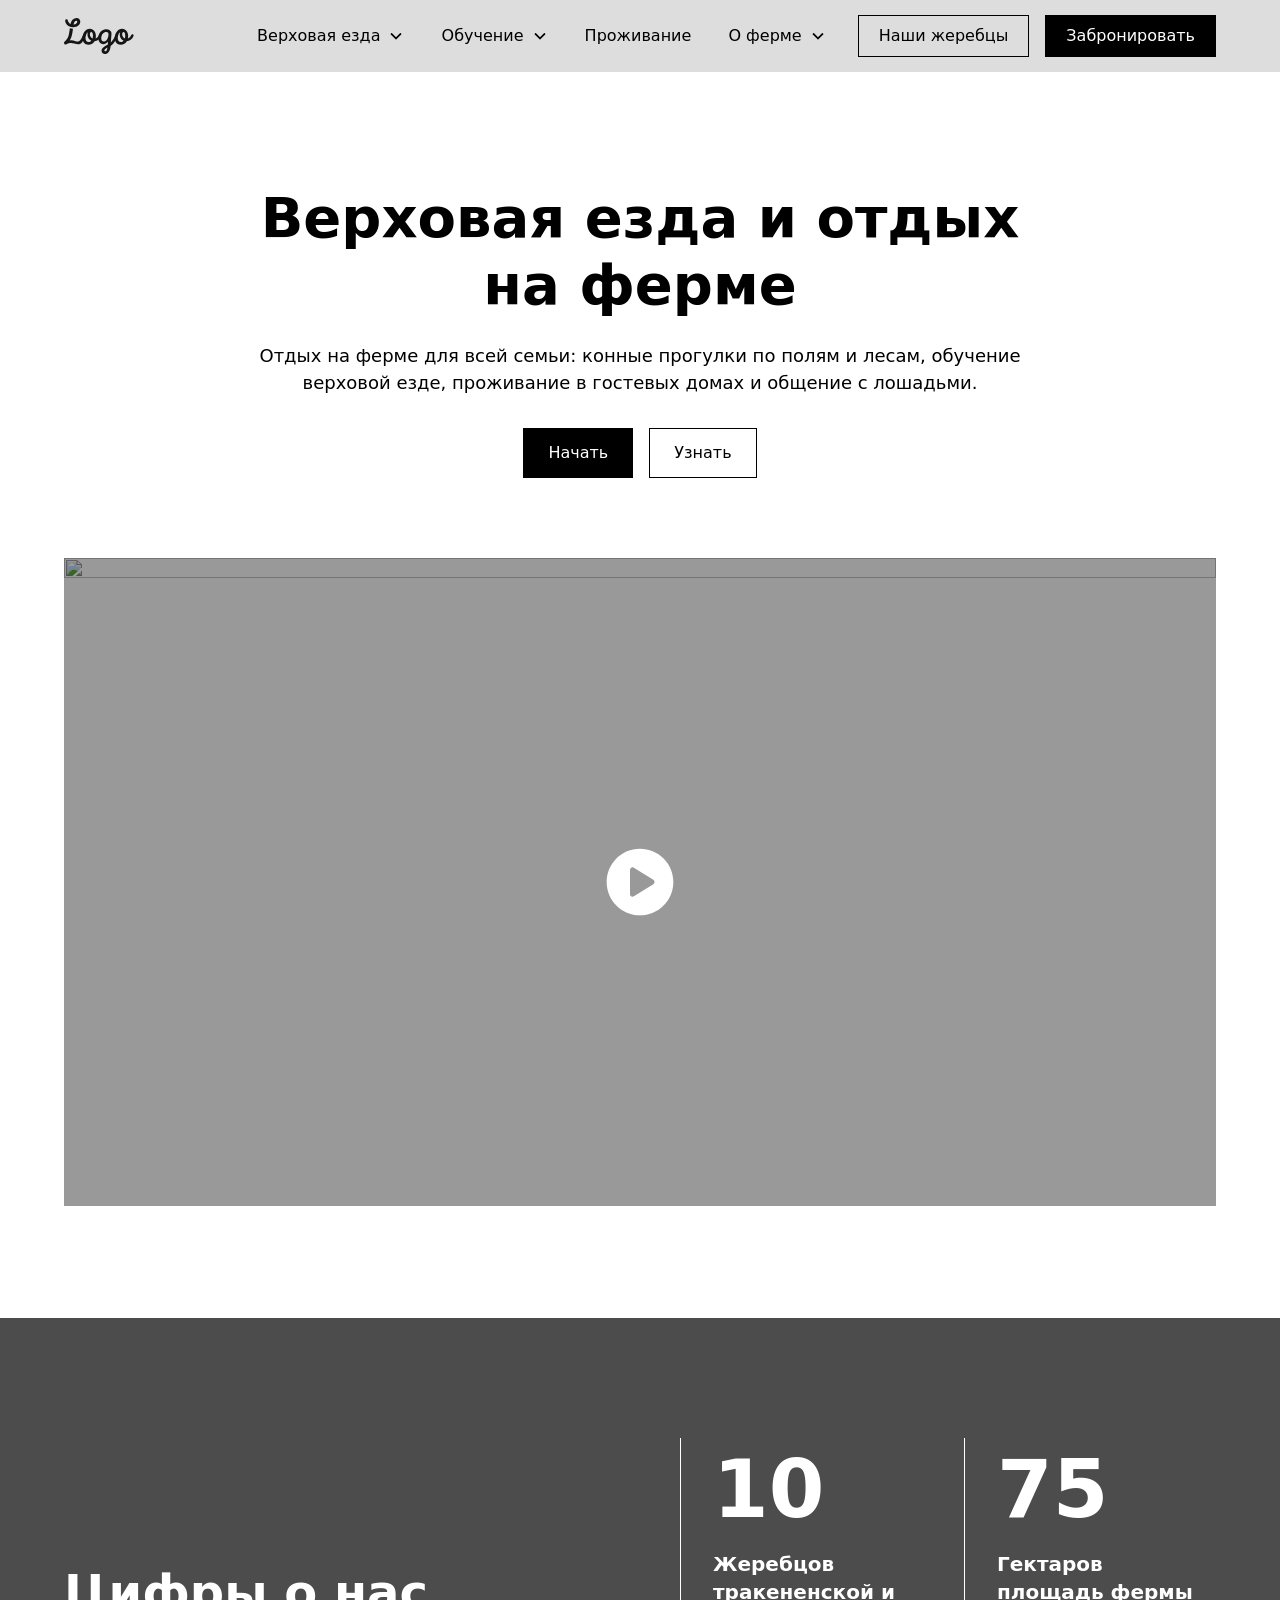
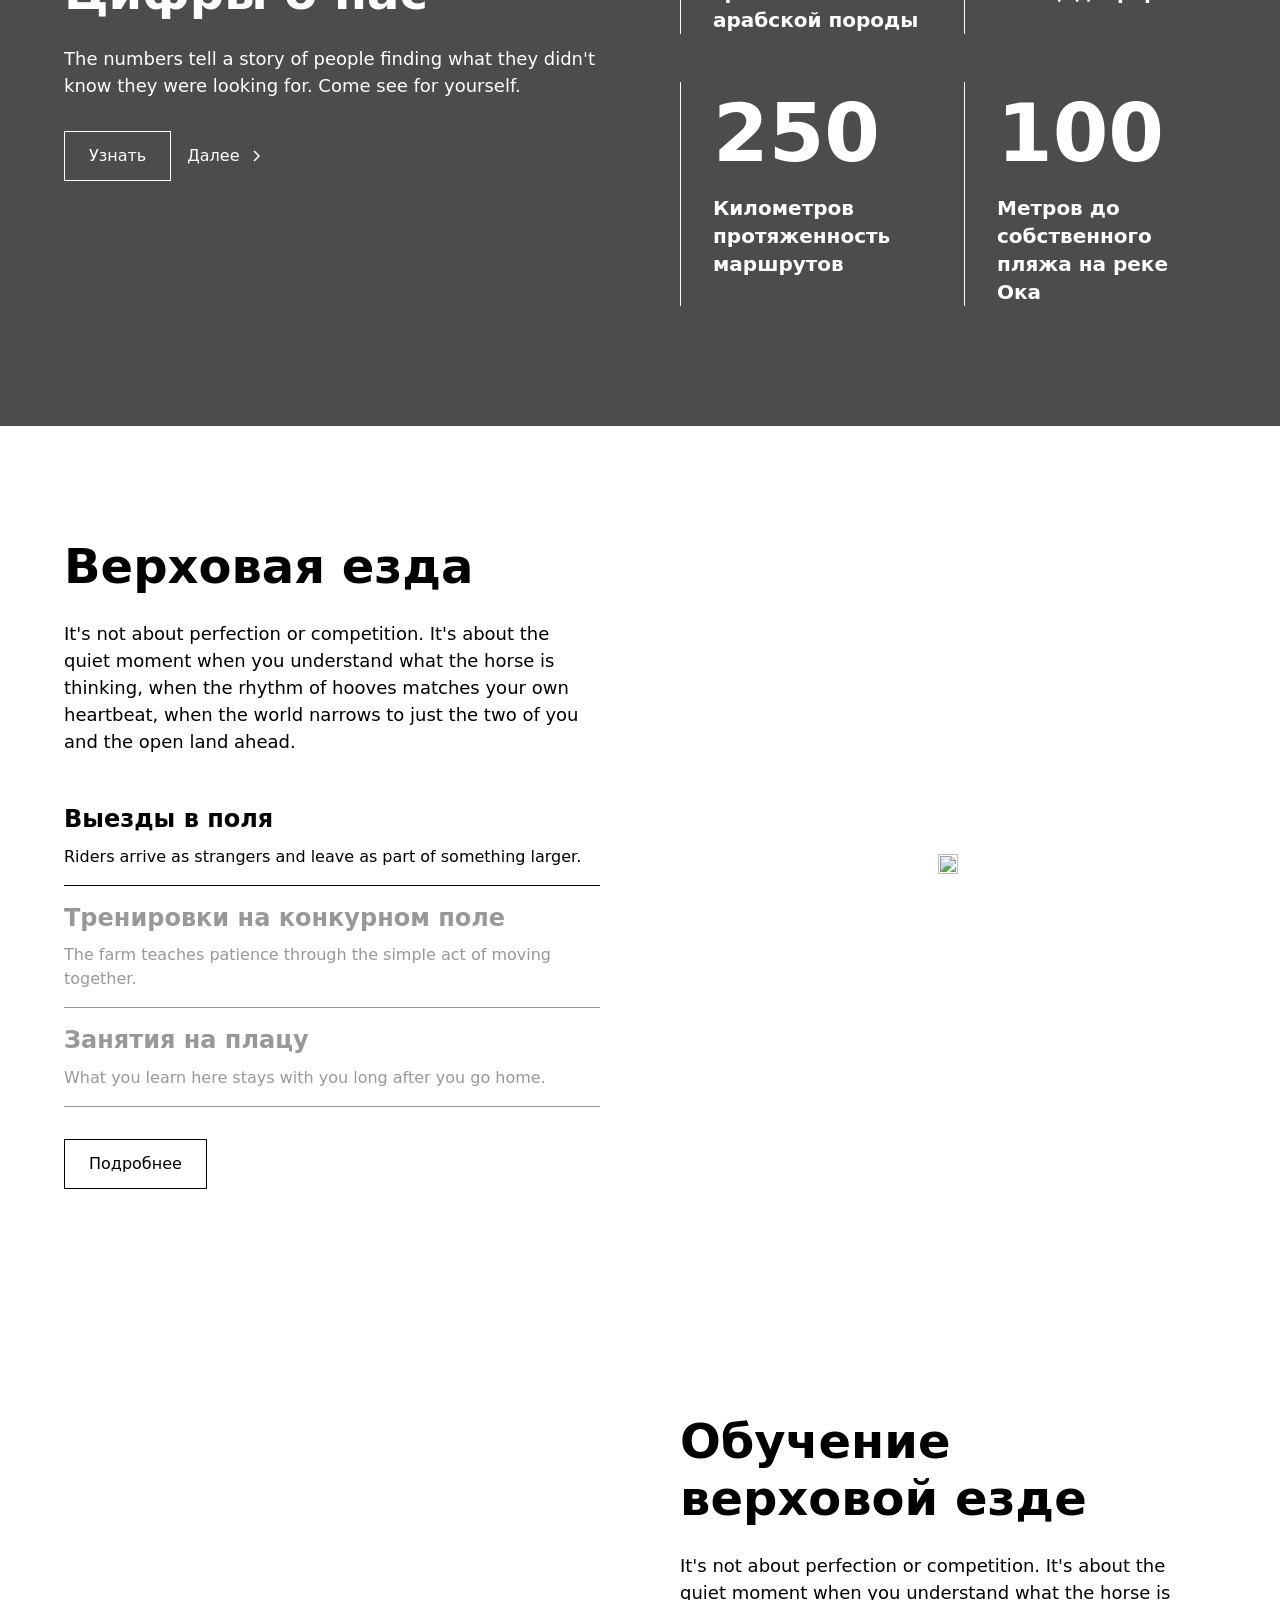
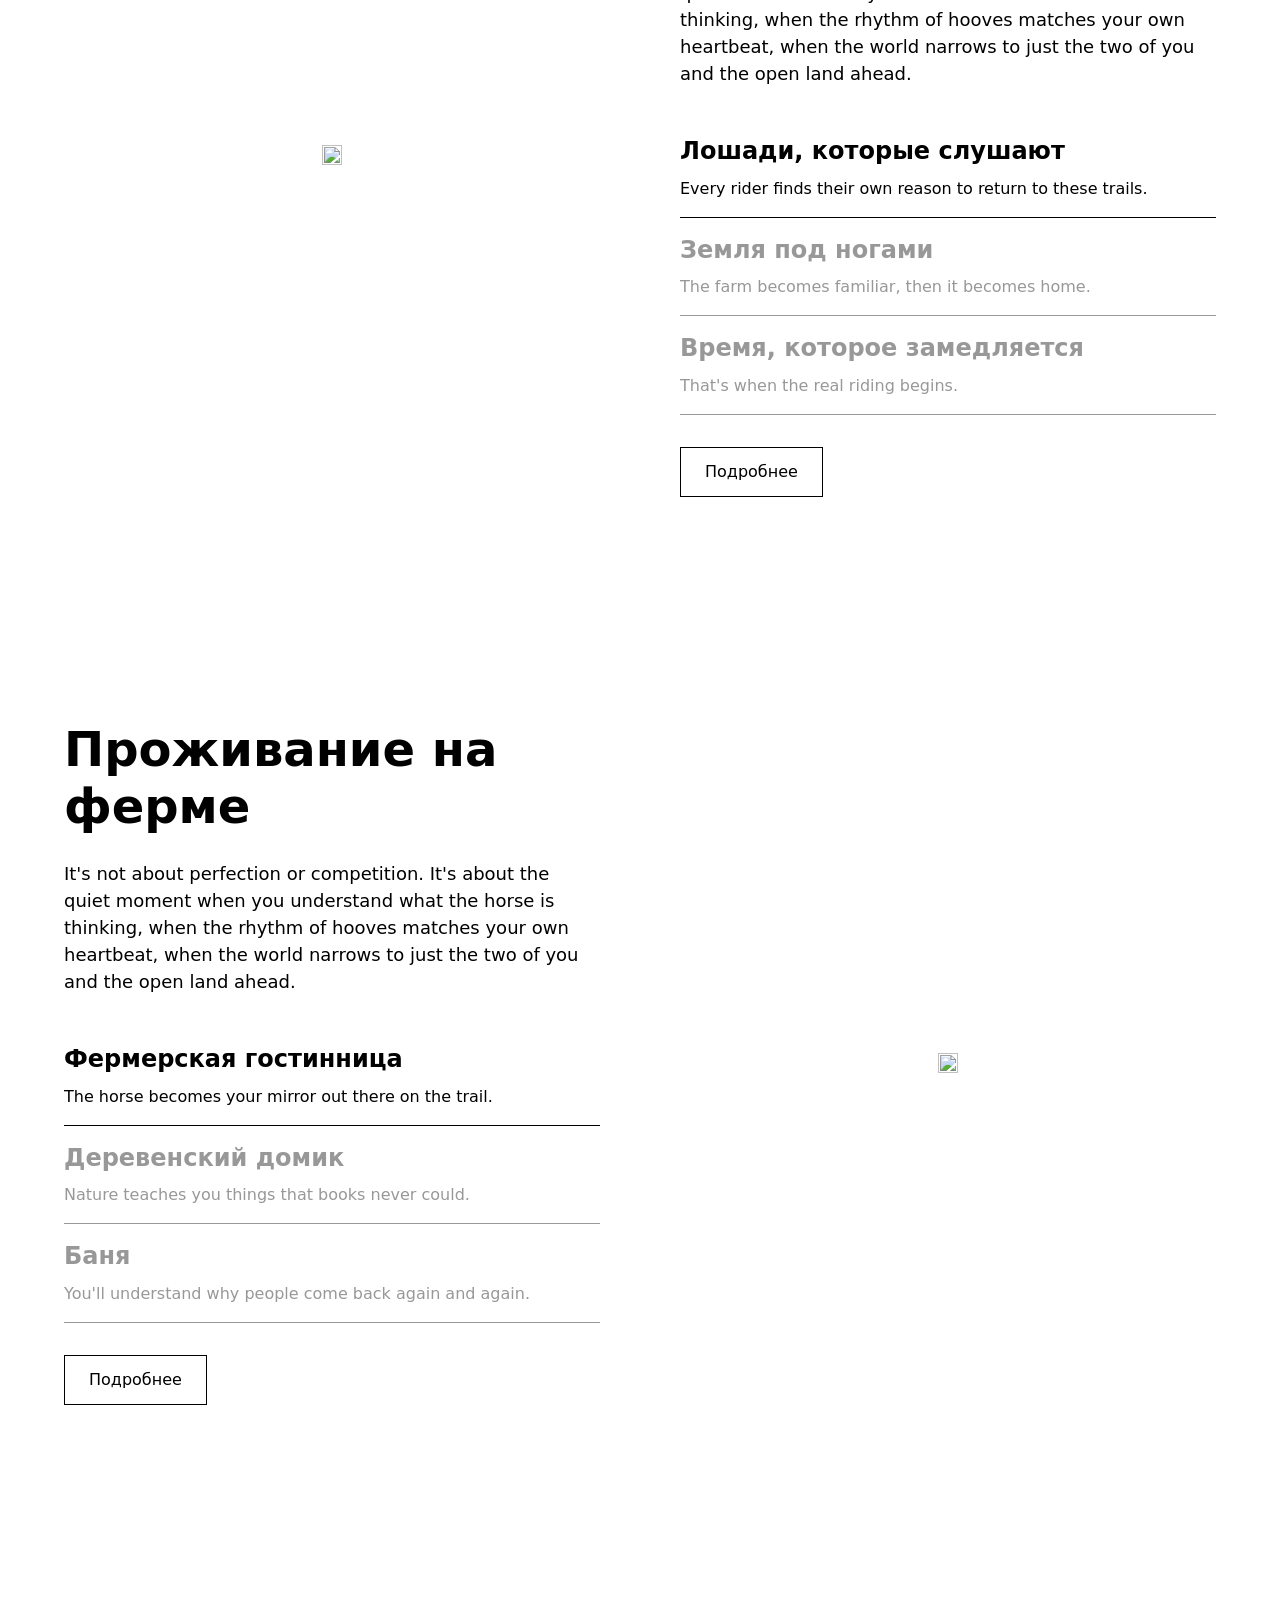
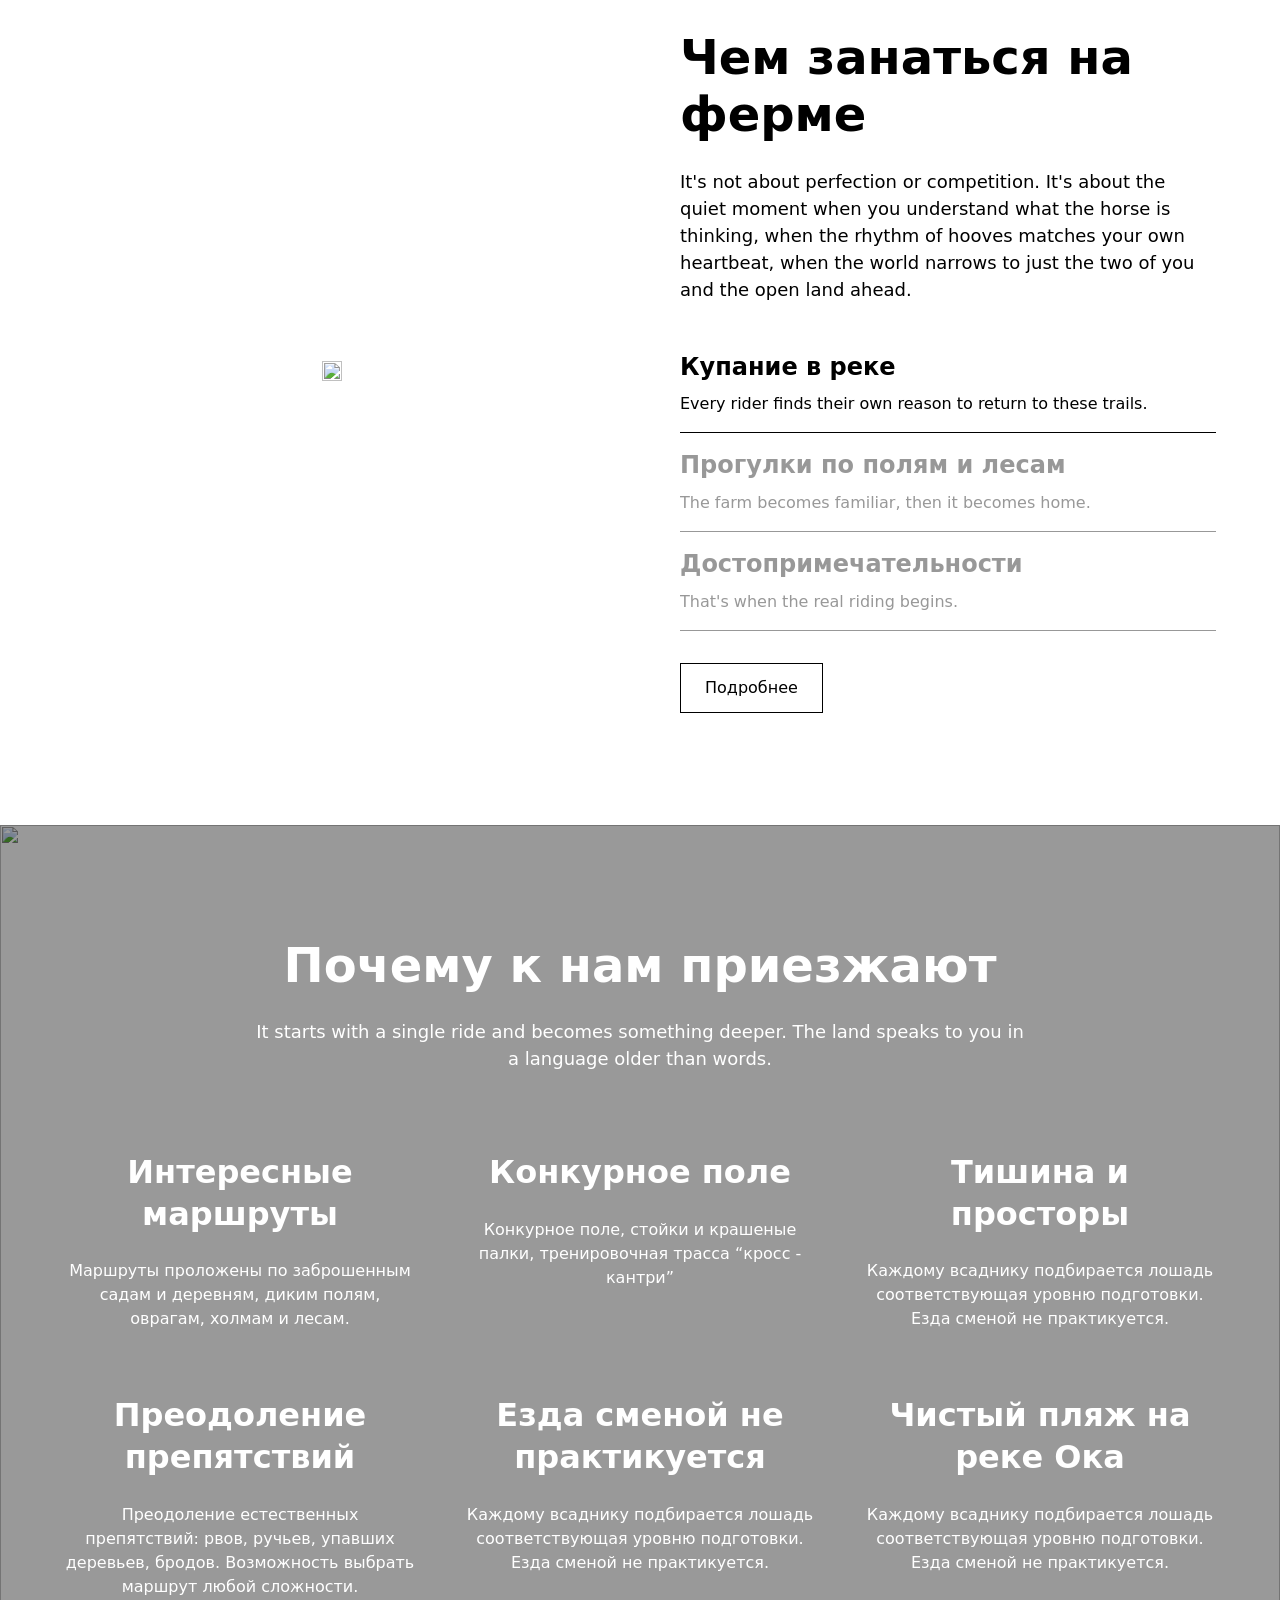
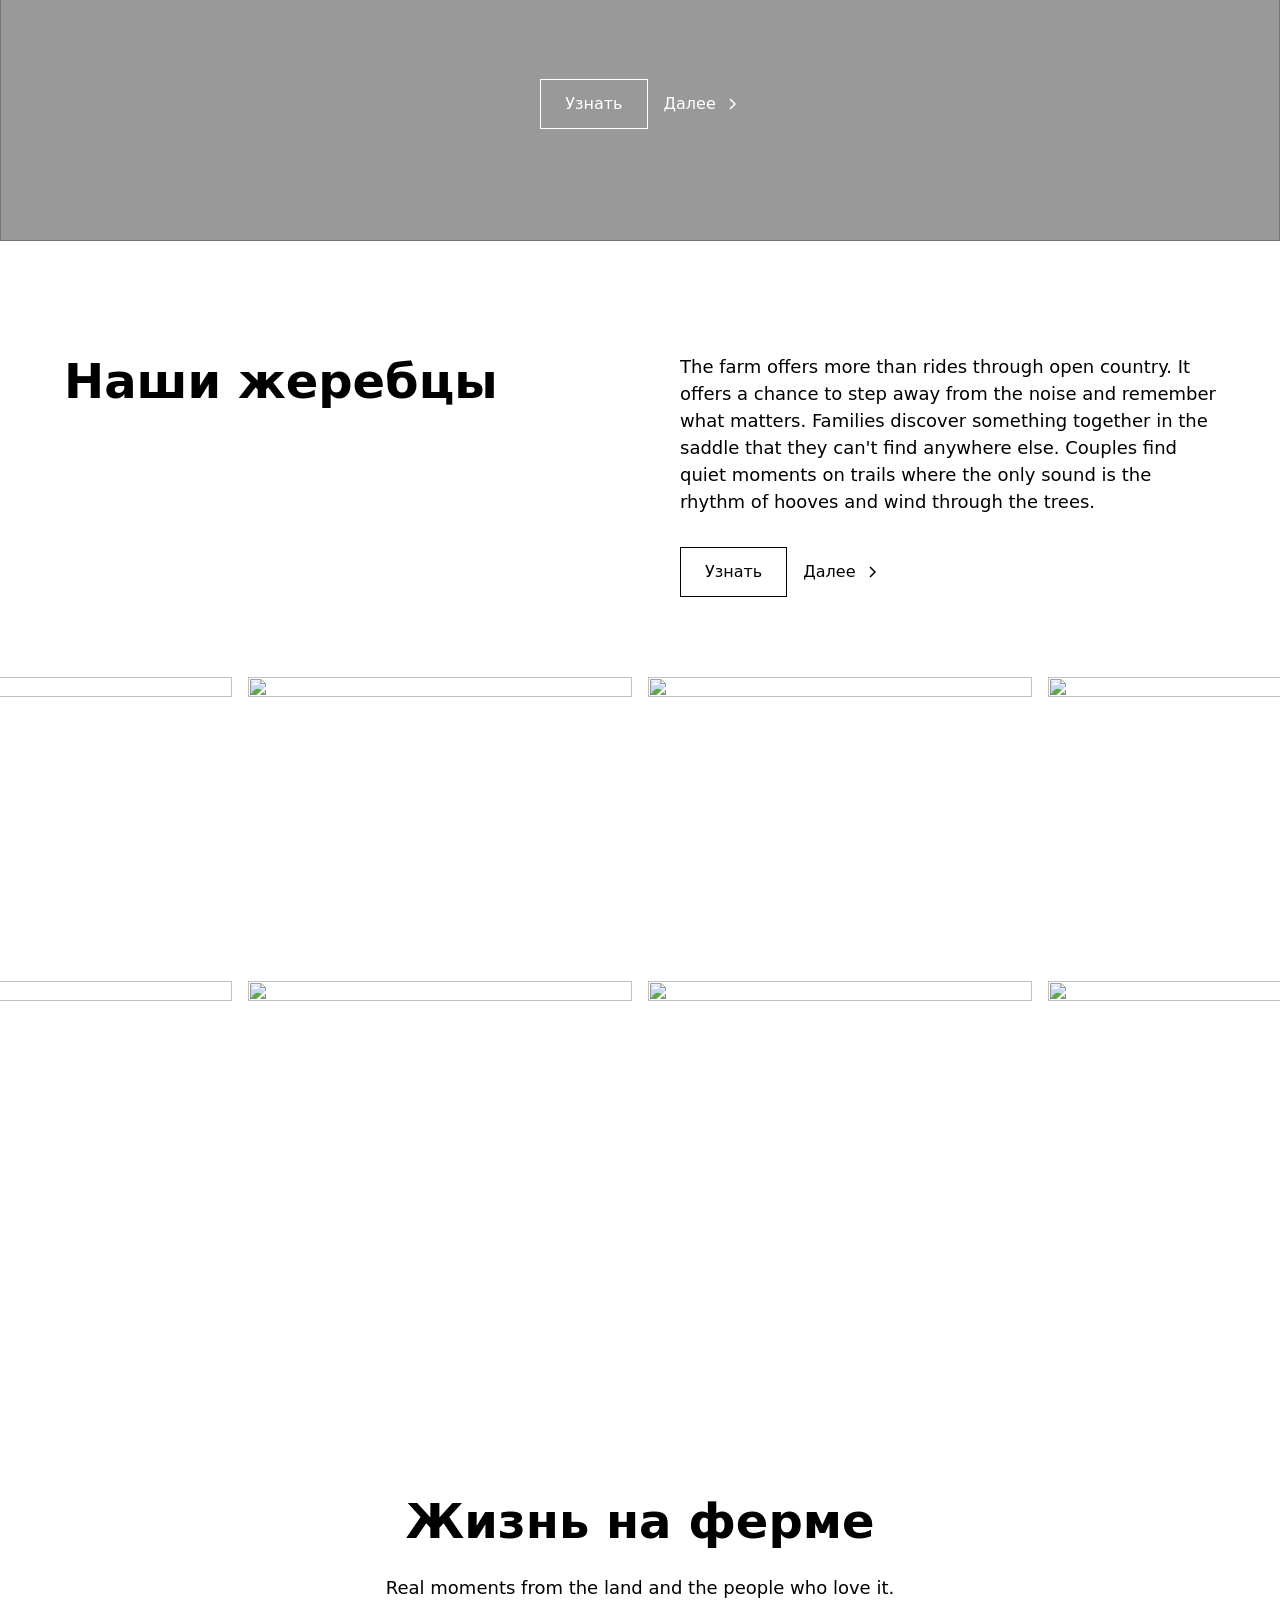
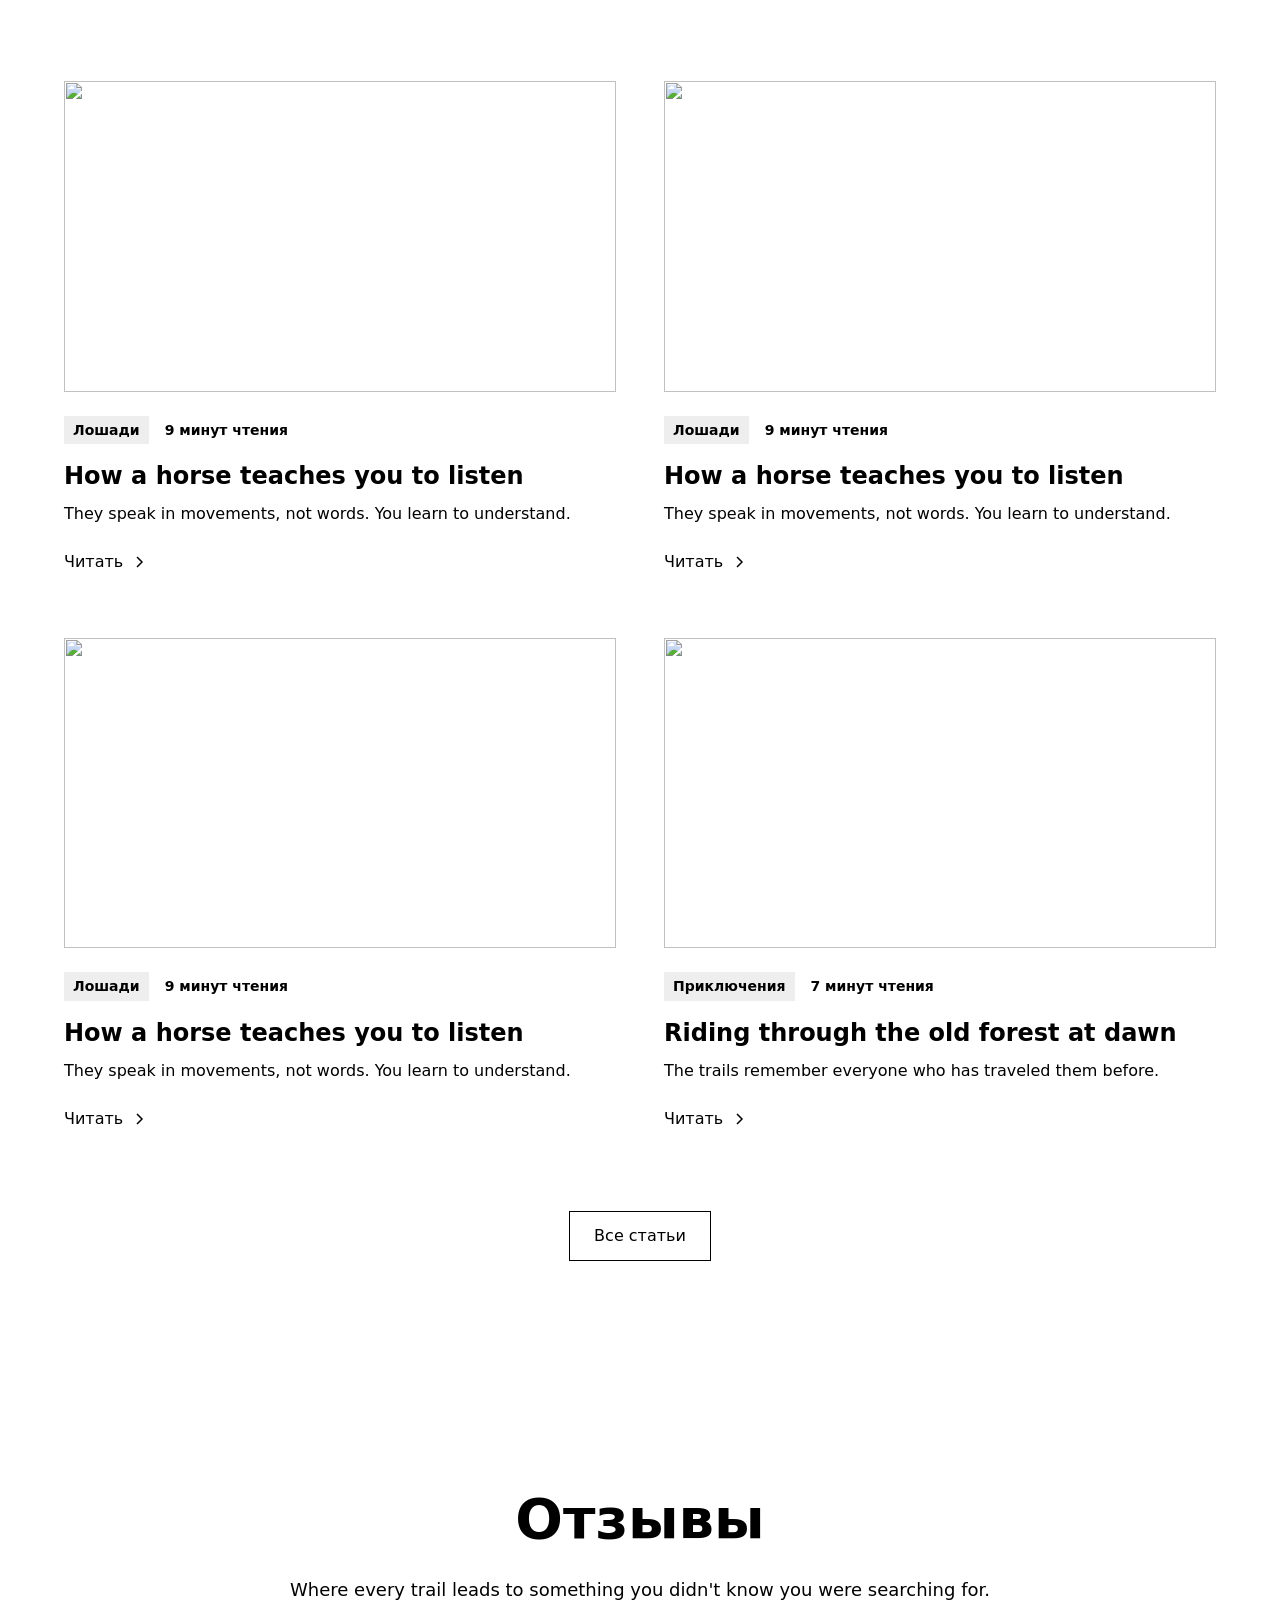
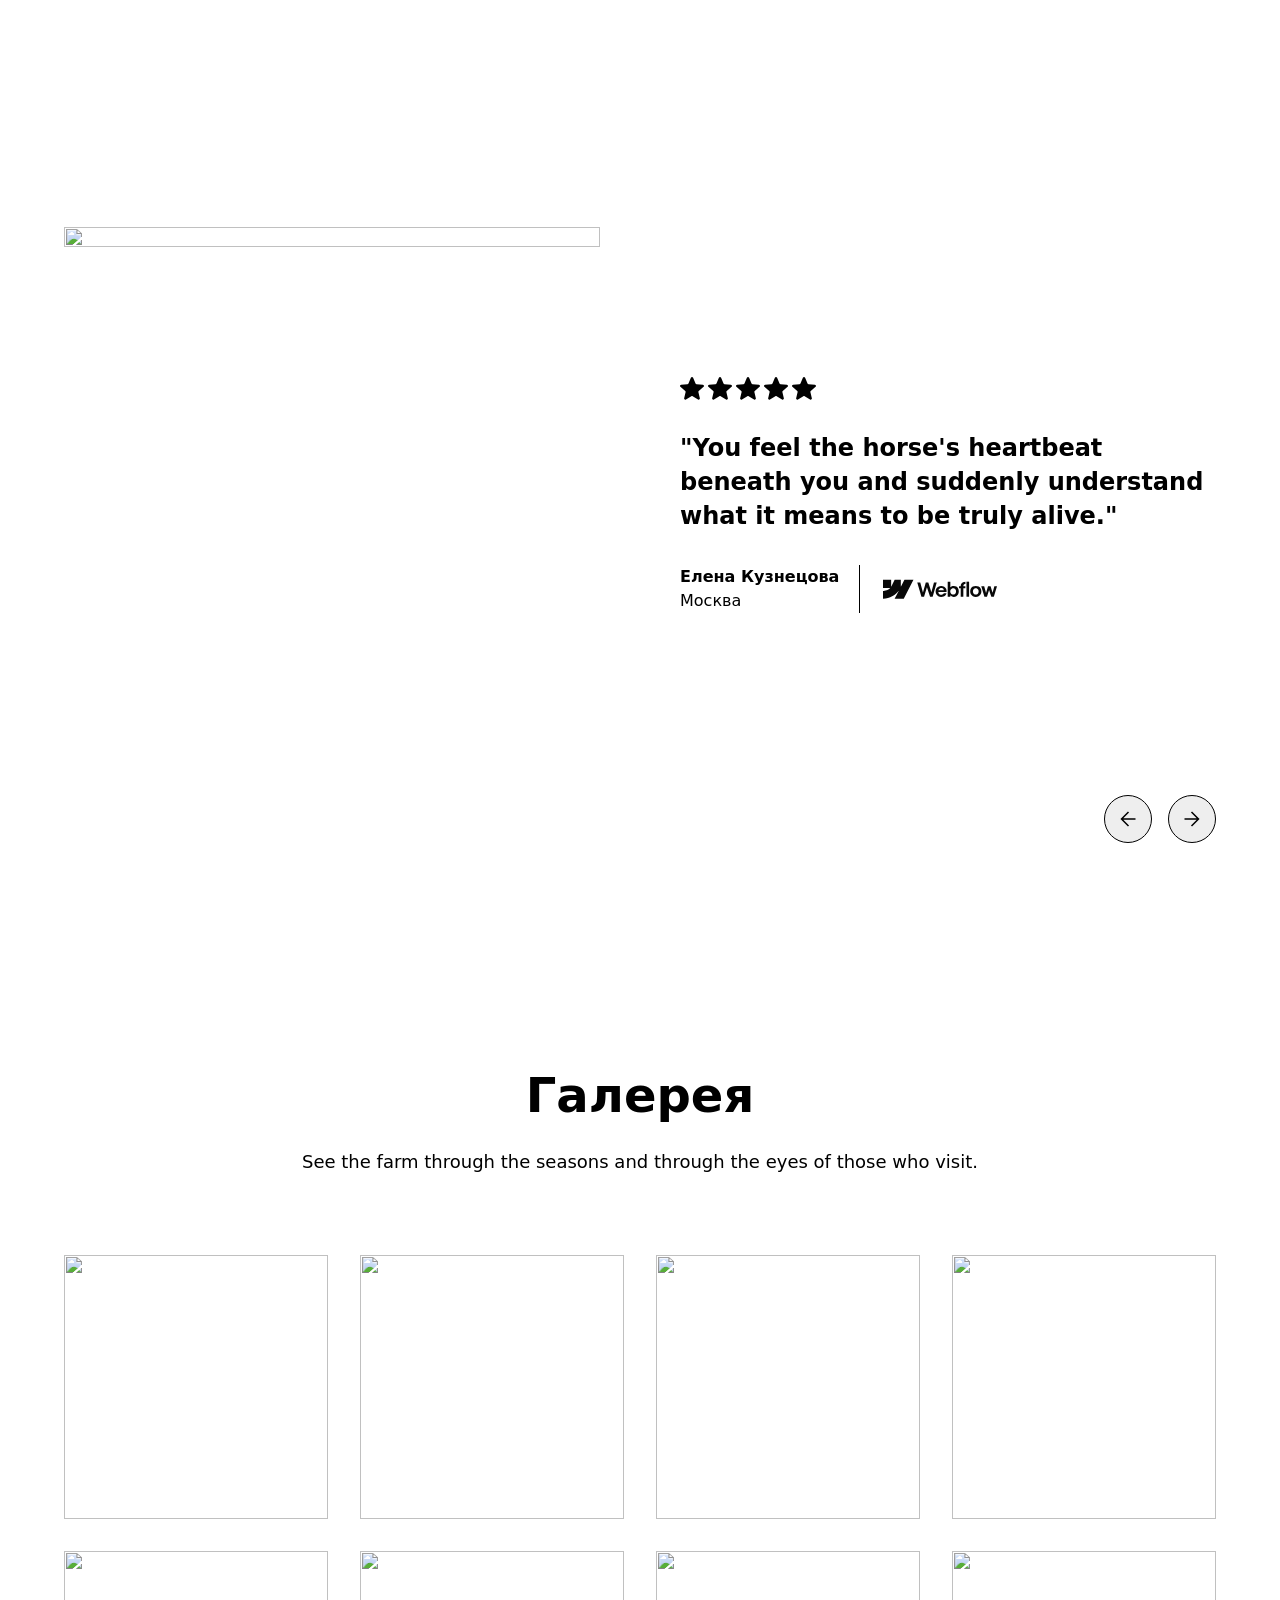
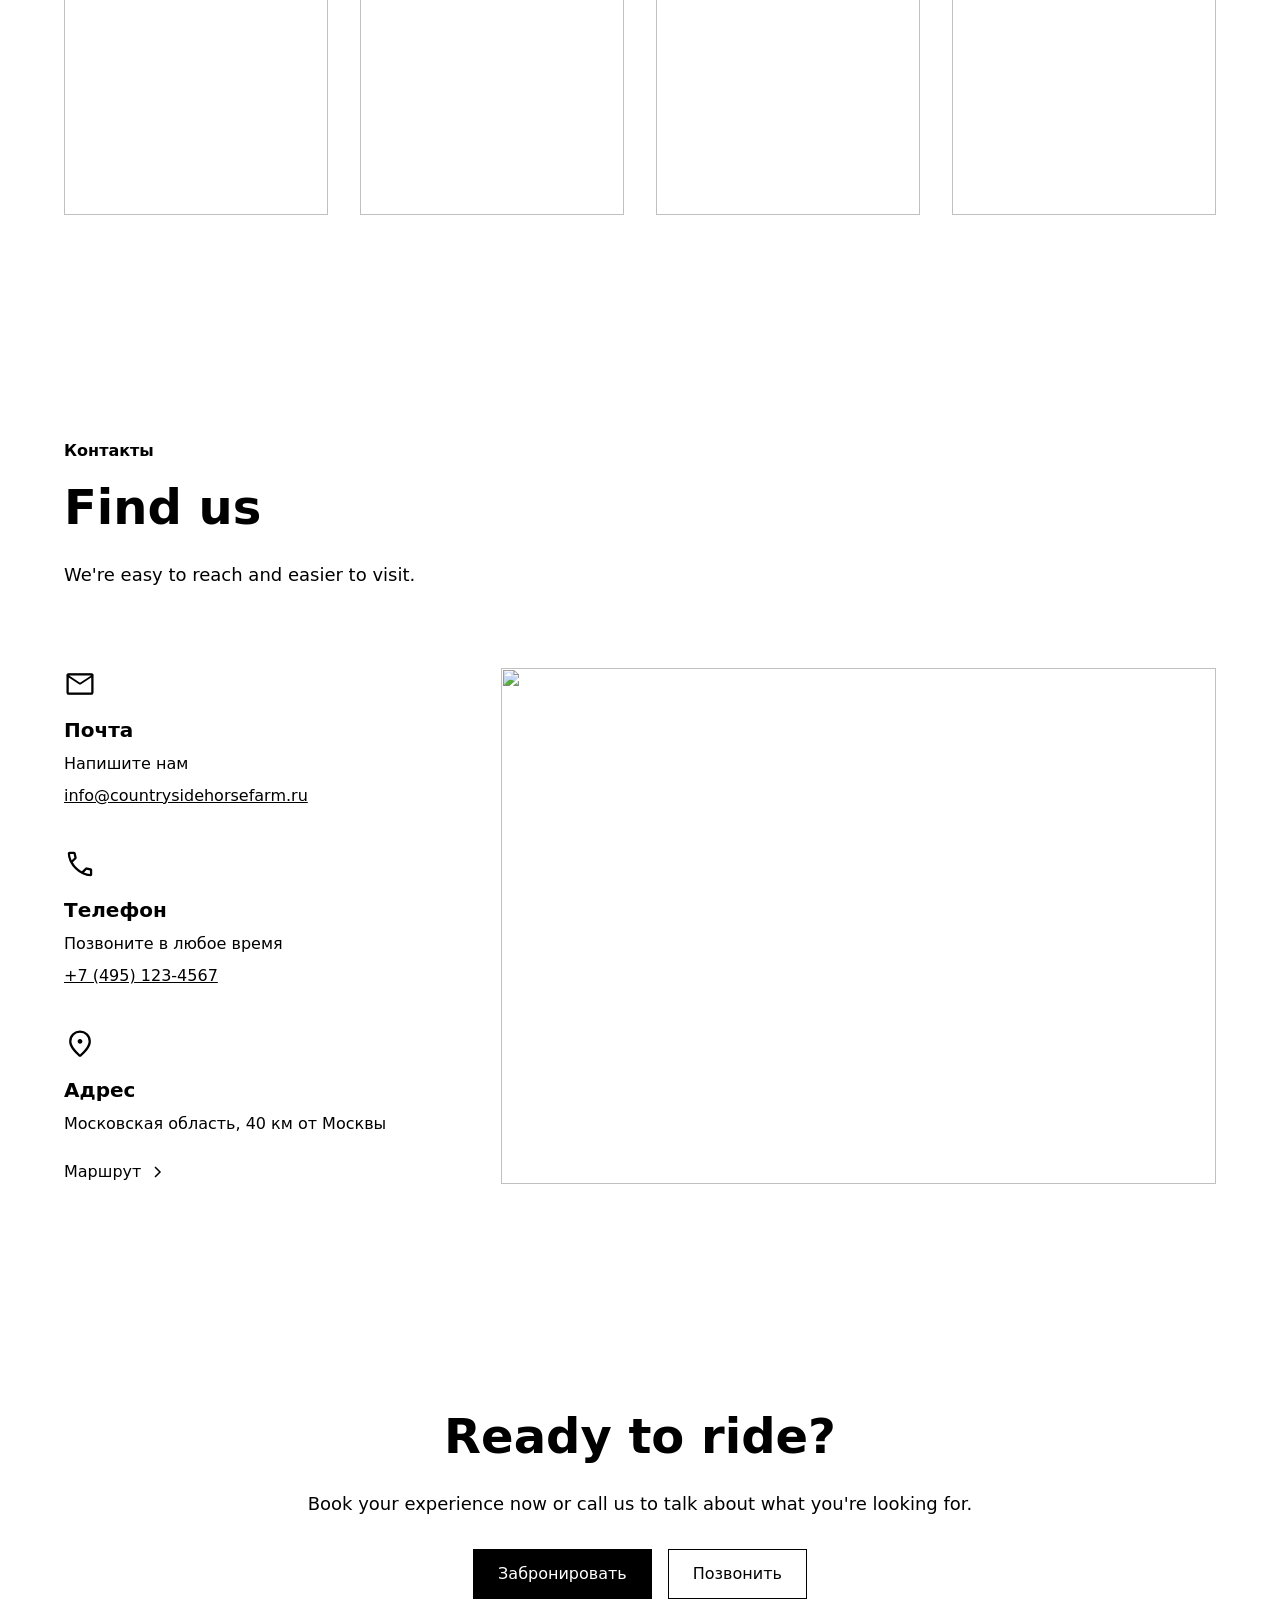
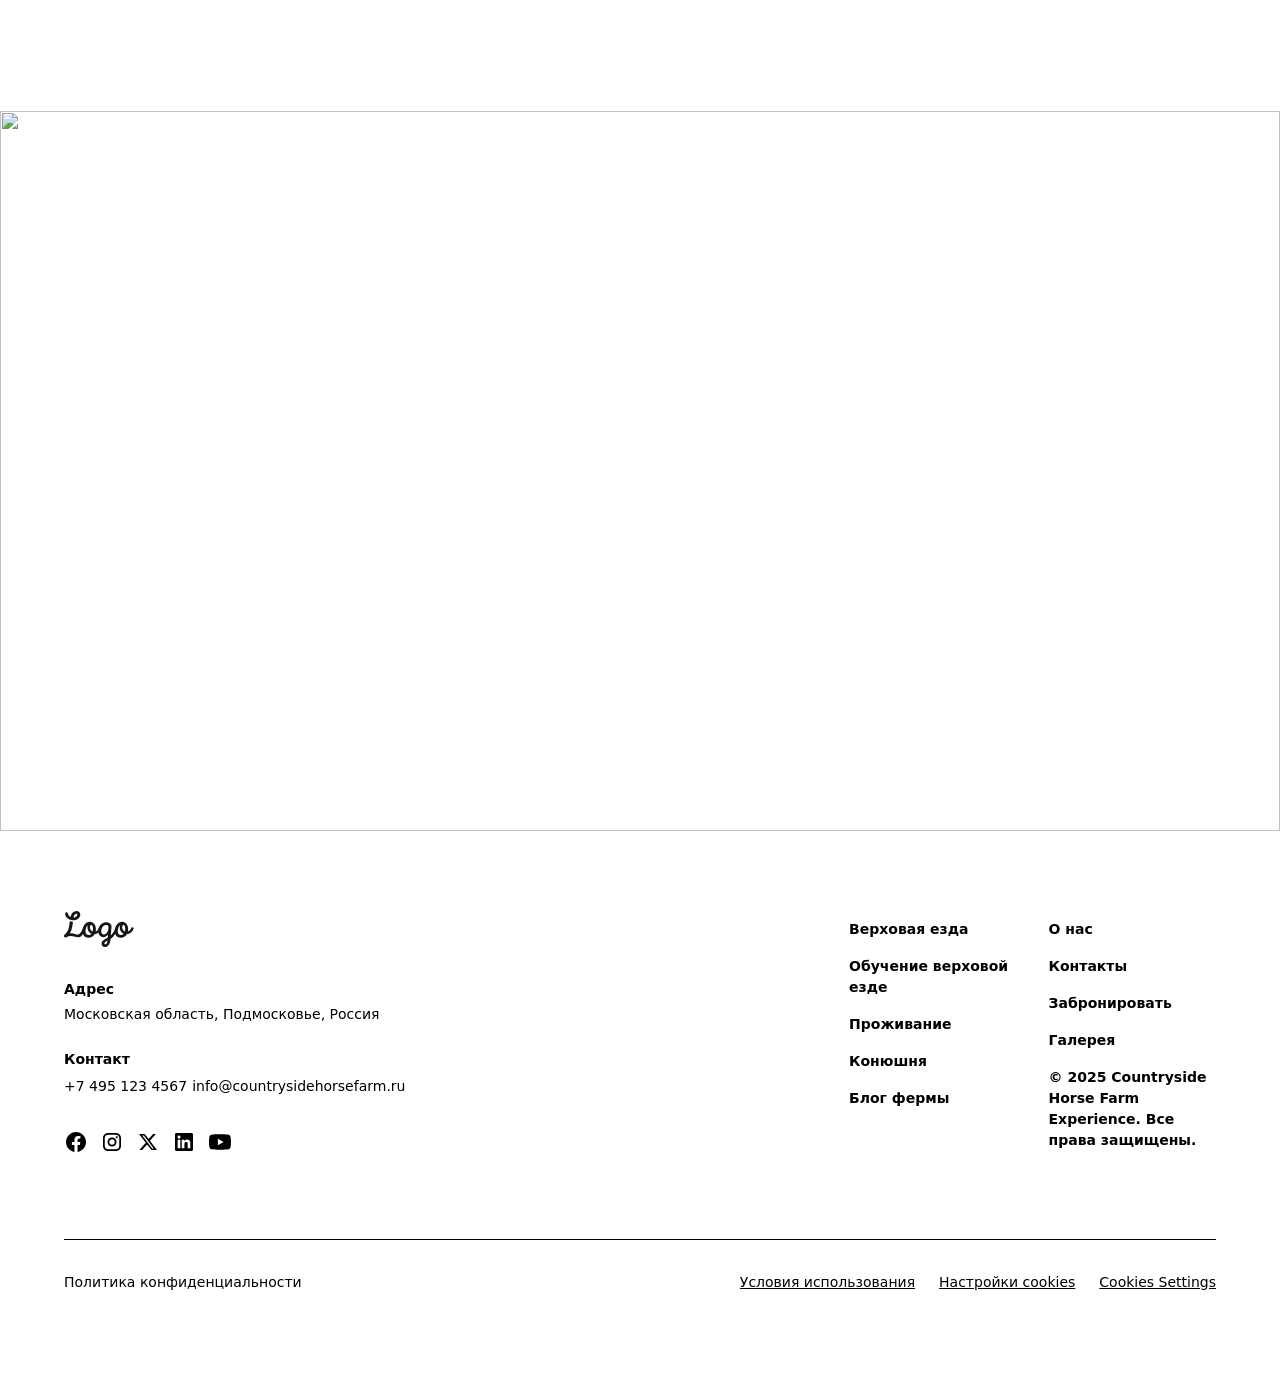
==== index.html @ bc9079ed "f" ====
<!DOCTYPE html><!--  This site was created in Webflow. https://webflow.com  --><!--  Last Published: Mon Jun 15 2026 16:36:24 GMT+0000 (Coordinated Universal Time)  -->
<html data-wf-page="6a2dc2e837f743aeac8a3085" data-wf-site="6a2dc2e637f743aeac8a3040">
<head>
  <meta charset="utf-8">
  <title>SUSLOVFARM</title>
  <meta content="width=device-width, initial-scale=1" name="viewport">
  <meta content="Webflow" name="generator">
  <link href="css/normalize.css" rel="stylesheet" type="text/css">
  <link href="css/webflow.css" rel="stylesheet" type="text/css">
  <link href="css/suslovfarm-b3d943.webflow.css" rel="stylesheet" type="text/css">
  <script type="text/javascript">!function(o,c){var n=c.documentElement,t=" w-mod-";n.className+=t+"js",("ontouchstart"in o||o.DocumentTouch&&c instanceof DocumentTouch)&&(n.className+=t+"touch")}(window,document);</script>
  <link href="images/favicon.png" rel="shortcut icon" type="image/x-icon">
  <link href="images/webclip.png" rel="apple-touch-icon"><!--  Keep this css code to improve the font quality -->
  <style>
  * {
  -webkit-font-smoothing: antialiased;
  -moz-osx-font-smoothing: grayscale;
  -o-font-smoothing: antialiased;
}
</style>
</head>
<body>
  <div class="page-wrapper">
    <div class="global-styles">
      <div class="style-overrides w-embed">
        <style>
/* Ensure all elements inherit the color from its parent */
a,
.w-input,
.w-select,
.w-tab-link,
.w-nav-link,
.w-nav-brand,
.w-dropdown-btn,
.w-dropdown-toggle,
.w-slider-arrow-left,
.w-slider-arrow-right,
.w-dropdown-link {
  color: inherit;
  text-decoration: inherit;
  font-size: inherit;
}
/* Focus state style for keyboard navigation for the focusable elements */
*[tabindex]:focus-visible,
  input[type="file"]:focus-visible {
   outline: 0.125rem solid #4d65ff;
   outline-offset: 0.125rem;
}
/* Get rid of top margin on first element in any rich text element */
.w-richtext > :not(div):first-child, .w-richtext > div:first-child > :first-child {
  margin-top: 0 !important;
}
/* Get rid of bottom margin on last element in any rich text element */
.w-richtext>:last-child, .w-richtext ol li:last-child, .w-richtext ul li:last-child {
	margin-bottom: 0 !important;
}
/* Prevent all click and hover interaction with an element */
.pointer-events-off {
	pointer-events: none;
}
/* Enables all click and hover interaction with an element */
.pointer-events-on {
  pointer-events: auto;
}
/* Create a class of .div-square which maintains a 1:1 dimension of a div */
.div-square::after {
	content: "";
	display: block;
	padding-bottom: 100%;
}
/* Make sure containers never lose their center alignment */
.container-medium,.container-small, .container-large {
	margin-right: auto !important;
  margin-left: auto !important;
}
/* Apply "..." after 3 lines of text */
.text-style-3lines {
	display: -webkit-box;
	overflow: hidden;
	-webkit-line-clamp: 3;
	-webkit-box-orient: vertical;
}
/* Apply "..." after 2 lines of text */
.text-style-2lines {
	display: -webkit-box;
	overflow: hidden;
	-webkit-line-clamp: 2;
	-webkit-box-orient: vertical;
}
/* Adds inline flex display */
.display-inlineflex {
  display: inline-flex;
}
/* These classes are never overwritten */
.hide {
  display: none !important;
}
/* Remove default Webflow chevron from form select */
select{
  -webkit-appearance:none;
}
@media screen and (max-width: 991px) {
    .hide, .hide-tablet {
        display: none !important;
    }
}
  @media screen and (max-width: 767px) {
    .hide-mobile-landscape{
      display: none !important;
    }
}
  @media screen and (max-width: 479px) {
    .hide-mobile{
      display: none !important;
    }
}
.margin-0 {
  margin: 0rem !important;
}
.padding-0 {
  padding: 0rem !important;
}
.spacing-clean {
padding: 0rem !important;
margin: 0rem !important;
}
.margin-top {
  margin-right: 0rem !important;
  margin-bottom: 0rem !important;
  margin-left: 0rem !important;
}
.padding-top {
  padding-right: 0rem !important;
  padding-bottom: 0rem !important;
  padding-left: 0rem !important;
}
.margin-right {
  margin-top: 0rem !important;
  margin-bottom: 0rem !important;
  margin-left: 0rem !important;
}
.padding-right {
  padding-top: 0rem !important;
  padding-bottom: 0rem !important;
  padding-left: 0rem !important;
}
.margin-bottom {
  margin-top: 0rem !important;
  margin-right: 0rem !important;
  margin-left: 0rem !important;
}
.padding-bottom {
  padding-top: 0rem !important;
  padding-right: 0rem !important;
  padding-left: 0rem !important;
}
.margin-left {
  margin-top: 0rem !important;
  margin-right: 0rem !important;
  margin-bottom: 0rem !important;
}
.padding-left {
  padding-top: 0rem !important;
  padding-right: 0rem !important;
  padding-bottom: 0rem !important;
}
.margin-horizontal {
  margin-top: 0rem !important;
  margin-bottom: 0rem !important;
}
.padding-horizontal {
  padding-top: 0rem !important;
  padding-bottom: 0rem !important;
}
.margin-vertical {
  margin-right: 0rem !important;
  margin-left: 0rem !important;
}
.padding-vertical {
  padding-right: 0rem !important;
  padding-left: 0rem !important;
}
/* Apply "..." at 100% width */
.truncate-width { 
		width: 100%; 
    white-space: nowrap; 
    overflow: hidden; 
    text-overflow: ellipsis; 
}
/* Removes native scrollbar */
.no-scrollbar {
    -ms-overflow-style: none;
    overflow: -moz-scrollbars-none; 
}
.no-scrollbar::-webkit-scrollbar {
    display: none;
}
</style>
      </div>
      <div class="color-schemes w-embed">
        <style>
/* Color Schemes Controls*/
<meta name="relume-color-schemes" content="false"/>
  .color-scheme-1 {
/*All sections should point to Color Scheme 1*/
  }
  .color-scheme-2 {
    --color-scheme-1--text: var(--color-scheme-2--text);
    --color-scheme-1--background: var(--color-scheme-2--background);
    --color-scheme-1--foreground: var(--color-scheme-2--foreground);
    --color-scheme-1--border: var(--color-scheme-2--border);
    --color-scheme-1--accent: var(--color-scheme-2--accent);
  }
  .color-scheme-3 {
    --color-scheme-1--text: var(--color-scheme-3--text);
    --color-scheme-1--background: var(--color-scheme-3--background);
    --color-scheme-1--foreground: var(--color-scheme-3--foreground);
    --color-scheme-1--border: var(--color-scheme-3--border);
    --color-scheme-1--accent: var(--color-scheme-3--accent);
  }
  .color-scheme-4 {
    --color-scheme-1--text: var(--color-scheme-4--text);
    --color-scheme-1--background: var(--color-scheme-4--background);
    --color-scheme-1--foreground: var(--color-scheme-4--foreground);
    --color-scheme-1--border: var(--color-scheme-4--border);
    --color-scheme-1--accent: var(--color-scheme-4--accent);
  }
  .color-scheme-5 {
    --color-scheme-1--text: var(--color-scheme-5--text);
    --color-scheme-1--background: var(--color-scheme-5--background);
    --color-scheme-1--foreground: var(--color-scheme-5--foreground);
    --color-scheme-1--border: var(--color-scheme-5--border);
    --color-scheme-1--accent: var(--color-scheme-5--accent);
  }
  .color-scheme-6 {
    --color-scheme-1--text: var(--color-scheme-6--text);
    --color-scheme-1--background: var(--color-scheme-6--background);
    --color-scheme-1--foreground: var(--color-scheme-6--foreground);
    --color-scheme-1--border: var(--color-scheme-6--border);
    --color-scheme-1--accent: var(--color-scheme-6--accent);
  }
  .color-scheme-7 {
    --color-scheme-1--text: var(--color-scheme-7--text);
    --color-scheme-1--background: var(--color-scheme-7--background);
    --color-scheme-1--foreground: var(--color-scheme-7--foreground);
    --color-scheme-1--border: var(--color-scheme-7--border);
    --color-scheme-1--accent: var(--color-scheme-7--accent);
  }
  .color-scheme-8 {
    --color-scheme-1--text: var(--color-scheme-8--text);
    --color-scheme-1--background: var(--color-scheme-8--background);
    --color-scheme-1--foreground: var(--color-scheme-8--foreground);
    --color-scheme-1--border: var(--color-scheme-8--border);
    --color-scheme-1--accent: var(--color-scheme-8--accent);
  }
  .color-scheme-9 {
    --color-scheme-1--text: var(--color-scheme-9--text);
    --color-scheme-1--background: var(--color-scheme-9--background);
    --color-scheme-1--foreground: var(--color-scheme-9--foreground);
    --color-scheme-1--border: var(--color-scheme-9--border);
    --color-scheme-1--accent: var(--color-scheme-9--accent);
  }
  .color-scheme-10 {
    --color-scheme-1--text: var(--color-scheme-10--text);
    --color-scheme-1--background: var(--color-scheme-10--background);
    --color-scheme-1--foreground: var(--color-scheme-10--foreground);
    --color-scheme-1--border: var(--color-scheme-10--border);
    --color-scheme-1--accent: var(--color-scheme-10--accent);
  }
/* Inherit slider dot colors */
.w-slider-dot {
  background-color: var(--color-scheme-1--text);
  opacity: 0.20;
}
.w-slider-dot.w-active {
  background-color: var(--color-scheme-1--text);
  opacity: 1;
}
/* Override .w-slider-nav-invert styles */
.w-slider-nav-invert .w-slider-dot {
  background-color: var(--color-scheme-1--text) !important;
  opacity: 0.20 !important;
}
.w-slider-nav-invert .w-slider-dot.w-active {
  background-color: var(--color-scheme-1--text) !important;
  opacity: 1 !important;
}
</style>
      </div>
    </div>
    <div data-collapse="medium" data-animation="default" data-duration="400" fs-scrolldisable-element="smart-nav" data-easing="ease" data-easing2="ease" role="banner" class="navbar1_component w-nav">
      <div class="navbar1_container">
        <a href="#" class="navbar1_logo-link w-nav-brand"><img loading="lazy" src="images/Logo-wide.svg" alt="" class="navbar1_logo"></a>
        <nav role="navigation" class="navbar1_menu is-page-height-tablet w-nav-menu">
          <div class="navbar1_menu-links">
            <div data-delay="200" data-hover="true" class="navbar1_menu-dropdown w-dropdown">
              <div class="navbar1_dropdown-toggle w-dropdown-toggle">
                <div>Верховая езда</div>
                <div class="dropdown-chevron w-embed"><svg width=" 100%" height=" 100%" viewbox="0 0 16 16" fill="none" xmlns="http://www.w3.org/2000/svg">
                    <path fill-rule="evenodd" clip-rule="evenodd" d="M2.55806 6.29544C2.46043 6.19781 2.46043 6.03952 2.55806 5.94189L3.44195 5.058C3.53958 4.96037 3.69787 4.96037 3.7955 5.058L8.00001 9.26251L12.2045 5.058C12.3021 4.96037 12.4604 4.96037 12.5581 5.058L13.4419 5.94189C13.5396 6.03952 13.5396 6.19781 13.4419 6.29544L8.17678 11.5606C8.07915 11.6582 7.92086 11.6582 7.82323 11.5606L2.55806 6.29544Z" fill="currentColor"></path>
                  </svg></div>
              </div>
              <nav class="navbar1_dropdown-list w-dropdown-list">
                <a href="#" class="navbar1_dropdown-link w-dropdown-link">Блог</a>
                <a href="#" class="navbar1_dropdown-link w-dropdown-link">О ферме</a>
                <a href="#" class="navbar1_dropdown-link w-dropdown-link">Контакты</a>
              </nav>
            </div>
            <div data-delay="200" data-hover="true" class="navbar1_menu-dropdown w-dropdown">
              <div class="navbar1_dropdown-toggle w-dropdown-toggle">
                <div>Обучение</div>
                <div class="dropdown-chevron w-embed"><svg width=" 100%" height=" 100%" viewbox="0 0 16 16" fill="none" xmlns="http://www.w3.org/2000/svg">
                    <path fill-rule="evenodd" clip-rule="evenodd" d="M2.55806 6.29544C2.46043 6.19781 2.46043 6.03952 2.55806 5.94189L3.44195 5.058C3.53958 4.96037 3.69787 4.96037 3.7955 5.058L8.00001 9.26251L12.2045 5.058C12.3021 4.96037 12.4604 4.96037 12.5581 5.058L13.4419 5.94189C13.5396 6.03952 13.5396 6.19781 13.4419 6.29544L8.17678 11.5606C8.07915 11.6582 7.92086 11.6582 7.82323 11.5606L2.55806 6.29544Z" fill="currentColor"></path>
                  </svg></div>
              </div>
              <nav class="navbar1_dropdown-list w-dropdown-list">
                <a href="#" class="navbar1_dropdown-link w-dropdown-link">Блог</a>
                <a href="#" class="navbar1_dropdown-link w-dropdown-link">О ферме</a>
                <a href="#" class="navbar1_dropdown-link w-dropdown-link">Контакты</a>
              </nav>
            </div>
            <a href="#" class="navbar1_link w-nav-link">Проживание</a>
            <div data-delay="200" data-hover="true" class="navbar1_menu-dropdown w-dropdown">
              <div class="navbar1_dropdown-toggle w-dropdown-toggle">
                <div>О ферме</div>
                <div class="dropdown-chevron w-embed"><svg width=" 100%" height=" 100%" viewbox="0 0 16 16" fill="none" xmlns="http://www.w3.org/2000/svg">
                    <path fill-rule="evenodd" clip-rule="evenodd" d="M2.55806 6.29544C2.46043 6.19781 2.46043 6.03952 2.55806 5.94189L3.44195 5.058C3.53958 4.96037 3.69787 4.96037 3.7955 5.058L8.00001 9.26251L12.2045 5.058C12.3021 4.96037 12.4604 4.96037 12.5581 5.058L13.4419 5.94189C13.5396 6.03952 13.5396 6.19781 13.4419 6.29544L8.17678 11.5606C8.07915 11.6582 7.92086 11.6582 7.82323 11.5606L2.55806 6.29544Z" fill="currentColor"></path>
                  </svg></div>
              </div>
              <nav class="navbar1_dropdown-list w-dropdown-list">
                <a href="#" class="navbar1_dropdown-link w-dropdown-link">Блог</a>
                <a href="#" class="navbar1_dropdown-link w-dropdown-link">О ферме</a>
                <a href="#" class="navbar1_dropdown-link w-dropdown-link">Контакты</a>
              </nav>
            </div>
          </div>
          <div class="navbar1_menu-buttons">
            <a href="#" class="button is-secondary is-small w-button">Наши жеребцы</a>
            <a href="#" class="button is-small w-button">Забронировать</a>
          </div>
        </nav>
        <div class="navbar1_menu-button w-nav-button">
          <div class="menu-icon1">
            <div class="menu-icon1_line-top"></div>
            <div class="menu-icon1_line-middle">
              <div class="menu-icon1_line-middle-inner"></div>
            </div>
            <div class="menu-icon1_line-bottom"></div>
          </div>
        </div>
      </div>
    </div>
    <main class="main-wrapper">
      <header class="section_header28">
        <div class="padding-global">
          <div class="container-large">
            <div class="padding-section-large">
              <div class="header28_component">
                <div class="margin-bottom margin-xxlarge">
                  <div class="text-align-center">
                    <div class="max-width-large align-center">
                      <div class="margin-bottom margin-small">
                        <h1 class="heading-style-h1">Верховая езда и отдых на ферме</h1>
                      </div>
                      <p class="text-size-medium">Отдых на ферме для всей семьи: конные прогулки по полям и лесам, обучение верховой езде, проживание в гостевых домах и общение с лошадьми.</p>
                      <div class="margin-top margin-medium">
                        <div class="button-group is-center">
                          <a href="#" class="button w-button">Начать</a>
                          <a href="#" class="button is-secondary w-button">Узнать</a>
                        </div>
                      </div>
                    </div>
                  </div>
                </div>
                <a href="#" class="header28_lightbox w-inline-block w-lightbox"><img loading="eager" src="https://uploads-ssl.webflow.com/624380709031623bfe4aee60/6243807090316216244aee67_Placeholder%20Video%20-%20Landscape.svg" alt="" class="header28_lightbox-image">
                  <div class="lightbox-play-icon">
                    <div class="icon-embed-large w-embed"><svg width="100%" height="100%" viewbox="0 0 64 64" fill="none" xmlns="http://www.w3.org/2000/svg">
                        <path fill-rule="evenodd" clip-rule="evenodd" d="M5.33301 32C5.33301 17.2724 17.2721 5.33334 31.9997 5.33334C39.0721 5.33334 45.8549 8.14286 50.8559 13.1438C55.8568 18.1448 58.6663 24.9276 58.6663 32C58.6663 46.7276 46.7273 58.6667 31.9997 58.6667C17.2721 58.6667 5.33301 46.7276 5.33301 32ZM27.1198 43.4134L42.6664 33.7067C43.2482 33.3341 43.6001 32.6909 43.6001 32C43.6001 31.3092 43.2482 30.6659 42.6664 30.2934L27.0664 20.5867C26.452 20.1993 25.6758 20.1755 25.0388 20.5244C24.4018 20.8734 24.004 21.5403 23.9998 22.2667V41.7334C23.9912 42.4774 24.3963 43.1647 25.0514 43.5174C25.7065 43.8702 26.5033 43.8301 27.1198 43.4134Z" fill="CurrentColor"></path>
                      </svg></div>
                  </div>
                  <div class="video-overlay-layer"></div>
                  <script type="application/json" class="w-json">{
  "items": [
    {
      "url": "https://www.youtube.com/watch?v=8DKLYsikxTs",
      "originalUrl": "https://www.youtube.com/watch?v=8DKLYsikxTs",
      "width": 940,
      "height": 528,
      "thumbnailUrl": "https://i.ytimg.com/vi/8DKLYsikxTs/hqdefault.jpg",
      "html": "<iframe class=\"embedly-embed\" src=\"//cdn.embedly.com/widgets/media.html?src=https%3A%2F%2Fwww.youtube.com%2Fembed%2F8DKLYsikxTs%3Ffeature%3Doembed&display_name=YouTube&url=https%3A%2F%2Fwww.youtube.com%2Fwatch%3Fv%3D8DKLYsikxTs&image=https%3A%2F%2Fi.ytimg.com%2Fvi%2F8DKLYsikxTs%2Fhqdefault.jpg&key=c4e54deccf4d4ec997a64902e9a30300&type=text%2Fhtml&schema=youtube\" width=\"940\" height=\"528\" scrolling=\"no\" title=\"YouTube embed\" frameborder=\"0\" allow=\"autoplay; fullscreen\" allowfullscreen=\"true\"></iframe>",
      "type": "video"
    }
  ],
  "group": ""
}</script>
                </a>
              </div>
            </div>
          </div>
        </div>
      </header>
      <section class="section_stats17 text-color-white">
        <div class="padding-global">
          <div class="container-large">
            <div class="padding-section-large">
              <div class="stats17_component">
                <div class="w-layout-grid stats17_content">
                  <div id="w-node-c8d8d073-ec2b-bf37-5c71-1337765cfe50-ac8a3085" class="stats17_content-left">
                    <div class="margin-bottom margin-small">
                      <h2 class="heading-style-h2">Цифры о нас</h2>
                    </div>
                    <p class="text-size-medium">The numbers tell a story of people finding what they didn&#x27;t know they were looking for. Come see for yourself.</p>
                    <div class="margin-top margin-medium">
                      <div class="button-group">
                        <a href="#" class="button is-secondary is-alternate w-button">Узнать</a>
                        <a href="#" class="button is-link is-icon is-alternate w-inline-block">
                          <div>Далее</div>
                          <div class="icon-embed-xxsmall w-embed"><svg width="16" height="16" viewbox="0 0 16 16" fill="none" xmlns="http://www.w3.org/2000/svg">
                              <path d="M6 3L11 8L6 13" stroke="CurrentColor" stroke-width="1.5"></path>
                            </svg></div>
                        </a>
                      </div>
                    </div>
                  </div>
                  <div class="w-layout-grid stats17_item-list">
                    <div class="stats17_item">
                      <div class="margin-bottom margin-xxsmall">
                        <div class="stats17_number">10</div>
                      </div>
                      <h3 class="heading-style-h6">Жеребцов тракененской и арабской породы</h3>
                    </div>
                    <div class="stats17_item">
                      <div class="margin-bottom margin-xxsmall">
                        <div class="stats17_number">75</div>
                      </div>
                      <h3 class="heading-style-h6">Гектаров<br>площадь фермы</h3>
                    </div>
                    <div class="stats17_item">
                      <div class="margin-bottom margin-xxsmall">
                        <div class="stats17_number">250</div>
                      </div>
                      <h3 class="heading-style-h6">Километров протяженность маршрутов</h3>
                    </div>
                    <div class="stats17_item">
                      <div class="margin-bottom margin-xxsmall">
                        <div class="stats17_number">100</div>
                      </div>
                      <h3 class="heading-style-h6">Метров до собственного пляжа на реке Ока</h3>
                    </div>
                  </div>
                </div>
              </div>
            </div>
          </div>
        </div>
        <div class="stats17_background-video-wrapper">
          <div class="video-overlay-layer"></div>
          <div data-video-urls="" data-autoplay="true" data-loop="true" data-wf-ignore="true" data-beta-bgvideo-upgrade="false" class="stats17_background-video w-background-video w-background-video-atom"><video id="c8d8d073-ec2b-bf37-5c71-1337765cfe7b-video" autoplay="" loop="" muted="" playsinline="" data-wf-ignore="true" data-object-fit="cover"></video></div>
        </div>
      </section>
      <section class="section_layout493">
        <div class="padding-global">
          <div class="container-large">
            <div class="padding-section-large">
              <div class="layout493_component">
                <div class="layout493_content">
                  <div class="layout493_inner-wrapper">
                    <div class="layout493_header">
                      <div class="margin-bottom margin-small">
                        <h2 class="heading-style-h2">Верховая езда</h2>
                      </div>
                      <p class="text-size-medium">It&#x27;s not about perfection or competition. It&#x27;s about the quiet moment when you understand what the horse is thinking, when the rhythm of hooves matches your own heartbeat, when the world narrows to just the two of you and the open land ahead.</p>
                    </div>
                    <div data-duration-in="400" data-duration-out="200" data-current="Tab 1" data-easing="ease" class="layout493_tabs w-tabs">
                      <div id="w-node-c8d8d073-ec2b-bf37-5c71-1337765cfe8a-ac8a3085" class="layout493_tabs-menu w-tab-menu">
                        <a data-w-tab="Tab 1" id="w-node-c8d8d073-ec2b-bf37-5c71-1337765cfe8b-ac8a3085" class="layout493_tab-link w-inline-block w-tab-link w--current">
                          <h3 class="heading-style-h5">Выезды в поля</h3>
                          <div class="layout493_paragraph">
                            <div class="margin-top margin-xxsmall">
                              <p>Riders arrive as strangers and leave as part of something larger.</p>
                            </div>
                          </div>
                        </a>
                        <a data-w-tab="Tab 2" class="layout493_tab-link w-inline-block w-tab-link">
                          <h3 class="heading-style-h5">Тренировки на конкурном поле</h3>
                          <div class="layout493_paragraph">
                            <div class="margin-top margin-xxsmall">
                              <p>The farm teaches patience through the simple act of moving together.</p>
                            </div>
                          </div>
                        </a>
                        <a data-w-tab="Tab 3" class="layout493_tab-link w-inline-block w-tab-link">
                          <h3 class="heading-style-h5">Занятия на плацу</h3>
                          <div class="layout493_paragraph">
                            <div class="margin-top margin-xxsmall">
                              <p>What you learn here stays with you long after you go home.</p>
                            </div>
                          </div>
                        </a>
                      </div>
                      <div class="layout493_tabs-content w-tab-content">
                        <div data-w-tab="Tab 1" class="layout493_tab-pane w-tab-pane w--tab-active">
                          <div class="layout493_image-wrapper"><img loading="lazy" src="https://uploads-ssl.webflow.com/624380709031623bfe4aee60/6243807090316203124aee66_placeholder-image.svg" alt="" class="layout493_image"></div>
                        </div>
                        <div data-w-tab="Tab 2" class="layout493_tab-pane w-tab-pane">
                          <a href="#" class="layout493_lightbox w-inline-block w-lightbox"><img loading="lazy" src="https://uploads-ssl.webflow.com/624380709031623bfe4aee60/6243807090316259584aee68_placeholder-video-thumbnail.svg" alt="" class="layout493_lightbox-image">
                            <div class="lightbox-play-icon w-embed"><svg width="64" height="64" viewbox="0 0 64 64" fill="none" xmlns="http://www.w3.org/2000/svg">
                                <path fill-rule="evenodd" clip-rule="evenodd" d="M5.33301 32C5.33301 17.2724 17.2721 5.33334 31.9997 5.33334C39.0721 5.33334 45.8549 8.14286 50.8559 13.1438C55.8568 18.1448 58.6663 24.9276 58.6663 32C58.6663 46.7276 46.7273 58.6667 31.9997 58.6667C17.2721 58.6667 5.33301 46.7276 5.33301 32ZM27.1198 43.4134L42.6664 33.7067C43.2482 33.3341 43.6001 32.6909 43.6001 32C43.6001 31.3092 43.2482 30.6659 42.6664 30.2934L27.0664 20.5867C26.452 20.1993 25.6758 20.1755 25.0388 20.5244C24.4018 20.8734 24.004 21.5403 23.9998 22.2667V41.7334C23.9912 42.4774 24.3963 43.1647 25.0514 43.5174C25.7065 43.8702 26.5033 43.8301 27.1198 43.4134Z" fill="CurrentColor"></path>
                              </svg></div>
                            <div class="video-overlay-layer"></div>
                            <script type="application/json" class="w-json">{
  "items": [
    {
      "url": "https://www.youtube.com/watch?v=8DKLYsikxTs",
      "originalUrl": "https://www.youtube.com/watch?v=8DKLYsikxTs",
      "width": 940,
      "height": 528,
      "thumbnailUrl": "https://i.ytimg.com/vi/8DKLYsikxTs/hqdefault.jpg",
      "html": "<iframe class=\"embedly-embed\" src=\"//cdn.embedly.com/widgets/media.html?src=https%3A%2F%2Fwww.youtube.com%2Fembed%2F8DKLYsikxTs%3Ffeature%3Doembed&display_name=YouTube&url=https%3A%2F%2Fwww.youtube.com%2Fwatch%3Fv%3D8DKLYsikxTs&image=https%3A%2F%2Fi.ytimg.com%2Fvi%2F8DKLYsikxTs%2Fhqdefault.jpg&key=c4e54deccf4d4ec997a64902e9a30300&type=text%2Fhtml&schema=youtube\" width=\"940\" height=\"528\" scrolling=\"no\" title=\"YouTube embed\" frameborder=\"0\" allow=\"autoplay; fullscreen\" allowfullscreen=\"true\"></iframe>",
      "type": "video"
    }
  ],
  "group": ""
}</script>
                          </a>
                        </div>
                        <div data-w-tab="Tab 3" class="layout493_tab-pane w-tab-pane">
                          <div class="layout493_image-wrapper"><img loading="lazy" src="https://uploads-ssl.webflow.com/624380709031623bfe4aee60/6243807090316203124aee66_placeholder-image.svg" alt="" class="layout493_image"></div>
                        </div>
                      </div>
                    </div>
                    <div class="margin-top margin-medium">
                      <div class="button-group">
                        <a href="#" class="button is-secondary w-button">Подробнее</a>
                      </div>
                    </div>
                  </div>
                </div>
              </div>
            </div>
          </div>
        </div>
      </section>
      <section class="section_layout494">
        <div class="padding-global">
          <div class="container-large">
            <div class="padding-section-large">
              <div class="layout494_component">
                <div class="layout494_content">
                  <div class="layout494_inner-wrapper">
                    <div class="layout494_header">
                      <div class="margin-bottom margin-small">
                        <h2 class="heading-style-h2">Обучение верховой езде</h2>
                      </div>
                      <p class="text-size-medium">It&#x27;s not about perfection or competition. It&#x27;s about the quiet moment when you understand what the horse is thinking, when the rhythm of hooves matches your own heartbeat, when the world narrows to just the two of you and the open land ahead.</p>
                    </div>
                    <div data-duration-in="400" data-duration-out="200" data-current="Tab 1" data-easing="ease" class="layout494_tabs w-tabs">
                      <div id="w-node-c8d8d073-ec2b-bf37-5c71-1337765cfebe-ac8a3085" class="layout494_tabs-menu w-tab-menu">
                        <a data-w-tab="Tab 1" id="w-node-c8d8d073-ec2b-bf37-5c71-1337765cfebf-ac8a3085" class="layout494_tab-link w-inline-block w-tab-link w--current">
                          <h3 class="heading-style-h5">Лошади, которые слушают</h3>
                          <div class="layout494_paragraph">
                            <div class="margin-top margin-xxsmall">
                              <p>Every rider finds their own reason to return to these trails.</p>
                            </div>
                          </div>
                        </a>
                        <a data-w-tab="Tab 2" class="layout494_tab-link w-inline-block w-tab-link">
                          <h3 class="heading-style-h5">Земля под ногами</h3>
                          <div class="layout494_paragraph">
                            <div class="margin-top margin-xxsmall">
                              <p>The farm becomes familiar, then it becomes home.</p>
                            </div>
                          </div>
                        </a>
                        <a data-w-tab="Tab 3" class="layout494_tab-link w-inline-block w-tab-link">
                          <h3 class="heading-style-h5">Время, которое замедляется</h3>
                          <div class="layout494_paragraph">
                            <div class="margin-top margin-xxsmall">
                              <p>That&#x27;s when the real riding begins.</p>
                            </div>
                          </div>
                        </a>
                      </div>
                      <div class="layout494_tabs-content w-tab-content">
                        <div data-w-tab="Tab 1" class="layout494_tab-pane w-tab-pane w--tab-active">
                          <div class="layout494_image-wrapper"><img loading="lazy" src="https://uploads-ssl.webflow.com/624380709031623bfe4aee60/6243807090316203124aee66_placeholder-image.svg" alt="" class="layout494_image"></div>
                        </div>
                        <div data-w-tab="Tab 2" class="layout494_tab-pane w-tab-pane">
                          <a href="#" class="layout494_lightbox w-inline-block w-lightbox"><img loading="lazy" src="https://uploads-ssl.webflow.com/624380709031623bfe4aee60/6243807090316259584aee68_placeholder-video-thumbnail.svg" alt="" class="layout494_lightbox-image">
                            <div class="lightbox-play-icon w-embed"><svg width="64" height="64" viewbox="0 0 64 64" fill="none" xmlns="http://www.w3.org/2000/svg">
                                <path fill-rule="evenodd" clip-rule="evenodd" d="M5.33301 32C5.33301 17.2724 17.2721 5.33334 31.9997 5.33334C39.0721 5.33334 45.8549 8.14286 50.8559 13.1438C55.8568 18.1448 58.6663 24.9276 58.6663 32C58.6663 46.7276 46.7273 58.6667 31.9997 58.6667C17.2721 58.6667 5.33301 46.7276 5.33301 32ZM27.1198 43.4134L42.6664 33.7067C43.2482 33.3341 43.6001 32.6909 43.6001 32C43.6001 31.3092 43.2482 30.6659 42.6664 30.2934L27.0664 20.5867C26.452 20.1993 25.6758 20.1755 25.0388 20.5244C24.4018 20.8734 24.004 21.5403 23.9998 22.2667V41.7334C23.9912 42.4774 24.3963 43.1647 25.0514 43.5174C25.7065 43.8702 26.5033 43.8301 27.1198 43.4134Z" fill="CurrentColor"></path>
                              </svg></div>
                            <div class="video-overlay-layer"></div>
                            <script type="application/json" class="w-json">{
  "items": [
    {
      "url": "https://www.youtube.com/watch?v=8DKLYsikxTs",
      "originalUrl": "https://www.youtube.com/watch?v=8DKLYsikxTs",
      "width": 940,
      "height": 528,
      "thumbnailUrl": "https://i.ytimg.com/vi/8DKLYsikxTs/hqdefault.jpg",
      "html": "<iframe class=\"embedly-embed\" src=\"//cdn.embedly.com/widgets/media.html?src=https%3A%2F%2Fwww.youtube.com%2Fembed%2F8DKLYsikxTs%3Ffeature%3Doembed&display_name=YouTube&url=https%3A%2F%2Fwww.youtube.com%2Fwatch%3Fv%3D8DKLYsikxTs&image=https%3A%2F%2Fi.ytimg.com%2Fvi%2F8DKLYsikxTs%2Fhqdefault.jpg&key=c4e54deccf4d4ec997a64902e9a30300&type=text%2Fhtml&schema=youtube\" width=\"940\" height=\"528\" scrolling=\"no\" title=\"YouTube embed\" frameborder=\"0\" allow=\"autoplay; fullscreen\" allowfullscreen=\"true\"></iframe>",
      "type": "video"
    }
  ],
  "group": ""
}</script>
                          </a>
                        </div>
                        <div data-w-tab="Tab 3" class="layout494_tab-pane w-tab-pane">
                          <div class="layout494_image-wrapper"><img loading="lazy" src="https://uploads-ssl.webflow.com/624380709031623bfe4aee60/6243807090316203124aee66_placeholder-image.svg" alt="" class="layout494_image"></div>
                        </div>
                      </div>
                    </div>
                    <div class="margin-top margin-medium">
                      <div class="button-group">
                        <a href="#" class="button is-secondary w-button">Подробнее</a>
                      </div>
                    </div>
                  </div>
                </div>
              </div>
            </div>
          </div>
        </div>
      </section>
      <section class="section_layout493">
        <div class="padding-global">
          <div class="container-large">
            <div class="padding-section-large">
              <div class="layout493_component">
                <div class="layout493_content">
                  <div class="layout493_inner-wrapper">
                    <div class="layout493_header">
                      <div class="margin-bottom margin-small">
                        <h2 class="heading-style-h2">Проживание на ферме</h2>
                      </div>
                      <p class="text-size-medium">It&#x27;s not about perfection or competition. It&#x27;s about the quiet moment when you understand what the horse is thinking, when the rhythm of hooves matches your own heartbeat, when the world narrows to just the two of you and the open land ahead.</p>
                    </div>
                    <div data-duration-in="400" data-duration-out="200" data-current="Tab 1" data-easing="ease" class="layout493_tabs w-tabs">
                      <div id="w-node-c8d8d073-ec2b-bf37-5c71-1337765cfef2-ac8a3085" class="layout493_tabs-menu w-tab-menu">
                        <a data-w-tab="Tab 1" id="w-node-c8d8d073-ec2b-bf37-5c71-1337765cfef3-ac8a3085" class="layout493_tab-link w-inline-block w-tab-link w--current">
                          <h3 class="heading-style-h5">Фермерская гостинница</h3>
                          <div class="layout493_paragraph">
                            <div class="margin-top margin-xxsmall">
                              <p>The horse becomes your mirror out there on the trail.</p>
                            </div>
                          </div>
                        </a>
                        <a data-w-tab="Tab 2" class="layout493_tab-link w-inline-block w-tab-link">
                          <h3 class="heading-style-h5">Деревенский домик</h3>
                          <div class="layout493_paragraph">
                            <div class="margin-top margin-xxsmall">
                              <p>Nature teaches you things that books never could.</p>
                            </div>
                          </div>
                        </a>
                        <a data-w-tab="Tab 3" class="layout493_tab-link w-inline-block w-tab-link">
                          <h3 class="heading-style-h5">Баня</h3>
                          <div class="layout493_paragraph">
                            <div class="margin-top margin-xxsmall">
                              <p>You&#x27;ll understand why people come back again and again.</p>
                            </div>
                          </div>
                        </a>
                      </div>
                      <div class="layout493_tabs-content w-tab-content">
                        <div data-w-tab="Tab 1" class="layout493_tab-pane w-tab-pane w--tab-active">
                          <div class="layout493_image-wrapper"><img loading="lazy" src="https://uploads-ssl.webflow.com/624380709031623bfe4aee60/6243807090316203124aee66_placeholder-image.svg" alt="" class="layout493_image"></div>
                        </div>
                        <div data-w-tab="Tab 2" class="layout493_tab-pane w-tab-pane">
                          <a href="#" class="layout493_lightbox w-inline-block w-lightbox"><img loading="lazy" src="https://uploads-ssl.webflow.com/624380709031623bfe4aee60/6243807090316259584aee68_placeholder-video-thumbnail.svg" alt="" class="layout493_lightbox-image">
                            <div class="lightbox-play-icon w-embed"><svg width="64" height="64" viewbox="0 0 64 64" fill="none" xmlns="http://www.w3.org/2000/svg">
                                <path fill-rule="evenodd" clip-rule="evenodd" d="M5.33301 32C5.33301 17.2724 17.2721 5.33334 31.9997 5.33334C39.0721 5.33334 45.8549 8.14286 50.8559 13.1438C55.8568 18.1448 58.6663 24.9276 58.6663 32C58.6663 46.7276 46.7273 58.6667 31.9997 58.6667C17.2721 58.6667 5.33301 46.7276 5.33301 32ZM27.1198 43.4134L42.6664 33.7067C43.2482 33.3341 43.6001 32.6909 43.6001 32C43.6001 31.3092 43.2482 30.6659 42.6664 30.2934L27.0664 20.5867C26.452 20.1993 25.6758 20.1755 25.0388 20.5244C24.4018 20.8734 24.004 21.5403 23.9998 22.2667V41.7334C23.9912 42.4774 24.3963 43.1647 25.0514 43.5174C25.7065 43.8702 26.5033 43.8301 27.1198 43.4134Z" fill="CurrentColor"></path>
                              </svg></div>
                            <div class="video-overlay-layer"></div>
                            <script type="application/json" class="w-json">{
  "items": [
    {
      "url": "https://www.youtube.com/watch?v=8DKLYsikxTs",
      "originalUrl": "https://www.youtube.com/watch?v=8DKLYsikxTs",
      "width": 940,
      "height": 528,
      "thumbnailUrl": "https://i.ytimg.com/vi/8DKLYsikxTs/hqdefault.jpg",
      "html": "<iframe class=\"embedly-embed\" src=\"//cdn.embedly.com/widgets/media.html?src=https%3A%2F%2Fwww.youtube.com%2Fembed%2F8DKLYsikxTs%3Ffeature%3Doembed&display_name=YouTube&url=https%3A%2F%2Fwww.youtube.com%2Fwatch%3Fv%3D8DKLYsikxTs&image=https%3A%2F%2Fi.ytimg.com%2Fvi%2F8DKLYsikxTs%2Fhqdefault.jpg&key=c4e54deccf4d4ec997a64902e9a30300&type=text%2Fhtml&schema=youtube\" width=\"940\" height=\"528\" scrolling=\"no\" title=\"YouTube embed\" frameborder=\"0\" allow=\"autoplay; fullscreen\" allowfullscreen=\"true\"></iframe>",
      "type": "video"
    }
  ],
  "group": ""
}</script>
                          </a>
                        </div>
                        <div data-w-tab="Tab 3" class="layout493_tab-pane w-tab-pane">
                          <div class="layout493_image-wrapper"><img loading="lazy" src="https://uploads-ssl.webflow.com/624380709031623bfe4aee60/6243807090316203124aee66_placeholder-image.svg" alt="" class="layout493_image"></div>
                        </div>
                      </div>
                    </div>
                    <div class="margin-top margin-medium">
                      <div class="button-group">
                        <a href="#" class="button is-secondary w-button">Подробнее</a>
                      </div>
                    </div>
                  </div>
                </div>
              </div>
            </div>
          </div>
        </div>
      </section>
      <section class="section_layout494">
        <div class="padding-global">
          <div class="container-large">
            <div class="padding-section-large">
              <div class="layout494_component">
                <div class="layout494_content">
                  <div class="layout494_inner-wrapper">
                    <div class="layout494_header">
                      <div class="margin-bottom margin-small">
                        <h2 class="heading-style-h2">Чем занаться на ферме</h2>
                      </div>
                      <p class="text-size-medium">It&#x27;s not about perfection or competition. It&#x27;s about the quiet moment when you understand what the horse is thinking, when the rhythm of hooves matches your own heartbeat, when the world narrows to just the two of you and the open land ahead.</p>
                    </div>
                    <div data-duration-in="400" data-duration-out="200" data-current="Tab 1" data-easing="ease" class="layout494_tabs w-tabs">
                      <div id="w-node-c8d8d073-ec2b-bf37-5c71-1337765cff26-ac8a3085" class="layout494_tabs-menu w-tab-menu">
                        <a data-w-tab="Tab 1" id="w-node-c8d8d073-ec2b-bf37-5c71-1337765cff27-ac8a3085" class="layout494_tab-link w-inline-block w-tab-link w--current">
                          <h3 class="heading-style-h5">Купание в реке</h3>
                          <div class="layout494_paragraph">
                            <div class="margin-top margin-xxsmall">
                              <p>Every rider finds their own reason to return to these trails.</p>
                            </div>
                          </div>
                        </a>
                        <a data-w-tab="Tab 2" class="layout494_tab-link w-inline-block w-tab-link">
                          <h3 class="heading-style-h5">Прогулки по полям и лесам</h3>
                          <div class="layout494_paragraph">
                            <div class="margin-top margin-xxsmall">
                              <p>The farm becomes familiar, then it becomes home.</p>
                            </div>
                          </div>
                        </a>
                        <a data-w-tab="Tab 3" class="layout494_tab-link w-inline-block w-tab-link">
                          <h3 class="heading-style-h5">Достопримечательности</h3>
                          <div class="layout494_paragraph">
                            <div class="margin-top margin-xxsmall">
                              <p>That&#x27;s when the real riding begins.</p>
                            </div>
                          </div>
                        </a>
                      </div>
                      <div class="layout494_tabs-content w-tab-content">
                        <div data-w-tab="Tab 1" class="layout494_tab-pane w-tab-pane w--tab-active">
                          <div class="layout494_image-wrapper"><img loading="lazy" src="https://uploads-ssl.webflow.com/624380709031623bfe4aee60/6243807090316203124aee66_placeholder-image.svg" alt="" class="layout494_image"></div>
                        </div>
                        <div data-w-tab="Tab 2" class="layout494_tab-pane w-tab-pane">
                          <a href="#" class="layout494_lightbox w-inline-block w-lightbox"><img loading="lazy" src="https://uploads-ssl.webflow.com/624380709031623bfe4aee60/6243807090316259584aee68_placeholder-video-thumbnail.svg" alt="" class="layout494_lightbox-image">
                            <div class="lightbox-play-icon w-embed"><svg width="64" height="64" viewbox="0 0 64 64" fill="none" xmlns="http://www.w3.org/2000/svg">
                                <path fill-rule="evenodd" clip-rule="evenodd" d="M5.33301 32C5.33301 17.2724 17.2721 5.33334 31.9997 5.33334C39.0721 5.33334 45.8549 8.14286 50.8559 13.1438C55.8568 18.1448 58.6663 24.9276 58.6663 32C58.6663 46.7276 46.7273 58.6667 31.9997 58.6667C17.2721 58.6667 5.33301 46.7276 5.33301 32ZM27.1198 43.4134L42.6664 33.7067C43.2482 33.3341 43.6001 32.6909 43.6001 32C43.6001 31.3092 43.2482 30.6659 42.6664 30.2934L27.0664 20.5867C26.452 20.1993 25.6758 20.1755 25.0388 20.5244C24.4018 20.8734 24.004 21.5403 23.9998 22.2667V41.7334C23.9912 42.4774 24.3963 43.1647 25.0514 43.5174C25.7065 43.8702 26.5033 43.8301 27.1198 43.4134Z" fill="CurrentColor"></path>
                              </svg></div>
                            <div class="video-overlay-layer"></div>
                            <script type="application/json" class="w-json">{
  "items": [
    {
      "url": "https://www.youtube.com/watch?v=8DKLYsikxTs",
      "originalUrl": "https://www.youtube.com/watch?v=8DKLYsikxTs",
      "width": 940,
      "height": 528,
      "thumbnailUrl": "https://i.ytimg.com/vi/8DKLYsikxTs/hqdefault.jpg",
      "html": "<iframe class=\"embedly-embed\" src=\"//cdn.embedly.com/widgets/media.html?src=https%3A%2F%2Fwww.youtube.com%2Fembed%2F8DKLYsikxTs%3Ffeature%3Doembed&display_name=YouTube&url=https%3A%2F%2Fwww.youtube.com%2Fwatch%3Fv%3D8DKLYsikxTs&image=https%3A%2F%2Fi.ytimg.com%2Fvi%2F8DKLYsikxTs%2Fhqdefault.jpg&key=c4e54deccf4d4ec997a64902e9a30300&type=text%2Fhtml&schema=youtube\" width=\"940\" height=\"528\" scrolling=\"no\" title=\"YouTube embed\" frameborder=\"0\" allow=\"autoplay; fullscreen\" allowfullscreen=\"true\"></iframe>",
      "type": "video"
    }
  ],
  "group": ""
}</script>
                          </a>
                        </div>
                        <div data-w-tab="Tab 3" class="layout494_tab-pane w-tab-pane">
                          <div class="layout494_image-wrapper"><img loading="lazy" src="https://uploads-ssl.webflow.com/624380709031623bfe4aee60/6243807090316203124aee66_placeholder-image.svg" alt="" class="layout494_image"></div>
                        </div>
                      </div>
                    </div>
                    <div class="margin-top margin-medium">
                      <div class="button-group">
                        <a href="#" class="button is-secondary w-button">Подробнее</a>
                      </div>
                    </div>
                  </div>
                </div>
              </div>
            </div>
          </div>
        </div>
      </section>
      <section class="section_layout267 text-color-white">
        <div class="padding-global">
          <div class="container-large">
            <div class="padding-section-large">
              <div class="layout267_component">
                <div class="margin-bottom margin-xxlarge">
                  <div class="text-align-center">
                    <div class="max-width-large align-center">
                      <div class="margin-bottom margin-small">
                        <h2 class="heading-style-h2">Почему к нам приезжают</h2>
                      </div>
                      <p class="text-size-medium">It starts with a single ride and becomes something deeper. The land speaks to you in a language older than words.</p>
                    </div>
                  </div>
                </div>
                <div class="w-layout-grid layout267_list">
                  <div class="layout267_item">
                    <div class="margin-bottom margin-small">
                      <h3 class="heading-style-h4">Интересные маршруты</h3>
                    </div>
                    <p>Маршруты проложены по заброшенным садам и деревням, диким полям, оврагам, холмам и лесам.</p>
                  </div>
                  <div class="layout267_item">
                    <div class="margin-bottom margin-small">
                      <h3 class="heading-style-h4">Конкурное поле</h3>
                    </div>
                    <p>Конкурное поле, стойки и крашеные палки, тренировочная трасса “кросс - кантри”</p>
                  </div>
                  <div class="layout267_item">
                    <div class="margin-bottom margin-small">
                      <h3 class="heading-style-h4">Тишина и просторы</h3>
                    </div>
                    <p>Каждому всаднику подбирается лошадь соответствующая уровню подготовки. Езда сменой не практикуется.</p>
                  </div>
                  <div class="layout267_item">
                    <div class="margin-bottom margin-small">
                      <h3 class="heading-style-h4">Преодоление препятствий</h3>
                    </div>
                    <p>Преодоление естественных препятствий: рвов, ручьев, упавших деревьев, бродов. Возможность выбрать маршрут любой сложности.</p>
                  </div>
                  <div class="layout267_item">
                    <div class="margin-bottom margin-small">
                      <h3 class="heading-style-h4">Езда сменой не практикуется</h3>
                    </div>
                    <p>Каждому всаднику подбирается лошадь соответствующая уровню подготовки. Езда сменой не практикуется.</p>
                  </div>
                  <div class="layout267_item">
                    <div class="margin-bottom margin-small">
                      <h3 class="heading-style-h4">Чистый пляж на реке Ока</h3>
                    </div>
                    <p>Каждому всаднику подбирается лошадь соответствующая уровню подготовки. Езда сменой не практикуется.</p>
                  </div>
                </div>
                <div class="margin-top margin-xxlarge">
                  <div class="button-group is-center">
                    <a href="#" class="button is-secondary is-alternate w-button">Узнать</a>
                    <a href="#" class="button is-link is-icon is-alternate w-inline-block">
                      <div>Далее</div>
                      <div class="icon-embed-xxsmall w-embed"><svg width="16" height="16" viewbox="0 0 16 16" fill="none" xmlns="http://www.w3.org/2000/svg">
                          <path d="M6 3L11 8L6 13" stroke="CurrentColor" stroke-width="1.5"></path>
                        </svg></div>
                    </a>
                  </div>
                </div>
              </div>
            </div>
          </div>
        </div>
        <div class="layout267_background-image-wrapper">
          <div class="image-overlay-layer"></div><img loading="lazy" src="https://uploads-ssl.webflow.com/624380709031623bfe4aee60/6243807090316203124aee66_placeholder-image.svg" alt="" class="layout267_background-image">
        </div>
      </section>
      <section class="section_layout414">
        <div class="padding-global">
          <div class="container-large">
            <div class="padding-section-large">
              <div class="layout414_component">
                <div class="margin-bottom margin-xxlarge">
                  <div class="w-layout-grid layout414_content-top">
                    <div class="layout414_content-left">
                      <h2 class="heading-style-h2">Наши жеребцы</h2>
                    </div>
                    <div class="layout414_content-right">
                      <p class="text-size-medium">The farm offers more than rides through open country. It offers a chance to step away from the noise and remember what matters. Families discover something together in the saddle that they can&#x27;t find anywhere else. Couples find quiet moments on trails where the only sound is the rhythm of hooves and wind through the trees.</p>
                      <div class="margin-top margin-medium">
                        <div class="button-group">
                          <a href="#" class="button is-secondary w-button">Узнать</a>
                          <a href="#" class="button is-link is-icon w-inline-block">
                            <div>Далее</div>
                            <div class="icon-embed-xxsmall w-embed"><svg width="16" height="16" viewbox="0 0 16 16" fill="none" xmlns="http://www.w3.org/2000/svg">
                                <path d="M6 3L11 8L6 13" stroke="CurrentColor" stroke-width="1.5"></path>
                              </svg></div>
                          </a>
                        </div>
                      </div>
                    </div>
                  </div>
                </div>
                <div data-w-id="c8d8d073-ec2b-bf37-5c71-1337765cff9e" class="layout414_content-bottom">
                  <div class="layout414_image-list image-list-top">
                    <div id="w-node-c8d8d073-ec2b-bf37-5c71-1337765cffa0-ac8a3085" class="layout414_image-wrapper"><img id="w-node-c8d8d073-ec2b-bf37-5c71-1337765cffa1-ac8a3085" loading="lazy" alt="" src="https://uploads-ssl.webflow.com/624380709031623bfe4aee60/6243807090316203124aee66_placeholder-image.svg" class="layout414_image"></div>
                    <div id="w-node-c8d8d073-ec2b-bf37-5c71-1337765cffa2-ac8a3085" class="layout414_image-wrapper"><img id="w-node-c8d8d073-ec2b-bf37-5c71-1337765cffa3-ac8a3085" loading="lazy" alt="" src="https://uploads-ssl.webflow.com/624380709031623bfe4aee60/6243807090316203124aee66_placeholder-image.svg" class="layout414_image"></div>
                    <div id="w-node-c8d8d073-ec2b-bf37-5c71-1337765cffa4-ac8a3085" class="layout414_image-wrapper"><img id="w-node-c8d8d073-ec2b-bf37-5c71-1337765cffa5-ac8a3085" loading="lazy" alt="" src="https://uploads-ssl.webflow.com/624380709031623bfe4aee60/6243807090316203124aee66_placeholder-image.svg" class="layout414_image"></div>
                    <div id="w-node-c8d8d073-ec2b-bf37-5c71-1337765cffa6-ac8a3085" class="layout414_image-wrapper"><img id="w-node-c8d8d073-ec2b-bf37-5c71-1337765cffa7-ac8a3085" loading="lazy" alt="" src="https://uploads-ssl.webflow.com/624380709031623bfe4aee60/6243807090316203124aee66_placeholder-image.svg" class="layout414_image"></div>
                  </div>
                  <div class="layout414_image-list image-list-bottom">
                    <div id="w-node-c8d8d073-ec2b-bf37-5c71-1337765cffa9-ac8a3085" class="layout414_image-wrapper"><img id="w-node-c8d8d073-ec2b-bf37-5c71-1337765cffaa-ac8a3085" loading="lazy" alt="" src="https://uploads-ssl.webflow.com/624380709031623bfe4aee60/6243807090316203124aee66_placeholder-image.svg" class="layout414_image"></div>
                    <div id="w-node-c8d8d073-ec2b-bf37-5c71-1337765cffab-ac8a3085" class="layout414_image-wrapper"><img id="w-node-c8d8d073-ec2b-bf37-5c71-1337765cffac-ac8a3085" loading="lazy" alt="" src="https://uploads-ssl.webflow.com/624380709031623bfe4aee60/6243807090316203124aee66_placeholder-image.svg" class="layout414_image"></div>
                    <div id="w-node-c8d8d073-ec2b-bf37-5c71-1337765cffad-ac8a3085" class="layout414_image-wrapper"><img id="w-node-c8d8d073-ec2b-bf37-5c71-1337765cffae-ac8a3085" loading="lazy" alt="" src="https://uploads-ssl.webflow.com/624380709031623bfe4aee60/6243807090316203124aee66_placeholder-image.svg" class="layout414_image"></div>
                    <div id="w-node-c8d8d073-ec2b-bf37-5c71-1337765cffaf-ac8a3085" class="layout414_image-wrapper"><img id="w-node-c8d8d073-ec2b-bf37-5c71-1337765cffb0-ac8a3085" loading="lazy" alt="" src="https://uploads-ssl.webflow.com/624380709031623bfe4aee60/6243807090316203124aee66_placeholder-image.svg" class="layout414_image"></div>
                  </div>
                </div>
              </div>
            </div>
          </div>
        </div>
      </section>
      <section class="section_blog46">
        <div class="padding-global">
          <div class="container-large">
            <div class="padding-section-large">
              <div class="blog46_component">
                <div class="margin-bottom margin-xxlarge">
                  <div class="text-align-center">
                    <div class="max-width-large align-center">
                      <div class="margin-bottom margin-small">
                        <h2 class="heading-style-h2">Жизнь на ферме</h2>
                      </div>
                      <p class="text-size-medium">Real moments from the land and the people who love it.</p>
                    </div>
                  </div>
                </div>
                <div class="blog46_list-wrapper">
                  <div class="w-layout-grid blog46_list">
                    <div class="blog46_item">
                      <a href="#" class="blog46_item-link w-inline-block">
                        <div class="margin-bottom margin-small">
                          <div class="blog46_image-wrapper"><img loading="lazy" src="https://uploads-ssl.webflow.com/624380709031623bfe4aee60/6243807090316262904aee69_Placeholder%20Image%20-%20Landscape.svg" alt="" class="blog46_image"></div>
                        </div>
                        <div class="margin-bottom margin-xsmall">
                          <div class="blog46_meta-wrapper">
                            <div class="tag">
                              <div>Лошади</div>
                            </div>
                            <div class="text-size-small text-weight-semibold">9 минут чтения</div>
                          </div>
                        </div>
                        <div class="margin-bottom margin-xxsmall">
                          <h3 class="heading-style-h5">How a horse teaches you to listen</h3>
                        </div>
                        <div class="text-size-regular">They speak in movements, not words. You learn to understand.</div>
                        <div class="margin-top margin-small">
                          <div class="button-group">
                            <div class="button is-link is-icon">
                              <div>Читать</div>
                              <div class="icon-embed-xxsmall w-embed"><svg width="16" height="16" viewbox="0 0 16 16" fill="none" xmlns="http://www.w3.org/2000/svg">
                                  <path d="M6 3L11 8L6 13" stroke="CurrentColor" stroke-width="1.5"></path>
                                </svg></div>
                            </div>
                          </div>
                        </div>
                      </a>
                    </div>
                    <div class="blog46_item">
                      <a href="#" class="blog46_item-link w-inline-block">
                        <div class="margin-bottom margin-small">
                          <div class="blog46_image-wrapper"><img loading="lazy" src="https://uploads-ssl.webflow.com/624380709031623bfe4aee60/6243807090316262904aee69_Placeholder%20Image%20-%20Landscape.svg" alt="" class="blog46_image"></div>
                        </div>
                        <div class="margin-bottom margin-xsmall">
                          <div class="blog46_meta-wrapper">
                            <div class="tag">
                              <div>Лошади</div>
                            </div>
                            <div class="text-size-small text-weight-semibold">9 минут чтения</div>
                          </div>
                        </div>
                        <div class="margin-bottom margin-xxsmall">
                          <h3 class="heading-style-h5">How a horse teaches you to listen</h3>
                        </div>
                        <div class="text-size-regular">They speak in movements, not words. You learn to understand.</div>
                        <div class="margin-top margin-small">
                          <div class="button-group">
                            <div class="button is-link is-icon">
                              <div>Читать</div>
                              <div class="icon-embed-xxsmall w-embed"><svg width="16" height="16" viewbox="0 0 16 16" fill="none" xmlns="http://www.w3.org/2000/svg">
                                  <path d="M6 3L11 8L6 13" stroke="CurrentColor" stroke-width="1.5"></path>
                                </svg></div>
                            </div>
                          </div>
                        </div>
                      </a>
                    </div>
                    <div class="blog46_item">
                      <a href="#" class="blog46_item-link w-inline-block">
                        <div class="margin-bottom margin-small">
                          <div class="blog46_image-wrapper"><img loading="lazy" src="https://uploads-ssl.webflow.com/624380709031623bfe4aee60/6243807090316262904aee69_Placeholder%20Image%20-%20Landscape.svg" alt="" class="blog46_image"></div>
                        </div>
                        <div class="margin-bottom margin-xsmall">
                          <div class="blog46_meta-wrapper">
                            <div class="tag">
                              <div>Лошади</div>
                            </div>
                            <div class="text-size-small text-weight-semibold">9 минут чтения</div>
                          </div>
                        </div>
                        <div class="margin-bottom margin-xxsmall">
                          <h3 class="heading-style-h5">How a horse teaches you to listen</h3>
                        </div>
                        <div class="text-size-regular">They speak in movements, not words. You learn to understand.</div>
                        <div class="margin-top margin-small">
                          <div class="button-group">
                            <div class="button is-link is-icon">
                              <div>Читать</div>
                              <div class="icon-embed-xxsmall w-embed"><svg width="16" height="16" viewbox="0 0 16 16" fill="none" xmlns="http://www.w3.org/2000/svg">
                                  <path d="M6 3L11 8L6 13" stroke="CurrentColor" stroke-width="1.5"></path>
                                </svg></div>
                            </div>
                          </div>
                        </div>
                      </a>
                    </div>
                    <div class="blog46_item">
                      <a href="#" class="blog46_item-link w-inline-block">
                        <div class="margin-bottom margin-small">
                          <div class="blog46_image-wrapper"><img loading="lazy" src="https://uploads-ssl.webflow.com/624380709031623bfe4aee60/6243807090316262904aee69_Placeholder%20Image%20-%20Landscape.svg" alt="" class="blog46_image"></div>
                        </div>
                        <div class="margin-bottom margin-xsmall">
                          <div class="blog46_meta-wrapper">
                            <div class="tag">
                              <div>Приключения</div>
                            </div>
                            <div class="text-size-small text-weight-semibold">7 минут чтения</div>
                          </div>
                        </div>
                        <div class="margin-bottom margin-xxsmall">
                          <h3 class="heading-style-h5">Riding through the old forest at dawn</h3>
                        </div>
                        <div class="text-size-regular">The trails remember everyone who has traveled them before.</div>
                        <div class="margin-top margin-small">
                          <div class="button-group">
                            <div class="button is-link is-icon">
                              <div>Читать</div>
                              <div class="icon-embed-xxsmall w-embed"><svg width="16" height="16" viewbox="0 0 16 16" fill="none" xmlns="http://www.w3.org/2000/svg">
                                  <path d="M6 3L11 8L6 13" stroke="CurrentColor" stroke-width="1.5"></path>
                                </svg></div>
                            </div>
                          </div>
                        </div>
                      </a>
                    </div>
                  </div>
                </div>
                <div class="margin-top margin-xxlarge">
                  <div class="button-group is-center">
                    <a href="#" class="button is-secondary w-button">Все статьи</a>
                  </div>
                </div>
              </div>
            </div>
          </div>
        </div>
      </section>
      <header class="section_header64">
        <div class="padding-global">
          <div class="container-large">
            <div class="padding-section-large">
              <div class="header64_component">
                <div class="text-align-center">
                  <div class="max-width-large align-center">
                    <div class="margin-bottom margin-small">
                      <h1 class="heading-style-h1">Отзывы</h1>
                    </div>
                    <p class="text-size-medium">Where every trail leads to something you didn&#x27;t know you were searching for.</p>
                  </div>
                </div>
              </div>
            </div>
          </div>
        </div>
      </header>
      <section class="section_testimonial15">
        <div class="padding-global">
          <div class="container-large">
            <div class="padding-section-large">
              <div class="testimonial15_component">
                <div data-delay="4000" data-animation="slide" class="testimonial15_slider w-slider" data-autoplay="false" data-easing="ease" data-hide-arrows="false" data-disable-swipe="false" data-autoplay-limit="0" data-nav-spacing="3" data-duration="500" data-infinite="true">
                  <div class="testimonial15_mask w-slider-mask">
                    <div class="testimonial15_slide w-slide">
                      <div class="w-layout-grid testimonial15_slide-content">
                        <div class="testimonial15_client-image-wrapper"><img loading="lazy" src="https://uploads-ssl.webflow.com/624380709031623bfe4aee60/6243807090316203124aee66_placeholder-image.svg" alt="" class="testimonial15_client-image"></div>
                        <div id="w-node-c8d8d073-ec2b-bf37-5c71-1337765d0037-ac8a3085" class="testimonial15_content-right">
                          <div class="margin-bottom margin-medium">
                            <div class="testimonial15_rating-wrapper">
                              <div class="testimonial15_rating-icon">
                                <div class="icon-embed-xsmall w-embed"><svg width="100%" viewbox="0 0 18 17" fill="none" xmlns="http://www.w3.org/2000/svg">
                                    <path d="M8.16379 0.551109C8.47316 -0.183704 9.52684 -0.183703 9.83621 0.551111L11.6621 4.88811C11.7926 5.19789 12.0875 5.40955 12.426 5.43636L17.1654 5.81173C17.9684 5.87533 18.294 6.86532 17.6822 7.38306L14.0713 10.4388C13.8134 10.6571 13.7007 10.9996 13.7795 11.3259L14.8827 15.8949C15.0696 16.669 14.2172 17.2809 13.5297 16.8661L9.47208 14.4176C9.18225 14.2427 8.81775 14.2427 8.52793 14.4176L4.47029 16.8661C3.7828 17.2809 2.93036 16.669 3.11727 15.8949L4.22048 11.3259C4.29928 10.9996 4.18664 10.6571 3.92873 10.4388L0.317756 7.38306C-0.294046 6.86532 0.0315611 5.87533 0.834562 5.81173L5.57402 5.43636C5.91255 5.40955 6.20744 5.19789 6.33786 4.88811L8.16379 0.551109Z" fill="currentColor"></path>
                                  </svg></div>
                              </div>
                              <div class="testimonial15_rating-icon">
                                <div class="icon-embed-xsmall w-embed"><svg width="100%" viewbox="0 0 18 17" fill="none" xmlns="http://www.w3.org/2000/svg">
                                    <path d="M8.16379 0.551109C8.47316 -0.183704 9.52684 -0.183703 9.83621 0.551111L11.6621 4.88811C11.7926 5.19789 12.0875 5.40955 12.426 5.43636L17.1654 5.81173C17.9684 5.87533 18.294 6.86532 17.6822 7.38306L14.0713 10.4388C13.8134 10.6571 13.7007 10.9996 13.7795 11.3259L14.8827 15.8949C15.0696 16.669 14.2172 17.2809 13.5297 16.8661L9.47208 14.4176C9.18225 14.2427 8.81775 14.2427 8.52793 14.4176L4.47029 16.8661C3.7828 17.2809 2.93036 16.669 3.11727 15.8949L4.22048 11.3259C4.29928 10.9996 4.18664 10.6571 3.92873 10.4388L0.317756 7.38306C-0.294046 6.86532 0.0315611 5.87533 0.834562 5.81173L5.57402 5.43636C5.91255 5.40955 6.20744 5.19789 6.33786 4.88811L8.16379 0.551109Z" fill="currentColor"></path>
                                  </svg></div>
                              </div>
                              <div class="testimonial15_rating-icon">
                                <div class="icon-embed-xsmall w-embed"><svg width="100%" viewbox="0 0 18 17" fill="none" xmlns="http://www.w3.org/2000/svg">
                                    <path d="M8.16379 0.551109C8.47316 -0.183704 9.52684 -0.183703 9.83621 0.551111L11.6621 4.88811C11.7926 5.19789 12.0875 5.40955 12.426 5.43636L17.1654 5.81173C17.9684 5.87533 18.294 6.86532 17.6822 7.38306L14.0713 10.4388C13.8134 10.6571 13.7007 10.9996 13.7795 11.3259L14.8827 15.8949C15.0696 16.669 14.2172 17.2809 13.5297 16.8661L9.47208 14.4176C9.18225 14.2427 8.81775 14.2427 8.52793 14.4176L4.47029 16.8661C3.7828 17.2809 2.93036 16.669 3.11727 15.8949L4.22048 11.3259C4.29928 10.9996 4.18664 10.6571 3.92873 10.4388L0.317756 7.38306C-0.294046 6.86532 0.0315611 5.87533 0.834562 5.81173L5.57402 5.43636C5.91255 5.40955 6.20744 5.19789 6.33786 4.88811L8.16379 0.551109Z" fill="currentColor"></path>
                                  </svg></div>
                              </div>
                              <div class="testimonial15_rating-icon">
                                <div class="icon-embed-xsmall w-embed"><svg width="100%" viewbox="0 0 18 17" fill="none" xmlns="http://www.w3.org/2000/svg">
                                    <path d="M8.16379 0.551109C8.47316 -0.183704 9.52684 -0.183703 9.83621 0.551111L11.6621 4.88811C11.7926 5.19789 12.0875 5.40955 12.426 5.43636L17.1654 5.81173C17.9684 5.87533 18.294 6.86532 17.6822 7.38306L14.0713 10.4388C13.8134 10.6571 13.7007 10.9996 13.7795 11.3259L14.8827 15.8949C15.0696 16.669 14.2172 17.2809 13.5297 16.8661L9.47208 14.4176C9.18225 14.2427 8.81775 14.2427 8.52793 14.4176L4.47029 16.8661C3.7828 17.2809 2.93036 16.669 3.11727 15.8949L4.22048 11.3259C4.29928 10.9996 4.18664 10.6571 3.92873 10.4388L0.317756 7.38306C-0.294046 6.86532 0.0315611 5.87533 0.834562 5.81173L5.57402 5.43636C5.91255 5.40955 6.20744 5.19789 6.33786 4.88811L8.16379 0.551109Z" fill="currentColor"></path>
                                  </svg></div>
                              </div>
                              <div class="testimonial15_rating-icon">
                                <div class="icon-embed-xsmall w-embed"><svg width="100%" viewbox="0 0 18 17" fill="none" xmlns="http://www.w3.org/2000/svg">
                                    <path d="M8.16379 0.551109C8.47316 -0.183704 9.52684 -0.183703 9.83621 0.551111L11.6621 4.88811C11.7926 5.19789 12.0875 5.40955 12.426 5.43636L17.1654 5.81173C17.9684 5.87533 18.294 6.86532 17.6822 7.38306L14.0713 10.4388C13.8134 10.6571 13.7007 10.9996 13.7795 11.3259L14.8827 15.8949C15.0696 16.669 14.2172 17.2809 13.5297 16.8661L9.47208 14.4176C9.18225 14.2427 8.81775 14.2427 8.52793 14.4176L4.47029 16.8661C3.7828 17.2809 2.93036 16.669 3.11727 15.8949L4.22048 11.3259C4.29928 10.9996 4.18664 10.6571 3.92873 10.4388L0.317756 7.38306C-0.294046 6.86532 0.0315611 5.87533 0.834562 5.81173L5.57402 5.43636C5.91255 5.40955 6.20744 5.19789 6.33786 4.88811L8.16379 0.551109Z" fill="currentColor"></path>
                                  </svg></div>
                              </div>
                            </div>
                          </div>
                          <h3 class="heading-style-h5">&quot;You feel the horse&#x27;s heartbeat beneath you and suddenly understand what it means to be truly alive.&quot;</h3>
                          <div class="margin-top margin-medium">
                            <div class="testimonial15_client">
                              <div class="testimonial15_client-info">
                                <div class="text-weight-semibold">Елена Кузнецова</div>
                                <div>Москва</div>
                              </div>
                              <div class="divider-vertical"></div>
                              <div class="testimonial15_logo-wrapper"><img loading="lazy" src="images/logo-webflow.svg" alt="" class="testimonial15_logo"></div>
                            </div>
                          </div>
                        </div>
                      </div>
                    </div>
                    <div class="testimonial15_slide w-slide">
                      <div class="w-layout-grid testimonial15_slide-content">
                        <div class="testimonial15_client-image-wrapper"><img loading="lazy" src="https://uploads-ssl.webflow.com/624380709031623bfe4aee60/6243807090316203124aee66_placeholder-image.svg" alt="" class="testimonial15_client-image"></div>
                        <div id="w-node-c8d8d073-ec2b-bf37-5c71-1337765d0054-ac8a3085" class="testimonial15_content-right">
                          <div class="margin-bottom margin-medium">
                            <div class="testimonial15_rating-wrapper">
                              <div class="testimonial15_rating-icon">
                                <div class="icon-embed-xsmall w-embed"><svg width="100%" viewbox="0 0 18 17" fill="none" xmlns="http://www.w3.org/2000/svg">
                                    <path d="M8.16379 0.551109C8.47316 -0.183704 9.52684 -0.183703 9.83621 0.551111L11.6621 4.88811C11.7926 5.19789 12.0875 5.40955 12.426 5.43636L17.1654 5.81173C17.9684 5.87533 18.294 6.86532 17.6822 7.38306L14.0713 10.4388C13.8134 10.6571 13.7007 10.9996 13.7795 11.3259L14.8827 15.8949C15.0696 16.669 14.2172 17.2809 13.5297 16.8661L9.47208 14.4176C9.18225 14.2427 8.81775 14.2427 8.52793 14.4176L4.47029 16.8661C3.7828 17.2809 2.93036 16.669 3.11727 15.8949L4.22048 11.3259C4.29928 10.9996 4.18664 10.6571 3.92873 10.4388L0.317756 7.38306C-0.294046 6.86532 0.0315611 5.87533 0.834562 5.81173L5.57402 5.43636C5.91255 5.40955 6.20744 5.19789 6.33786 4.88811L8.16379 0.551109Z" fill="currentColor"></path>
                                  </svg></div>
                              </div>
                              <div class="testimonial15_rating-icon">
                                <div class="icon-embed-xsmall w-embed"><svg width="100%" viewbox="0 0 18 17" fill="none" xmlns="http://www.w3.org/2000/svg">
                                    <path d="M8.16379 0.551109C8.47316 -0.183704 9.52684 -0.183703 9.83621 0.551111L11.6621 4.88811C11.7926 5.19789 12.0875 5.40955 12.426 5.43636L17.1654 5.81173C17.9684 5.87533 18.294 6.86532 17.6822 7.38306L14.0713 10.4388C13.8134 10.6571 13.7007 10.9996 13.7795 11.3259L14.8827 15.8949C15.0696 16.669 14.2172 17.2809 13.5297 16.8661L9.47208 14.4176C9.18225 14.2427 8.81775 14.2427 8.52793 14.4176L4.47029 16.8661C3.7828 17.2809 2.93036 16.669 3.11727 15.8949L4.22048 11.3259C4.29928 10.9996 4.18664 10.6571 3.92873 10.4388L0.317756 7.38306C-0.294046 6.86532 0.0315611 5.87533 0.834562 5.81173L5.57402 5.43636C5.91255 5.40955 6.20744 5.19789 6.33786 4.88811L8.16379 0.551109Z" fill="currentColor"></path>
                                  </svg></div>
                              </div>
                              <div class="testimonial15_rating-icon">
                                <div class="icon-embed-xsmall w-embed"><svg width="100%" viewbox="0 0 18 17" fill="none" xmlns="http://www.w3.org/2000/svg">
                                    <path d="M8.16379 0.551109C8.47316 -0.183704 9.52684 -0.183703 9.83621 0.551111L11.6621 4.88811C11.7926 5.19789 12.0875 5.40955 12.426 5.43636L17.1654 5.81173C17.9684 5.87533 18.294 6.86532 17.6822 7.38306L14.0713 10.4388C13.8134 10.6571 13.7007 10.9996 13.7795 11.3259L14.8827 15.8949C15.0696 16.669 14.2172 17.2809 13.5297 16.8661L9.47208 14.4176C9.18225 14.2427 8.81775 14.2427 8.52793 14.4176L4.47029 16.8661C3.7828 17.2809 2.93036 16.669 3.11727 15.8949L4.22048 11.3259C4.29928 10.9996 4.18664 10.6571 3.92873 10.4388L0.317756 7.38306C-0.294046 6.86532 0.0315611 5.87533 0.834562 5.81173L5.57402 5.43636C5.91255 5.40955 6.20744 5.19789 6.33786 4.88811L8.16379 0.551109Z" fill="currentColor"></path>
                                  </svg></div>
                              </div>
                              <div class="testimonial15_rating-icon">
                                <div class="icon-embed-xsmall w-embed"><svg width="100%" viewbox="0 0 18 17" fill="none" xmlns="http://www.w3.org/2000/svg">
                                    <path d="M8.16379 0.551109C8.47316 -0.183704 9.52684 -0.183703 9.83621 0.551111L11.6621 4.88811C11.7926 5.19789 12.0875 5.40955 12.426 5.43636L17.1654 5.81173C17.9684 5.87533 18.294 6.86532 17.6822 7.38306L14.0713 10.4388C13.8134 10.6571 13.7007 10.9996 13.7795 11.3259L14.8827 15.8949C15.0696 16.669 14.2172 17.2809 13.5297 16.8661L9.47208 14.4176C9.18225 14.2427 8.81775 14.2427 8.52793 14.4176L4.47029 16.8661C3.7828 17.2809 2.93036 16.669 3.11727 15.8949L4.22048 11.3259C4.29928 10.9996 4.18664 10.6571 3.92873 10.4388L0.317756 7.38306C-0.294046 6.86532 0.0315611 5.87533 0.834562 5.81173L5.57402 5.43636C5.91255 5.40955 6.20744 5.19789 6.33786 4.88811L8.16379 0.551109Z" fill="currentColor"></path>
                                  </svg></div>
                              </div>
                              <div class="testimonial15_rating-icon">
                                <div class="icon-embed-xsmall w-embed"><svg width="100%" viewbox="0 0 18 17" fill="none" xmlns="http://www.w3.org/2000/svg">
                                    <path d="M8.16379 0.551109C8.47316 -0.183704 9.52684 -0.183703 9.83621 0.551111L11.6621 4.88811C11.7926 5.19789 12.0875 5.40955 12.426 5.43636L17.1654 5.81173C17.9684 5.87533 18.294 6.86532 17.6822 7.38306L14.0713 10.4388C13.8134 10.6571 13.7007 10.9996 13.7795 11.3259L14.8827 15.8949C15.0696 16.669 14.2172 17.2809 13.5297 16.8661L9.47208 14.4176C9.18225 14.2427 8.81775 14.2427 8.52793 14.4176L4.47029 16.8661C3.7828 17.2809 2.93036 16.669 3.11727 15.8949L4.22048 11.3259C4.29928 10.9996 4.18664 10.6571 3.92873 10.4388L0.317756 7.38306C-0.294046 6.86532 0.0315611 5.87533 0.834562 5.81173L5.57402 5.43636C5.91255 5.40955 6.20744 5.19789 6.33786 4.88811L8.16379 0.551109Z" fill="currentColor"></path>
                                  </svg></div>
                              </div>
                            </div>
                          </div>
                          <h3 class="heading-style-h5">&quot;The horse becomes your teacher out there, showing you things about yourself you never knew. That&#x27;s when you understand why people return to this place again and again.&quot;</h3>
                          <div class="margin-top margin-medium">
                            <div class="testimonial15_client">
                              <div class="testimonial15_client-info">
                                <div class="text-weight-semibold">Дмитрий Лебедев</div>
                                <div>Санкт-Петербург</div>
                              </div>
                              <div class="divider-vertical"></div>
                              <div class="testimonial15_logo-wrapper"><img loading="lazy" src="images/logo-webflow.svg" alt="" class="testimonial15_logo"></div>
                            </div>
                          </div>
                        </div>
                      </div>
                    </div>
                  </div>
                  <div class="slider-arrow is-bottom-previous w-slider-arrow-left">
                    <div class="slider-arrow-icon_default w-embed"><svg width="100%" height="100%" viewbox="0 0 16 16" fill="none" xmlns="http://www.w3.org/2000/svg">
                        <path d="M3.31066 8.75001L9.03033 14.4697L7.96967 15.5303L0.439339 8.00001L7.96967 0.469676L9.03033 1.53034L3.31066 7.25001L15.5 7.25L15.5 8.75L3.31066 8.75001Z" fill="currentColor"></path>
                      </svg></div>
                  </div>
                  <div class="slider-arrow is-bottom-next w-slider-arrow-right">
                    <div class="slider-arrow-icon_default w-embed"><svg width="100%" height="100%" viewbox="0 0 16 16" fill="none" xmlns="http://www.w3.org/2000/svg">
                        <path d="M12.6893 7.25L6.96967 1.53033L8.03033 0.469666L15.5607 8L8.03033 15.5303L6.96967 14.4697L12.6893 8.75H0.5V7.25H12.6893Z" fill="currentColor"></path>
                      </svg></div>
                  </div>
                  <div class="testimonial15_slide-nav w-slider-nav w-slider-nav-invert w-round"></div>
                </div>
              </div>
            </div>
          </div>
        </div>
      </section>
      <section class="section_gallery6">
        <div class="padding-global">
          <div class="container-large">
            <div class="padding-section-large">
              <div class="gallery6_component">
                <div class="margin-bottom margin-xxlarge">
                  <div class="text-align-center">
                    <div class="max-width-large align-center">
                      <div class="margin-bottom margin-small">
                        <h2 class="heading-style-h2">Галерея</h2>
                      </div>
                      <p class="text-size-medium">See the farm through the seasons and through the eyes of those who visit.</p>
                    </div>
                  </div>
                </div>
                <div class="w-layout-grid gallery6_grid-list">
                  <div class="w-layout-grid gallery6_row">
                    <a href="#" id="w-node-c8d8d073-ec2b-bf37-5c71-1337765d0081-ac8a3085" class="gallery6_lightbox-link w-inline-block w-lightbox">
                      <div class="gallery6_image-wrapper"><img loading="lazy" src="https://uploads-ssl.webflow.com/624380709031623bfe4aee60/6243807090316203124aee66_placeholder-image.svg" alt="" class="gallery6_image"></div>
                      <script type="application/json" class="w-json">{
  "items": [],
  "group": ""
}</script>
                    </a>
                    <a href="#" id="w-node-c8d8d073-ec2b-bf37-5c71-1337765d0084-ac8a3085" class="gallery6_lightbox-link w-inline-block w-lightbox">
                      <div class="gallery6_image-wrapper"><img loading="lazy" src="https://uploads-ssl.webflow.com/624380709031623bfe4aee60/6243807090316203124aee66_placeholder-image.svg" alt="" class="gallery6_image"></div>
                      <script type="application/json" class="w-json">{
  "items": [],
  "group": ""
}</script>
                    </a>
                    <a href="#" id="w-node-c8d8d073-ec2b-bf37-5c71-1337765d0087-ac8a3085" class="gallery6_lightbox-link w-inline-block w-lightbox">
                      <div class="gallery6_image-wrapper"><img loading="lazy" src="https://uploads-ssl.webflow.com/624380709031623bfe4aee60/6243807090316203124aee66_placeholder-image.svg" alt="" class="gallery6_image"></div>
                      <script type="application/json" class="w-json">{
  "items": [],
  "group": ""
}</script>
                    </a>
                    <a href="#" id="w-node-c8d8d073-ec2b-bf37-5c71-1337765d008a-ac8a3085" class="gallery6_lightbox-link w-inline-block w-lightbox">
                      <div class="gallery6_image-wrapper"><img loading="lazy" src="https://uploads-ssl.webflow.com/624380709031623bfe4aee60/6243807090316203124aee66_placeholder-image.svg" alt="" class="gallery6_image"></div>
                      <script type="application/json" class="w-json">{
  "items": [],
  "group": ""
}</script>
                    </a>
                  </div>
                  <div class="w-layout-grid gallery6_row">
                    <a href="#" id="w-node-c8d8d073-ec2b-bf37-5c71-1337765d008e-ac8a3085" class="gallery6_lightbox-link w-inline-block w-lightbox">
                      <div class="gallery6_image-wrapper"><img loading="lazy" src="https://uploads-ssl.webflow.com/624380709031623bfe4aee60/6243807090316203124aee66_placeholder-image.svg" alt="" class="gallery6_image"></div>
                      <script type="application/json" class="w-json">{
  "items": [],
  "group": ""
}</script>
                    </a>
                    <a href="#" id="w-node-c8d8d073-ec2b-bf37-5c71-1337765d0091-ac8a3085" class="gallery6_lightbox-link w-inline-block w-lightbox">
                      <div class="gallery6_image-wrapper"><img loading="lazy" src="https://uploads-ssl.webflow.com/624380709031623bfe4aee60/6243807090316203124aee66_placeholder-image.svg" alt="" class="gallery6_image"></div>
                      <script type="application/json" class="w-json">{
  "items": [],
  "group": ""
}</script>
                    </a>
                    <a href="#" id="w-node-c8d8d073-ec2b-bf37-5c71-1337765d0094-ac8a3085" class="gallery6_lightbox-link w-inline-block w-lightbox">
                      <div class="gallery6_image-wrapper"><img loading="lazy" src="https://uploads-ssl.webflow.com/624380709031623bfe4aee60/6243807090316203124aee66_placeholder-image.svg" alt="" class="gallery6_image"></div>
                      <script type="application/json" class="w-json">{
  "items": [],
  "group": ""
}</script>
                    </a>
                    <a href="#" id="w-node-c8d8d073-ec2b-bf37-5c71-1337765d0097-ac8a3085" class="gallery6_lightbox-link w-inline-block w-lightbox">
                      <div class="gallery6_image-wrapper"><img loading="lazy" src="https://uploads-ssl.webflow.com/624380709031623bfe4aee60/6243807090316203124aee66_placeholder-image.svg" alt="" class="gallery6_image"></div>
                      <script type="application/json" class="w-json">{
  "items": [],
  "group": ""
}</script>
                    </a>
                  </div>
                </div>
              </div>
            </div>
          </div>
        </div>
      </section>
      <section class="section_contact13">
        <div class="padding-global">
          <div class="container-large">
            <div class="padding-section-large">
              <div class="contact13_component">
                <div class="margin-bottom margin-xxlarge">
                  <div class="max-width-large">
                    <div class="margin-bottom margin-xsmall">
                      <div class="text-style-tagline">Контакты</div>
                    </div>
                    <div class="margin-bottom margin-small">
                      <h2 class="heading-style-h2">Find us</h2>
                    </div>
                    <p class="text-size-medium">We&#x27;re easy to reach and easier to visit.</p>
                  </div>
                </div>
                <div class="w-layout-grid contact13_content">
                  <div class="contact5_content-left">
                    <div class="contact13_contact-list">
                      <div class="contact11_item">
                        <div class="margin-bottom margin-xsmall">
                          <div class="contact13_icon-wrapper">
                            <div class="icon-embed-small w-embed"><svg xmlns="http://www.w3.org/2000/svg" width="100%" height="100%" viewbox="0 0 24 24" fill="none" preserveaspectratio="xMidYMid meet" aria-hidden="true" role="img">
                                <path d="M3.05359 5.74219V18.9463H20.9462V6.13867L20.1708 6.64844L12.2147 11.8867C12.1544 11.9184 12.102 11.944 12.0565 11.9619C12.0534 11.9629 12.0366 11.9678 11.9999 11.9678C11.9626 11.9678 11.946 11.9628 11.9432 11.9619C11.8975 11.9439 11.8448 11.9186 11.7841 11.8867L4.05359 6.7959V6.39648L11.7264 11.4219L11.9999 11.6016L12.2733 11.4229L20.62 5.97266L21.6307 5.31152C21.6464 5.38933 21.6551 5.46973 21.6552 5.55371V18.4463C21.6552 18.7675 21.5429 19.041 21.2938 19.2891C21.0449 19.5371 20.7701 19.6494 20.4462 19.6494H3.55359C3.23187 19.6494 2.95869 19.5371 2.71082 19.2891L2.6239 19.1953C2.43623 18.9725 2.35046 18.7279 2.35046 18.4463V5.55371C2.35048 5.46519 2.35953 5.38047 2.37683 5.29883L3.05359 5.74219ZM3.55359 4.34473H20.4462C20.7696 4.34473 21.0438 4.4579 21.2928 4.70703H21.2938C21.4035 4.81669 21.485 4.93216 21.5438 5.05371H2.46082C2.5195 4.93172 2.60127 4.81595 2.71082 4.70605H2.71179C2.95976 4.45718 3.23251 4.34476 3.55359 4.34473Z" fill="currentColor" stroke="currentColor"></path>
                              </svg></div>
                          </div>
                        </div>
                        <div class="margin-bottom margin-xxsmall">
                          <h3 class="heading-style-h6">Почта</h3>
                        </div>
                        <div class="margin-bottom margin-xxsmall">
                          <div>Напишите нам</div>
                        </div>
                        <a href="#" class="text-style-link">info@countrysidehorsefarm.ru</a>
                      </div>
                      <div class="contact11_item">
                        <div class="margin-bottom margin-xsmall">
                          <div class="contact13_icon-wrapper">
                            <div class="icon-embed-small w-embed"><svg xmlns="http://www.w3.org/2000/svg" width="100%" height="100%" viewbox="0 0 24 24" fill="none" preserveaspectratio="xMidYMid meet" aria-hidden="true" role="img">
                                <path d="M4.11902 3.34473H7.61902C7.80275 3.34474 7.93038 3.39945 8.03503 3.49805C8.12854 3.58614 8.20705 3.70059 8.2655 3.85156L8.31726 4.01465L8.9823 7.02832C9.01497 7.26011 9.00744 7.44511 8.97253 7.5918C8.94139 7.72276 8.8796 7.83104 8.78015 7.92578L8.77332 7.93164L6.25574 10.415L5.97644 10.6904L6.17664 11.0264C6.60337 11.7435 7.05685 12.416 7.53699 13.042C8.01981 13.6715 8.55599 14.2696 9.14441 14.8369C9.75779 15.4701 10.399 16.0453 11.0682 16.5605C11.7434 17.0804 12.4488 17.5353 13.1844 17.9248L13.5155 18.0996L13.7762 17.832L16.1815 15.3643L16.1913 15.3535C16.3309 15.2021 16.4775 15.111 16.6337 15.0645C16.7647 15.0256 16.8944 15.012 17.0253 15.0215L17.1571 15.0391L19.9774 15.6631C20.1431 15.7092 20.2749 15.7806 20.3817 15.875L20.4813 15.9775C20.5981 16.1186 20.6552 16.2764 20.6552 16.4707V19.8809C20.6552 20.1178 20.581 20.2895 20.4374 20.4316C20.2909 20.5766 20.1181 20.6494 19.8866 20.6494C18.0114 20.6494 16.0911 20.1991 14.1219 19.2842C12.1538 18.3698 10.3229 17.0691 8.62976 15.376C7.0427 13.7889 5.79967 12.0798 4.89539 10.249L4.71863 9.88086C3.80159 7.90938 3.35046 5.99008 3.35046 4.11914C3.35048 3.94128 3.39174 3.79881 3.47351 3.67773L3.56921 3.56348C3.71327 3.41863 3.88502 3.34473 4.11902 3.34473ZM4.06628 4.5752C4.09721 5.28818 4.20923 6.0365 4.39929 6.81836C4.59086 7.60639 4.89058 8.47618 5.2948 9.4248L5.58386 10.1035L6.1073 9.58301L8.12683 7.5752L8.32019 7.38281L8.26257 7.11621L7.69421 4.44922L7.60925 4.05371H4.04382L4.06628 4.5752ZM19.9462 16.377L19.5477 16.2949L17.0624 15.7803L16.7909 15.7246L16.5985 15.9248L14.6356 17.9824L14.1542 18.4863L14.787 18.7812C15.4818 19.1045 16.2353 19.3664 17.0448 19.5693C17.8555 19.7725 18.6477 19.8945 19.4208 19.9336L19.9462 19.96V16.377Z" fill="currentColor" stroke="currentColor"></path>
                              </svg></div>
                          </div>
                        </div>
                        <div class="margin-bottom margin-xxsmall">
                          <h3 class="heading-style-h6">Телефон</h3>
                        </div>
                        <div class="margin-bottom margin-xxsmall">
                          <div>Позвоните в любое время</div>
                        </div>
                        <a href="#" class="text-style-link">+7 (495) 123-4567</a>
                      </div>
                      <div class="contact11_item">
                        <div class="margin-bottom margin-xsmall">
                          <div class="contact13_icon-wrapper">
                            <div class="icon-embed-small w-embed"><svg xmlns="http://www.w3.org/2000/svg" width="100%" height="100%" viewbox="0 0 24 24" fill="none" preserveaspectratio="xMidYMid meet" aria-hidden="true" role="img">
                                <path d="M11.9999 2.34473C14.0242 2.34473 15.8029 3.04933 17.3553 4.47754C18.8789 5.87913 19.6552 7.7626 19.6552 10.1826C19.6551 11.1679 19.4382 12.1526 18.996 13.1406C18.5425 14.154 17.9734 15.1246 17.288 16.0527C16.5966 16.9889 15.8458 17.8627 15.035 18.6738C14.212 19.4974 13.4447 20.2259 12.7333 20.8594L12.7274 20.8643L12.7225 20.8691C12.632 20.9548 12.5274 21.017 12.4052 21.0566C12.2587 21.1041 12.1215 21.126 11.9921 21.126C11.8628 21.126 11.7292 21.104 11.5897 21.0576C11.474 21.0191 11.3759 20.959 11.2899 20.875L11.2811 20.8662L11.2714 20.8584C10.5564 20.2252 9.78741 19.497 8.96472 18.6738C8.15398 17.8627 7.40315 16.9889 6.71179 16.0527C6.02653 15.1248 5.45811 14.1547 5.00671 13.1416C4.56634 12.1534 4.35052 11.1682 4.35046 10.1826C4.35046 7.76231 5.12659 5.8791 6.64832 4.47754C8.19864 3.04953 9.9756 2.34475 11.9999 2.34473ZM11.9999 3.05371C10.0646 3.05371 8.40981 3.72261 7.06824 5.05664C5.71865 6.39887 5.05359 8.12233 5.05359 10.1826C5.0537 11.6021 5.6475 13.1413 6.75183 14.7861C7.85668 16.4317 9.49736 18.2606 11.6591 20.2715L11.996 20.585L12.3358 20.2764C14.5486 18.2689 16.2062 16.4381 17.2889 14.7852C18.3677 13.138 18.9461 11.5989 18.9462 10.1826C18.9462 8.12228 18.2812 6.39888 16.9315 5.05664V5.05566C15.5897 3.72177 13.935 3.05375 11.9999 3.05371ZM11.9979 8.70215C12.3641 8.7022 12.6619 8.82522 12.9188 9.08105C13.175 9.33617 13.2977 9.63248 13.2977 9.99805C13.2977 10.3642 13.1747 10.6605 12.9198 10.915C12.6649 11.1694 12.3682 11.292 12.0018 11.292C11.6348 11.2919 11.3391 11.169 11.0848 10.916C10.8313 10.6634 10.708 10.3691 10.7079 10.0029C10.7079 9.68146 10.8022 9.41279 10.996 9.17871L11.0848 9.08105C11.3378 8.82567 11.6324 8.70215 11.9979 8.70215Z" fill="currentColor" stroke="currentColor"></path>
                              </svg></div>
                          </div>
                        </div>
                        <div class="margin-bottom margin-xxsmall">
                          <h3 class="heading-style-h6">Адрес</h3>
                        </div>
                        <div>Московская область, 40 км от Москвы</div>
                        <div class="margin-top margin-small">
                          <div class="button-group">
                            <a href="#" class="button is-link is-icon w-inline-block">
                              <div>Маршрут</div>
                              <div class="icon-embed-xxsmall w-embed"><svg width="16" height="16" viewbox="0 0 16 16" fill="none" xmlns="http://www.w3.org/2000/svg">
                                  <path d="M6 3L11 8L6 13" stroke="CurrentColor" stroke-width="1.5"></path>
                                </svg></div>
                            </a>
                          </div>
                        </div>
                      </div>
                    </div>
                  </div>
                  <div class="contact13_image-wrapper"><img loading="lazy" src="https://uploads-ssl.webflow.com/624380709031623bfe4aee60/6243807090316262904aee69_Placeholder%20Image%20-%20Landscape.svg" alt="" class="contact13_image"></div>
                </div>
              </div>
            </div>
          </div>
        </div>
      </section>
      <section class="section_cta65">
        <div class="cta65_component">
          <div class="padding-global">
            <div class="container-large">
              <div class="padding-section-large">
                <div class="text-align-center">
                  <div class="max-width-large align-center">
                    <div class="margin-bottom margin-small">
                      <h2 class="heading-style-h2">Ready to ride?</h2>
                    </div>
                    <p class="text-size-medium">Book your experience now or call us to talk about what you&#x27;re looking for.</p>
                    <div class="margin-top margin-medium">
                      <div class="button-group is-center">
                        <a href="#" class="button w-button">Забронировать</a>
                        <a href="#" class="button is-secondary w-button">Позвонить</a>
                      </div>
                    </div>
                  </div>
                </div>
              </div>
            </div>
          </div>
          <div class="cta65_image-wrapper"><img loading="eager" src="https://cdn.prod.website-files.com/624380709031623bfe4aee60/6243807090316203124aee66_placeholder-image.svg" alt="" class="cta65_image"></div>
        </div>
      </section>
    </main>
    <footer class="footer3_component">
      <div class="padding-global">
        <div class="container-large">
          <div class="padding-vertical padding-xxlarge">
            <div class="padding-bottom padding-xxlarge">
              <div class="w-layout-grid footer3_top-wrapper">
                <div class="footer3_left-wrapper">
                  <div class="margin-bottom margin-medium">
                    <a href="#" class="footer3_logo-link w-nav-brand"><img loading="lazy" src="images/Logo-wide.svg" alt="" class="footer3_logo"></a>
                  </div>
                  <div class="margin-bottom margin-medium">
                    <div class="footer3_details-wrapper">
                      <div class="margin-bottom margin-tiny">
                        <div class="text-size-small text-weight-semibold">Адрес</div>
                      </div>
                      <div class="margin-bottom margin-small">
                        <div class="text-size-small">Московская область, Подмосковье, Россия</div>
                      </div>
                      <div class="margin-bottom margin-tiny">
                        <div class="text-size-small text-weight-semibold">Контакт</div>
                      </div>
                      <a href="#" class="text-size-small">+7 495 123 4567</a>
                      <a href="#" class="text-size-small">info@countrysidehorsefarm.ru</a>
                    </div>
                  </div>
                  <div class="w-layout-grid footer3_social-list">
                    <a href="#" class="footer3_social-link w-inline-block">
                      <div class="icon-embed-xsmall w-embed"><svg width="100%" height="100%" viewbox="0 0 24 24" fill="none" xmlns="http://www.w3.org/2000/svg">
                          <path d="M22 12.0611C22 6.50451 17.5229 2 12 2C6.47715 2 2 6.50451 2 12.0611C2 17.0828 5.65684 21.2452 10.4375 22V14.9694H7.89844V12.0611H10.4375V9.84452C10.4375 7.32296 11.9305 5.93012 14.2146 5.93012C15.3088 5.93012 16.4531 6.12663 16.4531 6.12663V8.60261H15.1922C13.95 8.60261 13.5625 9.37822 13.5625 10.1739V12.0611H16.3359L15.8926 14.9694H13.5625V22C18.3432 21.2452 22 17.083 22 12.0611Z" fill="CurrentColor"></path>
                        </svg></div>
                    </a>
                    <a href="#" class="footer3_social-link w-inline-block">
                      <div class="icon-embed-xsmall w-embed"><svg width="100%" height="100%" viewbox="0 0 24 24" fill="none" xmlns="http://www.w3.org/2000/svg">
                          <path fill-rule="evenodd" clip-rule="evenodd" d="M16 3H8C5.23858 3 3 5.23858 3 8V16C3 18.7614 5.23858 21 8 21H16C18.7614 21 21 18.7614 21 16V8C21 5.23858 18.7614 3 16 3ZM19.25 16C19.2445 17.7926 17.7926 19.2445 16 19.25H8C6.20735 19.2445 4.75549 17.7926 4.75 16V8C4.75549 6.20735 6.20735 4.75549 8 4.75H16C17.7926 4.75549 19.2445 6.20735 19.25 8V16ZM16.75 8.25C17.3023 8.25 17.75 7.80228 17.75 7.25C17.75 6.69772 17.3023 6.25 16.75 6.25C16.1977 6.25 15.75 6.69772 15.75 7.25C15.75 7.80228 16.1977 8.25 16.75 8.25ZM12 7.5C9.51472 7.5 7.5 9.51472 7.5 12C7.5 14.4853 9.51472 16.5 12 16.5C14.4853 16.5 16.5 14.4853 16.5 12C16.5027 10.8057 16.0294 9.65957 15.1849 8.81508C14.3404 7.97059 13.1943 7.49734 12 7.5ZM9.25 12C9.25 13.5188 10.4812 14.75 12 14.75C13.5188 14.75 14.75 13.5188 14.75 12C14.75 10.4812 13.5188 9.25 12 9.25C10.4812 9.25 9.25 10.4812 9.25 12Z" fill="CurrentColor"></path>
                        </svg></div>
                    </a>
                    <a href="#" class="footer3_social-link w-inline-block">
                      <div class="icon-embed-xsmall w-embed"><svg width="100%" height="100%" viewbox="0 0 24 24" fill="none" xmlns="http://www.w3.org/2000/svg">
                          <path d="M17.1761 4H19.9362L13.9061 10.7774L21 20H15.4456L11.0951 14.4066L6.11723 20H3.35544L9.80517 12.7508L3 4H8.69545L12.6279 9.11262L17.1761 4ZM16.2073 18.3754H17.7368L7.86441 5.53928H6.2232L16.2073 18.3754Z" fill="CurrentColor"></path>
                        </svg></div>
                    </a>
                    <a href="#" class="footer3_social-link w-inline-block">
                      <div class="icon-embed-xsmall w-embed"><svg width="100%" height="100%" viewbox="0 0 24 24" fill="none" xmlns="http://www.w3.org/2000/svg">
                          <path fill-rule="evenodd" clip-rule="evenodd" d="M4.5 3C3.67157 3 3 3.67157 3 4.5V19.5C3 20.3284 3.67157 21 4.5 21H19.5C20.3284 21 21 20.3284 21 19.5V4.5C21 3.67157 20.3284 3 19.5 3H4.5ZM8.52076 7.00272C8.52639 7.95897 7.81061 8.54819 6.96123 8.54397C6.16107 8.53975 5.46357 7.90272 5.46779 7.00413C5.47201 6.15897 6.13998 5.47975 7.00764 5.49944C7.88795 5.51913 8.52639 6.1646 8.52076 7.00272ZM12.2797 9.76176H9.75971H9.7583V18.3216H12.4217V18.1219C12.4217 17.742 12.4214 17.362 12.4211 16.9819V16.9818V16.9816V16.9815V16.9812C12.4203 15.9674 12.4194 14.9532 12.4246 13.9397C12.426 13.6936 12.4372 13.4377 12.5005 13.2028C12.7381 12.3253 13.5271 11.7586 14.4074 11.8979C14.9727 11.9864 15.3467 12.3141 15.5042 12.8471C15.6013 13.1803 15.6449 13.5389 15.6491 13.8863C15.6605 14.9339 15.6589 15.9815 15.6573 17.0292V17.0294C15.6567 17.3992 15.6561 17.769 15.6561 18.1388V18.3202H18.328V18.1149C18.328 17.6629 18.3278 17.211 18.3275 16.7591V16.759V16.7588C18.327 15.6293 18.3264 14.5001 18.3294 13.3702C18.3308 12.8597 18.276 12.3563 18.1508 11.8627C17.9638 11.1286 17.5771 10.5211 16.9485 10.0824C16.5027 9.77019 16.0133 9.5691 15.4663 9.5466C15.404 9.54401 15.3412 9.54062 15.2781 9.53721L15.2781 9.53721L15.2781 9.53721C14.9984 9.52209 14.7141 9.50673 14.4467 9.56066C13.6817 9.71394 13.0096 10.0641 12.5019 10.6814C12.4429 10.7522 12.3852 10.8241 12.2991 10.9314L12.2991 10.9315L12.2797 10.9557V9.76176ZM5.68164 18.3244H8.33242V9.76733H5.68164V18.3244Z" fill="CurrentColor"></path>
                        </svg></div>
                    </a>
                    <a href="#" class="footer3_social-link w-inline-block">
                      <div class="icon-embed-xsmall w-embed"><svg width="100%" height="100%" viewbox="0 0 24 24" fill="none" xmlns="http://www.w3.org/2000/svg">
                          <path fill-rule="evenodd" clip-rule="evenodd" d="M20.5686 4.77345C21.5163 5.02692 22.2555 5.76903 22.5118 6.71673C23.1821 9.42042 23.1385 14.5321 22.5259 17.278C22.2724 18.2257 21.5303 18.965 20.5826 19.2213C17.9071 19.8831 5.92356 19.8015 3.40294 19.2213C2.45524 18.9678 1.71595 18.2257 1.45966 17.278C0.827391 14.7011 0.871044 9.25144 1.44558 6.73081C1.69905 5.78311 2.44116 5.04382 3.38886 4.78753C6.96561 4.0412 19.2956 4.282 20.5686 4.77345ZM9.86682 8.70227L15.6122 11.9974L9.86682 15.2925V8.70227Z" fill="CurrentColor"></path>
                        </svg></div>
                    </a>
                  </div>
                </div>
                <div class="w-layout-grid footer3_menu-wrapper">
                  <div class="footer3_link-list">
                    <a href="#" class="footer3_link">Верховая езда</a>
                    <a href="#" class="footer3_link">Обучение верховой езде</a>
                    <a href="#" class="footer3_link">Проживание</a>
                    <a href="#" class="footer3_link">Конюшня</a>
                    <a href="#" class="footer3_link">Блог фермы</a>
                  </div>
                  <div class="footer3_link-list">
                    <a href="#" class="footer3_link">О нас</a>
                    <a href="#" class="footer3_link">Контакты</a>
                    <a href="#" class="footer3_link">Забронировать</a>
                    <a href="#" class="footer3_link">Галерея</a>
                    <a href="#" class="footer3_link">© 2025 Countryside Horse Farm Experience. Все права защищены.</a>
                  </div>
                </div>
              </div>
            </div>
            <div class="divider-horizontal"></div>
            <div class="padding-top padding-medium">
              <div class="footer3_bottom-wrapper">
                <div class="footer3_credit-text">Политика конфиденциальности</div>
                <div class="w-layout-grid footer3_legal-list">
                  <a href="#" class="footer3_legal-link">Условия использования</a>
                  <a href="#" class="footer3_legal-link">Настройки cookies</a>
                  <a href="#" class="footer3_legal-link">Cookies Settings</a>
                </div>
              </div>
            </div>
          </div>
        </div>
      </div>
    </footer>
  </div>
  <script src="https://d3e54v103j8qbb.cloudfront.net/js/jquery-3.5.1.min.dc5e7f18c8.js?site=6a2dc2e637f743aeac8a3040" type="text/javascript" integrity="sha256-9/aliU8dGd2tb6OSsuzixeV4y/faTqgFtohetphbbj0=" crossorigin="anonymous"></script>
  <script src="js/webflow.js" type="text/javascript"></script>
</body>
</html>
---- css/webflow.css ----
@font-face {
  font-family: 'webflow-icons';
  src: url("[data-uri]") format('truetype');
  font-weight: normal;
  font-style: normal;
}
[class^="w-icon-"],
[class*=" w-icon-"] {
  /* use !important to prevent issues with browser extensions that change fonts */
  font-family: 'webflow-icons' !important;
  speak: none;
  font-style: normal;
  font-weight: normal;
  font-variant: normal;
  text-transform: none;
  line-height: 1;
  /* Better Font Rendering =========== */
  -webkit-font-smoothing: antialiased;
  -moz-osx-font-smoothing: grayscale;
}
.w-icon-slider-right:before {
  content: "\e600";
}
.w-icon-slider-left:before {
  content: "\e601";
}
.w-icon-nav-menu:before {
  content: "\e602";
}
.w-icon-arrow-down:before,
.w-icon-dropdown-toggle:before {
  content: "\e603";
}
.w-icon-file-upload-remove:before {
  content: "\e900";
}
.w-icon-file-upload-icon:before {
  content: "\e903";
}
* {
  -webkit-box-sizing: border-box;
  -moz-box-sizing: border-box;
  box-sizing: border-box;
}
html {
  height: 100%;
}
body {
  margin: 0;
  min-height: 100%;
  background-color: #fff;
  font-family: Arial, sans-serif;
  font-size: 14px;
  line-height: 20px;
  color: #333;
}
img {
  max-width: 100%;
  vertical-align: middle;
  display: inline-block;
}
html.w-mod-touch * {
  background-attachment: scroll !important;
}
.w-block {
  display: block;
}
.w-inline-block {
  max-width: 100%;
  display: inline-block;
}
.w-clearfix:before,
.w-clearfix:after {
  content: " ";
  display: table;
  grid-column-start: 1;
  grid-row-start: 1;
  grid-column-end: 2;
  grid-row-end: 2;
}
.w-clearfix:after {
  clear: both;
}
.w-hidden {
  display: none;
}
.w-button {
  display: inline-block;
  padding: 9px 15px;
  background-color: #3898EC;
  color: white;
  border: 0;
  line-height: inherit;
  text-decoration: none;
  cursor: pointer;
  border-radius: 0;
}
input.w-button {
  -webkit-appearance: button;
}
html[data-w-dynpage] [data-w-cloak] {
  color: transparent !important;
}
.w-code-block {
  margin: unset;
}
pre.w-code-block code {
  all: inherit;
}
pre.w-code-block code > span {
  display: block !important;
}
.w-optimization {
  display: contents;
}
.w-webflow-badge,
.w-webflow-badge > img {
  box-sizing: unset;
  width: unset;
  height: unset;
  max-height: unset;
  max-width: unset;
  min-height: unset;
  min-width: unset;
  margin: unset;
  padding: unset;
  float: unset;
  clear: unset;
  border: unset;
  border-radius: unset;
  background: unset;
  background-image: unset;
  background-position: unset;
  background-size: unset;
  background-repeat: unset;
  background-origin: unset;
  background-clip: unset;
  background-attachment: unset;
  background-color: unset;
  box-shadow: unset;
  transform: unset;
  transition: unset;
  direction: unset;
  font-family: unset;
  font-weight: unset;
  color: unset;
  font-size: unset;
  line-height: unset;
  font-style: unset;
  font-variant: unset;
  text-align: unset;
  letter-spacing: unset;
  text-decoration: unset;
  text-indent: unset;
  text-transform: unset;
  list-style-type: unset;
  text-shadow: unset;
  vertical-align: unset;
  cursor: unset;
  white-space: unset;
  word-break: unset;
  word-spacing: unset;
  word-wrap: unset;
}
.w-webflow-badge {
  position: fixed !important;
  display: inline-block !important;
  visibility: visible !important;
  opacity: 1 !important;
  z-index: 2147483647 !important;
  top: auto !important;
  right: 12px !important;
  bottom: 12px !important;
  left: auto !important;
  color: #aaadb0 !important;
  background-color: #fff !important;
  border-radius: 3px !important;
  padding: 6px !important;
  font-size: 12px !important;
  line-height: 14px !important;
  text-decoration: none !important;
  transform: none !important;
  margin: 0 !important;
  width: auto !important;
  height: auto !important;
  overflow: unset !important;
  white-space: nowrap;
  box-shadow: 0 0 0 1px rgba(0, 0, 0, 0.1), 0px 1px 3px rgba(0, 0, 0, 0.1);
  cursor: pointer;
}
.w-webflow-badge > img {
  position: unset;
  display: inline-block !important;
  visibility: unset !important;
  opacity: 1 !important;
  vertical-align: middle !important;
}
h1,
h2,
h3,
h4,
h5,
h6 {
  font-weight: bold;
  margin-bottom: 10px;
}
h1 {
  font-size: 38px;
  line-height: 44px;
  margin-top: 20px;
}
h2 {
  font-size: 32px;
  line-height: 36px;
  margin-top: 20px;
}
h3 {
  font-size: 24px;
  line-height: 30px;
  margin-top: 20px;
}
h4 {
  font-size: 18px;
  line-height: 24px;
  margin-top: 10px;
}
h5 {
  font-size: 14px;
  line-height: 20px;
  margin-top: 10px;
}
h6 {
  font-size: 12px;
  line-height: 18px;
  margin-top: 10px;
}
p {
  margin-top: 0;
  margin-bottom: 10px;
}
blockquote {
  margin: 0 0 10px 0;
  padding: 10px 20px;
  border-left: 5px solid #E2E2E2;
  font-size: 18px;
  line-height: 22px;
}
figure {
  margin: 0;
  margin-bottom: 10px;
}
figcaption {
  margin-top: 5px;
  text-align: center;
}
ul,
ol {
  margin-top: 0px;
  margin-bottom: 10px;
  padding-left: 40px;
}
.w-list-unstyled {
  padding-left: 0;
  list-style: none;
}
.w-embed:before,
.w-embed:after {
  content: " ";
  display: table;
  grid-column-start: 1;
  grid-row-start: 1;
  grid-column-end: 2;
  grid-row-end: 2;
}
.w-embed:after {
  clear: both;
}
.w-video {
  width: 100%;
  position: relative;
  padding: 0;
}
.w-video iframe,
.w-video object,
.w-video embed {
  position: absolute;
  top: 0;
  left: 0;
  width: 100%;
  height: 100%;
  border: none;
}
fieldset {
  padding: 0;
  margin: 0;
  border: 0;
}
button,
[type='button'],
[type='reset'] {
  border: 0;
  cursor: pointer;
  -webkit-appearance: button;
}
.w-form {
  margin: 0 0 15px;
}
.w-form-done {
  display: none;
  padding: 20px;
  text-align: center;
  background-color: #dddddd;
}
.w-form-fail {
  display: none;
  margin-top: 10px;
  padding: 10px;
  background-color: #ffdede;
}
label {
  display: block;
  margin-bottom: 5px;
  font-weight: bold;
}
.w-input,
.w-select {
  display: block;
  width: 100%;
  height: 38px;
  padding: 8px 12px;
  margin-bottom: 10px;
  font-size: 14px;
  line-height: 1.42857143;
  color: #333333;
  vertical-align: middle;
  background-color: #ffffff;
  border: 1px solid #cccccc;
}
.w-input::placeholder,
.w-select::placeholder {
  color: #999;
}
.w-input:focus,
.w-select:focus {
  border-color: #3898EC;
  outline: 0;
}
.w-input[disabled],
.w-select[disabled],
.w-input[readonly],
.w-select[readonly],
fieldset[disabled] .w-input,
fieldset[disabled] .w-select {
  cursor: not-allowed;
}
.w-input[disabled]:not(.w-input-disabled),
.w-select[disabled]:not(.w-input-disabled),
.w-input[readonly],
.w-select[readonly],
fieldset[disabled]:not(.w-input-disabled) .w-input,
fieldset[disabled]:not(.w-input-disabled) .w-select {
  background-color: #eeeeee;
}
textarea.w-input,
textarea.w-select {
  height: auto;
}
.w-select {
  background-color: #f3f3f3;
}
.w-select[multiple] {
  height: auto;
}
.w-form-label {
  display: inline-block;
  cursor: pointer;
  font-weight: normal;
  margin-bottom: 0px;
}
.w-radio {
  display: block;
  margin-bottom: 5px;
  padding-left: 20px;
}
.w-radio:before,
.w-radio:after {
  content: " ";
  display: table;
  grid-column-start: 1;
  grid-row-start: 1;
  grid-column-end: 2;
  grid-row-end: 2;
}
.w-radio:after {
  clear: both;
}
.w-radio-input {
  margin: 4px 0 0;
  line-height: normal;
  float: left;
  margin-left: -20px;
}
.w-radio-input {
  margin-top: 3px;
}
.w-file-upload {
  display: block;
  margin-bottom: 10px;
}
.w-file-upload-input {
  width: 0.1px;
  height: 0.1px;
  opacity: 0;
  overflow: hidden;
  position: absolute;
  z-index: -100;
}
.w-file-upload-default,
.w-file-upload-uploading,
.w-file-upload-success {
  display: inline-block;
  color: #333333;
}
.w-file-upload-error {
  display: block;
  margin-top: 10px;
}
.w-file-upload-default.w-hidden,
.w-file-upload-uploading.w-hidden,
.w-file-upload-error.w-hidden,
.w-file-upload-success.w-hidden {
  display: none;
}
.w-file-upload-uploading-btn {
  display: flex;
  font-size: 14px;
  font-weight: normal;
  cursor: pointer;
  margin: 0;
  padding: 8px 12px;
  border: 1px solid #cccccc;
  background-color: #fafafa;
}
.w-file-upload-file {
  display: flex;
  flex-grow: 1;
  justify-content: space-between;
  margin: 0;
  padding: 8px 9px 8px 11px;
  border: 1px solid #cccccc;
  background-color: #fafafa;
}
.w-file-upload-file-name {
  font-size: 14px;
  font-weight: normal;
  display: block;
}
.w-file-remove-link {
  margin-top: 3px;
  margin-left: 10px;
  width: auto;
  height: auto;
  padding: 3px;
  display: block;
  cursor: pointer;
}
.w-icon-file-upload-remove {
  margin: auto;
  font-size: 10px;
}
.w-file-upload-error-msg {
  display: inline-block;
  color: #ea384c;
  padding: 2px 0;
}
.w-file-upload-info {
  display: inline-block;
  line-height: 38px;
  padding: 0 12px;
}
.w-file-upload-label {
  display: inline-block;
  font-size: 14px;
  font-weight: normal;
  cursor: pointer;
  margin: 0;
  padding: 8px 12px;
  border: 1px solid #cccccc;
  background-color: #fafafa;
}
.w-icon-file-upload-icon,
.w-icon-file-upload-uploading {
  display: inline-block;
  margin-right: 8px;
  width: 20px;
}
.w-icon-file-upload-uploading {
  height: 20px;
}
.w-container {
  margin-left: auto;
  margin-right: auto;
  max-width: 940px;
}
.w-container:before,
.w-container:after {
  content: " ";
  display: table;
  grid-column-start: 1;
  grid-row-start: 1;
  grid-column-end: 2;
  grid-row-end: 2;
}
.w-container:after {
  clear: both;
}
.w-container .w-row {
  margin-left: -10px;
  margin-right: -10px;
}
.w-row:before,
.w-row:after {
  content: " ";
  display: table;
  grid-column-start: 1;
  grid-row-start: 1;
  grid-column-end: 2;
  grid-row-end: 2;
}
.w-row:after {
  clear: both;
}
.w-row .w-row {
  margin-left: 0;
  margin-right: 0;
}
.w-col {
  position: relative;
  float: left;
  width: 100%;
  min-height: 1px;
  padding-left: 10px;
  padding-right: 10px;
}
.w-col .w-col {
  padding-left: 0;
  padding-right: 0;
}
.w-col-1 {
  width: 8.33333333%;
}
.w-col-2 {
  width: 16.66666667%;
}
.w-col-3 {
  width: 25%;
}
.w-col-4 {
  width: 33.33333333%;
}
.w-col-5 {
  width: 41.66666667%;
}
.w-col-6 {
  width: 50%;
}
.w-col-7 {
  width: 58.33333333%;
}
.w-col-8 {
  width: 66.66666667%;
}
.w-col-9 {
  width: 75%;
}
.w-col-10 {
  width: 83.33333333%;
}
.w-col-11 {
  width: 91.66666667%;
}
.w-col-12 {
  width: 100%;
}
.w-hidden-main {
  display: none !important;
}
@media screen and (max-width: 991px) {
  .w-container {
    max-width: 728px;
  }
  .w-hidden-main {
    display: inherit !important;
  }
  .w-hidden-medium {
    display: none !important;
  }
  .w-col-medium-1 {
    width: 8.33333333%;
  }
  .w-col-medium-2 {
    width: 16.66666667%;
  }
  .w-col-medium-3 {
    width: 25%;
  }
  .w-col-medium-4 {
    width: 33.33333333%;
  }
  .w-col-medium-5 {
    width: 41.66666667%;
  }
  .w-col-medium-6 {
    width: 50%;
  }
  .w-col-medium-7 {
    width: 58.33333333%;
  }
  .w-col-medium-8 {
    width: 66.66666667%;
  }
  .w-col-medium-9 {
    width: 75%;
  }
  .w-col-medium-10 {
    width: 83.33333333%;
  }
  .w-col-medium-11 {
    width: 91.66666667%;
  }
  .w-col-medium-12 {
    width: 100%;
  }
  .w-col-stack {
    width: 100%;
    left: auto;
    right: auto;
  }
}
@media screen and (max-width: 767px) {
  .w-hidden-main {
    display: inherit !important;
  }
  .w-hidden-medium {
    display: inherit !important;
  }
  .w-hidden-small {
    display: none !important;
  }
  .w-row,
  .w-container .w-row {
    margin-left: 0;
    margin-right: 0;
  }
  .w-col {
    width: 100%;
    left: auto;
    right: auto;
  }
  .w-col-small-1 {
    width: 8.33333333%;
  }
  .w-col-small-2 {
    width: 16.66666667%;
  }
  .w-col-small-3 {
    width: 25%;
  }
  .w-col-small-4 {
    width: 33.33333333%;
  }
  .w-col-small-5 {
    width: 41.66666667%;
  }
  .w-col-small-6 {
    width: 50%;
  }
  .w-col-small-7 {
    width: 58.33333333%;
  }
  .w-col-small-8 {
    width: 66.66666667%;
  }
  .w-col-small-9 {
    width: 75%;
  }
  .w-col-small-10 {
    width: 83.33333333%;
  }
  .w-col-small-11 {
    width: 91.66666667%;
  }
  .w-col-small-12 {
    width: 100%;
  }
}
@media screen and (max-width: 479px) {
  .w-container {
    max-width: none;
  }
  .w-hidden-main {
    display: inherit !important;
  }
  .w-hidden-medium {
    display: inherit !important;
  }
  .w-hidden-small {
    display: inherit !important;
  }
  .w-hidden-tiny {
    display: none !important;
  }
  .w-col {
    width: 100%;
  }
  .w-col-tiny-1 {
    width: 8.33333333%;
  }
  .w-col-tiny-2 {
    width: 16.66666667%;
  }
  .w-col-tiny-3 {
    width: 25%;
  }
  .w-col-tiny-4 {
    width: 33.33333333%;
  }
  .w-col-tiny-5 {
    width: 41.66666667%;
  }
  .w-col-tiny-6 {
    width: 50%;
  }
  .w-col-tiny-7 {
    width: 58.33333333%;
  }
  .w-col-tiny-8 {
    width: 66.66666667%;
  }
  .w-col-tiny-9 {
    width: 75%;
  }
  .w-col-tiny-10 {
    width: 83.33333333%;
  }
  .w-col-tiny-11 {
    width: 91.66666667%;
  }
  .w-col-tiny-12 {
    width: 100%;
  }
}
.w-widget {
  position: relative;
}
.w-widget-map {
  width: 100%;
  height: 400px;
}
.w-widget-map label {
  width: auto;
  display: inline;
}
.w-widget-map img {
  max-width: inherit;
}
.w-widget-map .gm-style-iw {
  text-align: center;
}
.w-widget-map .gm-style-iw > button {
  display: none !important;
}
.w-widget-twitter {
  overflow: hidden;
}
.w-widget-twitter-count-shim {
  display: inline-block;
  vertical-align: top;
  position: relative;
  width: 28px;
  height: 20px;
  text-align: center;
  background: white;
  border: #758696 solid 1px;
  border-radius: 3px;
}
.w-widget-twitter-count-shim * {
  pointer-events: none;
  user-select: none;
}
.w-widget-twitter-count-shim .w-widget-twitter-count-inner {
  position: relative;
  font-size: 15px;
  line-height: 12px;
  text-align: center;
  color: #999;
  font-family: serif;
}
.w-widget-twitter-count-shim .w-widget-twitter-count-clear {
  position: relative;
  display: block;
}
.w-widget-twitter-count-shim.w--large {
  width: 36px;
  height: 28px;
}
.w-widget-twitter-count-shim.w--large .w-widget-twitter-count-inner {
  font-size: 18px;
  line-height: 18px;
}
.w-widget-twitter-count-shim:not(.w--vertical) {
  margin-left: 5px;
  margin-right: 8px;
}
.w-widget-twitter-count-shim:not(.w--vertical).w--large {
  margin-left: 6px;
}
.w-widget-twitter-count-shim:not(.w--vertical):before,
.w-widget-twitter-count-shim:not(.w--vertical):after {
  top: 50%;
  left: 0;
  border: solid transparent;
  content: ' ';
  height: 0;
  width: 0;
  position: absolute;
  pointer-events: none;
}
.w-widget-twitter-count-shim:not(.w--vertical):before {
  border-color: rgba(117, 134, 150, 0);
  border-right-color: #5d6c7b;
  border-width: 4px;
  margin-left: -9px;
  margin-top: -4px;
}
.w-widget-twitter-count-shim:not(.w--vertical).w--large:before {
  border-width: 5px;
  margin-left: -10px;
  margin-top: -5px;
}
.w-widget-twitter-count-shim:not(.w--vertical):after {
  border-color: rgba(255, 255, 255, 0);
  border-right-color: white;
  border-width: 4px;
  margin-left: -8px;
  margin-top: -4px;
}
.w-widget-twitter-count-shim:not(.w--vertical).w--large:after {
  border-width: 5px;
  margin-left: -9px;
  margin-top: -5px;
}
.w-widget-twitter-count-shim.w--vertical {
  width: 61px;
  height: 33px;
  margin-bottom: 8px;
}
.w-widget-twitter-count-shim.w--vertical:before,
.w-widget-twitter-count-shim.w--vertical:after {
  top: 100%;
  left: 50%;
  border: solid transparent;
  content: ' ';
  height: 0;
  width: 0;
  position: absolute;
  pointer-events: none;
}
.w-widget-twitter-count-shim.w--vertical:before {
  border-color: rgba(117, 134, 150, 0);
  border-top-color: #5d6c7b;
  border-width: 5px;
  margin-left: -5px;
}
.w-widget-twitter-count-shim.w--vertical:after {
  border-color: rgba(255, 255, 255, 0);
  border-top-color: white;
  border-width: 4px;
  margin-left: -4px;
}
.w-widget-twitter-count-shim.w--vertical .w-widget-twitter-count-inner {
  font-size: 18px;
  line-height: 22px;
}
.w-widget-twitter-count-shim.w--vertical.w--large {
  width: 76px;
}
.w-background-video {
  position: relative;
  overflow: hidden;
  height: 500px;
  color: white;
}
.w-background-video > video {
  background-size: cover;
  background-position: 50% 50%;
  position: absolute;
  margin: auto;
  width: 100%;
  height: 100%;
  right: -100%;
  bottom: -100%;
  top: -100%;
  left: -100%;
  object-fit: cover;
  z-index: -100;
}
.w-background-video > video::-webkit-media-controls-start-playback-button {
  display: none !important;
  -webkit-appearance: none;
}
.w-background-video--control {
  position: absolute;
  bottom: 1em;
  right: 1em;
  background-color: transparent;
  padding: 0;
}
.w-background-video--control > [hidden] {
  display: none !important;
}
.w-slider {
  position: relative;
  height: 300px;
  text-align: center;
  background: #dddddd;
  clear: both;
  -webkit-tap-highlight-color: rgba(0, 0, 0, 0);
  tap-highlight-color: rgba(0, 0, 0, 0);
}
.w-slider-mask {
  position: relative;
  display: block;
  overflow: hidden;
  z-index: 1;
  left: 0;
  right: 0;
  height: 100%;
  white-space: nowrap;
}
.w-slide {
  position: relative;
  display: inline-block;
  vertical-align: top;
  width: 100%;
  height: 100%;
  white-space: normal;
  text-align: left;
}
.w-slider-nav {
  position: absolute;
  z-index: 2;
  top: auto;
  right: 0;
  bottom: 0;
  left: 0;
  margin: auto;
  padding-top: 10px;
  height: 40px;
  text-align: center;
  -webkit-tap-highlight-color: rgba(0, 0, 0, 0);
  tap-highlight-color: rgba(0, 0, 0, 0);
}
.w-slider-nav.w-round > div {
  border-radius: 100%;
}
.w-slider-nav.w-num > div {
  width: auto;
  height: auto;
  padding: 0.2em 0.5em;
  font-size: inherit;
  line-height: inherit;
}
.w-slider-nav.w-shadow > div {
  box-shadow: 0 0 3px rgba(51, 51, 51, 0.4);
}
.w-slider-nav-invert {
  color: #fff;
}
.w-slider-nav-invert > div {
  background-color: rgba(34, 34, 34, 0.4);
}
.w-slider-nav-invert > div.w-active {
  background-color: #222;
}
.w-slider-dot {
  position: relative;
  display: inline-block;
  width: 1em;
  height: 1em;
  background-color: rgba(255, 255, 255, 0.4);
  cursor: pointer;
  margin: 0 3px 0.5em;
  transition: background-color 100ms, color 100ms;
}
.w-slider-dot.w-active {
  background-color: #fff;
}
.w-slider-dot:focus {
  outline: none;
  box-shadow: 0px 0px 0px 2px #fff;
}
.w-slider-dot:focus.w-active {
  box-shadow: none;
}
.w-slider-arrow-left,
.w-slider-arrow-right {
  position: absolute;
  width: 80px;
  top: 0;
  right: 0;
  bottom: 0;
  left: 0;
  margin: auto;
  cursor: pointer;
  overflow: hidden;
  color: white;
  font-size: 40px;
  -webkit-tap-highlight-color: rgba(0, 0, 0, 0);
  tap-highlight-color: rgba(0, 0, 0, 0);
  user-select: none;
}
.w-slider-arrow-left [class^='w-icon-'],
.w-slider-arrow-right [class^='w-icon-'],
.w-slider-arrow-left [class*=' w-icon-'],
.w-slider-arrow-right [class*=' w-icon-'] {
  position: absolute;
}
.w-slider-arrow-left:focus,
.w-slider-arrow-right:focus {
  outline: 0;
}
.w-slider-arrow-left {
  z-index: 3;
  right: auto;
}
.w-slider-arrow-right {
  z-index: 4;
  left: auto;
}
.w-icon-slider-left,
.w-icon-slider-right {
  top: 0;
  right: 0;
  bottom: 0;
  left: 0;
  margin: auto;
  width: 1em;
  height: 1em;
}
.w-slider-aria-label {
  border: 0;
  clip: rect(0 0 0 0);
  height: 1px;
  margin: -1px;
  overflow: hidden;
  padding: 0;
  position: absolute;
  width: 1px;
}
.w-slider-force-show {
  display: block !important;
}
.w-dropdown {
  display: inline-block;
  position: relative;
  text-align: left;
  margin-left: auto;
  margin-right: auto;
  z-index: 900;
}
.w-dropdown-btn,
.w-dropdown-toggle,
.w-dropdown-link {
  position: relative;
  vertical-align: top;
  text-decoration: none;
  color: #222222;
  padding: 20px;
  text-align: left;
  margin-left: auto;
  margin-right: auto;
  white-space: nowrap;
}
.w-dropdown-toggle {
  user-select: none;
  display: inline-block;
  cursor: pointer;
  padding-right: 40px;
}
.w-dropdown-toggle:focus {
  outline: 0;
}
.w-icon-dropdown-toggle {
  position: absolute;
  top: 0;
  right: 0;
  bottom: 0;
  margin: auto;
  margin-right: 20px;
  width: 1em;
  height: 1em;
}
.w-dropdown-list {
  position: absolute;
  background: #dddddd;
  display: none;
  min-width: 100%;
}
.w-dropdown-list.w--open {
  display: block;
}
.w-dropdown-link {
  padding: 10px 20px;
  display: block;
  color: #222222;
}
.w-dropdown-link.w--current {
  color: #0082f3;
}
.w-dropdown-link:focus {
  outline: 0;
}
/**
 * ## Note
 * Safari (on both iOS and OS X) does not handle viewport units (vh, vw) well.
 * For example percentage units do not work on descendants of elements that
 * have any dimensions expressed in viewport units. It also doesn’t handle them at
 * all in `calc()`.
 */
/**
 * Wrapper around all lightbox elements
 *
 * 1. Since the lightbox can receive focus, IE also gives it an outline.
 * 2. Fixes flickering on Chrome when a transition is in progress
 *    underneath the lightbox.
 */
.w-lightbox-backdrop {
  cursor: auto;
  font-style: normal;
  letter-spacing: normal;
  list-style: disc;
  text-indent: 0;
  text-shadow: none;
  text-transform: none;
  visibility: visible;
  white-space: normal;
  word-break: normal;
  word-spacing: normal;
  word-wrap: normal;
  position: fixed;
  top: 0;
  right: 0;
  bottom: 0;
  left: 0;
  color: #fff;
  font-family: "Helvetica Neue", Helvetica, Ubuntu, "Segoe UI", Verdana, sans-serif;
  font-size: 17px;
  line-height: 1.2;
  font-weight: 300;
  text-align: center;
  background: rgba(0, 0, 0, 0.9);
  z-index: 2000;
  outline: 0;
  /* 1 */
  opacity: 0;
  -webkit-user-select: none;
  -moz-user-select: none;
  -webkit-tap-highlight-color: transparent;
  -webkit-transform: translate(0, 0);
  /* 2 */
}
/**
 * Neat trick to bind the rubberband effect to our canvas instead of the whole
 * document on iOS. It also prevents a bug that causes the document underneath to scroll.
 */
.w-lightbox-backdrop,
.w-lightbox-container {
  height: 100%;
  overflow: auto;
  -webkit-overflow-scrolling: touch;
}
.w-lightbox-content {
  position: relative;
  height: 100vh;
  overflow: hidden;
}
.w-lightbox-view {
  position: absolute;
  width: 100vw;
  height: 100vh;
  opacity: 0;
}
.w-lightbox-view:before {
  content: "";
  height: 100vh;
}
/* .w-lightbox-content */
.w-lightbox-group,
.w-lightbox-group .w-lightbox-view,
.w-lightbox-group .w-lightbox-view:before {
  height: 86vh;
}
.w-lightbox-frame,
.w-lightbox-view:before {
  display: inline-block;
  vertical-align: middle;
}
/*
 * 1. Remove default margin set by user-agent on the <figure> element.
 */
.w-lightbox-figure {
  position: relative;
  margin: 0;
  /* 1 */
}
.w-lightbox-group .w-lightbox-figure {
  cursor: pointer;
}
/**
 * IE adds image dimensions as width and height attributes on the IMG tag,
 * but we need both width and height to be set to auto to enable scaling.
 */
.w-lightbox-img {
  width: auto;
  height: auto;
  max-width: none;
}
/**
 * 1. Reset if style is set by user on "All Images"
 */
.w-lightbox-image {
  display: block;
  float: none;
  /* 1 */
  max-width: 100vw;
  max-height: 100vh;
}
.w-lightbox-group .w-lightbox-image {
  max-height: 86vh;
}
.w-lightbox-caption {
  position: absolute;
  right: 0;
  bottom: 0;
  left: 0;
  padding: 0.5em 1em;
  background: rgba(0, 0, 0, 0.4);
  text-align: left;
  text-overflow: ellipsis;
  white-space: nowrap;
  overflow: hidden;
}
.w-lightbox-embed {
  position: absolute;
  top: 0;
  right: 0;
  bottom: 0;
  left: 0;
  width: 100%;
  height: 100%;
}
.w-lightbox-control {
  position: absolute;
  top: 0;
  width: 4em;
  background-size: 24px;
  background-repeat: no-repeat;
  background-position: center;
  cursor: pointer;
  -webkit-transition: all 0.3s;
  transition: all 0.3s;
}
.w-lightbox-left {
  display: none;
  bottom: 0;
  left: 0;
  /* <svg xmlns="http://www.w3.org/2000/svg" viewBox="-20 0 24 40" width="24" height="40"><g transform="rotate(45)"><path d="m0 0h5v23h23v5h-28z" opacity=".4"/><path d="m1 1h3v23h23v3h-26z" fill="#fff"/></g></svg> */
  background-image: url("[data-uri]");
}
.w-lightbox-right {
  display: none;
  right: 0;
  bottom: 0;
  /* <svg xmlns="http://www.w3.org/2000/svg" viewBox="-4 0 24 40" width="24" height="40"><g transform="rotate(45)"><path d="m0-0h28v28h-5v-23h-23z" opacity=".4"/><path d="m1 1h26v26h-3v-23h-23z" fill="#fff"/></g></svg> */
  background-image: url("[data-uri]");
}
/*
 * Without specifying the with and height inside the SVG, all versions of IE render the icon too small.
 * The bug does not seem to manifest itself if the elements are tall enough such as the above arrows.
 * (http://stackoverflow.com/questions/16092114/background-size-differs-in-internet-explorer)
 */
.w-lightbox-close {
  right: 0;
  height: 2.6em;
  /* <svg xmlns="http://www.w3.org/2000/svg" viewBox="-4 0 18 17" width="18" height="17"><g transform="rotate(45)"><path d="m0 0h7v-7h5v7h7v5h-7v7h-5v-7h-7z" opacity=".4"/><path d="m1 1h7v-7h3v7h7v3h-7v7h-3v-7h-7z" fill="#fff"/></g></svg> */
  background-image: url("[data-uri]");
  background-size: 18px;
}
/**
 * 1. All IE versions add extra space at the bottom without this.
 */
.w-lightbox-strip {
  position: absolute;
  bottom: 0;
  left: 0;
  right: 0;
  padding: 0 1vh;
  line-height: 0;
  /* 1 */
  white-space: nowrap;
  overflow-x: auto;
  overflow-y: hidden;
}
/*
 * 1. We use content-box to avoid having to do `width: calc(10vh + 2vw)`
 *    which doesn’t work in Safari anyway.
 * 2. Chrome renders images pixelated when switching to GPU. Making sure
 *    the parent is also rendered on the GPU (by setting translate3d for
 *    example) fixes this behavior.
 */
.w-lightbox-item {
  display: inline-block;
  width: 10vh;
  padding: 2vh 1vh;
  box-sizing: content-box;
  /* 1 */
  cursor: pointer;
  -webkit-transform: translate3d(0, 0, 0);
  /* 2 */
}
.w-lightbox-active {
  opacity: 0.3;
}
.w-lightbox-thumbnail {
  position: relative;
  height: 10vh;
  background: #222;
  overflow: hidden;
}
.w-lightbox-thumbnail-image {
  position: absolute;
  top: 0;
  left: 0;
}
.w-lightbox-thumbnail .w-lightbox-tall {
  top: 50%;
  width: 100%;
  -webkit-transform: translate(0, -50%);
  transform: translate(0, -50%);
}
.w-lightbox-thumbnail .w-lightbox-wide {
  left: 50%;
  height: 100%;
  -webkit-transform: translate(-50%, 0);
  transform: translate(-50%, 0);
}
/*
 * Spinner
 *
 * Absolute pixel values are used to avoid rounding errors that would cause
 * the white spinning element to be misaligned with the track.
 */
.w-lightbox-spinner {
  position: absolute;
  top: 50%;
  left: 50%;
  box-sizing: border-box;
  width: 40px;
  height: 40px;
  margin-top: -20px;
  margin-left: -20px;
  border: 5px solid rgba(0, 0, 0, 0.4);
  border-radius: 50%;
  -webkit-animation: spin 0.8s infinite linear;
  animation: spin 0.8s infinite linear;
}
.w-lightbox-spinner:after {
  content: "";
  position: absolute;
  top: -4px;
  right: -4px;
  bottom: -4px;
  left: -4px;
  border: 3px solid transparent;
  border-bottom-color: #fff;
  border-radius: 50%;
}
/*
 * Utility classes
 */
.w-lightbox-hide {
  display: none;
}
.w-lightbox-noscroll {
  overflow: hidden;
}
@media (min-width: 768px) {
  .w-lightbox-content {
    height: 96vh;
    margin-top: 2vh;
  }
  .w-lightbox-view,
  .w-lightbox-view:before {
    height: 96vh;
  }
  /* .w-lightbox-content */
  .w-lightbox-group,
  .w-lightbox-group .w-lightbox-view,
  .w-lightbox-group .w-lightbox-view:before {
    height: 84vh;
  }
  .w-lightbox-image {
    max-width: 96vw;
    max-height: 96vh;
  }
  .w-lightbox-group .w-lightbox-image {
    max-width: 82.3vw;
    max-height: 84vh;
  }
  .w-lightbox-left,
  .w-lightbox-right {
    display: block;
    opacity: 0.5;
  }
  .w-lightbox-close {
    opacity: 0.8;
  }
  .w-lightbox-control:hover {
    opacity: 1;
  }
}
.w-lightbox-inactive,
.w-lightbox-inactive:hover {
  opacity: 0;
}
.w-richtext:before,
.w-richtext:after {
  content: " ";
  display: table;
  grid-column-start: 1;
  grid-row-start: 1;
  grid-column-end: 2;
  grid-row-end: 2;
}
.w-richtext:after {
  clear: both;
}
.w-richtext[contenteditable="true"]:before,
.w-richtext[contenteditable="true"]:after {
  white-space: initial;
}
.w-richtext ol,
.w-richtext ul {
  overflow: hidden;
}
.w-richtext .w-richtext-figure-selected.w-richtext-figure-type-video div:after,
.w-richtext .w-richtext-figure-selected[data-rt-type="video"] div:after {
  outline: 2px solid #2895f7;
}
.w-richtext .w-richtext-figure-selected.w-richtext-figure-type-image div,
.w-richtext .w-richtext-figure-selected[data-rt-type="image"] div {
  outline: 2px solid #2895f7;
}
.w-richtext figure.w-richtext-figure-type-video > div:after,
.w-richtext figure[data-rt-type="video"] > div:after {
  content: '';
  position: absolute;
  display: none;
  left: 0;
  top: 0;
  right: 0;
  bottom: 0;
}
.w-richtext figure {
  position: relative;
  max-width: 60%;
}
.w-richtext figure > div:before {
  cursor: default!important;
}
.w-richtext figure img {
  width: 100%;
}
.w-richtext figure figcaption.w-richtext-figcaption-placeholder {
  opacity: 0.6;
}
.w-richtext figure div {
  /* fix incorrectly sized selection border in the data manager */
  font-size: 0px;
  color: transparent;
}
.w-richtext figure.w-richtext-figure-type-image,
.w-richtext figure[data-rt-type="image"] {
  display: table;
}
.w-richtext figure.w-richtext-figure-type-image > div,
.w-richtext figure[data-rt-type="image"] > div {
  display: inline-block;
}
.w-richtext figure.w-richtext-figure-type-image > figcaption,
.w-richtext figure[data-rt-type="image"] > figcaption {
  display: table-caption;
  caption-side: bottom;
}
.w-richtext figure.w-richtext-figure-type-video,
.w-richtext figure[data-rt-type="video"] {
  width: 60%;
  height: 0;
}
.w-richtext figure.w-richtext-figure-type-video iframe,
.w-richtext figure[data-rt-type="video"] iframe {
  position: absolute;
  top: 0;
  left: 0;
  width: 100%;
  height: 100%;
}
.w-richtext figure.w-richtext-figure-type-video > div,
.w-richtext figure[data-rt-type="video"] > div {
  width: 100%;
}
.w-richtext figure.w-richtext-align-center {
  margin-right: auto;
  margin-left: auto;
  clear: both;
}
.w-richtext figure.w-richtext-align-center.w-richtext-figure-type-image > div,
.w-richtext figure.w-richtext-align-center[data-rt-type="image"] > div {
  max-width: 100%;
}
.w-richtext figure.w-richtext-align-normal {
  clear: both;
}
.w-richtext figure.w-richtext-align-fullwidth {
  width: 100%;
  max-width: 100%;
  text-align: center;
  clear: both;
  display: block;
  margin-right: auto;
  margin-left: auto;
}
.w-richtext figure.w-richtext-align-fullwidth > div {
  display: inline-block;
  /* padding-bottom is used for aspect ratios in video figures
      we want the div to inherit that so hover/selection borders in the designer-canvas
      fit right*/
  padding-bottom: inherit;
}
.w-richtext figure.w-richtext-align-fullwidth > figcaption {
  display: block;
}
.w-richtext figure.w-richtext-align-floatleft {
  float: left;
  margin-right: 15px;
  clear: none;
}
.w-richtext figure.w-richtext-align-floatright {
  float: right;
  margin-left: 15px;
  clear: none;
}
.w-nav {
  position: relative;
  background: #dddddd;
  z-index: 1000;
}
.w-nav:before,
.w-nav:after {
  content: " ";
  display: table;
  grid-column-start: 1;
  grid-row-start: 1;
  grid-column-end: 2;
  grid-row-end: 2;
}
.w-nav:after {
  clear: both;
}
.w-nav-brand {
  position: relative;
  float: left;
  text-decoration: none;
  color: #333333;
}
.w-nav-link {
  position: relative;
  display: inline-block;
  vertical-align: top;
  text-decoration: none;
  color: #222222;
  padding: 20px;
  text-align: left;
  margin-left: auto;
  margin-right: auto;
}
.w-nav-link.w--current {
  color: #0082f3;
}
.w-nav-menu {
  position: relative;
  float: right;
}
[data-nav-menu-open] {
  display: block !important;
  position: absolute;
  top: 100%;
  left: 0;
  right: 0;
  background: #C8C8C8;
  text-align: center;
  overflow: visible;
  min-width: 200px;
}
.w--nav-link-open {
  display: block;
  position: relative;
}
.w-nav-overlay {
  position: absolute;
  overflow: hidden;
  display: none;
  top: 100%;
  left: 0;
  right: 0;
  width: 100%;
}
.w-nav-overlay [data-nav-menu-open] {
  top: 0;
}
.w-nav[data-animation='over-left'] .w-nav-overlay {
  width: auto;
}
.w-nav[data-animation='over-left'] .w-nav-overlay,
.w-nav[data-animation='over-left'] [data-nav-menu-open] {
  right: auto;
  z-index: 1;
  top: 0;
}
.w-nav[data-animation='over-right'] .w-nav-overlay {
  width: auto;
}
.w-nav[data-animation='over-right'] .w-nav-overlay,
.w-nav[data-animation='over-right'] [data-nav-menu-open] {
  left: auto;
  z-index: 1;
  top: 0;
}
.w-nav-button {
  position: relative;
  float: right;
  padding: 18px;
  font-size: 24px;
  display: none;
  cursor: pointer;
  -webkit-tap-highlight-color: rgba(0, 0, 0, 0);
  tap-highlight-color: rgba(0, 0, 0, 0);
  user-select: none;
}
.w-nav-button:focus {
  outline: 0;
}
.w-nav-button.w--open {
  background-color: #C8C8C8;
  color: white;
}
.w-nav[data-collapse='all'] .w-nav-menu {
  display: none;
}
.w-nav[data-collapse='all'] .w-nav-button {
  display: block;
}
.w--nav-dropdown-open {
  display: block;
}
.w--nav-dropdown-toggle-open {
  display: block;
}
.w--nav-dropdown-list-open {
  position: static;
}
/**
 * NOTE: These rules are overridden in site-designer.less to use container queries instead of media queries
 * when the navbar is inside a Frame on the Open Canvas.
 */
@media screen and (max-width: 991px) {
  .w-nav[data-collapse='medium'] .w-nav-menu {
    display: none;
  }
  .w-nav[data-collapse='medium'] .w-nav-button {
    display: block;
  }
}
@media screen and (max-width: 767px) {
  .w-nav[data-collapse='small'] .w-nav-menu {
    display: none;
  }
  .w-nav[data-collapse='small'] .w-nav-button {
    display: block;
  }
  .w-nav-brand {
    padding-left: 10px;
  }
}
@media screen and (max-width: 479px) {
  .w-nav[data-collapse='tiny'] .w-nav-menu {
    display: none;
  }
  .w-nav[data-collapse='tiny'] .w-nav-button {
    display: block;
  }
}
.w-tabs {
  position: relative;
}
.w-tabs:before,
.w-tabs:after {
  content: " ";
  display: table;
  grid-column-start: 1;
  grid-row-start: 1;
  grid-column-end: 2;
  grid-row-end: 2;
}
.w-tabs:after {
  clear: both;
}
.w-tab-menu {
  position: relative;
}
.w-tab-link {
  position: relative;
  display: inline-block;
  vertical-align: top;
  text-decoration: none;
  padding: 9px 30px;
  text-align: left;
  cursor: pointer;
  color: #222222;
  background-color: #dddddd;
}
.w-tab-link.w--current {
  background-color: #C8C8C8;
}
.w-tab-link:focus {
  outline: 0;
}
.w-tab-content {
  position: relative;
  display: block;
  overflow: hidden;
}
.w-tab-pane {
  position: relative;
  display: none;
}
.w--tab-active {
  display: block;
}
@media screen and (max-width: 479px) {
  .w-tab-link {
    display: block;
  }
}
.w-ix-emptyfix:after {
  content: "";
}
@keyframes spin {
  0% {
    transform: rotate(0deg);
  }
  100% {
    transform: rotate(360deg);
  }
}
.w-dyn-empty {
  padding: 10px;
  background-color: #dddddd;
}
.w-dyn-hide {
  display: none !important;
}
.w-dyn-bind-empty {
  display: none !important;
}
.w-condition-invisible {
  display: none !important;
}
.wf-layout-layout {
  display: grid;
}
.w-layout-grid {
  display: grid;
  grid-auto-columns: 1fr;
  grid-template-columns: 1fr 1fr;
  grid-template-rows: auto auto;
  grid-row-gap: 16px;
  grid-column-gap: 16px;
}
---- css/suslovfarm-b3d943.webflow.css ----
:root {
  --color-scheme-1--background: var(--_primitives---colors--white);
  --_typography---font-styles--body: system-ui, -apple-system, BlinkMacSystemFont, "Segoe UI", Roboto, Oxygen, Ubuntu, Cantarell, "Fira Sans", "Droid Sans", "Helvetica Neue", sans-serif;
  --color-scheme-1--text: var(--_primitives---colors--neutral-darkest);
  --_typography---font-styles--heading: system-ui, -apple-system, BlinkMacSystemFont, "Segoe UI", Roboto, Oxygen, Ubuntu, Cantarell, "Fira Sans", "Droid Sans", "Helvetica Neue", sans-serif;
  --_primitives---colors--white: #fff;
  --_primitives---colors--neutral-darkest: black;
  --text-color--text-alternate\<deleted\|relume-variable-text-color-3\>: var(--base-color-neutral--white\<deleted\|relume-variable-color-neutral-2\>);
  --_primitives---opacity--transparent: transparent;
  --_primitives---opacity--neutral-darkest-60: #0009;
  --_primitives---opacity--white-60: #fff9;
  --_ui-styles---stroke--border-width: 1px;
  --color-scheme-1--border: var(--_primitives---colors--neutral-darkest);
  --_ui-styles---radius--medium: 0px;
  --color-scheme-1--foreground: var(--_primitives---colors--neutral-lightest);
  --background-color--background-secondary\<deleted\|relume-variable-background-color-2\>: var(--base-color-neutral--neutral-lightest\<deleted\|relume-variable-color-neutral-3\>);
  --border-color--border-primary\<deleted\|relume-variable-border-color-1\>: var(--base-color-neutral--black\<deleted\|relume-variable-color-neutral-1\>);
  --_ui-styles---radius--small: 0px;
  --_primitives---colors--neutral-lightest: #eee;
  --_ui-styles---radius--large: 0px;
  --color-scheme-1--accent: var(--_primitives---colors--neutral-darkest);
  --_primitives---opacity--neutral-darkest-40: #0006;
  --_ui-styles---stroke--divider-width: 1px;
  --_primitives---colors--neutral-lighter: #ccc;
  --_primitives---colors--neutral-light: #aaa;
  --_primitives---colors--neutral: #666;
  --_primitives---colors--neutral-dark: #444;
  --_primitives---colors--neutral-darker: #222;
  --_primitives---opacity--white-5: #ffffff0d;
  --_primitives---opacity--white-10: #ffffff1a;
  --_primitives---opacity--white-15: #ffffff26;
  --_primitives---opacity--white-20: #fff3;
  --_primitives---opacity--white-30: #ffffff4d;
  --_primitives---opacity--white-40: #fff6;
  --_primitives---opacity--white-50: #ffffff80;
  --_primitives---opacity--neutral-darkest-5: #0000000d;
  --_primitives---opacity--neutral-darkest-10: #0000001a;
  --_primitives---opacity--neutral-darkest-15: #00000026;
  --_primitives---opacity--neutral-darkest-20: #0003;
  --_primitives---opacity--neutral-darkest-30: #0000004d;
  --_primitives---opacity--neutral-darkest-50: #00000080;
  --base-color-neutral--white\<deleted\|relume-variable-color-neutral-2\>: white;
  --base-color-neutral--neutral-lightest\<deleted\|relume-variable-color-neutral-3\>: #eee;
  --base-color-neutral--black\<deleted\|relume-variable-color-neutral-1\>: black;
}

.w-layout-grid {
  grid-row-gap: 16px;
  grid-column-gap: 16px;
  grid-template-rows: auto auto;
  grid-template-columns: 1fr 1fr;
  grid-auto-columns: 1fr;
  display: grid;
}

.w-checkbox {
  margin-bottom: 5px;
  padding-left: 20px;
  display: block;
}

.w-checkbox:before {
  content: " ";
  grid-area: 1 / 1 / 2 / 2;
  display: table;
}

.w-checkbox:after {
  content: " ";
  clear: both;
  grid-area: 1 / 1 / 2 / 2;
  display: table;
}

.w-checkbox-input {
  float: left;
  margin: 4px 0 0 -20px;
  line-height: normal;
}

.w-checkbox-input--inputType-custom {
  border: 1px solid #ccc;
  border-radius: 2px;
  width: 12px;
  height: 12px;
}

.w-checkbox-input--inputType-custom.w--redirected-checked {
  background-color: #3898ec;
  background-image: url('https://d3e54v103j8qbb.cloudfront.net/static/custom-checkbox-checkmark.589d534424.svg');
  background-position: 50%;
  background-repeat: no-repeat;
  background-size: cover;
  border-color: #3898ec;
}

.w-checkbox-input--inputType-custom.w--redirected-focus {
  box-shadow: 0 0 3px 1px #3898ec;
}

.w-form-formradioinput--inputType-custom {
  border: 1px solid #ccc;
  border-radius: 50%;
  width: 12px;
  height: 12px;
}

.w-form-formradioinput--inputType-custom.w--redirected-focus {
  box-shadow: 0 0 3px 1px #3898ec;
}

.w-form-formradioinput--inputType-custom.w--redirected-checked {
  border-width: 4px;
  border-color: #3898ec;
}

body {
  background-color: var(--color-scheme-1--background);
  font-family: var(--_typography---font-styles--body);
  color: var(--color-scheme-1--text);
  font-size: 1rem;
  line-height: 1.5;
}

h1 {
  font-family: var(--_typography---font-styles--heading);
  margin-top: 0;
  margin-bottom: 0;
  font-size: 3.5rem;
  font-weight: 700;
  line-height: 1.2;
}

h2 {
  font-family: var(--_typography---font-styles--heading);
  margin-top: 0;
  margin-bottom: 0;
  font-size: 3rem;
  font-weight: 700;
  line-height: 1.2;
}

h3 {
  font-family: var(--_typography---font-styles--heading);
  margin-top: 0;
  margin-bottom: 0;
  font-size: 2.5rem;
  font-weight: 700;
  line-height: 1.2;
}

h4 {
  font-family: var(--_typography---font-styles--heading);
  margin-top: 0;
  margin-bottom: 0;
  font-size: 2rem;
  font-weight: 700;
  line-height: 1.3;
}

h5 {
  font-family: var(--_typography---font-styles--heading);
  margin-top: 0;
  margin-bottom: 0;
  font-size: 1.5rem;
  font-weight: 700;
  line-height: 1.4;
}

h6 {
  font-family: var(--_typography---font-styles--heading);
  margin-top: 0;
  margin-bottom: 0;
  font-size: 1.25rem;
  font-weight: 700;
  line-height: 1.4;
}

p {
  margin-bottom: 0;
}

a {
  color: var(--color-scheme-1--text);
  text-decoration: underline;
}

ul {
  margin-top: 1rem;
  margin-bottom: 1rem;
  padding-left: 1.25rem;
}

ol {
  margin-top: 1rem;
  margin-bottom: 1rem;
  padding-left: 1.5rem;
}

li {
  margin-top: .25rem;
  margin-bottom: .25rem;
  padding-left: .5rem;
}

img {
  max-width: 100%;
  display: inline-block;
}

label {
  margin-bottom: .25rem;
  font-weight: 500;
}

blockquote {
  border-left: .1875rem solid var(--color-scheme-1--text);
  margin-bottom: 0;
  padding: .75rem 1.25rem;
  font-size: 1.25rem;
  line-height: 1.5;
}

figure {
  margin-top: 3rem;
  margin-bottom: 3rem;
}

figcaption {
  text-align: center;
  margin-top: .25rem;
}

.z-index-2 {
  z-index: 2;
  position: relative;
}

.max-width-full {
  width: 100%;
  max-width: none;
}

.layer {
  justify-content: center;
  align-items: center;
  position: absolute;
  inset: 0%;
}

.overflow-hidden {
  overflow: hidden;
}

.global-styles {
  display: block;
  position: fixed;
  inset: 0% auto auto 0%;
}

.z-index-1 {
  z-index: 1;
  position: relative;
}

.hide {
  display: none;
}

.text-style-link {
  text-decoration: underline;
}

.max-width-xlarge {
  width: 100%;
  max-width: 64rem;
}

.max-width-medium {
  width: 100%;
  max-width: 35rem;
}

.max-width-xsmall {
  width: 100%;
  max-width: 25rem;
}

.max-width-xxsmall {
  width: 100%;
  max-width: 20rem;
}

.container-large {
  width: 100%;
  max-width: 80rem;
  margin-left: auto;
  margin-right: auto;
}

.max-width-xxlarge {
  width: 100%;
  max-width: 80rem;
}

.align-center {
  margin-left: auto;
  margin-right: auto;
}

.spacing-clean {
  margin: 0;
  padding: 0;
}

.max-width-large {
  width: 100%;
  max-width: 48rem;
}

.max-width-small {
  width: 100%;
  max-width: 30rem;
}

.utility_component {
  justify-content: center;
  align-items: center;
  width: 100vw;
  max-width: 100%;
  height: 100vh;
  max-height: 100%;
  padding-left: 1.25rem;
  padding-right: 1.25rem;
  display: flex;
}

.utility_form-block {
  text-align: center;
  flex-direction: column;
  max-width: 20rem;
  display: flex;
}

.utility_form {
  flex-direction: column;
  align-items: stretch;
  display: flex;
}

.utility_image {
  margin-bottom: .5rem;
  margin-left: auto;
  margin-right: auto;
}

.container-medium {
  width: 100%;
  max-width: 64rem;
  margin-left: auto;
  margin-right: auto;
}

.container-small {
  width: 100%;
  max-width: 48rem;
  margin-left: auto;
  margin-right: auto;
}

.margin-tiny {
  margin: .25rem;
}

.margin-xxsmall {
  margin: .5rem;
}

.margin-xsmall {
  margin: 1rem;
}

.margin-small {
  margin: 1.5rem;
}

.margin-medium {
  margin: 2rem;
}

.margin-large {
  margin: 3rem;
}

.margin-xlarge {
  margin: 4rem;
}

.margin-xxlarge {
  margin: 5rem;
}

.margin-huge {
  margin: 6rem;
}

.margin-xhuge {
  margin: 7rem;
}

.margin-xxhuge {
  margin: 10rem;
}

.margin-0 {
  margin: 0;
}

.padding-0 {
  padding: 0;
}

.padding-tiny {
  padding: .25rem;
}

.padding-xxsmall {
  padding: .5rem;
}

.padding-xsmall {
  padding: 1rem;
}

.padding-small {
  padding: 1.5rem;
}

.padding-medium {
  padding: 2rem;
}

.padding-large {
  padding: 3rem;
}

.padding-xlarge {
  padding: 4rem;
}

.padding-xxlarge {
  padding: 5rem;
}

.padding-huge {
  padding: 6rem;
}

.padding-xhuge {
  padding: 7rem;
}

.padding-xxhuge {
  padding: 10rem;
}

.margin-top, .margin-top.margin-custom1, .margin-top.margin-huge, .margin-top.margin-small, .margin-top.margin-tiny, .margin-top.margin-custom3, .margin-top.margin-medium, .margin-top.margin-xxsmall, .margin-top.margin-xxhuge, .margin-top.margin-custom2, .margin-top.margin-xsmall, .margin-top.margin-large, .margin-top.margin-xxlarge, .margin-top.margin-xlarge, .margin-top.margin-0, .margin-top.margin-xhuge {
  margin-bottom: 0;
  margin-left: 0;
  margin-right: 0;
}

.margin-bottom, .margin-bottom.margin-xxlarge, .margin-bottom.margin-medium, .margin-bottom.margin-custom3, .margin-bottom.margin-custom1, .margin-bottom.margin-tiny, .margin-bottom.margin-small, .margin-bottom.margin-large, .margin-bottom.margin-0, .margin-bottom.margin-xlarge, .margin-bottom.margin-xhuge, .margin-bottom.margin-xxhuge, .margin-bottom.margin-huge, .margin-bottom.margin-xxsmall, .margin-bottom.margin-custom2, .margin-bottom.margin-xsmall {
  margin-top: 0;
  margin-left: 0;
  margin-right: 0;
}

.margin-left, .margin-left.margin-tiny, .margin-left.margin-xxlarge, .margin-left.margin-0, .margin-left.margin-small, .margin-left.margin-xsmall, .margin-left.margin-large, .margin-left.margin-huge, .margin-left.margin-xlarge, .margin-left.margin-custom3, .margin-left.margin-xxsmall, .margin-left.margin-custom1, .margin-left.margin-custom2, .margin-left.margin-xhuge, .margin-left.margin-xxhuge, .margin-left.margin-medium {
  margin-top: 0;
  margin-bottom: 0;
  margin-right: 0;
}

.margin-right, .margin-right.margin-huge, .margin-right.margin-xsmall, .margin-right.margin-xxhuge, .margin-right.margin-small, .margin-right.margin-medium, .margin-right.margin-xlarge, .margin-right.margin-custom3, .margin-right.margin-custom2, .margin-right.margin-xxsmall, .margin-right.margin-xhuge, .margin-right.margin-custom1, .margin-right.margin-large, .margin-right.margin-0, .margin-right.margin-xxlarge, .margin-right.margin-tiny {
  margin-top: 0;
  margin-bottom: 0;
  margin-left: 0;
}

.margin-vertical, .margin-vertical.margin-medium, .margin-vertical.margin-xlarge, .margin-vertical.margin-xxsmall, .margin-vertical.margin-xxlarge, .margin-vertical.margin-huge, .margin-vertical.margin-0, .margin-vertical.margin-xxhuge, .margin-vertical.margin-tiny, .margin-vertical.margin-xsmall, .margin-vertical.margin-custom1, .margin-vertical.margin-small, .margin-vertical.margin-large, .margin-vertical.margin-xhuge, .margin-vertical.margin-custom2, .margin-vertical.margin-custom3 {
  margin-left: 0;
  margin-right: 0;
}

.margin-horizontal, .margin-horizontal.margin-medium, .margin-horizontal.margin-tiny, .margin-horizontal.margin-custom3, .margin-horizontal.margin-0, .margin-horizontal.margin-xxlarge, .margin-horizontal.margin-xhuge, .margin-horizontal.margin-huge, .margin-horizontal.margin-xlarge, .margin-horizontal.margin-custom1, .margin-horizontal.margin-xxsmall, .margin-horizontal.margin-xsmall, .margin-horizontal.margin-large, .margin-horizontal.margin-custom2, .margin-horizontal.margin-small, .margin-horizontal.margin-xxhuge {
  margin-top: 0;
  margin-bottom: 0;
}

.padding-top, .padding-top.padding-xhuge, .padding-top.padding-xxhuge, .padding-top.padding-0, .padding-top.padding-large, .padding-top.padding-custom2, .padding-top.padding-xlarge, .padding-top.padding-huge, .padding-top.padding-xxsmall, .padding-top.padding-custom3, .padding-top.padding-tiny, .padding-top.padding-medium, .padding-top.padding-xxlarge, .padding-top.padding-small, .padding-top.padding-xsmall, .padding-top.padding-custom1 {
  padding-bottom: 0;
  padding-left: 0;
  padding-right: 0;
}

.padding-bottom, .padding-bottom.padding-xlarge, .padding-bottom.padding-small, .padding-bottom.padding-xxhuge, .padding-bottom.padding-large, .padding-bottom.padding-xhuge, .padding-bottom.padding-custom2, .padding-bottom.padding-xxsmall, .padding-bottom.padding-xxlarge, .padding-bottom.padding-custom3, .padding-bottom.padding-custom1, .padding-bottom.padding-xsmall, .padding-bottom.padding-huge, .padding-bottom.padding-tiny, .padding-bottom.padding-medium, .padding-bottom.padding-0 {
  padding-top: 0;
  padding-left: 0;
  padding-right: 0;
}

.padding-left, .padding-left.padding-xhuge, .padding-left.padding-xlarge, .padding-left.padding-0, .padding-left.padding-small, .padding-left.padding-xsmall, .padding-left.padding-medium, .padding-left.padding-xxhuge, .padding-left.padding-huge, .padding-left.padding-custom1, .padding-left.padding-tiny, .padding-left.padding-xxsmall, .padding-left.padding-custom3, .padding-left.padding-custom2, .padding-left.padding-xxlarge, .padding-left.padding-large {
  padding-top: 0;
  padding-bottom: 0;
  padding-right: 0;
}

.padding-right, .padding-right.padding-xxhuge, .padding-right.padding-custom2, .padding-right.padding-large, .padding-right.padding-xlarge, .padding-right.padding-tiny, .padding-right.padding-custom3, .padding-right.padding-custom1, .padding-right.padding-xsmall, .padding-right.padding-xxlarge, .padding-right.padding-xxsmall, .padding-right.padding-medium, .padding-right.padding-xhuge, .padding-right.padding-huge, .padding-right.padding-0, .padding-right.padding-small {
  padding-top: 0;
  padding-bottom: 0;
  padding-left: 0;
}

.padding-vertical, .padding-vertical.padding-0, .padding-vertical.padding-xxhuge, .padding-vertical.padding-large, .padding-vertical.padding-custom3, .padding-vertical.padding-medium, .padding-vertical.padding-tiny, .padding-vertical.padding-xxlarge, .padding-vertical.padding-custom1, .padding-vertical.padding-xsmall, .padding-vertical.padding-xhuge, .padding-vertical.padding-xlarge, .padding-vertical.padding-custom2, .padding-vertical.padding-xxsmall, .padding-vertical.padding-huge, .padding-vertical.padding-small {
  padding-left: 0;
  padding-right: 0;
}

.padding-horizontal, .padding-horizontal.padding-xxsmall, .padding-horizontal.padding-0, .padding-horizontal.padding-custom3, .padding-horizontal.padding-huge, .padding-horizontal.padding-xsmall, .padding-horizontal.padding-medium, .padding-horizontal.padding-xxlarge, .padding-horizontal.padding-large, .padding-horizontal.padding-xhuge, .padding-horizontal.padding-custom1, .padding-horizontal.padding-tiny, .padding-horizontal.padding-custom2, .padding-horizontal.padding-xxhuge, .padding-horizontal.padding-small, .padding-horizontal.padding-xlarge {
  padding-top: 0;
  padding-bottom: 0;
}

.overflow-scroll {
  overflow: scroll;
}

.overflow-auto {
  overflow: auto;
}

.text-weight-medium {
  font-weight: 500;
}

.text-size-medium {
  font-size: 1.125rem;
}

.margin-top-auto {
  margin-top: auto;
}

.text-style-quote {
  border-left: .1875rem solid var(--color-scheme-1--text);
  margin-bottom: 0;
  padding: .75rem 1.25rem;
  font-size: 1.25rem;
  line-height: 1.5;
}

.icon-embed-small {
  flex-direction: column;
  justify-content: center;
  align-items: center;
  width: 2rem;
  height: 2rem;
  display: flex;
}

.heading-style-h2 {
  font-size: 3rem;
  font-weight: 700;
  line-height: 1.2;
}

.rl-styleguide_heading {
  z-index: 4;
  font-family: var(--_typography---font-styles--heading);
  margin-bottom: 1.5rem;
  padding: .25rem .5rem;
  font-size: 3.5rem;
  font-weight: 700;
}

.heading-style-h6 {
  font-size: 1.25rem;
  font-weight: 700;
  line-height: 1.4;
}

.rl-styleguide_item-row {
  grid-column-gap: 1.5rem;
  grid-row-gap: 0rem;
  grid-template-rows: auto;
  grid-template-columns: 15rem 1fr;
  align-items: center;
}

.rl-styleguide_item-row.is-button-row {
  grid-template-columns: 19rem 1fr;
}

.icon-1x1-xsmall {
  width: 1.5rem;
  height: 1.5rem;
}

.rl-styleguide_empty-space {
  z-index: -1;
  flex-direction: column;
  justify-content: space-between;
  align-items: flex-start;
  padding: 2rem;
  display: flex;
  position: relative;
}

.shadow-xxlarge {
  box-shadow: 0 32px 64px -12px #00000024;
}

.rl-styleguide_icons-list {
  grid-column-gap: 1rem;
  grid-row-gap: 1rem;
  flex-wrap: wrap;
  grid-template-rows: auto;
  grid-template-columns: 1fr;
  grid-auto-columns: 1fr;
  grid-auto-flow: column;
  display: grid;
}

.icon-embed-medium {
  flex-direction: column;
  justify-content: center;
  align-items: center;
  width: 3rem;
  height: 3rem;
  display: flex;
}

.form_radio {
  align-items: center;
  margin-bottom: 0;
  padding-left: 1.125rem;
  display: flex;
}

.form_radio.is-alternate {
  color: var(--_primitives---colors--white);
}

.heading-style-h5 {
  font-size: 1.5rem;
  font-weight: 700;
  line-height: 1.4;
}

.text-style-strikethrough {
  text-decoration: line-through;
}

.heading-style-h1 {
  font-size: 3.5rem;
  font-weight: 700;
  line-height: 1.2;
}

.form_checkbox-icon {
  border: 1px solid var(--_primitives---colors--neutral-darkest);
  cursor: pointer;
  border-radius: 0;
  width: 1.125rem;
  min-width: 1.125rem;
  height: 1.125rem;
  min-height: 1.125rem;
  margin-top: 0;
  margin-left: -1.25rem;
  margin-right: .5rem;
  transition: all .2s;
}

.form_checkbox-icon.w--redirected-checked {
  box-shadow: none;
  background-color: #000;
  background-size: 16px 16px;
  border-width: 1px;
  border-color: #000;
}

.form_checkbox-icon.w--redirected-focus {
  box-shadow: none;
  border-color: #000;
}

.form_checkbox-icon.is-alternate {
  border-color: var(--_primitives---colors--white);
}

.form_checkbox-label {
  margin-bottom: 0;
}

.text-size-tiny {
  font-size: .75rem;
}

.form_field-label {
  margin-bottom: .5rem;
  font-weight: 400;
}

.form_field-label.is-alternate {
  color: var(--text-color--text-alternate\<deleted\|relume-variable-text-color-3\>);
}

.button {
  border: 1px solid var(--_primitives---colors--neutral-darkest);
  background-color: var(--_primitives---colors--neutral-darkest);
  color: var(--_primitives---colors--white);
  text-align: center;
  padding: .75rem 1.5rem;
  text-decoration: none;
}

.button.is-link {
  background-color: var(--_primitives---opacity--transparent);
  color: var(--_primitives---colors--neutral-darkest);
  border-style: none;
  padding: .25rem 0;
  line-height: 1;
  text-decoration: none;
}

.button.is-link.is-alternate {
  background-color: var(--_primitives---opacity--transparent);
  color: var(--_primitives---colors--white);
}

.button.is-link.is-icon {
  grid-column-gap: .5rem;
  grid-row-gap: .5rem;
}

.button.is-icon {
  grid-column-gap: .75rem;
  grid-row-gap: .75rem;
  justify-content: center;
  align-items: center;
  display: flex;
}

.button.is-secondary {
  background-color: var(--_primitives---opacity--transparent);
  color: var(--_primitives---colors--neutral-darkest);
}

.button.is-secondary.is-alternate {
  background-color: var(--_primitives---opacity--transparent);
  color: var(--_primitives---colors--white);
}

.button.is-small {
  padding: .5rem 1.25rem;
}

.button.is-alternate {
  border-color: var(--_primitives---colors--white);
  background-color: var(--_primitives---colors--white);
  color: var(--_primitives---colors--neutral-darkest);
}

.text-weight-normal {
  font-weight: 400;
}

.heading-style-h4 {
  font-size: 2rem;
  font-weight: 700;
  line-height: 1.3;
}

.text-style-italic {
  font-style: italic;
}

.icon-1x1-xxsmall {
  width: 1rem;
  height: 1rem;
}

.form_radio-label {
  margin-bottom: 0;
}

.rl-styleguide_item {
  grid-column-gap: 1rem;
  grid-row-gap: 1rem;
  flex-direction: column;
  grid-template-rows: auto;
  grid-template-columns: 1fr;
  grid-auto-columns: 1fr;
  place-content: start;
  place-items: start;
  padding-bottom: 1rem;
  display: grid;
}

.rl-styleguide_item.is-stretch {
  grid-row-gap: 1rem;
  justify-items: stretch;
}

.icon-1x1-xlarge {
  width: 6.5rem;
  height: 6.5rem;
}

.shadow-xlarge {
  box-shadow: 0 24px 48px -12px #0000002e;
}

.text-weight-light {
  font-weight: 300;
}

.rl-styleguide_label {
  color: #1e51f7;
  white-space: nowrap;
  cursor: context-menu;
  background-color: #e8edff;
  padding: .25rem .5rem;
  font-size: .75rem;
  display: inline-block;
}

.rl-styleguide_label.is-html-tag {
  color: #bb4198;
  background-color: #f9eff6;
}

.text-size-regular {
  font-size: 1rem;
}

.text-weight-xbold {
  font-weight: 800;
}

.text-align-right {
  text-align: right;
}

.text-weight-bold {
  font-weight: 700;
}

.icon-height-xlarge {
  height: 6.5rem;
}

.heading-style-h3 {
  font-size: 2.5rem;
  font-weight: 700;
  line-height: 1.2;
}

.icon-1x1-large {
  width: 5rem;
  height: 5rem;
}

.form_input {
  border: 1px solid var(--_primitives---colors--neutral-darkest);
  background-color: var(--_primitives---colors--white);
  height: auto;
  min-height: 2.75rem;
  color: var(--_primitives---colors--neutral-darkest);
  border-radius: 0;
  margin-bottom: 0;
  padding: .5rem .75rem;
  font-size: 1rem;
  line-height: 1.6;
}

.form_input:focus {
  border-color: var(--_primitives---colors--neutral-darkest);
}

.form_input::placeholder {
  color: var(--_primitives---opacity--neutral-darkest-60);
}

.form_input.is-text-area {
  height: auto;
  min-height: 11.25rem;
  padding-top: .75rem;
  padding-bottom: .75rem;
  overflow: auto;
}

.form_input.is-select-input {
  background-image: url('../images/chevron-down.svg');
  background-position: 99%;
  background-repeat: no-repeat;
  background-size: auto;
}

.form_input.is-select-input.is-alternate {
  background-image: url('../images/chevron-down-white.svg');
}

.form_input.is-alternate {
  border-color: var(--_primitives---colors--white);
  background-color: var(--_primitives---opacity--transparent);
  color: var(--_primitives---colors--white);
}

.form_input.is-alternate::placeholder {
  color: var(--_primitives---opacity--white-60);
}

.rl-styleguide_button-list {
  grid-column-gap: 1rem;
  grid-row-gap: 1.5rem;
  white-space: normal;
  grid-template-rows: auto;
  grid-template-columns: auto;
  grid-auto-columns: max-content;
  grid-auto-flow: row;
  place-items: center start;
  padding-top: 1.5rem;
  padding-bottom: 1.5rem;
  display: grid;
}

.rl-styleguide_list {
  grid-column-gap: 1rem;
  grid-row-gap: 1rem;
  grid-template-rows: auto;
  grid-template-columns: 1fr;
  padding-bottom: 4rem;
}

.icon-embed-custom1 {
  flex-direction: column;
  justify-content: center;
  align-items: center;
  width: 1.25rem;
  height: 1.25rem;
  display: flex;
}

.button-group {
  grid-column-gap: 1rem;
  grid-row-gap: 1rem;
  flex-wrap: wrap;
  align-items: center;
  display: flex;
}

.button-group.is-center {
  justify-content: center;
}

.text-color-white {
  color: var(--_primitives---colors--white);
}

.background-color-white {
  background-color: var(--_primitives---colors--white);
}

.text-style-muted {
  opacity: .6;
}

.text-style-nowrap {
  white-space: nowrap;
}

.text-align-left {
  text-align: left;
}

.icon-embed-large {
  flex-direction: column;
  justify-content: center;
  align-items: center;
  width: 5rem;
  height: 5rem;
  display: flex;
}

.shadow-xxsmall {
  box-shadow: 0 1px 2px #0000000d;
}

.text-color-black {
  color: var(--_primitives---colors--neutral-darkest);
}

.icon-embed-xxsmall {
  flex-direction: column;
  justify-content: center;
  align-items: center;
  width: 1rem;
  height: 1rem;
  display: flex;
}

.icon-embed-xsmall {
  flex-direction: column;
  justify-content: center;
  align-items: center;
  width: 1.5rem;
  height: 1.5rem;
  display: flex;
}

.icon-height-xxsmall {
  height: 1rem;
}

.background-color-black {
  background-color: var(--_primitives---colors--neutral-darkest);
}

.shadow-xsmall {
  box-shadow: 0 1px 3px #0000001a, 0 1px 2px #0000000f;
}

.icon-1x1-custom1 {
  width: 1.25rem;
  height: 1.25rem;
}

.rl-styleguide_header {
  grid-column-gap: 1rem;
  grid-row-gap: 1rem;
  grid-template-rows: auto;
  grid-template-columns: 1fr 1fr 1fr;
  grid-auto-columns: 1fr;
  justify-content: space-between;
  align-items: flex-start;
  padding-top: 3rem;
  padding-bottom: 3rem;
  display: flex;
}

.rl-styleguide_subheading {
  z-index: 3;
  border: var(--_ui-styles---stroke--border-width) solid var(--color-scheme-1--border);
  border-radius: var(--_ui-styles---radius--medium);
  background-color: var(--color-scheme-1--foreground);
  font-family: var(--_typography---font-styles--heading);
  margin-bottom: 1rem;
  padding: 1rem;
  font-size: 2rem;
  font-weight: 700;
  line-height: 1;
}

.rl-styleguide_subheading.is-text-small {
  font-family: var(--_typography---font-styles--body);
  font-size: 1rem;
  font-weight: 400;
}

.form_radio-icon {
  border: 1px solid var(--_primitives---colors--neutral-darkest);
  cursor: pointer;
  border-radius: 100px;
  width: 1.125rem;
  min-width: 1.125rem;
  height: 1.125rem;
  min-height: 1.125rem;
  margin-top: 0;
  margin-left: -1.125rem;
  margin-right: .5rem;
}

.form_radio-icon.w--redirected-checked {
  background-color: #fff;
  background-image: none;
  border-width: 6px;
  border-color: #000;
}

.form_radio-icon.w--redirected-focus {
  box-shadow: none;
  border-color: #000;
  margin-top: 0;
}

.form_radio-icon.is-alternate {
  border-color: var(--_primitives---colors--white);
}

.rl-styleguide_shadows-list {
  grid-column-gap: 1.5rem;
  grid-row-gap: 1.5rem;
  grid-template-rows: auto;
  grid-template-columns: 1fr 1fr 1fr 1fr;
  align-items: start;
}

.form_form {
  grid-column-gap: 1.5rem;
  grid-row-gap: 1.5rem;
  grid-template-rows: auto;
  grid-template-columns: 1fr;
  grid-auto-columns: 1fr;
  display: grid;
}

.text-style-allcaps {
  text-transform: uppercase;
}

.icon-height-custom1 {
  height: 1.25rem;
}

.text-align-center {
  text-align: center;
}

.text-size-small {
  font-size: .875rem;
}

.class-label-column {
  grid-column-gap: .75rem;
  grid-row-gap: .75rem;
  grid-template-rows: auto;
  grid-template-columns: 1fr;
  grid-auto-columns: 1fr;
  display: grid;
}

.form_field-wrapper {
  position: relative;
}

.icon-height-small {
  height: 2rem;
}

.icon-height-large {
  height: 5rem;
}

.shadow-large {
  box-shadow: 0 20px 24px -4px #00000014, 0 8px 8px -4px #00000008;
}

.icon-embed-xlarge {
  flex-direction: column;
  justify-content: center;
  align-items: center;
  width: 6.5rem;
  height: 6.5rem;
  display: flex;
}

.icon-1x1-small {
  width: 2rem;
  height: 2rem;
}

.class-label-row {
  grid-column-gap: .25rem;
  grid-row-gap: .25rem;
  flex-wrap: wrap;
  align-items: center;
  display: flex;
}

.text-rich-text h1 {
  margin-top: 2rem;
  margin-bottom: 1rem;
}

.text-rich-text blockquote {
  margin-top: 1.5rem;
  margin-bottom: 1.5rem;
  font-style: italic;
}

.text-rich-text h2, .text-rich-text h3, .text-rich-text h4 {
  margin-top: 1.5rem;
  margin-bottom: 1rem;
}

.text-rich-text h5, .text-rich-text h6 {
  margin-top: 1.25rem;
  margin-bottom: 1rem;
}

.text-rich-text p {
  margin-bottom: 1rem;
}

.text-rich-text figcaption {
  border-left: 2px solid var(--color-scheme-1--text);
  text-align: left;
  margin-top: .5rem;
  padding-left: .5rem;
  font-size: .875rem;
}

.icon-height-medium {
  height: 3rem;
}

.form_checkbox {
  align-items: center;
  margin-bottom: 0;
  padding-left: 1.25rem;
  display: flex;
}

.form_checkbox.is-alternate {
  color: var(--_primitives---colors--white);
}

.shadow-small {
  box-shadow: 0 4px 8px -2px #0000001a, 0 2px 4px -2px #0000000f;
}

.icon-1x1-medium {
  width: 3rem;
  height: 3rem;
}

.shadow-medium {
  box-shadow: 0 12px 16px -4px #00000014, 0 4px 6px -2px #00000008;
}

.text-size-large {
  font-size: 1.25rem;
}

.icon-height-xsmall {
  height: 1.5rem;
}

.pointer-events-auto {
  pointer-events: auto;
}

.rl-styleguide_spacing-all {
  display: none;
}

.pointer-events-none {
  pointer-events: none;
}

.padding-section-small {
  padding-top: 3rem;
  padding-bottom: 3rem;
}

.rl-styleguide_empty-box {
  z-index: -1;
  background-color: var(--background-color--background-secondary\<deleted\|relume-variable-background-color-2\>);
  min-width: 3rem;
  height: 3rem;
  position: relative;
}

.rl-styleguide_spacing {
  border: 1px dashed var(--border-color--border-primary\<deleted\|relume-variable-border-color-1\>);
}

.padding-global {
  padding-left: 5%;
  padding-right: 5%;
}

.padding-section-medium {
  padding-top: 5rem;
  padding-bottom: 5rem;
}

.padding-section-large {
  padding-top: 7rem;
  padding-bottom: 7rem;
}

.spacer-tiny {
  width: 100%;
  padding-top: .25rem;
}

.spacer-xxsmall {
  width: 100%;
  padding-top: .5rem;
}

.spacer-xsmall {
  width: 100%;
  padding-top: 1rem;
}

.spacer-small {
  width: 100%;
  padding-top: 1.5rem;
}

.spacer-medium {
  width: 100%;
  padding-top: 2rem;
}

.spacer-large {
  width: 100%;
  padding-top: 3rem;
}

.spacer-xlarge {
  width: 100%;
  padding-top: 4rem;
}

.spacer-xxlarge {
  width: 100%;
  padding-top: 5rem;
}

.spacer-huge {
  width: 100%;
  padding-top: 6rem;
}

.spacer-xhuge {
  width: 100%;
  padding-top: 7rem;
}

.spacer-xxhuge {
  width: 100%;
  padding-top: 10rem;
}

.rl-styleguide_nav {
  z-index: 1000;
  border: var(--_ui-styles---stroke--border-width) solid var(--color-scheme-1--border);
  border-radius: var(--_ui-styles---radius--medium);
  background-color: var(--color-scheme-1--foreground);
  margin-top: 1rem;
  padding: .5rem;
  position: sticky;
  top: 1rem;
}

.rl-styleguide_nav-link {
  border-radius: var(--_ui-styles---radius--small);
  padding: .5rem 1rem;
  text-decoration: none;
}

.rl-styleguide_nav-link.w--current {
  background-color: var(--color-scheme-1--background);
}

.rl-styleguide_subheading-small {
  font-size: 1rem;
  font-weight: 400;
}

.rl-styleguide_background-color-list {
  grid-column-gap: 0rem;
  grid-row-gap: 0rem;
  grid-template-rows: auto;
  grid-template-columns: 1fr;
}

.rl-styleguide_color-spacer {
  flex-direction: column;
  justify-content: space-between;
  align-items: flex-start;
  padding: 1rem;
  display: flex;
}

.aspect-ratio-square {
  aspect-ratio: 1;
}

.rl-styleguide_ratio-bg {
  z-index: -1;
  background-color: var(--background-color--background-secondary\<deleted\|relume-variable-background-color-2\>);
  min-width: 3rem;
  height: 100%;
  position: relative;
}

.aspect-ratio-portrait {
  aspect-ratio: 2 / 3;
}

.aspect-ratio-landscape {
  aspect-ratio: 3 / 2;
}

.aspect-ratio-widescreen {
  aspect-ratio: 16 / 9;
}

.form_message-success-wrapper {
  margin-top: 1rem;
  padding: 0;
}

.form_message-success {
  color: #027a48;
  background-color: #ecfdf3;
  flex-direction: column;
  justify-content: center;
  align-items: center;
  padding: 2.5rem;
  display: flex;
}

.form_message-error {
  color: #b42318;
  background-color: #fef3f2;
  flex-direction: column;
  justify-content: center;
  align-items: center;
  padding: 1rem;
  display: flex;
}

.form_message-error-wrapper {
  margin-top: 1rem;
  padding: 0;
}

.rl-styleguide_component {
  grid-column-gap: 0rem;
  color: #000;
  background-color: #f1f0ee;
  grid-template-rows: auto;
  grid-template-columns: 1fr 1fr;
  grid-auto-columns: 1fr;
  align-items: center;
  width: 100%;
  display: grid;
}

.rl-styleguide_image {
  object-fit: cover;
  object-position: 50% 100%;
  width: 100%;
  max-width: 50rem;
  height: 100vh;
  max-height: 60rem;
}

.rl-styleguide_content {
  max-width: 35rem;
  margin-left: 5vw;
  margin-right: 5rem;
}

.delete-this {
  display: flex;
}

.rl-styleguide_image-wrapper {
  background-image: url('../images/Webflow-Background.svg');
  background-position: 0%;
  background-repeat: no-repeat;
  background-size: 1080px;
  justify-content: center;
  align-items: center;
  display: flex;
}

.text-style-tagline {
  justify-content: center;
  align-items: center;
  font-weight: 600;
  text-decoration: none;
  display: inline-block;
}

.text-style-tagline.text-color-white {
  color: var(--_primitives---colors--white);
}

.rl-styleguide_form-wrapper {
  padding-right: 1.5rem;
}

.tag {
  grid-column-gap: .5rem;
  grid-row-gap: .5rem;
  border: 1px solid var(--_primitives---colors--neutral-lightest);
  background-color: var(--_primitives---colors--neutral-lightest);
  color: var(--_primitives---colors--neutral-darkest);
  justify-content: center;
  align-items: center;
  padding: .175rem .5rem;
  font-size: .875rem;
  font-weight: 600;
  text-decoration: none;
  display: inline-flex;
}

.tag.is-text {
  border-style: none;
  border-color: var(--_primitives---opacity--transparent);
  background-color: var(--_primitives---opacity--transparent);
  padding: 0;
  display: inline-block;
}

.tag.is-text.is-alternate {
  background-color: var(--_primitives---opacity--transparent);
  color: var(--_primitives---colors--white);
}

.tag.is-alternate {
  border-color: var(--_primitives---colors--white);
  background-color: var(--_primitives---colors--white);
  color: var(--_primitives---colors--neutral-darkest);
}

.color-scheme-1 {
  background-color: var(--color-scheme-1--background);
  color: var(--color-scheme-1--text);
}

.rl-styleguide_scheme-foreground {
  grid-column-gap: .5rem;
  grid-row-gap: .5rem;
  border: var(--_ui-styles---stroke--border-width) solid var(--color-scheme-1--border);
  border-radius: var(--_ui-styles---radius--medium);
  background-color: var(--color-scheme-1--foreground);
  flex-flow: column;
  padding: 1rem;
  display: flex;
}

.rl-styleguide_scheme-wrapper {
  padding: 1rem;
}

.rl-styleguide_scheme-list {
  grid-column-gap: 1rem;
  grid-row-gap: 2rem;
  grid-template-rows: auto;
  grid-template-columns: 1fr 1fr;
  grid-auto-columns: 1fr;
  display: grid;
}

.rl-styleguide_scheme-card {
  border-radius: var(--_ui-styles---radius--large);
  overflow: hidden;
}

.rl-styleguide-accent {
  color: var(--color-scheme-1--accent);
}

.rl-styleguide_scheme {
  grid-column-gap: .5rem;
  grid-row-gap: .5rem;
  flex-flow: column;
  justify-content: flex-start;
  align-items: stretch;
}

.rl-styleguide_radius-large-list {
  grid-column-gap: 1.5rem;
  grid-row-gap: 1.5rem;
  grid-template-rows: auto;
  grid-template-columns: 1fr 1fr;
}

.rl-styleguide_radius-large {
  aspect-ratio: 1;
  border: 1px solid var(--color-scheme-1--border);
  border-radius: var(--_ui-styles---radius--large);
  object-fit: cover;
}

.rl-styleguide_radius-medium-list {
  grid-column-gap: 1.5rem;
  grid-row-gap: 1.5rem;
  grid-template-rows: auto;
  grid-template-columns: 1fr 1fr 1fr;
}

.rl-styleguide_radius-medium {
  aspect-ratio: 1;
  border: 1px solid var(--color-scheme-1--border);
  border-radius: var(--_ui-styles---radius--medium);
  object-fit: cover;
}

.rl-styleguide_radius-small-list {
  grid-column-gap: 1.5rem;
  grid-row-gap: 1.5rem;
  grid-template-rows: auto;
  grid-template-columns: 1fr 1fr 1fr 1fr 1fr 1fr;
}

.rl-styleguide_radius-small {
  aspect-ratio: 1;
  border: 1px solid var(--color-scheme-1--border);
  border-radius: var(--_ui-styles---radius--small);
  object-fit: cover;
}

.tabs-menu {
  border: 1px solid var(--color-scheme-1--border);
  background-color: var(--color-scheme-1--foreground);
  align-self: center;
  margin-bottom: 3rem;
  padding: .25rem;
  display: flex;
}

.tab-link {
  border: 1px solid var(--_primitives---opacity--transparent);
  background-color: var(--_primitives---opacity--transparent);
  padding: .5rem 1.5rem;
}

.tab-link.w--current {
  border-color: var(--color-scheme-1--border);
  background-color: var(--color-scheme-1--background);
}

.category-filter-menu {
  align-items: center;
  width: 100%;
  margin-bottom: 4rem;
  display: flex;
}

.category-filter-menu.is-center {
  justify-content: center;
  align-items: center;
}

.category-filter-link {
  border: 1px solid var(--_primitives---opacity--transparent);
  background-color: var(--_primitives---opacity--transparent);
  white-space: nowrap;
  flex: none;
  padding: .5rem 1rem;
  text-decoration: none;
}

.category-filter-link.w--current {
  border-color: var(--color-scheme-1--border);
  background-color: var(--color-scheme-1--foreground);
}

.slider-arrow {
  border: 1px solid var(--color-scheme-1--border);
  background-color: var(--color-scheme-1--foreground);
  width: 3rem;
  height: 3rem;
  color: var(--color-scheme-1--text);
  border-radius: 100%;
  justify-content: center;
  align-items: center;
  display: flex;
}

.slider-arrow.is-bottom-previous {
  inset: auto 4rem 0% auto;
}

.slider-arrow.is-bottom-next {
  inset: auto 0% 0% auto;
}

.slider-arrow.is-centre-previous, .slider-arrow.is-centre-next {
  bottom: 4rem;
}

.slider-arrow-icon_default {
  flex-direction: column;
  justify-content: center;
  align-items: center;
  width: 1rem;
  height: 1rem;
  display: flex;
}

.hidden-ui-elements {
  display: none;
}

.slider-arrow-icon {
  flex-direction: column;
  justify-content: center;
  align-items: center;
  width: 1rem;
  height: 1rem;
  display: flex;
}

.rl-styleguide_logo {
  width: 10rem;
}

.navbar1_menu-button {
  padding: 0;
}

.navbar1_menu-buttons {
  grid-column-gap: 1rem;
  grid-row-gap: 1rem;
  grid-template-rows: auto;
  grid-template-columns: 1fr 1fr;
  grid-auto-columns: 1fr;
  align-items: center;
  margin-left: 1rem;
  display: flex;
}

.dropdown-chevron {
  flex-direction: column;
  justify-content: center;
  align-items: center;
  width: 1rem;
  height: 1rem;
  display: flex;
}

.navbar1_dropdown-link {
  padding: .5rem 1rem;
}

.navbar1_dropdown-link.w--current {
  color: var(--_primitives---colors--neutral-darkest);
}

.navbar1_component {
  border-bottom-style: solid;
  border-bottom-width: 0;
  align-items: center;
  width: 100%;
  height: auto;
  min-height: 4.5rem;
  padding-left: 5%;
  padding-right: 5%;
  display: flex;
}

.navbar1_container {
  justify-content: space-between;
  align-items: center;
  width: 100%;
  height: 100%;
  margin-left: auto;
  margin-right: auto;
  display: flex;
}

.navbar1_dropdown-toggle {
  grid-column-gap: .5rem;
  align-items: center;
  padding: .5rem 1rem;
  display: flex;
}

.navbar1_link {
  padding: .5rem 1rem;
}

.navbar1_link.w--current {
  color: var(--_primitives---colors--neutral-darkest);
}

.navbar1_logo-link {
  padding-left: 0;
}

.navbar1_dropdown-list.w--open {
  border: var(--_ui-styles---stroke--border-width) solid var(--color-scheme-1--border);
  border-radius: var(--_ui-styles---radius--small);
  background-color: var(--color-scheme-1--background);
  padding: .5rem;
}

.navbar1_menu {
  align-items: center;
  display: flex;
  position: static;
}

.video-overlay-layer {
  z-index: 1;
  background-color: var(--_primitives---opacity--neutral-darkest-40);
  position: absolute;
  inset: 0%;
}

.header28_lightbox-image {
  aspect-ratio: 16 / 9;
  object-fit: cover;
  width: 100%;
}

.lightbox-play-icon {
  z-index: 2;
  color: var(--_primitives---colors--white);
  justify-content: center;
  align-items: center;
  display: flex;
  position: absolute;
}

.header28_component {
  flex-direction: column;
  align-items: center;
}

.header28_lightbox {
  border-radius: var(--_ui-styles---radius--large);
  justify-content: center;
  align-items: center;
  width: 100%;
  display: flex;
  position: relative;
  overflow: hidden;
}

.stats17_component {
  z-index: 1;
  position: relative;
}

.section_stats17 {
  position: relative;
}

.stats17_item {
  border-left: var(--_ui-styles---stroke--divider-width) solid var(--_primitives---colors--white);
  flex-direction: column;
  align-items: center;
  width: 100%;
  padding-left: 2rem;
}

.stats17_content {
  grid-column-gap: 5rem;
  grid-row-gap: 4rem;
  grid-template-rows: auto;
  grid-template-columns: 1fr 1fr;
  grid-auto-columns: 1fr;
  align-items: center;
  display: grid;
}

.stats17_item-list {
  grid-column-gap: 2rem;
  grid-row-gap: 3rem;
  grid-template-rows: auto;
  padding-top: .5rem;
  padding-bottom: .5rem;
}

.stats17_background-video {
  z-index: 0;
  object-fit: cover;
  width: 100%;
  height: 100%;
}

.stats17_background-video-wrapper {
  z-index: 0;
  background-image: linear-gradient(#00000080, #00000080);
  position: absolute;
  inset: 0%;
}

.stats17_number {
  color: var(--_primitives---colors--white);
  font-size: 5rem;
  font-weight: 700;
  line-height: 1.3;
}

.layout493_paragraph {
  overflow: hidden;
}

.layout493_header {
  margin-bottom: 2rem;
}

.layout493_inner-wrapper {
  width: 50%;
  padding-right: 2.5rem;
}

.layout493_tabs-menu {
  grid-template-rows: auto auto;
  grid-template-columns: 1fr;
  grid-auto-columns: 1fr;
  display: grid;
}

.layout493_content {
  position: relative;
}

.layout493_lightbox-image {
  aspect-ratio: 1;
  object-fit: cover;
  width: 100%;
}

.layout493_image {
  aspect-ratio: 1;
  object-fit: cover;
  width: 100%;
  height: 100%;
}

.layout493_lightbox {
  border-radius: var(--_ui-styles---radius--large);
  justify-content: center;
  align-items: center;
  width: 100%;
  display: flex;
  position: relative;
  overflow: hidden;
}

.layout493_image-wrapper {
  border-radius: var(--_ui-styles---radius--large);
  overflow: hidden;
}

.layout493_tabs {
  grid-template-rows: auto auto;
  grid-template-columns: 1fr 1fr;
  grid-auto-columns: 1fr;
  justify-items: stretch;
  position: static;
}

.layout493_tabs-content {
  justify-content: center;
  align-items: center;
  width: 50%;
  height: 100%;
  padding-left: 2.5rem;
  display: flex;
  position: absolute;
  inset: 0% 0% 0% auto;
  overflow: visible;
}

.layout493_tab-link {
  border-bottom: 1px solid var(--color-scheme-1--border);
  background-color: var(--_primitives---opacity--transparent);
  opacity: .4;
  padding: 1rem 0;
}

.layout493_tab-link.w--current {
  background-color: var(--_primitives---opacity--transparent);
  opacity: 1;
  border-left-color: #000;
}

.layout494_paragraph {
  overflow: hidden;
}

.layout494_image {
  aspect-ratio: 1;
  object-fit: cover;
  width: 100%;
  height: 100%;
}

.layout494_tabs-content {
  justify-content: center;
  align-items: center;
  width: 50%;
  height: 100%;
  padding-right: 2.5rem;
  display: flex;
  position: absolute;
  inset: 0% auto 0% 0%;
  overflow: visible;
}

.layout494_header {
  margin-bottom: 2rem;
}

.layout494_lightbox-image {
  aspect-ratio: 1;
  object-fit: cover;
  width: 100%;
}

.layout494_tabs-menu {
  grid-template-rows: auto auto;
  grid-template-columns: 1fr;
  grid-auto-columns: 1fr;
  display: grid;
}

.layout494_image-wrapper {
  border-radius: var(--_ui-styles---radius--large);
  overflow: hidden;
}

.layout494_inner-wrapper {
  width: 50%;
  padding-left: 2.5rem;
}

.layout494_tabs {
  grid-template-rows: auto auto;
  grid-template-columns: 1fr 1fr;
  grid-auto-columns: 1fr;
  justify-items: stretch;
  position: static;
}

.layout494_tab-link {
  border-bottom: 1px solid var(--color-scheme-1--border);
  background-color: var(--_primitives---opacity--transparent);
  opacity: .4;
  padding: 1rem 0;
}

.layout494_tab-link.w--current {
  background-color: var(--_primitives---opacity--transparent);
  opacity: 1;
  border-left-color: #000;
}

.layout494_content {
  flex-flow: column;
  justify-content: center;
  align-items: flex-end;
  display: flex;
  position: relative;
}

.layout494_lightbox {
  border-radius: var(--_ui-styles---radius--large);
  justify-content: center;
  align-items: center;
  width: 100%;
  display: flex;
  position: relative;
  overflow: hidden;
}

.layout267_background-image-wrapper {
  z-index: 0;
  position: absolute;
  inset: 0%;
}

.layout267_item-icon-wrapper {
  display: inline-block;
}

.section_layout267 {
  position: relative;
}

.layout267_background-image {
  object-fit: cover;
  width: 100%;
  height: 100%;
  position: absolute;
  inset: 0%;
}

.layout267_list {
  grid-column-gap: 3rem;
  grid-row-gap: 4rem;
  grid-template-rows: auto;
  grid-template-columns: 1fr 1fr 1fr;
  grid-auto-columns: 1fr;
  place-items: start center;
  display: grid;
}

.layout267_item {
  text-align: center;
  width: 100%;
}

.layout267_component {
  z-index: 1;
  position: relative;
}

.image-overlay-layer {
  z-index: 1;
  background-color: var(--_primitives---opacity--neutral-darkest-40);
  position: absolute;
  inset: 0%;
}

.layout414_image-list {
  grid-column-gap: 1rem;
  grid-row-gap: 1rem;
  grid-template-rows: auto;
  grid-template-columns: 1fr;
  grid-auto-columns: 1fr;
  grid-auto-flow: column;
  display: grid;
}

.layout414_image {
  aspect-ratio: 4 / 3;
  object-fit: cover;
  width: 100%;
}

.layout414_image-wrapper {
  border-radius: var(--_ui-styles---radius--medium);
  width: 30vw;
  overflow: hidden;
}

.layout414_content-bottom {
  grid-column-gap: 1rem;
  grid-row-gap: 1rem;
  flex-direction: column;
  align-items: center;
  width: 100vw;
  display: flex;
  overflow: hidden;
}

.section_layout414 {
  overflow: hidden;
}

.layout414_component {
  flex-direction: column;
  align-items: center;
  display: flex;
}

.layout414_content-top {
  grid-column-gap: 5rem;
  grid-row-gap: 4rem;
  grid-template-rows: auto;
  grid-template-columns: 1fr 1fr;
  grid-auto-columns: 1fr;
  align-items: start;
  display: grid;
}

.blog46_component {
  flex-direction: column;
  align-items: center;
}

.blog46_image {
  aspect-ratio: 16 / 9;
  object-fit: cover;
  width: 100%;
  height: 100%;
}

.blog46_list {
  grid-column-gap: 3rem;
  grid-row-gap: 4rem;
  grid-template-rows: auto;
  grid-template-columns: 1fr 1fr;
  display: grid;
}

.blog46_item {
  width: 100%;
}

.blog46_item-link {
  width: 100%;
  text-decoration: none;
}

.blog46_meta-wrapper {
  grid-column-gap: 1rem;
  grid-row-gap: 1rem;
  justify-content: flex-start;
  align-items: center;
  display: flex;
}

.blog46_image-wrapper {
  border-radius: var(--_ui-styles---radius--large);
  width: 100%;
  overflow: hidden;
}

.testimonial15_rating-icon {
  flex-direction: column;
  justify-content: center;
  align-items: center;
  margin-right: .25rem;
  display: flex;
}

.testimonial15_client-image-wrapper {
  border-radius: var(--_ui-styles---radius--large);
  overflow: hidden;
}

.testimonial15_slider {
  background-color: var(--_primitives---opacity--transparent);
  flex-direction: row;
  justify-content: center;
  align-items: center;
  height: auto;
  padding-bottom: 5rem;
}

.testimonial15_slide-content {
  grid-column-gap: 5rem;
  grid-template-rows: auto;
  grid-template-columns: 1fr 1fr;
  grid-auto-columns: 1fr;
  align-items: center;
  display: grid;
}

.testimonial15_client {
  grid-column-gap: 1.25rem;
  grid-row-gap: 1.25rem;
  text-align: left;
  align-items: center;
  display: flex;
}

.divider-vertical {
  width: var(--_ui-styles---stroke--divider-width);
  background-color: var(--color-scheme-1--border);
  align-self: stretch;
}

.testimonial15_slide {
  margin-right: 5rem;
}

.testimonial15_rating-wrapper {
  display: flex;
}

.text-weight-semibold {
  font-weight: 600;
}

.testimonial15_logo {
  max-height: 3rem;
}

.testimonial15_slide-nav {
  height: 1.75rem;
  font-size: .5rem;
  inset: auto auto 0% 0%;
}

.testimonial15_client-image {
  aspect-ratio: 1;
  object-fit: cover;
  width: 100%;
}

.gallery6_image-wrapper {
  border-radius: var(--_ui-styles---radius--medium);
  width: 100%;
  overflow: hidden;
}

.gallery6_image {
  aspect-ratio: 1;
  object-fit: cover;
  width: 100%;
  height: 100%;
}

.gallery6_grid-list {
  grid-column-gap: 2rem;
  grid-row-gap: 2rem;
  grid-template-rows: auto auto;
  grid-template-columns: 1fr;
}

.gallery6_lightbox-link {
  width: 100%;
  height: 100%;
}

.gallery6_row {
  grid-column-gap: 2rem;
  grid-row-gap: 2rem;
  grid-template-rows: auto;
  grid-template-columns: 1fr 1fr 1fr 1fr;
}

.contact13_image-wrapper {
  border-radius: var(--_ui-styles---radius--large);
  overflow: hidden;
}

.contact13_content {
  grid-column-gap: 5rem;
  grid-row-gap: 4rem;
  grid-template-rows: auto;
  grid-template-columns: .5fr 1fr;
  grid-auto-columns: 1fr;
  align-items: stretch;
  display: grid;
}

.contact13_image {
  aspect-ratio: 3 / 2;
  object-fit: cover;
  width: 100%;
  height: 100%;
  display: block;
}

.contact13_contact-list {
  grid-column-gap: 1rem;
  grid-row-gap: 2.5rem;
  grid-template-rows: auto;
  grid-template-columns: 1fr;
  grid-auto-columns: 1fr;
  display: grid;
}

.cta65_image-wrapper {
  width: 100%;
}

.cta65_image {
  aspect-ratio: 16 / 9;
  object-fit: cover;
  width: 100%;
  height: 100%;
}

.cta65_component {
  flex-direction: column;
}

.footer3_legal-list {
  grid-column-gap: 1.5rem;
  grid-row-gap: 0rem;
  white-space: normal;
  grid-template-rows: auto;
  grid-template-columns: max-content;
  grid-auto-columns: max-content;
  grid-auto-flow: column;
  justify-content: center;
  display: flex;
}

.footer3_link-list {
  flex-direction: column;
  grid-template-rows: auto;
  grid-template-columns: 100%;
  grid-auto-columns: 100%;
  place-items: flex-start start;
  display: flex;
}

.footer3_logo-link {
  float: none;
  padding-left: 0;
}

.footer3_social-link {
  align-items: center;
  font-size: 14px;
  text-decoration: none;
  display: flex;
}

.footer3_credit-text {
  font-size: .875rem;
}

.footer3_menu-wrapper {
  grid-column-gap: 2rem;
  grid-row-gap: 1rem;
  grid-template-rows: auto;
  grid-template-columns: 1fr 1fr;
  align-items: start;
}

.footer3_legal-link {
  font-size: .875rem;
  text-decoration: underline;
}

.footer3_top-wrapper {
  grid-column-gap: 4vw;
  grid-template-rows: auto;
  grid-template-columns: 1fr .5fr;
  align-items: start;
}

.footer3_social-list {
  grid-column-gap: .75rem;
  grid-row-gap: 0rem;
  white-space: normal;
  grid-template-rows: auto;
  grid-template-columns: max-content;
  grid-auto-columns: max-content;
  grid-auto-flow: column;
  place-items: start;
  display: flex;
}

.footer3_bottom-wrapper {
  justify-content: space-between;
  align-items: center;
  display: flex;
}

.divider-horizontal {
  width: 100%;
  height: var(--_ui-styles---stroke--divider-width);
  background-color: var(--color-scheme-1--border);
}

.footer3_link {
  padding-top: .5rem;
  padding-bottom: .5rem;
  font-size: .875rem;
  font-weight: 600;
  text-decoration: none;
}

@media screen and (max-width: 991px) {
  h1 {
    font-size: 3.25rem;
  }

  h2 {
    font-size: 2.75rem;
  }

  h3 {
    font-size: 2.25rem;
  }

  h4 {
    font-size: 1.75rem;
  }

  .hide-tablet {
    display: none;
  }

  .max-width-full-tablet {
    width: 100%;
    max-width: none;
  }

  .margin-large {
    margin: 2.5rem;
  }

  .margin-xlarge {
    margin: 3.5rem;
  }

  .margin-xxlarge {
    margin: 4.5rem;
  }

  .margin-huge {
    margin: 5rem;
  }

  .margin-xhuge {
    margin: 6rem;
  }

  .margin-xxhuge {
    margin: 7.5rem;
  }

  .padding-large {
    padding: 2.5rem;
  }

  .padding-xlarge {
    padding: 3.5rem;
  }

  .padding-xxlarge {
    padding: 4.5rem;
  }

  .padding-huge {
    padding: 5rem;
  }

  .padding-xhuge {
    padding: 6rem;
  }

  .padding-xxhuge {
    padding: 7.5rem;
  }

  .margin-top {
    margin-bottom: 0;
    margin-left: 0;
    margin-right: 0;
  }

  .margin-bottom {
    margin-top: 0;
    margin-left: 0;
    margin-right: 0;
  }

  .margin-left {
    margin-top: 0;
    margin-bottom: 0;
    margin-right: 0;
  }

  .margin-right {
    margin-top: 0;
    margin-bottom: 0;
    margin-left: 0;
  }

  .margin-vertical {
    margin-left: 0;
    margin-right: 0;
  }

  .margin-horizontal {
    margin-top: 0;
    margin-bottom: 0;
  }

  .padding-top {
    padding-bottom: 0;
    padding-left: 0;
    padding-right: 0;
  }

  .padding-bottom {
    padding-top: 0;
    padding-left: 0;
    padding-right: 0;
  }

  .padding-left {
    padding-top: 0;
    padding-bottom: 0;
    padding-right: 0;
  }

  .padding-right {
    padding-top: 0;
    padding-bottom: 0;
    padding-left: 0;
  }

  .padding-vertical {
    padding-left: 0;
    padding-right: 0;
  }

  .padding-horizontal {
    padding-top: 0;
    padding-bottom: 0;
  }

  .heading-style-h2 {
    font-size: 2.75rem;
  }

  .rl-styleguide_item-row {
    grid-template-columns: auto 1fr;
  }

  .rl-styleguide_icons-list {
    grid-auto-flow: row;
  }

  .heading-style-h1 {
    font-size: 3.25rem;
  }

  .heading-style-h4 {
    font-size: 1.75rem;
  }

  .heading-style-h3 {
    font-size: 2.25rem;
  }

  .padding-section-medium {
    padding-top: 4rem;
    padding-bottom: 4rem;
  }

  .padding-section-large {
    padding-top: 6rem;
    padding-bottom: 6rem;
  }

  .spacer-large {
    padding-top: 2.5rem;
  }

  .spacer-xlarge {
    padding-top: 3.5rem;
  }

  .spacer-xxlarge {
    padding-top: 4.5rem;
  }

  .spacer-huge {
    padding-top: 5rem;
  }

  .spacer-xhuge {
    padding-top: 6rem;
  }

  .spacer-xxhuge {
    padding-top: 7.5rem;
  }

  .rl-styleguide_component {
    grid-row-gap: 4rem;
    grid-template-columns: 1fr;
    grid-auto-flow: row;
    min-height: auto;
    padding-top: 4rem;
  }

  .rl-styleguide_image {
    height: 100%;
    max-height: none;
  }

  .rl-styleguide_content {
    max-width: none;
    margin-left: 4rem;
    margin-right: 4rem;
  }

  .rl-styleguide_image-wrapper {
    height: 640px;
  }

  .rl-styleguide_scheme-list {
    grid-template-columns: 1fr;
  }

  .menu-icon1 {
    flex-direction: column;
    justify-content: center;
    align-items: center;
    width: 48px;
    height: 48px;
    margin-right: -.5rem;
    padding-bottom: 0;
    padding-right: 0;
    display: flex;
  }

  .navbar1_menu-button.w--open {
    background-color: var(--_primitives---opacity--transparent);
  }

  .navbar1_menu-buttons {
    flex-direction: column;
    grid-template-rows: auto auto;
    grid-template-columns: 1fr;
    align-items: stretch;
    margin-top: 1.5rem;
    margin-left: 0;
  }

  .dropdown-chevron {
    inset: auto 0% auto auto;
  }

  .navbar1_dropdown-link {
    width: auto;
    padding: .75rem 0 .75rem 5%;
  }

  .navbar1_menu-dropdown {
    width: 100%;
    font-size: 1.125rem;
  }

  .menu-icon1_line-top {
    background-color: var(--color-scheme-1--text);
    width: 24px;
    height: 2px;
    padding-bottom: 0;
    padding-right: 0;
  }

  .navbar1_dropdown-toggle {
    align-items: center;
    padding-top: .75rem;
    padding-bottom: .75rem;
    padding-left: 0;
    display: flex;
  }

  .navbar1_link {
    width: auto;
    padding: .75rem 0;
    font-size: 1.125rem;
  }

  .menu-icon1_line-bottom {
    background-color: var(--color-scheme-1--text);
    width: 24px;
    height: 2px;
    padding-bottom: 0;
    padding-right: 0;
  }

  .navbar1_dropdown-list {
    position: static;
    overflow: hidden;
  }

  .navbar1_dropdown-list.w--open {
    border-style: none;
    padding: 0;
  }

  .menu-icon1_line-middle {
    background-color: var(--color-scheme-1--text);
    justify-content: center;
    align-items: center;
    width: 24px;
    height: 2px;
    margin-top: 6px;
    margin-bottom: 6px;
    padding-bottom: 0;
    padding-right: 0;
    display: flex;
  }

  .navbar1_menu {
    border-bottom: 1px solid var(--color-scheme-1--border);
    background-color: var(--color-scheme-1--background);
    -webkit-text-fill-color: inherit;
    background-clip: border-box;
    padding: 1rem 5% 2rem;
    position: absolute;
    overflow: auto;
  }

  .navbar1_menu.is-page-height-tablet {
    height: 100dvh;
    padding-bottom: 6.5rem;
    transition: height .5s;
  }

  .menu-icon1_line-middle-inner {
    width: 4px;
    height: 0;
    padding-bottom: 0;
    padding-right: 0;
  }

  .header28_lightbox-image {
    object-fit: cover;
    width: 100%;
    height: 100%;
  }

  .stats17_content {
    grid-column-gap: 3rem;
    grid-row-gap: 3rem;
    grid-template-columns: 1fr;
    grid-auto-flow: row;
    min-height: auto;
  }

  .stats17_item-list {
    grid-column-gap: 2rem;
    grid-row-gap: 3rem;
  }

  .stats17_number {
    font-size: 4rem;
  }

  .layout493_inner-wrapper {
    padding-right: 1.5rem;
  }

  .layout493_lightbox-image {
    object-fit: cover;
    width: 100%;
    height: 100%;
  }

  .layout493_tabs {
    grid-column-gap: 3rem;
  }

  .layout493_tabs-content {
    padding-left: 1.5rem;
  }

  .layout494_tabs-content {
    padding-right: 1.5rem;
  }

  .layout494_lightbox-image {
    object-fit: cover;
    width: 100%;
    height: 100%;
  }

  .layout494_inner-wrapper {
    padding-left: 1.5rem;
  }

  .layout494_tabs {
    grid-column-gap: 3rem;
  }

  .layout267_list {
    grid-column-gap: 2rem;
  }

  .layout414_content-top {
    grid-column-gap: 3rem;
    grid-row-gap: 2rem;
  }

  .blog46_list {
    grid-column-gap: 2rem;
    grid-template-columns: 1fr 1fr;
  }

  .testimonial15_slide-content {
    grid-column-gap: 2.5rem;
    grid-row-gap: 2.5rem;
    grid-template-columns: 1fr 1fr;
    grid-auto-flow: row;
    min-height: auto;
  }

  .gallery6_row {
    grid-template-rows: auto auto;
    grid-template-columns: 1fr 1fr;
  }

  .contact13_content {
    grid-column-gap: 3rem;
    grid-template-columns: 1fr 1fr;
    grid-auto-flow: row;
    min-height: auto;
  }

  .footer3_top-wrapper {
    grid-row-gap: 4rem;
    grid-template-columns: 1fr;
  }
}

@media screen and (max-width: 767px) {
  h1 {
    font-size: 2.5rem;
  }

  h2 {
    font-size: 2.25rem;
  }

  h3 {
    font-size: 2rem;
  }

  h4 {
    font-size: 1.5rem;
    line-height: 1.4;
  }

  h5 {
    font-size: 1.25rem;
  }

  h6 {
    font-size: 1.125rem;
  }

  .hide-mobile-landscape {
    display: none;
  }

  .max-width-full-mobile-landscape {
    width: 100%;
    max-width: none;
  }

  .margin-xsmall {
    margin: .75rem;
  }

  .margin-small {
    margin: 1.25rem;
  }

  .margin-medium {
    margin: 1.5rem;
  }

  .margin-large {
    margin: 2rem;
  }

  .margin-xlarge {
    margin: 2.5rem;
  }

  .margin-xxlarge {
    margin: 3rem;
  }

  .margin-huge {
    margin: 3.5rem;
  }

  .margin-xhuge {
    margin: 4rem;
  }

  .margin-xxhuge {
    margin: 5rem;
  }

  .padding-xsmall {
    padding: .75rem;
  }

  .padding-small {
    padding: 1.25rem;
  }

  .padding-medium {
    padding: 1.5rem;
  }

  .padding-large {
    padding: 2rem;
  }

  .padding-xlarge {
    padding: 2.5rem;
  }

  .padding-xxlarge {
    padding: 3rem;
  }

  .padding-huge {
    padding: 3.5rem;
  }

  .padding-xhuge {
    padding: 4rem;
  }

  .padding-xxhuge {
    padding: 5rem;
  }

  .margin-top {
    margin-bottom: 0;
    margin-left: 0;
    margin-right: 0;
  }

  .margin-bottom {
    margin-top: 0;
    margin-left: 0;
    margin-right: 0;
  }

  .margin-left {
    margin-top: 0;
    margin-bottom: 0;
    margin-right: 0;
  }

  .margin-right {
    margin-top: 0;
    margin-bottom: 0;
    margin-left: 0;
  }

  .margin-vertical {
    margin-left: 0;
    margin-right: 0;
  }

  .margin-horizontal {
    margin-top: 0;
    margin-bottom: 0;
  }

  .padding-top {
    padding-bottom: 0;
    padding-left: 0;
    padding-right: 0;
  }

  .padding-bottom {
    padding-top: 0;
    padding-left: 0;
    padding-right: 0;
  }

  .padding-left {
    padding-top: 0;
    padding-bottom: 0;
    padding-right: 0;
  }

  .padding-right {
    padding-top: 0;
    padding-bottom: 0;
    padding-left: 0;
  }

  .padding-vertical {
    padding-left: 0;
    padding-right: 0;
  }

  .padding-horizontal {
    padding-top: 0;
    padding-bottom: 0;
  }

  .text-size-medium {
    font-size: 1rem;
  }

  .text-style-quote {
    font-size: 1.125rem;
  }

  .heading-style-h2 {
    font-size: 2.25rem;
  }

  .heading-style-h6 {
    font-size: 1.125rem;
  }

  .heading-style-h5 {
    font-size: 1.25rem;
  }

  .heading-style-h1 {
    font-size: 2.5rem;
  }

  .heading-style-h4 {
    font-size: 1.5rem;
    line-height: 1.4;
  }

  .heading-style-h3 {
    font-size: 2rem;
  }

  .text-style-nowrap {
    white-space: normal;
  }

  .text-size-large {
    font-size: 1.125rem;
  }

  .padding-section-small {
    padding-top: 2rem;
    padding-bottom: 2rem;
  }

  .padding-section-medium {
    padding-top: 3rem;
    padding-bottom: 3rem;
  }

  .padding-section-large {
    padding-top: 4rem;
    padding-bottom: 4rem;
  }

  .spacer-xsmall {
    padding-top: .75rem;
  }

  .spacer-small {
    padding-top: 1.25rem;
  }

  .spacer-medium {
    padding-top: 1.5rem;
  }

  .spacer-large {
    padding-top: 2rem;
  }

  .spacer-xlarge {
    padding-top: 2.5rem;
  }

  .spacer-xxlarge {
    padding-top: 3rem;
  }

  .spacer-huge {
    padding-top: 3.5rem;
  }

  .spacer-xhuge {
    padding-top: 4rem;
  }

  .spacer-xxhuge {
    padding-top: 5rem;
  }

  .rl-styleguide_component {
    padding-top: 4rem;
  }

  .rl-styleguide_content {
    margin-left: 2.5rem;
    margin-right: 2.5rem;
  }

  .category-filter-menu {
    width: 100vw;
    margin-left: -5vw;
    padding-left: 5vw;
    overflow: scroll;
  }

  .navbar1_component {
    height: auto;
    min-height: 4rem;
  }

  .navbar1_logo-link {
    padding-left: 0;
  }

  .navbar1_menu.is-page-height-tablet {
    padding-bottom: 6rem;
  }

  .stats17_content {
    grid-row-gap: 3rem;
    grid-template-columns: 1fr;
  }

  .stats17_item-list {
    grid-row-gap: 2rem;
    grid-template-columns: 1fr;
  }

  .stats17_number {
    font-size: 3.5rem;
  }

  .layout493_header {
    width: 100%;
  }

  .layout493_inner-wrapper {
    width: 100%;
    padding-right: 0;
  }

  .layout493_tabs-menu {
    place-items: start stretch;
    margin-bottom: 2rem;
  }

  .layout493_content {
    flex-flow: column;
    display: flex;
  }

  .layout493_tabs {
    grid-column-gap: 0rem;
    flex-flow: column;
    grid-template-columns: 1fr;
    display: flex;
  }

  .layout493_tabs-content {
    width: 100%;
    padding-left: 0;
    position: relative;
  }

  .layout494_tabs-content {
    order: -1;
    width: 100%;
    margin-bottom: 1.5rem;
    padding-right: 0;
    position: relative;
  }

  .layout494_header {
    width: 100%;
  }

  .layout494_tabs-menu {
    place-items: start stretch;
  }

  .layout494_inner-wrapper {
    width: 100%;
    padding-left: 0;
  }

  .layout494_tabs {
    grid-column-gap: 0rem;
    flex-flow: column;
    grid-template-columns: 1fr;
    display: flex;
  }

  .layout494_content {
    flex-flow: column;
    display: flex;
  }

  .layout267_list {
    grid-row-gap: 3rem;
    grid-template-columns: 1fr;
  }

  .layout414_image-wrapper {
    width: 40vw;
  }

  .layout414_content-top {
    grid-template-columns: 1fr;
  }

  .blog46_list {
    grid-row-gap: 3rem;
    grid-template-columns: 1fr;
  }

  .testimonial15_slider {
    padding-top: 5rem;
    padding-bottom: 0;
  }

  .testimonial15_slide-content {
    grid-row-gap: 3rem;
    grid-template-columns: 1fr;
  }

  .testimonial15_client {
    align-items: center;
    width: 100%;
  }

  .divider-vertical {
    display: none;
  }

  .testimonial15_slide {
    padding-left: 0;
    padding-right: 0;
  }

  .testimonial15_slide-nav {
    inset: 0% auto auto 0%;
  }

  .gallery6_grid-list, .gallery6_row {
    grid-column-gap: 1.5rem;
    grid-row-gap: 1.5rem;
  }

  .contact13_content {
    grid-row-gap: 3rem;
    grid-template-columns: 1fr;
  }

  .cta65_component {
    height: auto;
    max-height: none;
  }

  .footer3_legal-list {
    grid-column-gap: 0rem;
    grid-row-gap: 1rem;
    flex-flow: column;
    grid-auto-flow: row;
  }

  .footer3_credit-text {
    margin-top: 2rem;
  }

  .footer3_menu-wrapper {
    grid-column-gap: 1.5rem;
  }

  .footer3_top-wrapper {
    grid-row-gap: 3rem;
  }

  .footer3_bottom-wrapper {
    flex-direction: column-reverse;
    align-items: flex-start;
    padding-bottom: 1rem;
  }
}

@media screen and (max-width: 479px) {
  h1 {
    font-size: 2.5rem;
  }

  .hide-mobile-portrait {
    display: none;
  }

  .margin-top {
    margin-bottom: 0;
    margin-left: 0;
    margin-right: 0;
  }

  .margin-bottom {
    margin-top: 0;
    margin-left: 0;
    margin-right: 0;
  }

  .margin-left {
    margin-top: 0;
    margin-bottom: 0;
    margin-right: 0;
  }

  .margin-right {
    margin-top: 0;
    margin-bottom: 0;
    margin-left: 0;
  }

  .margin-vertical {
    margin-left: 0;
    margin-right: 0;
  }

  .margin-horizontal {
    margin-top: 0;
    margin-bottom: 0;
  }

  .padding-top {
    padding-bottom: 0;
    padding-left: 0;
    padding-right: 0;
  }

  .padding-bottom {
    padding-top: 0;
    padding-left: 0;
    padding-right: 0;
  }

  .padding-left {
    padding-top: 0;
    padding-bottom: 0;
    padding-right: 0;
  }

  .padding-right {
    padding-top: 0;
    padding-bottom: 0;
    padding-left: 0;
  }

  .padding-vertical {
    padding-left: 0;
    padding-right: 0;
  }

  .padding-horizontal {
    padding-top: 0;
    padding-bottom: 0;
  }

  .max-width-full-mobile-portrait {
    width: 100%;
    max-width: none;
  }

  .rl-styleguide_component {
    grid-template-columns: 1fr;
  }

  .stats17_content {
    grid-row-gap: 3rem;
    grid-template-columns: 1fr;
  }

  .stats17_item-list {
    grid-row-gap: 2rem;
    grid-template-columns: 1fr;
  }

  .layout493_tabs, .layout494_tabs, .layout267_list, .layout414_content-top, .testimonial15_slide-content, .contact13_content {
    grid-template-columns: 1fr;
  }

  .footer3_menu-wrapper {
    grid-row-gap: 2.5rem;
    grid-template-columns: 1fr;
  }
}

#w-node-c8d8d073-ec2b-bf37-5c71-1337765cfe8a-ac8a3085 {
  grid-area: 1 / 1 / 2 / 2;
}

#w-node-c8d8d073-ec2b-bf37-5c71-1337765cfe8b-ac8a3085 {
  grid-area: span 2 / span 1 / span 2 / span 1;
}

#w-node-c8d8d073-ec2b-bf37-5c71-1337765cfebe-ac8a3085 {
  grid-area: 1 / 1 / 2 / 2;
}

#w-node-c8d8d073-ec2b-bf37-5c71-1337765cfebf-ac8a3085 {
  grid-area: span 2 / span 1 / span 2 / span 1;
}

#w-node-c8d8d073-ec2b-bf37-5c71-1337765cfef2-ac8a3085 {
  grid-area: 1 / 1 / 2 / 2;
}

#w-node-c8d8d073-ec2b-bf37-5c71-1337765cfef3-ac8a3085 {
  grid-area: span 2 / span 1 / span 2 / span 1;
}

#w-node-c8d8d073-ec2b-bf37-5c71-1337765cff26-ac8a3085 {
  grid-area: 1 / 1 / 2 / 2;
}

#w-node-c8d8d073-ec2b-bf37-5c71-1337765cff27-ac8a3085 {
  grid-area: span 2 / span 1 / span 2 / span 1;
}

#w-node-c8d8d073-ec2b-bf37-5c71-1337765cffa0-ac8a3085, #w-node-c8d8d073-ec2b-bf37-5c71-1337765cffa1-ac8a3085, #w-node-c8d8d073-ec2b-bf37-5c71-1337765cffa2-ac8a3085, #w-node-c8d8d073-ec2b-bf37-5c71-1337765cffa3-ac8a3085, #w-node-c8d8d073-ec2b-bf37-5c71-1337765cffa4-ac8a3085, #w-node-c8d8d073-ec2b-bf37-5c71-1337765cffa5-ac8a3085, #w-node-c8d8d073-ec2b-bf37-5c71-1337765cffa6-ac8a3085, #w-node-c8d8d073-ec2b-bf37-5c71-1337765cffa7-ac8a3085, #w-node-c8d8d073-ec2b-bf37-5c71-1337765cffa9-ac8a3085, #w-node-c8d8d073-ec2b-bf37-5c71-1337765cffaa-ac8a3085, #w-node-c8d8d073-ec2b-bf37-5c71-1337765cffab-ac8a3085, #w-node-c8d8d073-ec2b-bf37-5c71-1337765cffac-ac8a3085, #w-node-c8d8d073-ec2b-bf37-5c71-1337765cffad-ac8a3085, #w-node-c8d8d073-ec2b-bf37-5c71-1337765cffae-ac8a3085, #w-node-c8d8d073-ec2b-bf37-5c71-1337765cffaf-ac8a3085, #w-node-c8d8d073-ec2b-bf37-5c71-1337765cffb0-ac8a3085, #w-node-c8d8d073-ec2b-bf37-5c71-1337765d0081-ac8a3085, #w-node-c8d8d073-ec2b-bf37-5c71-1337765d0084-ac8a3085, #w-node-c8d8d073-ec2b-bf37-5c71-1337765d0087-ac8a3085, #w-node-c8d8d073-ec2b-bf37-5c71-1337765d008a-ac8a3085, #w-node-c8d8d073-ec2b-bf37-5c71-1337765d008e-ac8a3085, #w-node-c8d8d073-ec2b-bf37-5c71-1337765d0091-ac8a3085, #w-node-c8d8d073-ec2b-bf37-5c71-1337765d0094-ac8a3085, #w-node-c8d8d073-ec2b-bf37-5c71-1337765d0097-ac8a3085 {
  grid-area: span 1 / span 1 / span 1 / span 1;
}

#w-node-_336be75c-ab2b-838b-5642-972b6cc86205-ac8a3088 {
  justify-self: start;
}

#w-node-_336be75c-ab2b-838b-5642-972b6cc86207-ac8a3088 {
  justify-self: center;
}

#w-node-_336be75c-ab2b-838b-5642-972b6cc8621b-ac8a3088 {
  grid-area: span 1 / span 1 / span 1 / span 1;
}

#w-node-_336be75c-ab2b-838b-5642-972b6cc8621c-ac8a3088 {
  justify-self: start;
}

#w-node-_336be75c-ab2b-838b-5642-972b6cc86220-ac8a3088 {
  grid-area: span 1 / span 1 / span 1 / span 1;
}

#w-node-_336be75c-ab2b-838b-5642-972b6cc86221-ac8a3088 {
  justify-self: start;
}

#w-node-_336be75c-ab2b-838b-5642-972b6cc86225-ac8a3088 {
  grid-area: span 1 / span 1 / span 1 / span 1;
}

#w-node-_336be75c-ab2b-838b-5642-972b6cc86226-ac8a3088 {
  justify-self: start;
}

#w-node-_336be75c-ab2b-838b-5642-972b6cc8622a-ac8a3088 {
  grid-area: span 1 / span 1 / span 1 / span 1;
}

#w-node-_336be75c-ab2b-838b-5642-972b6cc8622b-ac8a3088 {
  justify-self: start;
}

#w-node-_336be75c-ab2b-838b-5642-972b6cc8622f-ac8a3088 {
  grid-area: span 1 / span 1 / span 1 / span 1;
}

#w-node-_336be75c-ab2b-838b-5642-972b6cc86230-ac8a3088 {
  justify-self: start;
}

#w-node-_336be75c-ab2b-838b-5642-972b6cc86234-ac8a3088 {
  grid-area: span 1 / span 1 / span 1 / span 1;
}

#w-node-_336be75c-ab2b-838b-5642-972b6cc86235-ac8a3088 {
  justify-self: start;
}

#w-node-_336be75c-ab2b-838b-5642-972b6cc8623f-ac8a3088 {
  grid-area: span 1 / span 1 / span 1 / span 1;
}

#w-node-_336be75c-ab2b-838b-5642-972b6cc86240-ac8a3088 {
  justify-self: start;
}

#w-node-_336be75c-ab2b-838b-5642-972b6cc86244-ac8a3088 {
  grid-area: span 1 / span 1 / span 1 / span 1;
}

#w-node-_336be75c-ab2b-838b-5642-972b6cc86245-ac8a3088 {
  justify-self: start;
}

#w-node-_336be75c-ab2b-838b-5642-972b6cc86249-ac8a3088 {
  grid-area: span 1 / span 1 / span 1 / span 1;
}

#w-node-_336be75c-ab2b-838b-5642-972b6cc8624a-ac8a3088 {
  justify-self: start;
}

#w-node-_336be75c-ab2b-838b-5642-972b6cc8624e-ac8a3088 {
  grid-area: span 1 / span 1 / span 1 / span 1;
}

#w-node-_336be75c-ab2b-838b-5642-972b6cc8624f-ac8a3088 {
  justify-self: start;
}

#w-node-_336be75c-ab2b-838b-5642-972b6cc86253-ac8a3088 {
  grid-area: span 1 / span 1 / span 1 / span 1;
}

#w-node-_336be75c-ab2b-838b-5642-972b6cc86254-ac8a3088 {
  justify-self: start;
}

#w-node-_336be75c-ab2b-838b-5642-972b6cc86258-ac8a3088 {
  grid-area: span 1 / span 1 / span 1 / span 1;
}

#w-node-_336be75c-ab2b-838b-5642-972b6cc86259-ac8a3088 {
  justify-self: start;
}

#w-node-_336be75c-ab2b-838b-5642-972b6cc86263-ac8a3088 {
  grid-area: span 1 / span 1 / span 1 / span 1;
}

#w-node-_336be75c-ab2b-838b-5642-972b6cc86264-ac8a3088 {
  justify-self: start;
}

#w-node-_336be75c-ab2b-838b-5642-972b6cc86268-ac8a3088 {
  grid-area: span 1 / span 1 / span 1 / span 1;
}

#w-node-_336be75c-ab2b-838b-5642-972b6cc86269-ac8a3088 {
  justify-self: start;
}

#w-node-_336be75c-ab2b-838b-5642-972b6cc8626d-ac8a3088 {
  grid-area: span 1 / span 1 / span 1 / span 1;
}

#w-node-_336be75c-ab2b-838b-5642-972b6cc8626e-ac8a3088 {
  justify-self: start;
}

#w-node-_336be75c-ab2b-838b-5642-972b6cc86272-ac8a3088 {
  grid-area: span 1 / span 1 / span 1 / span 1;
}

#w-node-_336be75c-ab2b-838b-5642-972b6cc86273-ac8a3088 {
  justify-self: start;
}

#w-node-_336be75c-ab2b-838b-5642-972b6cc8627c-ac8a3088 {
  grid-area: span 1 / span 1 / span 1 / span 1;
}

#w-node-_336be75c-ab2b-838b-5642-972b6cc8627d-ac8a3088 {
  justify-self: start;
}

#w-node-_336be75c-ab2b-838b-5642-972b6cc86286-ac8a3088 {
  grid-area: span 1 / span 1 / span 1 / span 1;
}

#w-node-_336be75c-ab2b-838b-5642-972b6cc86287-ac8a3088 {
  justify-self: start;
}

#w-node-_336be75c-ab2b-838b-5642-972b6cc86299-ac8a3088 {
  grid-area: span 1 / span 1 / span 1 / span 1;
}

#w-node-_336be75c-ab2b-838b-5642-972b6cc8629a-ac8a3088 {
  justify-self: start;
}

#w-node-_336be75c-ab2b-838b-5642-972b6cc8629e-ac8a3088 {
  grid-area: span 1 / span 1 / span 1 / span 1;
}

#w-node-_336be75c-ab2b-838b-5642-972b6cc8629f-ac8a3088 {
  justify-self: start;
}

#w-node-_336be75c-ab2b-838b-5642-972b6cc862a3-ac8a3088 {
  grid-area: span 1 / span 1 / span 1 / span 1;
}

#w-node-_336be75c-ab2b-838b-5642-972b6cc862a4-ac8a3088 {
  justify-self: start;
}

#w-node-_336be75c-ab2b-838b-5642-972b6cc862a8-ac8a3088 {
  grid-area: span 1 / span 1 / span 1 / span 1;
}

#w-node-_336be75c-ab2b-838b-5642-972b6cc862a9-ac8a3088 {
  justify-self: start;
}

#w-node-_336be75c-ab2b-838b-5642-972b6cc862ad-ac8a3088 {
  grid-area: span 1 / span 1 / span 1 / span 1;
}

#w-node-_336be75c-ab2b-838b-5642-972b6cc862ae-ac8a3088 {
  justify-self: start;
}

#w-node-_336be75c-ab2b-838b-5642-972b6cc862b8-ac8a3088 {
  grid-area: span 1 / span 1 / span 1 / span 1;
}

#w-node-_336be75c-ab2b-838b-5642-972b6cc862b9-ac8a3088 {
  justify-self: start;
}

#w-node-_336be75c-ab2b-838b-5642-972b6cc862bd-ac8a3088 {
  grid-area: span 1 / span 1 / span 1 / span 1;
}

#w-node-_336be75c-ab2b-838b-5642-972b6cc862be-ac8a3088 {
  justify-self: start;
}

#w-node-_336be75c-ab2b-838b-5642-972b6cc862c2-ac8a3088 {
  grid-area: span 1 / span 1 / span 1 / span 1;
}

#w-node-_336be75c-ab2b-838b-5642-972b6cc862c3-ac8a3088 {
  justify-self: start;
}

#w-node-_336be75c-ab2b-838b-5642-972b6cc862c7-ac8a3088 {
  grid-area: span 1 / span 1 / span 1 / span 1;
}

#w-node-_336be75c-ab2b-838b-5642-972b6cc862c8-ac8a3088 {
  justify-self: start;
}

#w-node-_336be75c-ab2b-838b-5642-972b6cc862cc-ac8a3088 {
  grid-area: span 1 / span 1 / span 1 / span 1;
}

#w-node-_336be75c-ab2b-838b-5642-972b6cc862cd-ac8a3088 {
  justify-self: start;
}

#w-node-_336be75c-ab2b-838b-5642-972b6cc862d1-ac8a3088 {
  grid-area: span 1 / span 1 / span 1 / span 1;
}

#w-node-_336be75c-ab2b-838b-5642-972b6cc862d2-ac8a3088 {
  justify-self: start;
}

#w-node-_336be75c-ab2b-838b-5642-972b6cc862dd-ac8a3088 {
  grid-area: span 1 / span 1 / span 1 / span 1;
}

#w-node-_336be75c-ab2b-838b-5642-972b6cc862de-ac8a3088 {
  justify-self: start;
}

#w-node-_336be75c-ab2b-838b-5642-972b6cc862e2-ac8a3088 {
  grid-area: span 1 / span 1 / span 1 / span 1;
}

#w-node-_336be75c-ab2b-838b-5642-972b6cc862e3-ac8a3088 {
  justify-self: start;
}

#w-node-_336be75c-ab2b-838b-5642-972b6cc862e7-ac8a3088 {
  grid-area: span 1 / span 1 / span 1 / span 1;
}

#w-node-_336be75c-ab2b-838b-5642-972b6cc862e8-ac8a3088 {
  justify-self: start;
}

#w-node-_336be75c-ab2b-838b-5642-972b6cc862ec-ac8a3088 {
  grid-area: span 1 / span 1 / span 1 / span 1;
}

#w-node-_336be75c-ab2b-838b-5642-972b6cc862ed-ac8a3088 {
  justify-self: start;
}

#w-node-_336be75c-ab2b-838b-5642-972b6cc862f1-ac8a3088 {
  grid-area: span 1 / span 1 / span 1 / span 1;
}

#w-node-_336be75c-ab2b-838b-5642-972b6cc862f2-ac8a3088 {
  justify-self: start;
}

#w-node-_336be75c-ab2b-838b-5642-972b6cc862f6-ac8a3088 {
  grid-area: span 1 / span 1 / span 1 / span 1;
}

#w-node-_336be75c-ab2b-838b-5642-972b6cc862f7-ac8a3088 {
  justify-self: start;
}

#w-node-_336be75c-ab2b-838b-5642-972b6cc862fb-ac8a3088 {
  grid-area: span 1 / span 1 / span 1 / span 1;
}

#w-node-_336be75c-ab2b-838b-5642-972b6cc862fc-ac8a3088 {
  justify-self: start;
}

#w-node-_336be75c-ab2b-838b-5642-972b6cc86300-ac8a3088 {
  grid-area: span 1 / span 1 / span 1 / span 1;
}

#w-node-_336be75c-ab2b-838b-5642-972b6cc86301-ac8a3088 {
  justify-self: start;
}

#w-node-_336be75c-ab2b-838b-5642-972b6cc86305-ac8a3088 {
  grid-area: span 1 / span 1 / span 1 / span 1;
}

#w-node-_336be75c-ab2b-838b-5642-972b6cc86306-ac8a3088 {
  justify-self: start;
}

#w-node-aceb9adc-ab11-ae9c-832d-ba0cb63794ca-ac8a3088 {
  grid-area: span 1 / span 1 / span 1 / span 1;
}

#w-node-aceb9adc-ab11-ae9c-832d-ba0cb63794cb-ac8a3088 {
  justify-self: start;
}

#w-node-a01e4585-6913-dc47-ad7c-9500af9e534b-ac8a3088 {
  grid-area: span 1 / span 1 / span 1 / span 1;
}

#w-node-a01e4585-6913-dc47-ad7c-9500af9e534c-ac8a3088 {
  justify-self: start;
}

#w-node-_336be75c-ab2b-838b-5642-972b6cc86310-ac8a3088 {
  grid-area: span 1 / span 1 / span 1 / span 1;
}

#w-node-_336be75c-ab2b-838b-5642-972b6cc86311-ac8a3088 {
  justify-self: start;
}

#w-node-_336be75c-ab2b-838b-5642-972b6cc86315-ac8a3088 {
  grid-area: span 1 / span 1 / span 1 / span 1;
}

#w-node-_336be75c-ab2b-838b-5642-972b6cc86316-ac8a3088 {
  justify-self: start;
}

#w-node-_336be75c-ab2b-838b-5642-972b6cc8631a-ac8a3088 {
  grid-area: span 1 / span 1 / span 1 / span 1;
}

#w-node-_336be75c-ab2b-838b-5642-972b6cc8631b-ac8a3088 {
  justify-self: start;
}

#w-node-_336be75c-ab2b-838b-5642-972b6cc86322-ac8a3088 {
  grid-area: span 1 / span 1 / span 1 / span 1;
}

#w-node-_336be75c-ab2b-838b-5642-972b6cc86323-ac8a3088 {
  justify-self: start;
}

#w-node-f850239f-5feb-931e-45b8-7b579b43a164-ac8a3088, #w-node-_336be75c-ab2b-838b-5642-972b6cc863dd-ac8a3088, #w-node-_336be75c-ab2b-838b-5642-972b6cc863de-ac8a3088 {
  grid-area: span 1 / span 1 / span 1 / span 1;
}

#w-node-_336be75c-ab2b-838b-5642-972b6cc863df-ac8a3088 {
  justify-self: start;
}

#w-node-_336be75c-ab2b-838b-5642-972b6cc863e1-ac8a3088, #w-node-_336be75c-ab2b-838b-5642-972b6cc863e4-ac8a3088, #w-node-_336be75c-ab2b-838b-5642-972b6cc863e5-ac8a3088 {
  grid-area: span 1 / span 1 / span 1 / span 1;
}

#w-node-_336be75c-ab2b-838b-5642-972b6cc863e6-ac8a3088 {
  justify-self: start;
}

#w-node-_336be75c-ab2b-838b-5642-972b6cc863ea-ac8a3088, #w-node-_336be75c-ab2b-838b-5642-972b6cc863ed-ac8a3088, #w-node-_336be75c-ab2b-838b-5642-972b6cc863ee-ac8a3088 {
  grid-area: span 1 / span 1 / span 1 / span 1;
}

#w-node-_336be75c-ab2b-838b-5642-972b6cc863ef-ac8a3088 {
  justify-self: start;
}

#w-node-_336be75c-ab2b-838b-5642-972b6cc863f3-ac8a3088, #w-node-_336be75c-ab2b-838b-5642-972b6cc863f7-ac8a3088 {
  grid-area: span 1 / span 1 / span 1 / span 1;
}

#w-node-_336be75c-ab2b-838b-5642-972b6cc863f8-ac8a3088 {
  justify-self: start;
}

#w-node-_336be75c-ab2b-838b-5642-972b6cc863fe-ac8a3088, #w-node-_336be75c-ab2b-838b-5642-972b6cc86402-ac8a3088 {
  grid-area: span 1 / span 1 / span 1 / span 1;
}

#w-node-_336be75c-ab2b-838b-5642-972b6cc86403-ac8a3088 {
  justify-self: start;
}

#w-node-_336be75c-ab2b-838b-5642-972b6cc86407-ac8a3088, #w-node-_336be75c-ab2b-838b-5642-972b6cc8640a-ac8a3088, #w-node-_336be75c-ab2b-838b-5642-972b6cc8640f-ac8a3088, #w-node-_336be75c-ab2b-838b-5642-972b6cc86410-ac8a3088 {
  grid-area: span 1 / span 1 / span 1 / span 1;
}

#w-node-_336be75c-ab2b-838b-5642-972b6cc86411-ac8a3088 {
  justify-self: start;
}

#w-node-_336be75c-ab2b-838b-5642-972b6cc86415-ac8a3088, #w-node-_336be75c-ab2b-838b-5642-972b6cc86418-ac8a3088, #w-node-_336be75c-ab2b-838b-5642-972b6cc86419-ac8a3088 {
  grid-area: span 1 / span 1 / span 1 / span 1;
}

#w-node-_336be75c-ab2b-838b-5642-972b6cc8641a-ac8a3088 {
  justify-self: start;
}

#w-node-_336be75c-ab2b-838b-5642-972b6cc86420-ac8a3088, #w-node-_336be75c-ab2b-838b-5642-972b6cc86423-ac8a3088, #w-node-_336be75c-ab2b-838b-5642-972b6cc86424-ac8a3088 {
  grid-area: span 1 / span 1 / span 1 / span 1;
}

#w-node-_336be75c-ab2b-838b-5642-972b6cc86425-ac8a3088 {
  justify-self: start;
}

#w-node-_336be75c-ab2b-838b-5642-972b6cc8642b-ac8a3088, #w-node-_336be75c-ab2b-838b-5642-972b6cc8642e-ac8a3088, #w-node-_336be75c-ab2b-838b-5642-972b6cc8642f-ac8a3088 {
  grid-area: span 1 / span 1 / span 1 / span 1;
}

#w-node-_336be75c-ab2b-838b-5642-972b6cc86430-ac8a3088 {
  justify-self: start;
}

#w-node-_336be75c-ab2b-838b-5642-972b6cc86438-ac8a3088, #w-node-_336be75c-ab2b-838b-5642-972b6cc8643b-ac8a3088, #w-node-_336be75c-ab2b-838b-5642-972b6cc8643c-ac8a3088 {
  grid-area: span 1 / span 1 / span 1 / span 1;
}

#w-node-_336be75c-ab2b-838b-5642-972b6cc8643d-ac8a3088 {
  justify-self: start;
}

#w-node-_336be75c-ab2b-838b-5642-972b6cc86449-ac8a3088, #w-node-_336be75c-ab2b-838b-5642-972b6cc8644a-ac8a3088 {
  grid-area: span 1 / span 1 / span 1 / span 1;
}

#w-node-_336be75c-ab2b-838b-5642-972b6cc8644b-ac8a3088 {
  justify-self: start;
}

#w-node-_336be75c-ab2b-838b-5642-972b6cc8644f-ac8a3088, #w-node-_336be75c-ab2b-838b-5642-972b6cc86454-ac8a3088, #w-node-_336be75c-ab2b-838b-5642-972b6cc86455-ac8a3088 {
  grid-area: span 1 / span 1 / span 1 / span 1;
}

#w-node-_336be75c-ab2b-838b-5642-972b6cc86456-ac8a3088 {
  justify-self: start;
}

#w-node-_336be75c-ab2b-838b-5642-972b6cc8645c-ac8a3088, #w-node-_336be75c-ab2b-838b-5642-972b6cc86461-ac8a3088, #w-node-_336be75c-ab2b-838b-5642-972b6cc86462-ac8a3088 {
  grid-area: span 1 / span 1 / span 1 / span 1;
}

#w-node-_336be75c-ab2b-838b-5642-972b6cc86463-ac8a3088 {
  justify-self: start;
}

#w-node-_336be75c-ab2b-838b-5642-972b6cc86469-ac8a3088, #w-node-_336be75c-ab2b-838b-5642-972b6cc8646e-ac8a3088, #w-node-_336be75c-ab2b-838b-5642-972b6cc8646f-ac8a3088 {
  grid-area: span 1 / span 1 / span 1 / span 1;
}

#w-node-_336be75c-ab2b-838b-5642-972b6cc86470-ac8a3088 {
  justify-self: start;
}

#w-node-_336be75c-ab2b-838b-5642-972b6cc86478-ac8a3088, #w-node-_336be75c-ab2b-838b-5642-972b6cc8647e-ac8a3088 {
  grid-area: span 1 / span 1 / span 1 / span 1;
}

#w-node-_336be75c-ab2b-838b-5642-972b6cc8647f-ac8a3088 {
  justify-self: start;
}

#w-node-_336be75c-ab2b-838b-5642-972b6cc86485-ac8a3088, #w-node-_3266fde1-3acf-73c3-0dbd-a11049606f17-ac8a3088, #w-node-_3266fde1-3acf-73c3-0dbd-a11049606f18-ac8a3088 {
  grid-area: span 1 / span 1 / span 1 / span 1;
}

#w-node-_3266fde1-3acf-73c3-0dbd-a11049606f19-ac8a3088 {
  justify-self: start;
}

#w-node-_3266fde1-3acf-73c3-0dbd-a11049606f1d-ac8a3088, #w-node-_3266fde1-3acf-73c3-0dbd-a11049606f22-ac8a3088, #w-node-_3266fde1-3acf-73c3-0dbd-a11049606f23-ac8a3088 {
  grid-area: span 1 / span 1 / span 1 / span 1;
}

#w-node-_3266fde1-3acf-73c3-0dbd-a11049606f24-ac8a3088 {
  justify-self: start;
}

#w-node-_3266fde1-3acf-73c3-0dbd-a11049606f2a-ac8a3088, #w-node-_3266fde1-3acf-73c3-0dbd-a11049606f2f-ac8a3088, #w-node-_3266fde1-3acf-73c3-0dbd-a11049606f30-ac8a3088 {
  grid-area: span 1 / span 1 / span 1 / span 1;
}

#w-node-_3266fde1-3acf-73c3-0dbd-a11049606f31-ac8a3088 {
  justify-self: start;
}

#w-node-_3266fde1-3acf-73c3-0dbd-a11049606f37-ac8a3088, #w-node-_3266fde1-3acf-73c3-0dbd-a11049606f3c-ac8a3088, #w-node-_3266fde1-3acf-73c3-0dbd-a11049606f3d-ac8a3088 {
  grid-area: span 1 / span 1 / span 1 / span 1;
}

#w-node-_3266fde1-3acf-73c3-0dbd-a11049606f3e-ac8a3088 {
  justify-self: start;
}

#w-node-_3266fde1-3acf-73c3-0dbd-a11049606f46-ac8a3088, #w-node-_3266fde1-3acf-73c3-0dbd-a11049606f4c-ac8a3088 {
  grid-area: span 1 / span 1 / span 1 / span 1;
}

#w-node-_3266fde1-3acf-73c3-0dbd-a11049606f4d-ac8a3088 {
  justify-self: start;
}

#w-node-_3266fde1-3acf-73c3-0dbd-a11049606f53-ac8a3088, #w-node-d37b2579-9d18-04c9-4090-52481ef792d1-ac8a3088, #w-node-d37b2579-9d18-04c9-4090-52481ef792d2-ac8a3088 {
  grid-area: span 1 / span 1 / span 1 / span 1;
}

#w-node-d37b2579-9d18-04c9-4090-52481ef792d3-ac8a3088 {
  justify-self: start;
}

#w-node-d37b2579-9d18-04c9-4090-52481ef792dc-ac8a3088, #w-node-d37b2579-9d18-04c9-4090-52481ef792dd-ac8a3088 {
  grid-area: span 1 / span 1 / span 1 / span 1;
}

#w-node-d37b2579-9d18-04c9-4090-52481ef792de-ac8a3088 {
  justify-self: start;
}

#w-node-d37b2579-9d18-04c9-4090-52481ef792e7-ac8a3088, #w-node-d37b2579-9d18-04c9-4090-52481ef792e8-ac8a3088 {
  grid-area: span 1 / span 1 / span 1 / span 1;
}

#w-node-d37b2579-9d18-04c9-4090-52481ef792e9-ac8a3088 {
  justify-self: start;
}

#w-node-_4a155e2a-eb56-5e64-2ca9-d86b21d2d284-ac8a3088, #w-node-_4a155e2a-eb56-5e64-2ca9-d86b21d2d285-ac8a3088, #w-node-a9020bef-146e-1178-2cc2-7b5aa4506421-ac8a3088, #w-node-a9020bef-146e-1178-2cc2-7b5aa4506422-ac8a3088, #w-node-_0c03b128-114e-b839-dd05-3a93ee2fd443-ac8a3088, #w-node-_0c03b128-114e-b839-dd05-3a93ee2fd444-ac8a3088, #w-node-_0c03b128-114e-b839-dd05-3a93ee2fd44a-ac8a3088, #w-node-_0c03b128-114e-b839-dd05-3a93ee2fd44b-ac8a3088, #w-node-_336be75c-ab2b-838b-5642-972b6cc8648f-ac8a3088, #w-node-_336be75c-ab2b-838b-5642-972b6cc86490-ac8a3088, #w-node-_336be75c-ab2b-838b-5642-972b6cc86491-ac8a3088 {
  grid-area: span 1 / span 1 / span 1 / span 1;
}

#w-node-_336be75c-ab2b-838b-5642-972b6cc86492-ac8a3088 {
  justify-self: start;
}

#w-node-_336be75c-ab2b-838b-5642-972b6cc86494-ac8a3088, #w-node-_336be75c-ab2b-838b-5642-972b6cc86497-ac8a3088, #w-node-_336be75c-ab2b-838b-5642-972b6cc8649b-ac8a3088, #w-node-_336be75c-ab2b-838b-5642-972b6cc8649c-ac8a3088, #w-node-_336be75c-ab2b-838b-5642-972b6cc8649d-ac8a3088, #w-node-_336be75c-ab2b-838b-5642-972b6cc864a6-ac8a3088, #w-node-_336be75c-ab2b-838b-5642-972b6cc864a7-ac8a3088, #w-node-_336be75c-ab2b-838b-5642-972b6cc864a8-ac8a3088, #w-node-_336be75c-ab2b-838b-5642-972b6cc864b1-ac8a3088, #w-node-_336be75c-ab2b-838b-5642-972b6cc864b2-ac8a3088, #w-node-_336be75c-ab2b-838b-5642-972b6cc864b3-ac8a3088 {
  grid-area: span 1 / span 1 / span 1 / span 1;
}

#w-node-_336be75c-ab2b-838b-5642-972b6cc864b4-ac8a3088 {
  justify-self: start;
}

#w-node-_336be75c-ab2b-838b-5642-972b6cc864ba-ac8a3088, #w-node-_336be75c-ab2b-838b-5642-972b6cc864bb-ac8a3088, #w-node-_336be75c-ab2b-838b-5642-972b6cc864bc-ac8a3088 {
  grid-area: span 1 / span 1 / span 1 / span 1;
}

#w-node-_336be75c-ab2b-838b-5642-972b6cc864bd-ac8a3088 {
  justify-self: start;
}

#w-node-da163454-3d7f-a6d2-8037-3b46b9c50abd-ac8a3088, #w-node-_336be75c-ab2b-838b-5642-972b6cc864c3-ac8a3088, #w-node-_336be75c-ab2b-838b-5642-972b6cc864c4-ac8a3088, #w-node-_336be75c-ab2b-838b-5642-972b6cc864c5-ac8a3088 {
  grid-area: span 1 / span 1 / span 1 / span 1;
}

#w-node-_336be75c-ab2b-838b-5642-972b6cc864c6-ac8a3088, #w-node-_336be75c-ab2b-838b-5642-972b6cc864c8-ac8a3088 {
  justify-self: start;
}

#w-node-efe47a2c-71a3-58fc-52e2-5719cef52200-ac8a3088, #w-node-_4992825b-ed2c-cb01-ffba-02b107e55803-ac8a3088, #w-node-_4992825b-ed2c-cb01-ffba-02b107e55804-ac8a3088, #w-node-_4992825b-ed2c-cb01-ffba-02b107e55805-ac8a3088 {
  grid-area: span 1 / span 1 / span 1 / span 1;
}

#w-node-_4992825b-ed2c-cb01-ffba-02b107e55806-ac8a3088 {
  justify-self: start;
}

#w-node-_4992825b-ed2c-cb01-ffba-02b107e55808-ac8a3088, #w-node-_4992825b-ed2c-cb01-ffba-02b107e5580b-ac8a3088, #w-node-_4992825b-ed2c-cb01-ffba-02b107e5580f-ac8a3088, #w-node-_4992825b-ed2c-cb01-ffba-02b107e55810-ac8a3088, #w-node-_4992825b-ed2c-cb01-ffba-02b107e55811-ac8a3088, #w-node-_4992825b-ed2c-cb01-ffba-02b107e5581a-ac8a3088, #w-node-_4992825b-ed2c-cb01-ffba-02b107e5581b-ac8a3088, #w-node-_4992825b-ed2c-cb01-ffba-02b107e5581c-ac8a3088, #w-node-_4992825b-ed2c-cb01-ffba-02b107e55825-ac8a3088, #w-node-_4992825b-ed2c-cb01-ffba-02b107e55826-ac8a3088, #w-node-_4992825b-ed2c-cb01-ffba-02b107e55827-ac8a3088 {
  grid-area: span 1 / span 1 / span 1 / span 1;
}

#w-node-_4992825b-ed2c-cb01-ffba-02b107e55828-ac8a3088 {
  justify-self: start;
}

#w-node-_4992825b-ed2c-cb01-ffba-02b107e5582e-ac8a3088, #w-node-_4992825b-ed2c-cb01-ffba-02b107e5582f-ac8a3088, #w-node-_4992825b-ed2c-cb01-ffba-02b107e55830-ac8a3088 {
  grid-area: span 1 / span 1 / span 1 / span 1;
}

#w-node-_4992825b-ed2c-cb01-ffba-02b107e55831-ac8a3088 {
  justify-self: start;
}

#w-node-_4992825b-ed2c-cb01-ffba-02b107e55833-ac8a3088, #w-node-_4992825b-ed2c-cb01-ffba-02b107e55837-ac8a3088, #w-node-_4992825b-ed2c-cb01-ffba-02b107e55838-ac8a3088, #w-node-_4992825b-ed2c-cb01-ffba-02b107e55839-ac8a3088 {
  grid-area: span 1 / span 1 / span 1 / span 1;
}

#w-node-_4992825b-ed2c-cb01-ffba-02b107e5583a-ac8a3088, #w-node-_4992825b-ed2c-cb01-ffba-02b107e5583c-ac8a3088 {
  justify-self: start;
}

#w-node-_336be75c-ab2b-838b-5642-972b6cc863ba-ac8a3088, #w-node-_336be75c-ab2b-838b-5642-972b6cc863bd-ac8a3088, #w-node-_336be75c-ab2b-838b-5642-972b6cc863be-ac8a3088, #w-node-_336be75c-ab2b-838b-5642-972b6cc863c1-ac8a3088, #w-node-_336be75c-ab2b-838b-5642-972b6cc863c2-ac8a3088, #w-node-_336be75c-ab2b-838b-5642-972b6cc863c5-ac8a3088, #w-node-_336be75c-ab2b-838b-5642-972b6cc863c6-ac8a3088, #w-node-_336be75c-ab2b-838b-5642-972b6cc863ca-ac8a3088, #w-node-_336be75c-ab2b-838b-5642-972b6cc863cd-ac8a3088, #w-node-_336be75c-ab2b-838b-5642-972b6cc863ce-ac8a3088, #w-node-_336be75c-ab2b-838b-5642-972b6cc863d1-ac8a3088, #w-node-_336be75c-ab2b-838b-5642-972b6cc863d2-ac8a3088, #w-node-_336be75c-ab2b-838b-5642-972b6cc863d5-ac8a3088, #w-node-_9a3cb5be-cc97-b70e-6a89-31a359369290-ac8a3088, #w-node-_9a3cb5be-cc97-b70e-6a89-31a359369294-ac8a3088 {
  grid-area: span 1 / span 1 / span 1 / span 1;
}

#w-node-_9a3cb5be-cc97-b70e-6a89-31a359369295-ac8a3088 {
  justify-self: start;
}

#w-node-_9a3cb5be-cc97-b70e-6a89-31a359369297-ac8a3088 {
  grid-area: span 1 / span 1 / span 1 / span 1;
  justify-self: start;
}

#w-node-_9a3cb5be-cc97-b70e-6a89-31a359369299-ac8a3088 {
  grid-area: span 1 / span 1 / span 1 / span 1;
}

#w-node-_9a3cb5be-cc97-b70e-6a89-31a35936929a-ac8a3088 {
  justify-self: start;
}

#w-node-_9a3cb5be-cc97-b70e-6a89-31a35936929c-ac8a3088 {
  grid-area: span 1 / span 1 / span 1 / span 1;
  justify-self: start;
}

#w-node-_9a3cb5be-cc97-b70e-6a89-31a35936929e-ac8a3088 {
  grid-area: span 1 / span 1 / span 1 / span 1;
}

#w-node-_9a3cb5be-cc97-b70e-6a89-31a35936929f-ac8a3088 {
  justify-self: start;
}

#w-node-_9a3cb5be-cc97-b70e-6a89-31a3593692a1-ac8a3088 {
  grid-area: span 1 / span 1 / span 1 / span 1;
  justify-self: start;
}

#w-node-_9a3cb5be-cc97-b70e-6a89-31a3593692a3-ac8a3088 {
  grid-area: span 1 / span 1 / span 1 / span 1;
}

#w-node-_9a3cb5be-cc97-b70e-6a89-31a3593692a4-ac8a3088 {
  justify-self: start;
}

#w-node-_9a3cb5be-cc97-b70e-6a89-31a3593692a6-ac8a3088 {
  grid-area: span 1 / span 1 / span 1 / span 1;
  justify-self: start;
}

#w-node-_9a3cb5be-cc97-b70e-6a89-31a3593692a8-ac8a3088 {
  grid-area: span 1 / span 1 / span 1 / span 1;
}

#w-node-_9a3cb5be-cc97-b70e-6a89-31a3593692a9-ac8a3088 {
  justify-self: start;
}

#w-node-_9a3cb5be-cc97-b70e-6a89-31a3593692ab-ac8a3088 {
  grid-area: span 1 / span 1 / span 1 / span 1;
  justify-self: start;
}

#w-node-_9a3cb5be-cc97-b70e-6a89-31a3593692ad-ac8a3088 {
  grid-area: span 1 / span 1 / span 1 / span 1;
}

#w-node-_9a3cb5be-cc97-b70e-6a89-31a3593692ae-ac8a3088 {
  justify-self: start;
}

#w-node-_9a3cb5be-cc97-b70e-6a89-31a3593692b0-ac8a3088, #w-node-_8ec19c33-ae2e-90c5-80bf-3c4e7d639cd4-ac8a3088, #w-node-_450fae6e-ea6c-c71d-c007-cbe7f109d617-ac8a3088, #w-node-dcc5fc80-562f-447f-055c-339db14678d8-ac8a3088, #w-node-_9a3cb5be-cc97-b70e-6a89-31a3593692b2-ac8a3088 {
  grid-area: span 1 / span 1 / span 1 / span 1;
}

#w-node-_9a3cb5be-cc97-b70e-6a89-31a3593692b3-ac8a3088 {
  justify-self: start;
}

#w-node-_9a3cb5be-cc97-b70e-6a89-31a3593692b5-ac8a3088, #w-node-_9a3cb5be-cc97-b70e-6a89-31a3593692b6-ac8a3088, #w-node-_9a3cb5be-cc97-b70e-6a89-31a3593692b8-ac8a3088 {
  grid-area: span 1 / span 1 / span 1 / span 1;
}

#w-node-_9a3cb5be-cc97-b70e-6a89-31a3593692b9-ac8a3088 {
  justify-self: start;
}

#w-node-_9a3cb5be-cc97-b70e-6a89-31a3593692bb-ac8a3088, #w-node-_9a3cb5be-cc97-b70e-6a89-31a3593692bc-ac8a3088, #w-node-_9a3cb5be-cc97-b70e-6a89-31a3593692be-ac8a3088 {
  grid-area: span 1 / span 1 / span 1 / span 1;
}

#w-node-_9a3cb5be-cc97-b70e-6a89-31a3593692bf-ac8a3088 {
  justify-self: start;
}

#w-node-_9a3cb5be-cc97-b70e-6a89-31a3593692c1-ac8a3088, #w-node-_9a3cb5be-cc97-b70e-6a89-31a3593692c2-ac8a3088, #w-node-_9a3cb5be-cc97-b70e-6a89-31a3593692c4-ac8a3088 {
  grid-area: span 1 / span 1 / span 1 / span 1;
}

#w-node-_9a3cb5be-cc97-b70e-6a89-31a3593692c5-ac8a3088 {
  justify-self: start;
}

#w-node-_9a3cb5be-cc97-b70e-6a89-31a3593692c7-ac8a3088, #w-node-_9a3cb5be-cc97-b70e-6a89-31a3593692cd-ac8a3088, #w-node-_9a3cb5be-cc97-b70e-6a89-31a3593692d1-ac8a3088 {
  grid-area: span 1 / span 1 / span 1 / span 1;
}

#w-node-_9a3cb5be-cc97-b70e-6a89-31a3593692d2-ac8a3088 {
  justify-self: start;
}

#w-node-_9a3cb5be-cc97-b70e-6a89-31a3593692d4-ac8a3088, #w-node-_9a3cb5be-cc97-b70e-6a89-31a3593692d6-ac8a3088 {
  grid-area: span 1 / span 1 / span 1 / span 1;
}

#w-node-_9a3cb5be-cc97-b70e-6a89-31a3593692d7-ac8a3088 {
  justify-self: start;
}

#w-node-_9a3cb5be-cc97-b70e-6a89-31a3593692d9-ac8a3088 {
  grid-area: span 1 / span 1 / span 1 / span 1;
  justify-self: start;
}

#w-node-_9a3cb5be-cc97-b70e-6a89-31a3593692db-ac8a3088 {
  grid-area: span 1 / span 1 / span 1 / span 1;
}

#w-node-_9a3cb5be-cc97-b70e-6a89-31a3593692dc-ac8a3088 {
  justify-self: start;
}

#w-node-_9a3cb5be-cc97-b70e-6a89-31a3593692de-ac8a3088 {
  grid-area: span 1 / span 1 / span 1 / span 1;
  justify-self: start;
}

#w-node-_9a3cb5be-cc97-b70e-6a89-31a3593692e0-ac8a3088 {
  grid-area: span 1 / span 1 / span 1 / span 1;
}

#w-node-_9a3cb5be-cc97-b70e-6a89-31a3593692e1-ac8a3088 {
  justify-self: start;
}

#w-node-_9a3cb5be-cc97-b70e-6a89-31a3593692e3-ac8a3088 {
  grid-area: span 1 / span 1 / span 1 / span 1;
  justify-self: start;
}

#w-node-_9a3cb5be-cc97-b70e-6a89-31a3593692e5-ac8a3088 {
  grid-area: span 1 / span 1 / span 1 / span 1;
}

#w-node-_9a3cb5be-cc97-b70e-6a89-31a3593692e6-ac8a3088 {
  justify-self: start;
}

#w-node-_9a3cb5be-cc97-b70e-6a89-31a3593692e8-ac8a3088 {
  grid-area: span 1 / span 1 / span 1 / span 1;
  justify-self: start;
}

#w-node-_9a3cb5be-cc97-b70e-6a89-31a3593692ea-ac8a3088 {
  grid-area: span 1 / span 1 / span 1 / span 1;
}

#w-node-_9a3cb5be-cc97-b70e-6a89-31a3593692eb-ac8a3088 {
  justify-self: start;
}

#w-node-_9a3cb5be-cc97-b70e-6a89-31a3593692ed-ac8a3088 {
  grid-area: span 1 / span 1 / span 1 / span 1;
  justify-self: start;
}

#w-node-_9a3cb5be-cc97-b70e-6a89-31a3593692ef-ac8a3088 {
  grid-area: span 1 / span 1 / span 1 / span 1;
}

#w-node-_9a3cb5be-cc97-b70e-6a89-31a3593692f0-ac8a3088 {
  justify-self: start;
}

#w-node-_9a3cb5be-cc97-b70e-6a89-31a3593692f2-ac8a3088 {
  grid-area: span 1 / span 1 / span 1 / span 1;
  justify-self: start;
}

#w-node-_9a3cb5be-cc97-b70e-6a89-31a3593692f4-ac8a3088 {
  grid-area: span 1 / span 1 / span 1 / span 1;
}

#w-node-_9a3cb5be-cc97-b70e-6a89-31a3593692f5-ac8a3088 {
  justify-self: start;
}

#w-node-_9a3cb5be-cc97-b70e-6a89-31a3593692f7-ac8a3088 {
  grid-area: span 1 / span 1 / span 1 / span 1;
  justify-self: start;
}

#w-node-_9a3cb5be-cc97-b70e-6a89-31a3593692f9-ac8a3088 {
  grid-area: span 1 / span 1 / span 1 / span 1;
}

#w-node-_9a3cb5be-cc97-b70e-6a89-31a3593692fa-ac8a3088 {
  justify-self: start;
}

#w-node-_9a3cb5be-cc97-b70e-6a89-31a3593692fc-ac8a3088 {
  grid-area: span 1 / span 1 / span 1 / span 1;
  justify-self: start;
}

#w-node-_9a3cb5be-cc97-b70e-6a89-31a3593692fe-ac8a3088 {
  grid-area: span 1 / span 1 / span 1 / span 1;
}

#w-node-_9a3cb5be-cc97-b70e-6a89-31a3593692ff-ac8a3088 {
  justify-self: start;
}

#w-node-_9a3cb5be-cc97-b70e-6a89-31a359369301-ac8a3088 {
  grid-area: span 1 / span 1 / span 1 / span 1;
  justify-self: start;
}

#w-node-_9a3cb5be-cc97-b70e-6a89-31a359369303-ac8a3088 {
  grid-area: span 1 / span 1 / span 1 / span 1;
}

#w-node-_9a3cb5be-cc97-b70e-6a89-31a359369304-ac8a3088 {
  justify-self: start;
}

#w-node-_9a3cb5be-cc97-b70e-6a89-31a359369306-ac8a3088 {
  grid-area: span 1 / span 1 / span 1 / span 1;
  justify-self: start;
}

#w-node-_9a3cb5be-cc97-b70e-6a89-31a35936930b-ac8a3088 {
  grid-area: span 1 / span 1 / span 1 / span 1;
}

#w-node-_9a3cb5be-cc97-b70e-6a89-31a35936930f-ac8a3088 {
  justify-self: start;
}

#w-node-_9a3cb5be-cc97-b70e-6a89-31a359369311-ac8a3088 {
  grid-area: span 1 / span 1 / span 1 / span 1;
}

#w-node-_9a3cb5be-cc97-b70e-6a89-31a359369314-ac8a3088, #w-node-_9a3cb5be-cc97-b70e-6a89-31a359369319-ac8a3088, #w-node-_9a3cb5be-cc97-b70e-6a89-31a35936931e-ac8a3088, #w-node-_9a3cb5be-cc97-b70e-6a89-31a359369323-ac8a3088, #w-node-_9a3cb5be-cc97-b70e-6a89-31a359369328-ac8a3088 {
  justify-self: start;
}

#w-node-_9a3cb5be-cc97-b70e-6a89-31a35936932f-ac8a3088 {
  grid-area: span 1 / span 1 / span 1 / span 1;
}

#w-node-_9a3cb5be-cc97-b70e-6a89-31a359369330-ac8a3088 {
  justify-self: start;
}

#w-node-_9a3cb5be-cc97-b70e-6a89-31a359369332-ac8a3088, #w-node-_9a3cb5be-cc97-b70e-6a89-31a359369333-ac8a3088, #w-node-_9a3cb5be-cc97-b70e-6a89-31a359369335-ac8a3088 {
  grid-area: span 1 / span 1 / span 1 / span 1;
}

#w-node-_9a3cb5be-cc97-b70e-6a89-31a359369336-ac8a3088 {
  justify-self: start;
}

#w-node-_9a3cb5be-cc97-b70e-6a89-31a359369338-ac8a3088, #w-node-_9a3cb5be-cc97-b70e-6a89-31a359369339-ac8a3088, #w-node-_9a3cb5be-cc97-b70e-6a89-31a35936933b-ac8a3088 {
  grid-area: span 1 / span 1 / span 1 / span 1;
}

#w-node-_9a3cb5be-cc97-b70e-6a89-31a35936933c-ac8a3088 {
  justify-self: start;
}

#w-node-_9a3cb5be-cc97-b70e-6a89-31a35936933e-ac8a3088, #w-node-_9a3cb5be-cc97-b70e-6a89-31a35936933f-ac8a3088, #w-node-_9a3cb5be-cc97-b70e-6a89-31a359369341-ac8a3088 {
  grid-area: span 1 / span 1 / span 1 / span 1;
}

#w-node-_9a3cb5be-cc97-b70e-6a89-31a359369342-ac8a3088 {
  justify-self: start;
}

#w-node-_9a3cb5be-cc97-b70e-6a89-31a359369344-ac8a3088, #w-node-_9a3cb5be-cc97-b70e-6a89-31a359369345-ac8a3088, #w-node-_9a3cb5be-cc97-b70e-6a89-31a359369347-ac8a3088 {
  grid-area: span 1 / span 1 / span 1 / span 1;
}

#w-node-_9a3cb5be-cc97-b70e-6a89-31a359369348-ac8a3088 {
  justify-self: start;
}

#w-node-_9a3cb5be-cc97-b70e-6a89-31a35936934a-ac8a3088, #w-node-_9a3cb5be-cc97-b70e-6a89-31a35936934b-ac8a3088, #w-node-_9a3cb5be-cc97-b70e-6a89-31a35936934d-ac8a3088 {
  grid-area: span 1 / span 1 / span 1 / span 1;
}

#w-node-_9a3cb5be-cc97-b70e-6a89-31a35936934e-ac8a3088 {
  justify-self: start;
}

#w-node-_9a3cb5be-cc97-b70e-6a89-31a359369350-ac8a3088, #w-node-_9a3cb5be-cc97-b70e-6a89-31a359369351-ac8a3088, #w-node-_9a3cb5be-cc97-b70e-6a89-31a359369353-ac8a3088 {
  grid-area: span 1 / span 1 / span 1 / span 1;
}

#w-node-_9a3cb5be-cc97-b70e-6a89-31a359369354-ac8a3088 {
  justify-self: start;
}

#w-node-_9a3cb5be-cc97-b70e-6a89-31a359369356-ac8a3088, #w-node-_9a3cb5be-cc97-b70e-6a89-31a359369357-ac8a3088, #w-node-_9a3cb5be-cc97-b70e-6a89-31a359369359-ac8a3088 {
  grid-area: span 1 / span 1 / span 1 / span 1;
}

#w-node-_9a3cb5be-cc97-b70e-6a89-31a35936935a-ac8a3088 {
  justify-self: start;
}

#w-node-_9a3cb5be-cc97-b70e-6a89-31a35936935c-ac8a3088, #w-node-_9a3cb5be-cc97-b70e-6a89-31a35936935d-ac8a3088, #w-node-_9a3cb5be-cc97-b70e-6a89-31a35936935f-ac8a3088 {
  grid-area: span 1 / span 1 / span 1 / span 1;
}

#w-node-_9a3cb5be-cc97-b70e-6a89-31a359369360-ac8a3088 {
  justify-self: start;
}

#w-node-_9a3cb5be-cc97-b70e-6a89-31a359369362-ac8a3088, #w-node-_9a3cb5be-cc97-b70e-6a89-31a359369363-ac8a3088, #w-node-_9a3cb5be-cc97-b70e-6a89-31a359369365-ac8a3088 {
  grid-area: span 1 / span 1 / span 1 / span 1;
}

#w-node-_9a3cb5be-cc97-b70e-6a89-31a359369366-ac8a3088 {
  justify-self: start;
}

#w-node-_9a3cb5be-cc97-b70e-6a89-31a359369368-ac8a3088, #w-node-_9a3cb5be-cc97-b70e-6a89-31a359369369-ac8a3088, #w-node-_9a3cb5be-cc97-b70e-6a89-31a35936936b-ac8a3088 {
  grid-area: span 1 / span 1 / span 1 / span 1;
}

#w-node-_9a3cb5be-cc97-b70e-6a89-31a35936936c-ac8a3088 {
  justify-self: start;
}

#w-node-_9a3cb5be-cc97-b70e-6a89-31a35936936e-ac8a3088, #w-node-_9a3cb5be-cc97-b70e-6a89-31a35936936f-ac8a3088, #w-node-_9a3cb5be-cc97-b70e-6a89-31a359369371-ac8a3088 {
  grid-area: span 1 / span 1 / span 1 / span 1;
}

#w-node-_9a3cb5be-cc97-b70e-6a89-31a359369372-ac8a3088 {
  justify-self: start;
}

#w-node-_9a3cb5be-cc97-b70e-6a89-31a359369374-ac8a3088, #w-node-_9a3cb5be-cc97-b70e-6a89-31a359369375-ac8a3088, #w-node-_9a3cb5be-cc97-b70e-6a89-31a359369377-ac8a3088 {
  grid-area: span 1 / span 1 / span 1 / span 1;
}

#w-node-_9a3cb5be-cc97-b70e-6a89-31a359369378-ac8a3088 {
  justify-self: start;
}

#w-node-_9a3cb5be-cc97-b70e-6a89-31a35936937a-ac8a3088, #w-node-_9a3cb5be-cc97-b70e-6a89-31a35936937b-ac8a3088, #w-node-_9a3cb5be-cc97-b70e-6a89-31a35936937d-ac8a3088 {
  grid-area: span 1 / span 1 / span 1 / span 1;
}

#w-node-_9a3cb5be-cc97-b70e-6a89-31a35936937e-ac8a3088 {
  justify-self: start;
}

#w-node-_9a3cb5be-cc97-b70e-6a89-31a359369380-ac8a3088, #w-node-_9a3cb5be-cc97-b70e-6a89-31a359369381-ac8a3088, #w-node-_9a3cb5be-cc97-b70e-6a89-31a359369383-ac8a3088 {
  grid-area: span 1 / span 1 / span 1 / span 1;
}

#w-node-_9a3cb5be-cc97-b70e-6a89-31a359369384-ac8a3088 {
  justify-self: start;
}

#w-node-_9a3cb5be-cc97-b70e-6a89-31a359369386-ac8a3088, #w-node-_9a3cb5be-cc97-b70e-6a89-31a359369387-ac8a3088, #w-node-_9a3cb5be-cc97-b70e-6a89-31a35936938c-ac8a3088 {
  grid-area: span 1 / span 1 / span 1 / span 1;
}

#w-node-_9a3cb5be-cc97-b70e-6a89-31a359369390-ac8a3088 {
  justify-self: start;
}

#w-node-_9a3cb5be-cc97-b70e-6a89-31a359369392-ac8a3088 {
  grid-area: span 1 / span 1 / span 1 / span 1;
}

#w-node-_9a3cb5be-cc97-b70e-6a89-31a359369395-ac8a3088, #w-node-_9a3cb5be-cc97-b70e-6a89-31a35936939a-ac8a3088, #w-node-_9a3cb5be-cc97-b70e-6a89-31a35936939f-ac8a3088, #w-node-_9a3cb5be-cc97-b70e-6a89-31a3593693a4-ac8a3088, #w-node-_9a3cb5be-cc97-b70e-6a89-31a3593693a9-ac8a3088 {
  justify-self: start;
}

#w-node-_9a3cb5be-cc97-b70e-6a89-31a3593693b0-ac8a3088 {
  grid-area: span 1 / span 1 / span 1 / span 1;
}

#w-node-_9a3cb5be-cc97-b70e-6a89-31a3593693b1-ac8a3088 {
  justify-self: start;
}

#w-node-_9a3cb5be-cc97-b70e-6a89-31a3593693b3-ac8a3088, #w-node-_9a3cb5be-cc97-b70e-6a89-31a3593693b4-ac8a3088, #w-node-_9a3cb5be-cc97-b70e-6a89-31a3593693b6-ac8a3088 {
  grid-area: span 1 / span 1 / span 1 / span 1;
}

#w-node-_9a3cb5be-cc97-b70e-6a89-31a3593693b7-ac8a3088 {
  justify-self: start;
}

#w-node-_9a3cb5be-cc97-b70e-6a89-31a3593693b9-ac8a3088, #w-node-_9a3cb5be-cc97-b70e-6a89-31a3593693ba-ac8a3088, #w-node-_9a3cb5be-cc97-b70e-6a89-31a3593693bc-ac8a3088 {
  grid-area: span 1 / span 1 / span 1 / span 1;
}

#w-node-_9a3cb5be-cc97-b70e-6a89-31a3593693bd-ac8a3088 {
  justify-self: start;
}

#w-node-_9a3cb5be-cc97-b70e-6a89-31a3593693bf-ac8a3088, #w-node-_9a3cb5be-cc97-b70e-6a89-31a3593693c0-ac8a3088, #w-node-_9a3cb5be-cc97-b70e-6a89-31a3593693c2-ac8a3088 {
  grid-area: span 1 / span 1 / span 1 / span 1;
}

#w-node-_9a3cb5be-cc97-b70e-6a89-31a3593693c3-ac8a3088 {
  justify-self: start;
}

#w-node-_9a3cb5be-cc97-b70e-6a89-31a3593693c5-ac8a3088, #w-node-_9a3cb5be-cc97-b70e-6a89-31a3593693c6-ac8a3088, #w-node-_9a3cb5be-cc97-b70e-6a89-31a3593693c8-ac8a3088 {
  grid-area: span 1 / span 1 / span 1 / span 1;
}

#w-node-_9a3cb5be-cc97-b70e-6a89-31a3593693c9-ac8a3088 {
  justify-self: start;
}

#w-node-_9a3cb5be-cc97-b70e-6a89-31a3593693cb-ac8a3088, #w-node-_9a3cb5be-cc97-b70e-6a89-31a3593693cc-ac8a3088, #w-node-_9a3cb5be-cc97-b70e-6a89-31a3593693ce-ac8a3088 {
  grid-area: span 1 / span 1 / span 1 / span 1;
}

#w-node-_9a3cb5be-cc97-b70e-6a89-31a3593693cf-ac8a3088 {
  justify-self: start;
}

#w-node-_9a3cb5be-cc97-b70e-6a89-31a3593693d1-ac8a3088, #w-node-_9a3cb5be-cc97-b70e-6a89-31a3593693d2-ac8a3088, #w-node-_9a3cb5be-cc97-b70e-6a89-31a3593693d4-ac8a3088 {
  grid-area: span 1 / span 1 / span 1 / span 1;
}

#w-node-_9a3cb5be-cc97-b70e-6a89-31a3593693d5-ac8a3088 {
  justify-self: start;
}

#w-node-_9a3cb5be-cc97-b70e-6a89-31a3593693d7-ac8a3088, #w-node-_9a3cb5be-cc97-b70e-6a89-31a3593693d8-ac8a3088, #w-node-_9a3cb5be-cc97-b70e-6a89-31a3593693da-ac8a3088 {
  grid-area: span 1 / span 1 / span 1 / span 1;
}

#w-node-_9a3cb5be-cc97-b70e-6a89-31a3593693db-ac8a3088 {
  justify-self: start;
}

#w-node-_9a3cb5be-cc97-b70e-6a89-31a3593693dd-ac8a3088, #w-node-_9a3cb5be-cc97-b70e-6a89-31a3593693de-ac8a3088, #w-node-_9a3cb5be-cc97-b70e-6a89-31a3593693e0-ac8a3088 {
  grid-area: span 1 / span 1 / span 1 / span 1;
}

#w-node-_9a3cb5be-cc97-b70e-6a89-31a3593693e1-ac8a3088 {
  justify-self: start;
}

#w-node-_9a3cb5be-cc97-b70e-6a89-31a3593693e3-ac8a3088, #w-node-_9a3cb5be-cc97-b70e-6a89-31a3593693e4-ac8a3088, #w-node-_9a3cb5be-cc97-b70e-6a89-31a3593693e6-ac8a3088 {
  grid-area: span 1 / span 1 / span 1 / span 1;
}

#w-node-_9a3cb5be-cc97-b70e-6a89-31a3593693e7-ac8a3088 {
  justify-self: start;
}

#w-node-_9a3cb5be-cc97-b70e-6a89-31a3593693e9-ac8a3088, #w-node-_9a3cb5be-cc97-b70e-6a89-31a3593693ea-ac8a3088, #w-node-_9a3cb5be-cc97-b70e-6a89-31a3593693ec-ac8a3088 {
  grid-area: span 1 / span 1 / span 1 / span 1;
}

#w-node-_9a3cb5be-cc97-b70e-6a89-31a3593693ed-ac8a3088 {
  justify-self: start;
}

#w-node-_9a3cb5be-cc97-b70e-6a89-31a3593693ef-ac8a3088, #w-node-_9a3cb5be-cc97-b70e-6a89-31a3593693f0-ac8a3088, #w-node-_9a3cb5be-cc97-b70e-6a89-31a3593693f2-ac8a3088 {
  grid-area: span 1 / span 1 / span 1 / span 1;
}

#w-node-_9a3cb5be-cc97-b70e-6a89-31a3593693f3-ac8a3088 {
  justify-self: start;
}

#w-node-_9a3cb5be-cc97-b70e-6a89-31a3593693f5-ac8a3088, #w-node-_9a3cb5be-cc97-b70e-6a89-31a3593693f6-ac8a3088, #w-node-_9a3cb5be-cc97-b70e-6a89-31a3593693f8-ac8a3088 {
  grid-area: span 1 / span 1 / span 1 / span 1;
}

#w-node-_9a3cb5be-cc97-b70e-6a89-31a3593693f9-ac8a3088 {
  justify-self: start;
}

#w-node-_9a3cb5be-cc97-b70e-6a89-31a3593693fb-ac8a3088, #w-node-_9a3cb5be-cc97-b70e-6a89-31a3593693fc-ac8a3088, #w-node-_9a3cb5be-cc97-b70e-6a89-31a3593693fe-ac8a3088 {
  grid-area: span 1 / span 1 / span 1 / span 1;
}

#w-node-_9a3cb5be-cc97-b70e-6a89-31a3593693ff-ac8a3088 {
  justify-self: start;
}

#w-node-_9a3cb5be-cc97-b70e-6a89-31a359369401-ac8a3088, #w-node-_9a3cb5be-cc97-b70e-6a89-31a359369402-ac8a3088, #w-node-_9a3cb5be-cc97-b70e-6a89-31a359369404-ac8a3088 {
  grid-area: span 1 / span 1 / span 1 / span 1;
}

#w-node-_9a3cb5be-cc97-b70e-6a89-31a359369405-ac8a3088 {
  justify-self: start;
}

#w-node-_9a3cb5be-cc97-b70e-6a89-31a359369407-ac8a3088, #w-node-_9a3cb5be-cc97-b70e-6a89-31a359369408-ac8a3088, #w-node-aba73718-5f03-827e-9e0b-61449dc1d37c-ac8a3088, #w-node-_1a6e4211-c1a3-edfa-99df-59c05fb448f8-ac8a3088 {
  grid-area: span 1 / span 1 / span 1 / span 1;
}

#w-node-_1a6e4211-c1a3-edfa-99df-59c05fb448f9-ac8a3088 {
  justify-self: start;
}

#w-node-_1a6e4211-c1a3-edfa-99df-59c05fb448fb-ac8a3088, #w-node-_1a6e4211-c1a3-edfa-99df-59c05fb448fc-ac8a3088, #w-node-_16994295-7a31-57da-1001-8ec0ea846a1e-ac8a3088 {
  grid-area: span 1 / span 1 / span 1 / span 1;
}

#w-node-_16994295-7a31-57da-1001-8ec0ea846a1f-ac8a3088 {
  justify-self: start;
}

#w-node-_16994295-7a31-57da-1001-8ec0ea846a21-ac8a3088, #w-node-_16994295-7a31-57da-1001-8ec0ea846a22-ac8a3088, #w-node-_8f691932-76bb-1979-3d19-a80adf0a25f2-ac8a3088 {
  grid-area: span 1 / span 1 / span 1 / span 1;
}

#w-node-_8f691932-76bb-1979-3d19-a80adf0a25f3-ac8a3088 {
  justify-self: start;
}

#w-node-_8f691932-76bb-1979-3d19-a80adf0a25f5-ac8a3088, #w-node-_8f691932-76bb-1979-3d19-a80adf0a25f6-ac8a3088, #w-node-f28919c2-e180-d075-d1c2-81b601b8a964-ac8a3088 {
  grid-area: span 1 / span 1 / span 1 / span 1;
}

#w-node-f28919c2-e180-d075-d1c2-81b601b8a965-ac8a3088 {
  justify-self: start;
}

#w-node-f28919c2-e180-d075-d1c2-81b601b8a967-ac8a3088, #w-node-f28919c2-e180-d075-d1c2-81b601b8a968-ac8a3088, #w-node-b2bd7b9e-a5b1-0617-1861-ecb60c9b53b3-ac8a3088 {
  grid-area: span 1 / span 1 / span 1 / span 1;
}

#w-node-b2bd7b9e-a5b1-0617-1861-ecb60c9b53b4-ac8a3088 {
  justify-self: start;
}

#w-node-b2bd7b9e-a5b1-0617-1861-ecb60c9b53b6-ac8a3088, #w-node-b2bd7b9e-a5b1-0617-1861-ecb60c9b53b7-ac8a3088, #w-node-ee961e8d-845a-edc3-3307-509470022457-ac8a3088 {
  grid-area: span 1 / span 1 / span 1 / span 1;
}

#w-node-ee961e8d-845a-edc3-3307-509470022458-ac8a3088 {
  justify-self: start;
}

#w-node-ee961e8d-845a-edc3-3307-50947002245a-ac8a3088, #w-node-ee961e8d-845a-edc3-3307-50947002245b-ac8a3088, #w-node-_588dd3e3-4aa6-cc42-1280-2d37cff319e1-ac8a3088 {
  grid-area: span 1 / span 1 / span 1 / span 1;
}

#w-node-_588dd3e3-4aa6-cc42-1280-2d37cff319e2-ac8a3088 {
  justify-self: start;
}

#w-node-_588dd3e3-4aa6-cc42-1280-2d37cff319e4-ac8a3088, #w-node-_588dd3e3-4aa6-cc42-1280-2d37cff319e5-ac8a3088, #w-node-_626bd165-37fe-b21e-713f-accb16c57414-ac8a3088 {
  grid-area: span 1 / span 1 / span 1 / span 1;
}

#w-node-_626bd165-37fe-b21e-713f-accb16c57415-ac8a3088 {
  justify-self: start;
}

#w-node-_626bd165-37fe-b21e-713f-accb16c57417-ac8a3088, #w-node-_626bd165-37fe-b21e-713f-accb16c57418-ac8a3088, #w-node-_8198cc96-510b-d5a9-b63d-22b6607f5f40-ac8a3088 {
  grid-area: span 1 / span 1 / span 1 / span 1;
}

#w-node-_8198cc96-510b-d5a9-b63d-22b6607f5f41-ac8a3088 {
  justify-self: start;
}

#w-node-_8198cc96-510b-d5a9-b63d-22b6607f5f43-ac8a3088, #w-node-_8198cc96-510b-d5a9-b63d-22b6607f5f44-ac8a3088, #w-node-_2a26aaa0-f27b-d541-a441-687d55aa9ee5-ac8a3088 {
  grid-area: span 1 / span 1 / span 1 / span 1;
}

#w-node-_2a26aaa0-f27b-d541-a441-687d55aa9ee6-ac8a3088 {
  justify-self: start;
}

#w-node-_2a26aaa0-f27b-d541-a441-687d55aa9ee8-ac8a3088, #w-node-_2a26aaa0-f27b-d541-a441-687d55aa9ee9-ac8a3088, #w-node-_2abe4c27-4e03-1a95-b21e-aef8fb82fe33-ac8a3088 {
  grid-area: span 1 / span 1 / span 1 / span 1;
}

#w-node-_2abe4c27-4e03-1a95-b21e-aef8fb82fe34-ac8a3088 {
  justify-self: start;
}

#w-node-_2abe4c27-4e03-1a95-b21e-aef8fb82fe36-ac8a3088, #w-node-_2abe4c27-4e03-1a95-b21e-aef8fb82fe37-ac8a3088, #w-node-_9a3cb5be-cc97-b70e-6a89-31a3593694fa-ac8a3088, #w-node-_9a3cb5be-cc97-b70e-6a89-31a3593694fe-ac8a3088 {
  grid-area: span 1 / span 1 / span 1 / span 1;
}

#w-node-_9a3cb5be-cc97-b70e-6a89-31a3593694ff-ac8a3088 {
  justify-self: start;
}

#w-node-_9a3cb5be-cc97-b70e-6a89-31a359369503-ac8a3088, #w-node-_9a3cb5be-cc97-b70e-6a89-31a359369505-ac8a3088 {
  grid-area: span 1 / span 1 / span 1 / span 1;
}

#w-node-_9a3cb5be-cc97-b70e-6a89-31a359369506-ac8a3088 {
  justify-self: start;
}

#w-node-_9a3cb5be-cc97-b70e-6a89-31a35936950a-ac8a3088 {
  grid-area: span 1 / span 1 / span 1 / span 1;
}

#w-node-_9a3cb5be-cc97-b70e-6a89-31a35936950b-ac8a3088 {
  justify-self: start;
}

#w-node-_9a3cb5be-cc97-b70e-6a89-31a35936950f-ac8a3088 {
  grid-area: span 1 / span 1 / span 1 / span 1;
}

#w-node-_9a3cb5be-cc97-b70e-6a89-31a359369510-ac8a3088 {
  justify-self: start;
}

#w-node-_9a3cb5be-cc97-b70e-6a89-31a359369514-ac8a3088 {
  grid-area: span 1 / span 1 / span 1 / span 1;
}

#w-node-_9a3cb5be-cc97-b70e-6a89-31a359369515-ac8a3088 {
  justify-self: start;
}

#w-node-_9a3cb5be-cc97-b70e-6a89-31a359369519-ac8a3088 {
  grid-area: span 1 / span 1 / span 1 / span 1;
}

#w-node-_9a3cb5be-cc97-b70e-6a89-31a35936951a-ac8a3088 {
  justify-self: start;
}

#w-node-_9a3cb5be-cc97-b70e-6a89-31a35936951e-ac8a3088 {
  grid-area: span 1 / span 1 / span 1 / span 1;
}

#w-node-_9a3cb5be-cc97-b70e-6a89-31a35936951f-ac8a3088 {
  justify-self: start;
}

#w-node-_9a3cb5be-cc97-b70e-6a89-31a359369523-ac8a3088 {
  grid-area: span 1 / span 1 / span 1 / span 1;
}

#w-node-_9a3cb5be-cc97-b70e-6a89-31a359369524-ac8a3088 {
  justify-self: start;
}

#w-node-_9a3cb5be-cc97-b70e-6a89-31a359369528-ac8a3088 {
  grid-area: span 1 / span 1 / span 1 / span 1;
}

#w-node-_9a3cb5be-cc97-b70e-6a89-31a359369529-ac8a3088 {
  justify-self: start;
}

#w-node-_9a3cb5be-cc97-b70e-6a89-31a35936952d-ac8a3088 {
  grid-area: span 1 / span 1 / span 1 / span 1;
}

#w-node-_9a3cb5be-cc97-b70e-6a89-31a35936952e-ac8a3088 {
  justify-self: start;
}

#w-node-_9a3cb5be-cc97-b70e-6a89-31a359369532-ac8a3088 {
  grid-area: span 1 / span 1 / span 1 / span 1;
}

#w-node-_9a3cb5be-cc97-b70e-6a89-31a359369533-ac8a3088 {
  justify-self: start;
}

#w-node-_9a3cb5be-cc97-b70e-6a89-31a35936953a-ac8a3088 {
  grid-area: span 1 / span 1 / span 1 / span 1;
}

#w-node-_9a3cb5be-cc97-b70e-6a89-31a35936953b-ac8a3088 {
  justify-self: start;
}

#w-node-_9a3cb5be-cc97-b70e-6a89-31a35936953f-ac8a3088 {
  grid-area: span 1 / span 1 / span 1 / span 1;
}

#w-node-_9a3cb5be-cc97-b70e-6a89-31a359369540-ac8a3088 {
  justify-self: start;
}

#w-node-_9a3cb5be-cc97-b70e-6a89-31a359369544-ac8a3088 {
  grid-area: span 1 / span 1 / span 1 / span 1;
}

#w-node-_9a3cb5be-cc97-b70e-6a89-31a359369545-ac8a3088 {
  justify-self: start;
}

#w-node-_9a3cb5be-cc97-b70e-6a89-31a359369549-ac8a3088 {
  grid-area: span 1 / span 1 / span 1 / span 1;
}

#w-node-_9a3cb5be-cc97-b70e-6a89-31a35936954a-ac8a3088 {
  justify-self: start;
}

#w-node-_9a3cb5be-cc97-b70e-6a89-31a35936954e-ac8a3088 {
  grid-area: span 1 / span 1 / span 1 / span 1;
}

#w-node-_9a3cb5be-cc97-b70e-6a89-31a35936954f-ac8a3088 {
  justify-self: start;
}

#w-node-_9a3cb5be-cc97-b70e-6a89-31a359369553-ac8a3088 {
  grid-area: span 1 / span 1 / span 1 / span 1;
}

#w-node-_9a3cb5be-cc97-b70e-6a89-31a359369554-ac8a3088 {
  justify-self: start;
}

#w-node-de8106d9-b098-80e3-076c-80f3a0fa5e54-ac8a3088 {
  grid-area: span 1 / span 1 / span 1 / span 1;
}

#w-node-de8106d9-b098-80e3-076c-80f3a0fa5e55-ac8a3088 {
  justify-self: start;
}

#w-node-_680345d6-d141-aefc-5e81-01faad69a792-ac8a3088 {
  grid-area: span 1 / span 1 / span 1 / span 1;
}

#w-node-_680345d6-d141-aefc-5e81-01faad69a793-ac8a3088 {
  justify-self: start;
}

#w-node-dc962921-5c74-5687-77a4-c1371012b297-ac8a3088 {
  grid-area: span 1 / span 1 / span 1 / span 1;
}

#w-node-dc962921-5c74-5687-77a4-c1371012b298-ac8a3088 {
  justify-self: start;
}

#w-node-bbf5f4a2-0660-a8f8-7799-a71df583db57-ac8a3088 {
  grid-area: span 1 / span 1 / span 1 / span 1;
}

#w-node-bbf5f4a2-0660-a8f8-7799-a71df583db58-ac8a3088 {
  justify-self: start;
}

#w-node-_723dac19-3a6b-8f5e-89ce-53b9006ba92c-ac8a3088 {
  grid-area: span 1 / span 1 / span 1 / span 1;
}

#w-node-_723dac19-3a6b-8f5e-89ce-53b9006ba92d-ac8a3088 {
  justify-self: start;
}

@media screen and (max-width: 767px) {
  #w-node-c8d8d073-ec2b-bf37-5c71-1337765cfe50-ac8a3085, #w-node-c8d8d073-ec2b-bf37-5c71-1337765d0037-ac8a3085, #w-node-c8d8d073-ec2b-bf37-5c71-1337765d0054-ac8a3085 {
    order: -9999;
  }
}
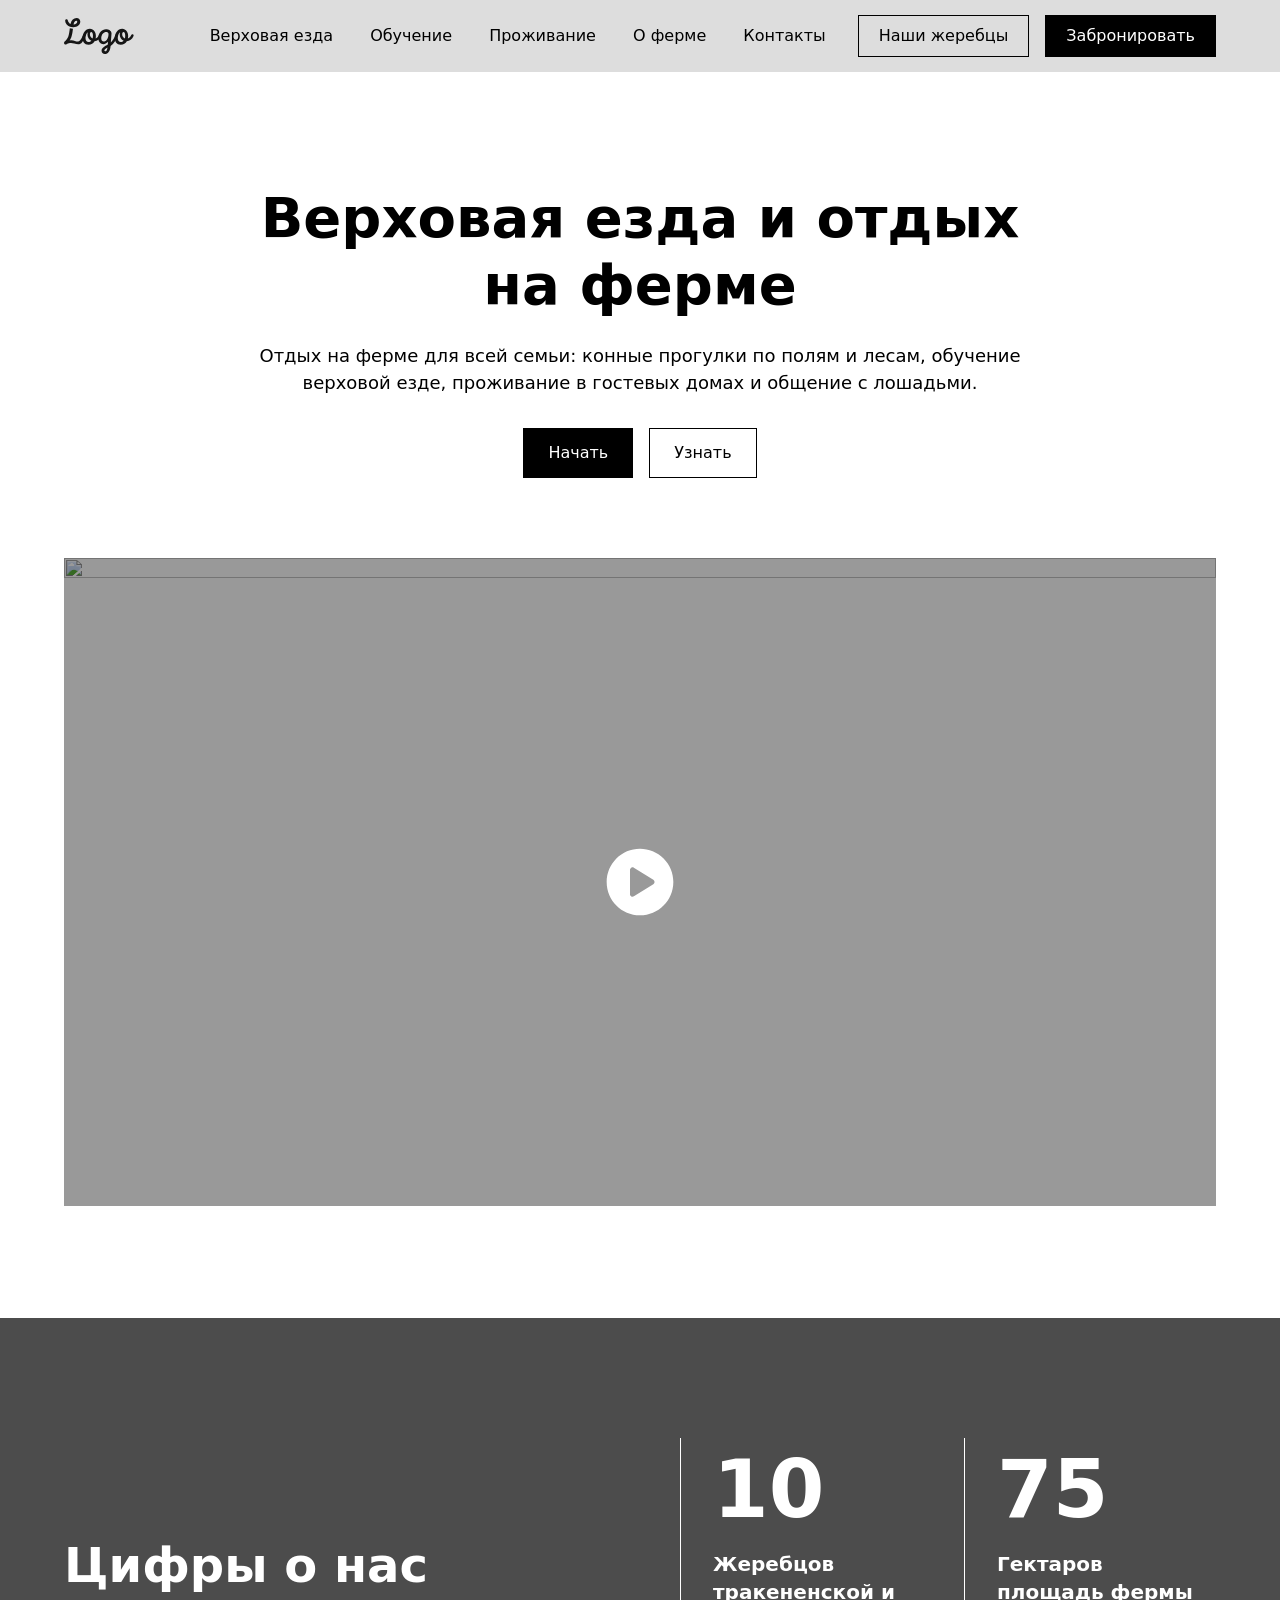
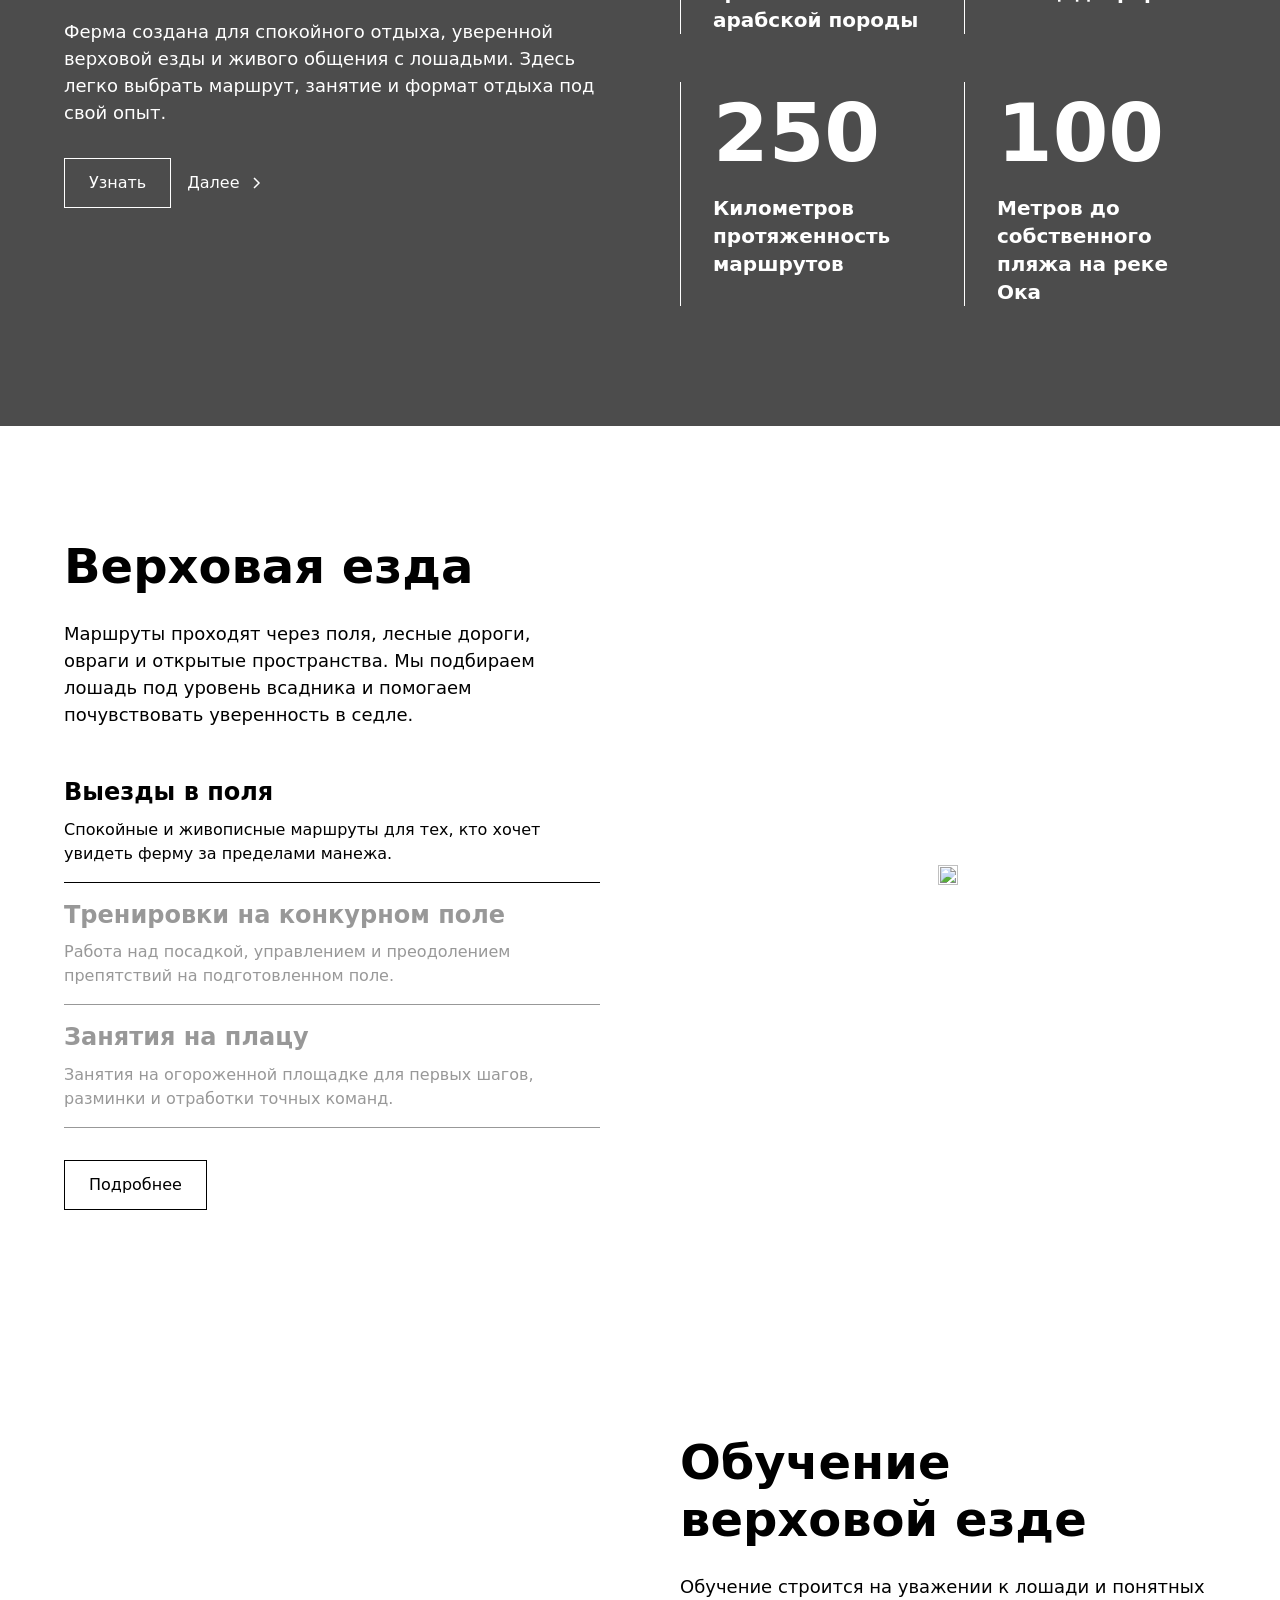
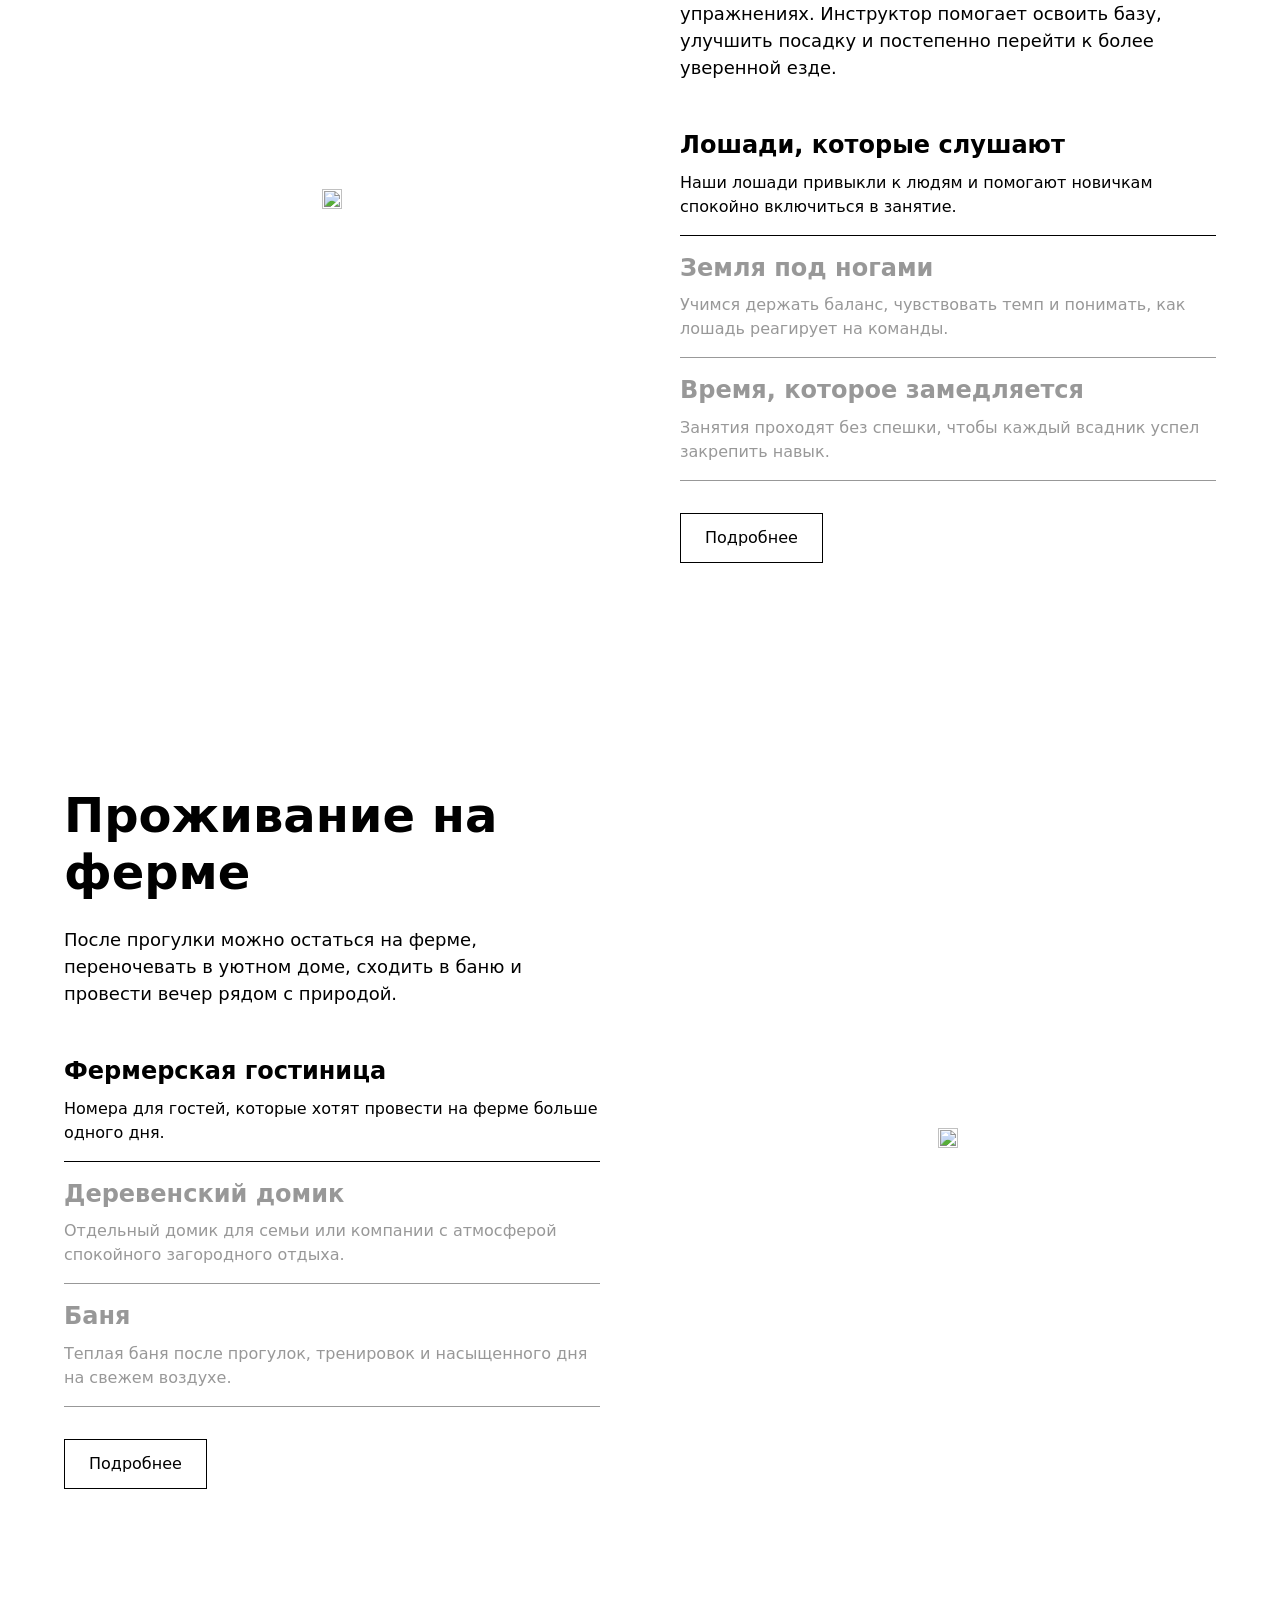
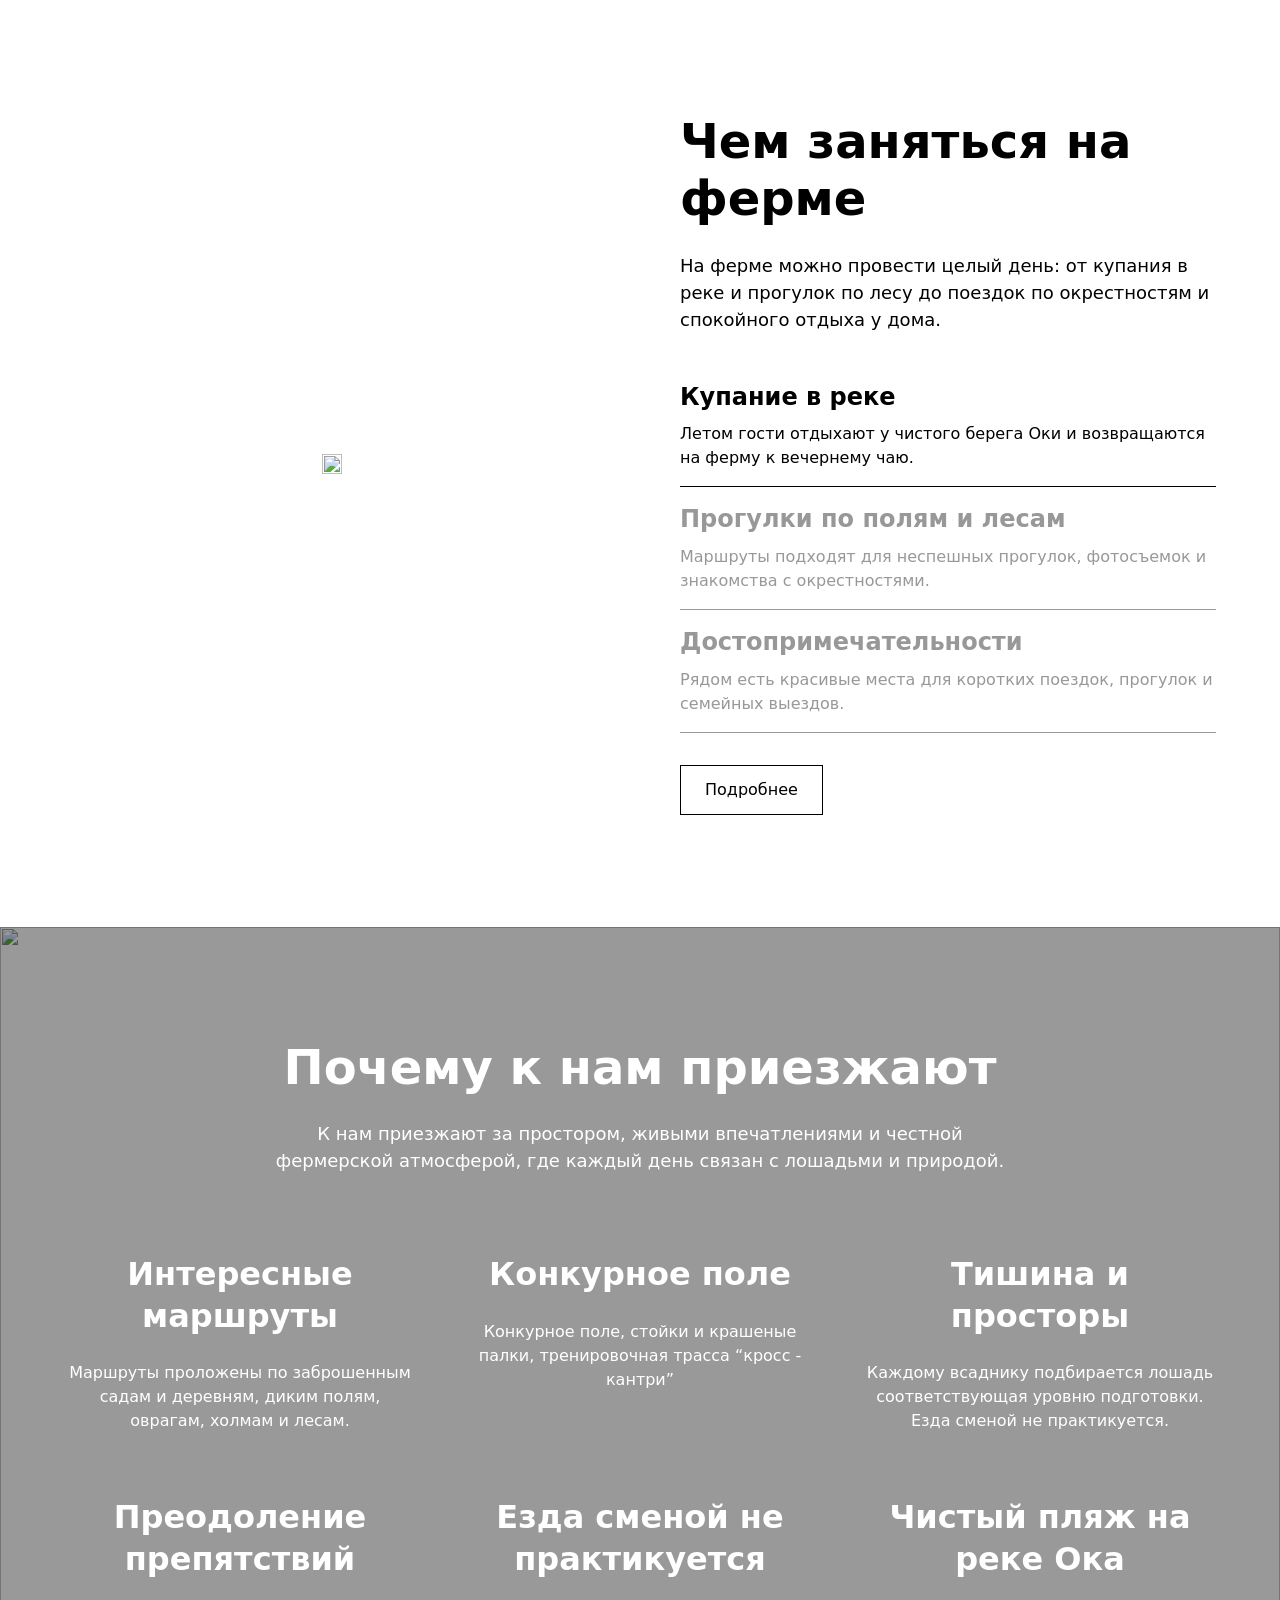
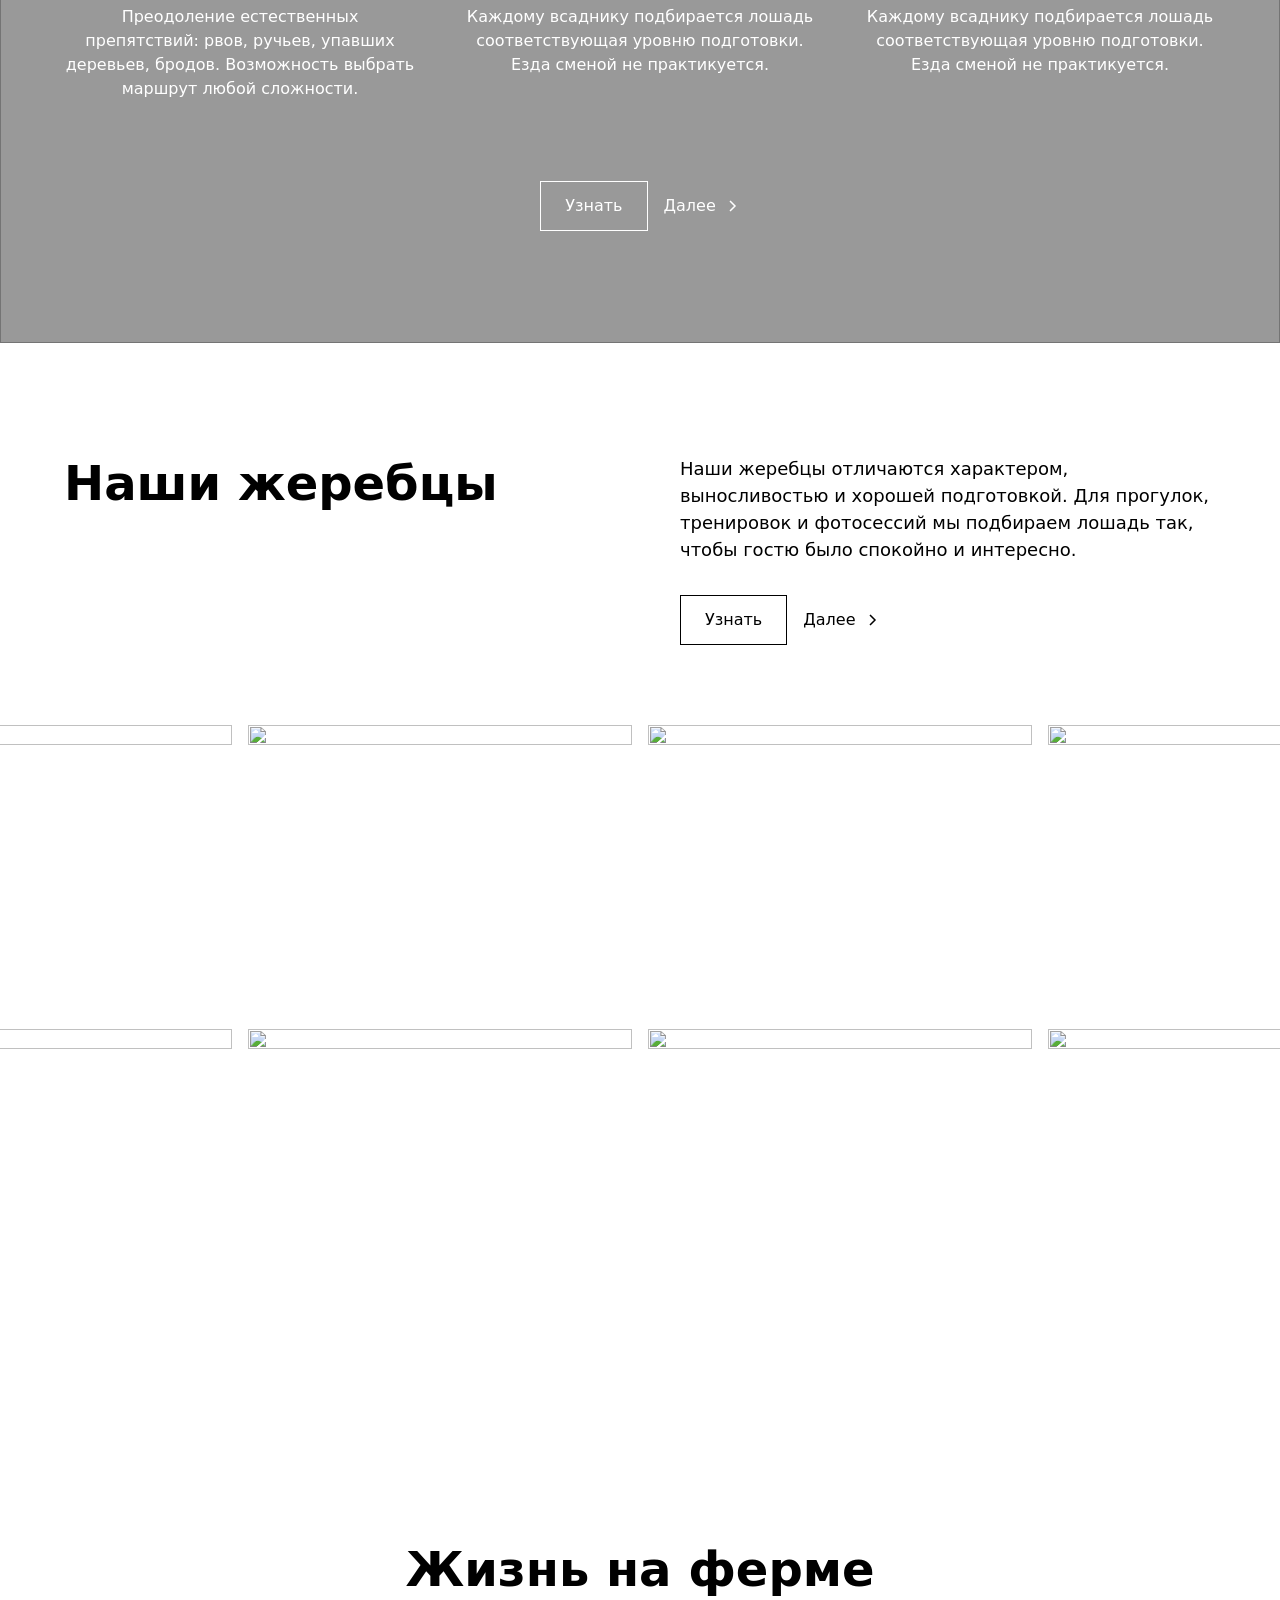
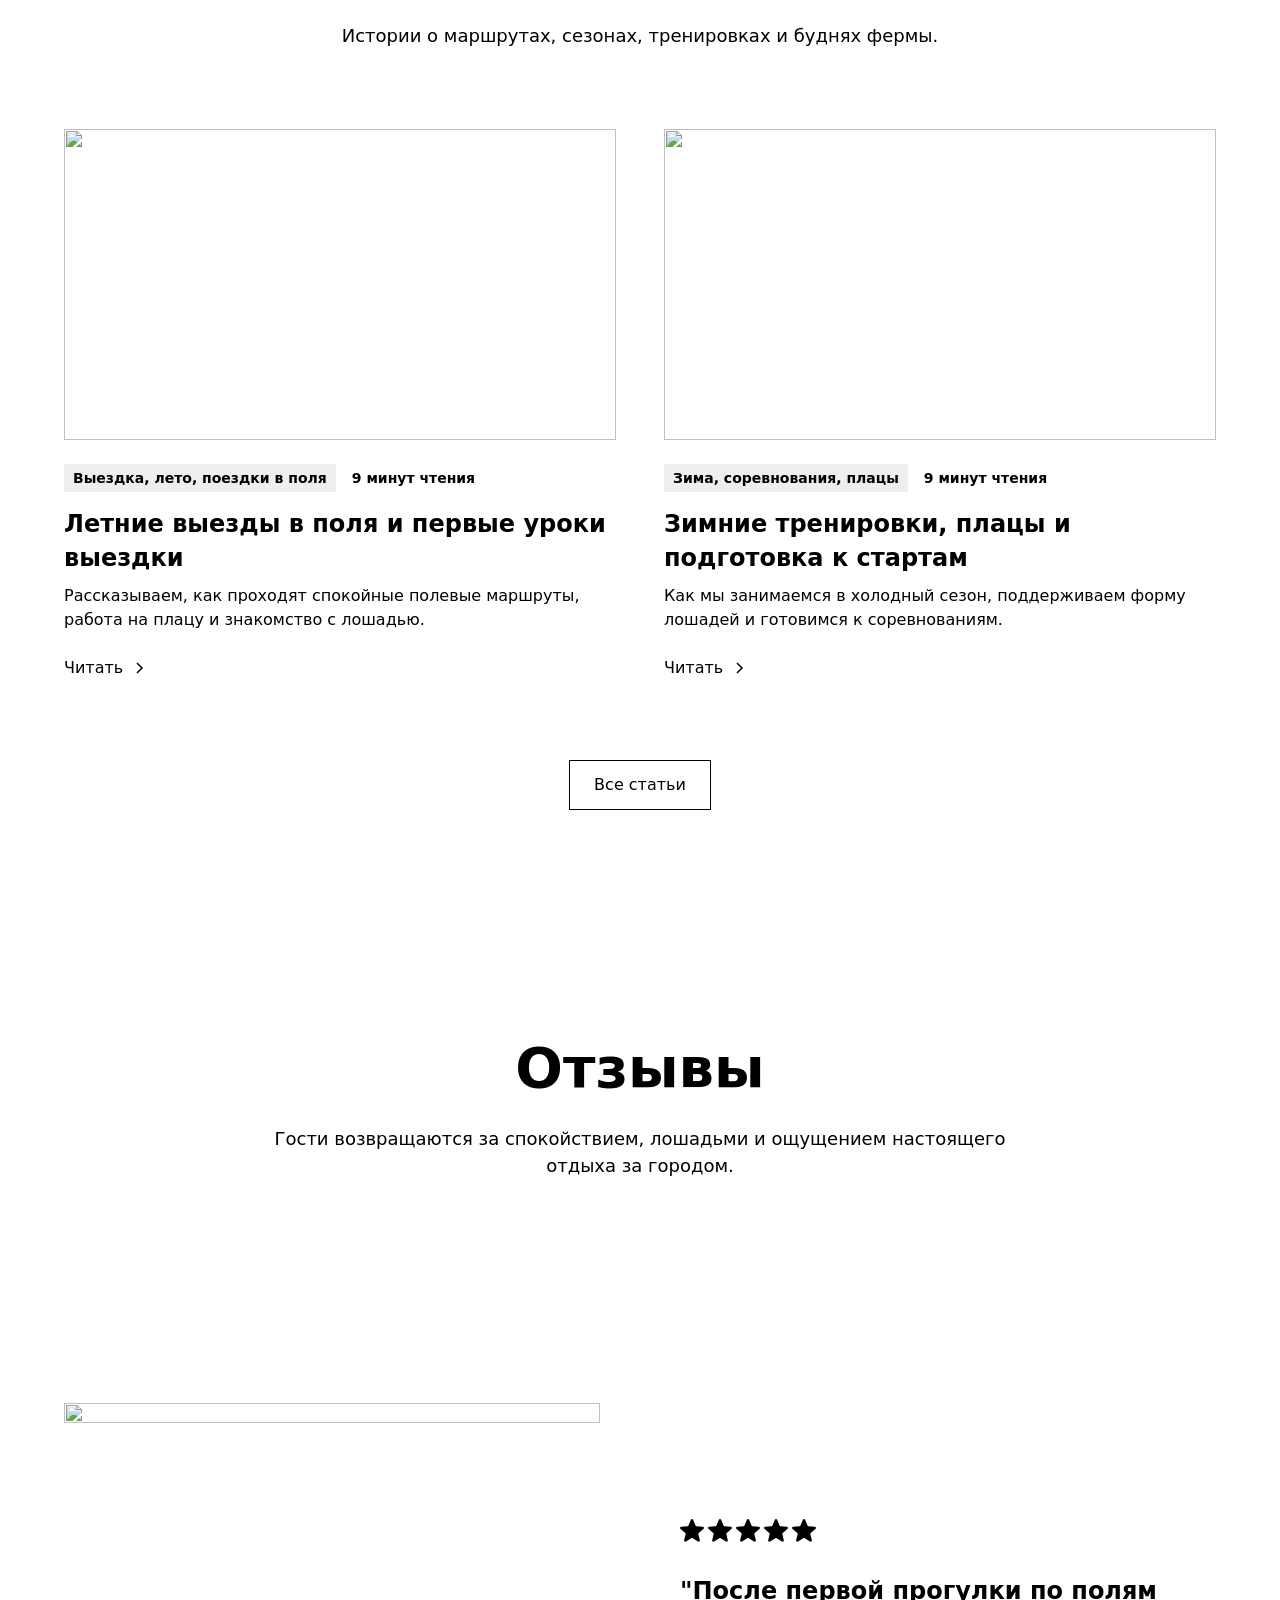
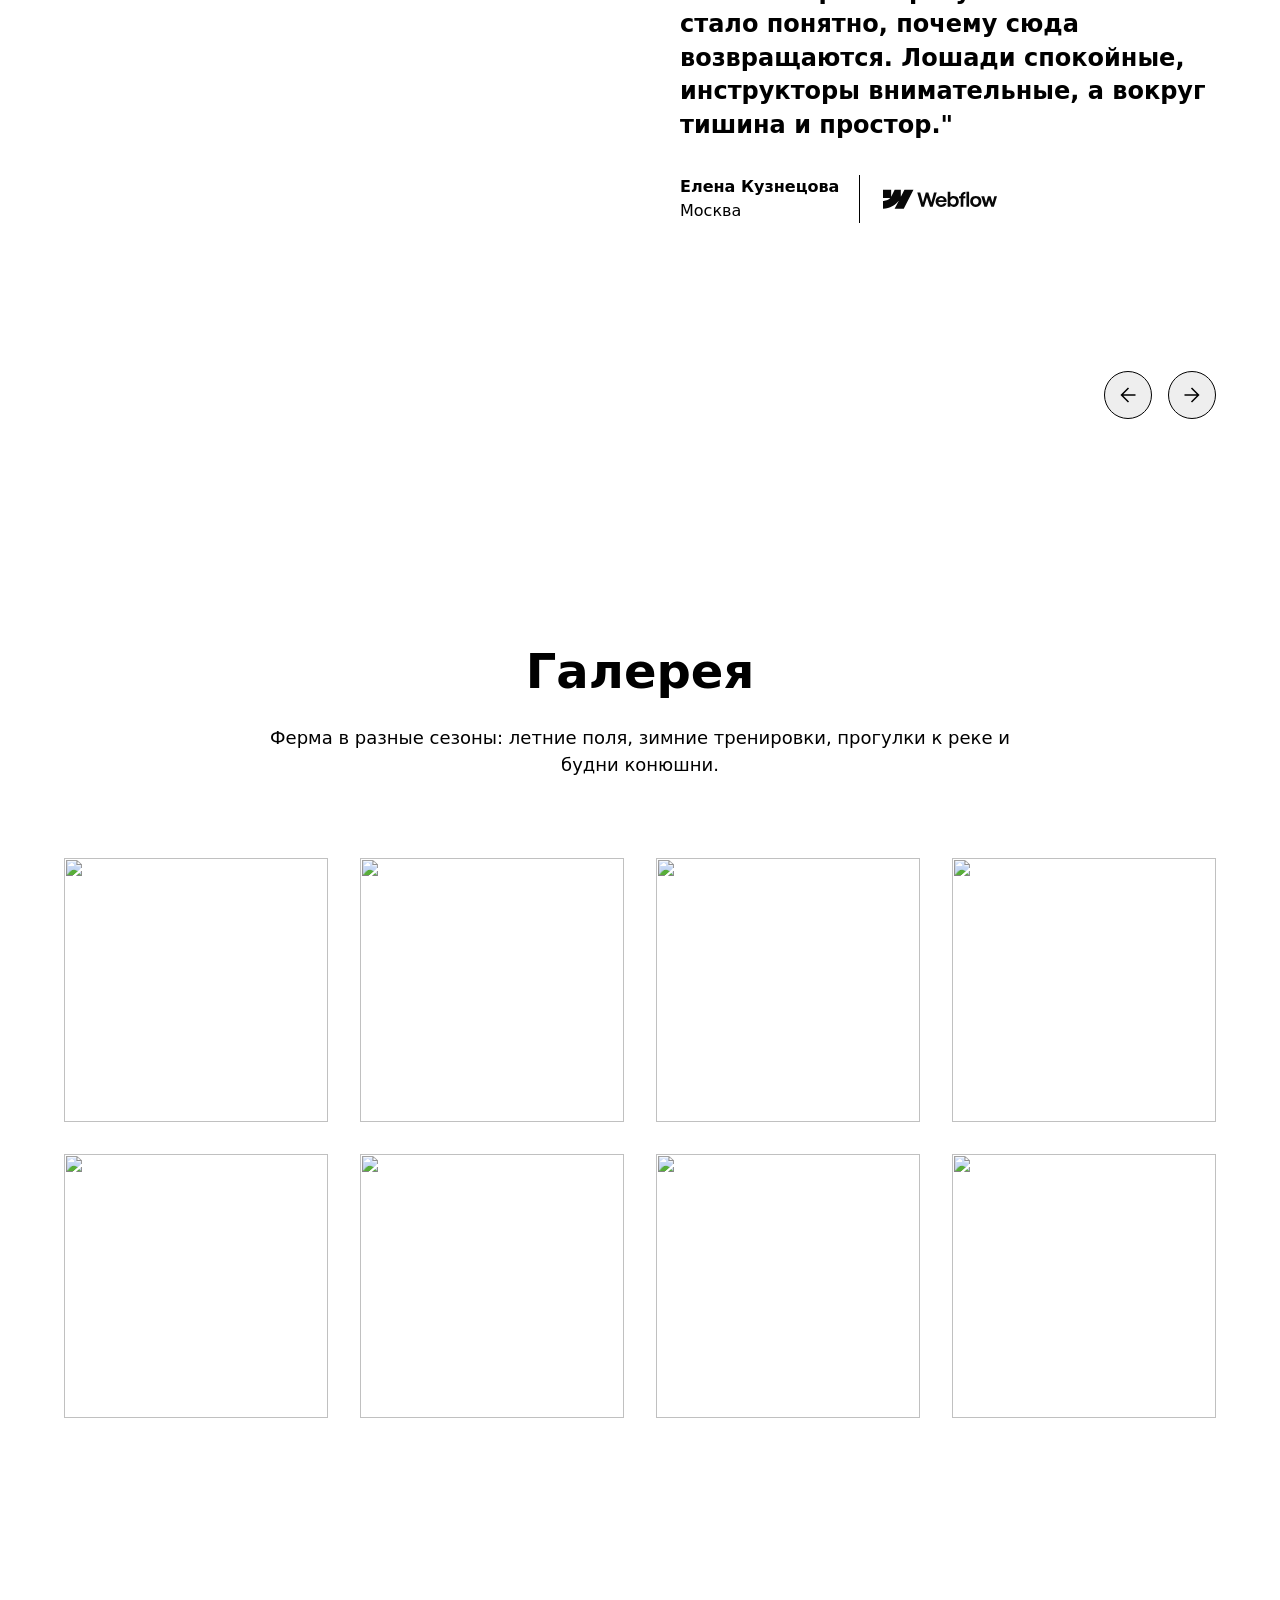
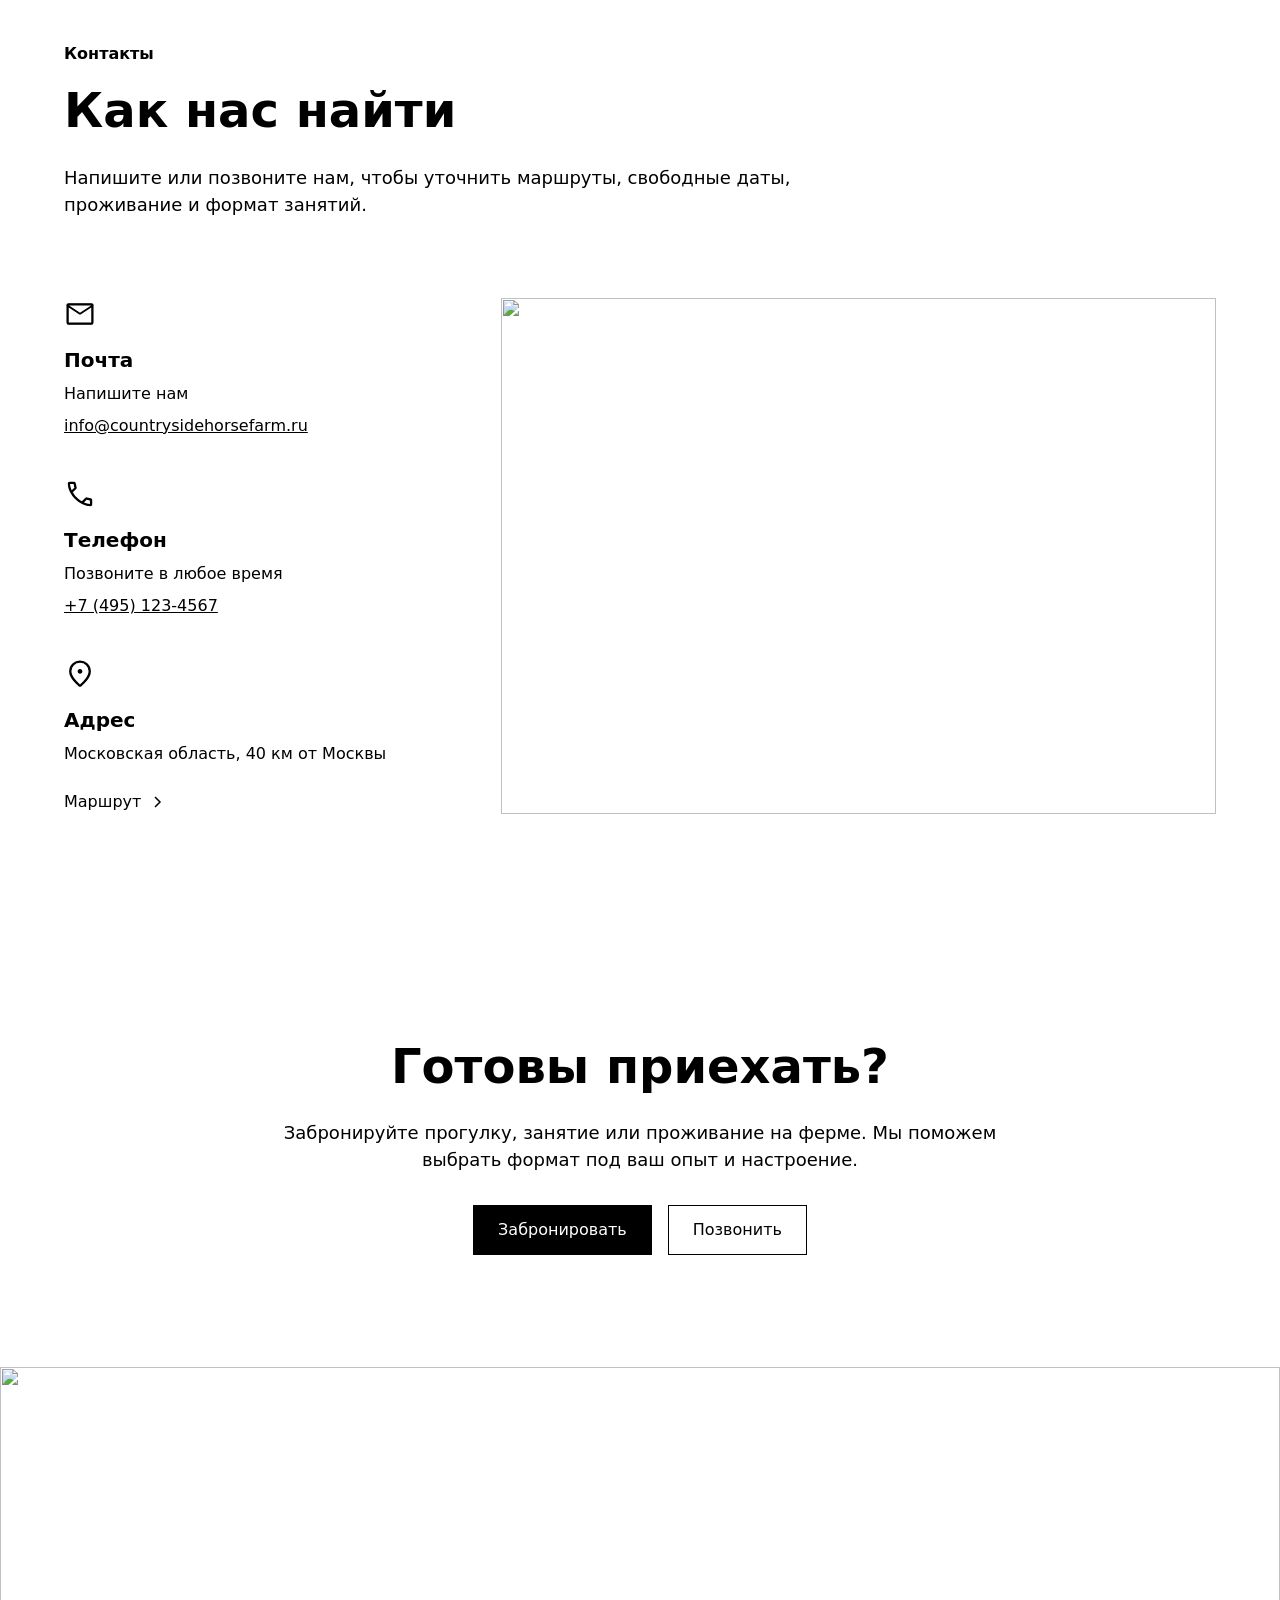
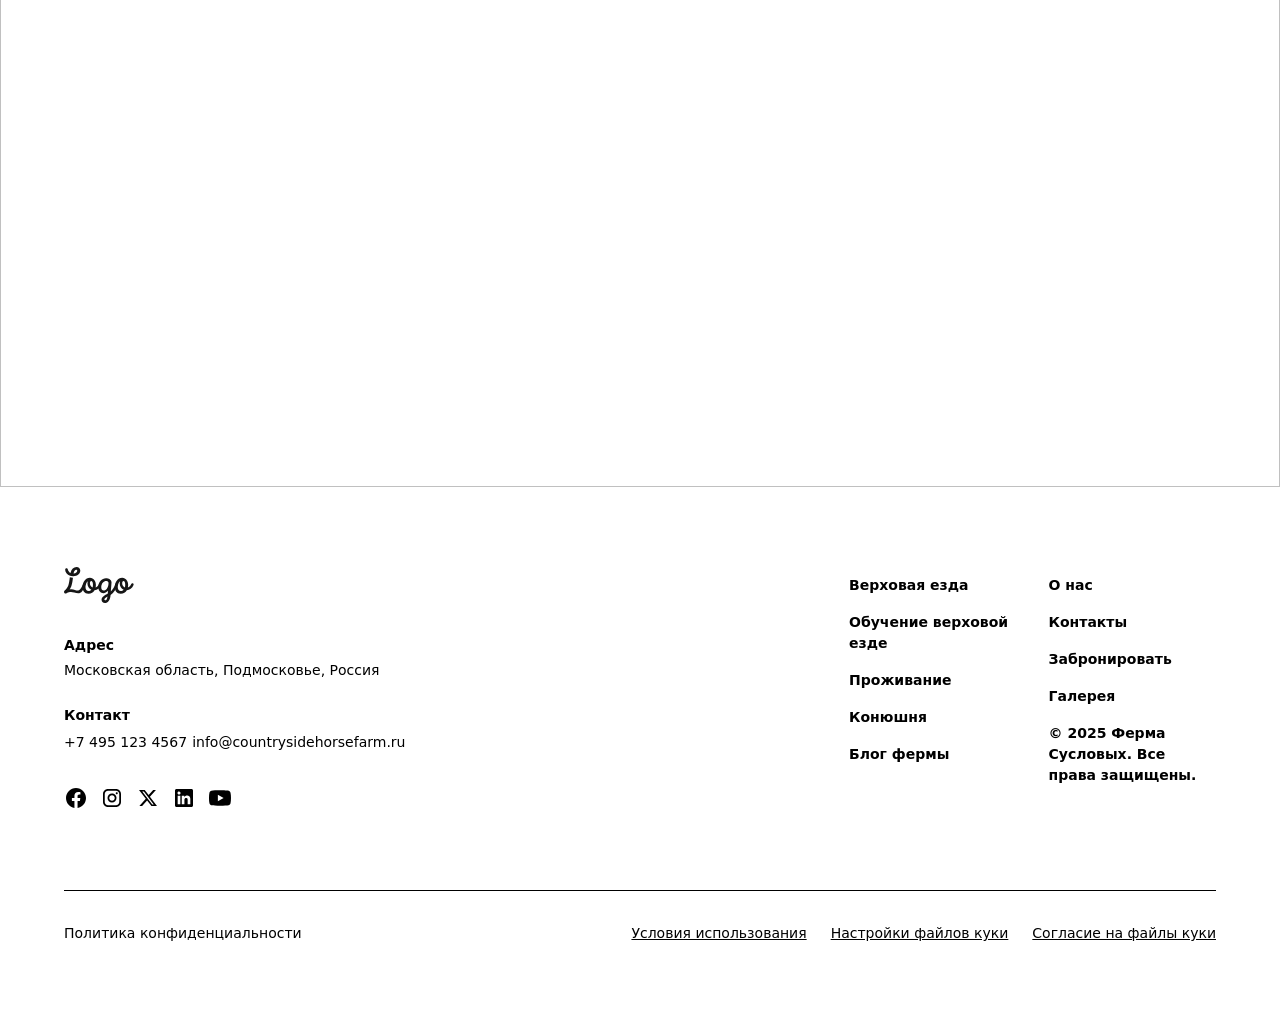
==== commit 80a7b07d: "Update Russian index page content Co-authored-by: code5 <vkishko@users.noreply.github.com>" ====
--- a/index.html
+++ b/index.html
@@ -16,6 +16,11 @@
   -webkit-font-smoothing: antialiased;
   -moz-osx-font-smoothing: grayscale;
   -o-font-smoothing: antialiased;
+}
+.navbar1_component {
+  position: sticky;
+  top: 0;
+  z-index: 999;
 }
 </style>
 </head>
@@ -293,46 +298,11 @@
         <a href="#" class="navbar1_logo-link w-nav-brand"><img loading="lazy" src="images/Logo-wide.svg" alt="" class="navbar1_logo"></a>
         <nav role="navigation" class="navbar1_menu is-page-height-tablet w-nav-menu">
           <div class="navbar1_menu-links">
-            <div data-delay="200" data-hover="true" class="navbar1_menu-dropdown w-dropdown">
-              <div class="navbar1_dropdown-toggle w-dropdown-toggle">
-                <div>Верховая езда</div>
-                <div class="dropdown-chevron w-embed"><svg width=" 100%" height=" 100%" viewbox="0 0 16 16" fill="none" xmlns="http://www.w3.org/2000/svg">
-                    <path fill-rule="evenodd" clip-rule="evenodd" d="M2.55806 6.29544C2.46043 6.19781 2.46043 6.03952 2.55806 5.94189L3.44195 5.058C3.53958 4.96037 3.69787 4.96037 3.7955 5.058L8.00001 9.26251L12.2045 5.058C12.3021 4.96037 12.4604 4.96037 12.5581 5.058L13.4419 5.94189C13.5396 6.03952 13.5396 6.19781 13.4419 6.29544L8.17678 11.5606C8.07915 11.6582 7.92086 11.6582 7.82323 11.5606L2.55806 6.29544Z" fill="currentColor"></path>
-                  </svg></div>
-              </div>
-              <nav class="navbar1_dropdown-list w-dropdown-list">
-                <a href="#" class="navbar1_dropdown-link w-dropdown-link">Блог</a>
-                <a href="#" class="navbar1_dropdown-link w-dropdown-link">О ферме</a>
-                <a href="#" class="navbar1_dropdown-link w-dropdown-link">Контакты</a>
-              </nav>
-            </div>
-            <div data-delay="200" data-hover="true" class="navbar1_menu-dropdown w-dropdown">
-              <div class="navbar1_dropdown-toggle w-dropdown-toggle">
-                <div>Обучение</div>
-                <div class="dropdown-chevron w-embed"><svg width=" 100%" height=" 100%" viewbox="0 0 16 16" fill="none" xmlns="http://www.w3.org/2000/svg">
-                    <path fill-rule="evenodd" clip-rule="evenodd" d="M2.55806 6.29544C2.46043 6.19781 2.46043 6.03952 2.55806 5.94189L3.44195 5.058C3.53958 4.96037 3.69787 4.96037 3.7955 5.058L8.00001 9.26251L12.2045 5.058C12.3021 4.96037 12.4604 4.96037 12.5581 5.058L13.4419 5.94189C13.5396 6.03952 13.5396 6.19781 13.4419 6.29544L8.17678 11.5606C8.07915 11.6582 7.92086 11.6582 7.82323 11.5606L2.55806 6.29544Z" fill="currentColor"></path>
-                  </svg></div>
-              </div>
-              <nav class="navbar1_dropdown-list w-dropdown-list">
-                <a href="#" class="navbar1_dropdown-link w-dropdown-link">Блог</a>
-                <a href="#" class="navbar1_dropdown-link w-dropdown-link">О ферме</a>
-                <a href="#" class="navbar1_dropdown-link w-dropdown-link">Контакты</a>
-              </nav>
-            </div>
+            <a href="#" class="navbar1_link w-nav-link">Верховая езда</a>
+            <a href="#" class="navbar1_link w-nav-link">Обучение</a>
             <a href="#" class="navbar1_link w-nav-link">Проживание</a>
-            <div data-delay="200" data-hover="true" class="navbar1_menu-dropdown w-dropdown">
-              <div class="navbar1_dropdown-toggle w-dropdown-toggle">
-                <div>О ферме</div>
-                <div class="dropdown-chevron w-embed"><svg width=" 100%" height=" 100%" viewbox="0 0 16 16" fill="none" xmlns="http://www.w3.org/2000/svg">
-                    <path fill-rule="evenodd" clip-rule="evenodd" d="M2.55806 6.29544C2.46043 6.19781 2.46043 6.03952 2.55806 5.94189L3.44195 5.058C3.53958 4.96037 3.69787 4.96037 3.7955 5.058L8.00001 9.26251L12.2045 5.058C12.3021 4.96037 12.4604 4.96037 12.5581 5.058L13.4419 5.94189C13.5396 6.03952 13.5396 6.19781 13.4419 6.29544L8.17678 11.5606C8.07915 11.6582 7.92086 11.6582 7.82323 11.5606L2.55806 6.29544Z" fill="currentColor"></path>
-                  </svg></div>
-              </div>
-              <nav class="navbar1_dropdown-list w-dropdown-list">
-                <a href="#" class="navbar1_dropdown-link w-dropdown-link">Блог</a>
-                <a href="#" class="navbar1_dropdown-link w-dropdown-link">О ферме</a>
-                <a href="#" class="navbar1_dropdown-link w-dropdown-link">Контакты</a>
-              </nav>
-            </div>
+            <a href="#" class="navbar1_link w-nav-link">О ферме</a>
+            <a href="#" class="navbar1_link w-nav-link">Контакты</a>
           </div>
           <div class="navbar1_menu-buttons">
             <a href="#" class="button is-secondary is-small w-button">Наши жеребцы</a>
@@ -409,7 +379,7 @@
                     <div class="margin-bottom margin-small">
                       <h2 class="heading-style-h2">Цифры о нас</h2>
                     </div>
-                    <p class="text-size-medium">The numbers tell a story of people finding what they didn&#x27;t know they were looking for. Come see for yourself.</p>
+                    <p class="text-size-medium">Ферма создана для спокойного отдыха, уверенной верховой езды и живого общения с лошадьми. Здесь легко выбрать маршрут, занятие и формат отдыха под свой опыт.</p>
                     <div class="margin-top margin-medium">
                       <div class="button-group">
                         <a href="#" class="button is-secondary is-alternate w-button">Узнать</a>
@@ -469,7 +439,7 @@
                       <div class="margin-bottom margin-small">
                         <h2 class="heading-style-h2">Верховая езда</h2>
                       </div>
-                      <p class="text-size-medium">It&#x27;s not about perfection or competition. It&#x27;s about the quiet moment when you understand what the horse is thinking, when the rhythm of hooves matches your own heartbeat, when the world narrows to just the two of you and the open land ahead.</p>
+                      <p class="text-size-medium">Маршруты проходят через поля, лесные дороги, овраги и открытые пространства. Мы подбираем лошадь под уровень всадника и помогаем почувствовать уверенность в седле.</p>
                     </div>
                     <div data-duration-in="400" data-duration-out="200" data-current="Tab 1" data-easing="ease" class="layout493_tabs w-tabs">
                       <div id="w-node-c8d8d073-ec2b-bf37-5c71-1337765cfe8a-ac8a3085" class="layout493_tabs-menu w-tab-menu">
@@ -477,7 +447,7 @@
                           <h3 class="heading-style-h5">Выезды в поля</h3>
                           <div class="layout493_paragraph">
                             <div class="margin-top margin-xxsmall">
-                              <p>Riders arrive as strangers and leave as part of something larger.</p>
+                              <p>Спокойные и живописные маршруты для тех, кто хочет увидеть ферму за пределами манежа.</p>
                             </div>
                           </div>
                         </a>
@@ -485,7 +455,7 @@
                           <h3 class="heading-style-h5">Тренировки на конкурном поле</h3>
                           <div class="layout493_paragraph">
                             <div class="margin-top margin-xxsmall">
-                              <p>The farm teaches patience through the simple act of moving together.</p>
+                              <p>Работа над посадкой, управлением и преодолением препятствий на подготовленном поле.</p>
                             </div>
                           </div>
                         </a>
@@ -493,7 +463,7 @@
                           <h3 class="heading-style-h5">Занятия на плацу</h3>
                           <div class="layout493_paragraph">
                             <div class="margin-top margin-xxsmall">
-                              <p>What you learn here stays with you long after you go home.</p>
+                              <p>Занятия на огороженной площадке для первых шагов, разминки и отработки точных команд.</p>
                             </div>
                           </div>
                         </a>
@@ -552,7 +522,7 @@
                       <div class="margin-bottom margin-small">
                         <h2 class="heading-style-h2">Обучение верховой езде</h2>
                       </div>
-                      <p class="text-size-medium">It&#x27;s not about perfection or competition. It&#x27;s about the quiet moment when you understand what the horse is thinking, when the rhythm of hooves matches your own heartbeat, when the world narrows to just the two of you and the open land ahead.</p>
+                      <p class="text-size-medium">Обучение строится на уважении к лошади и понятных упражнениях. Инструктор помогает освоить базу, улучшить посадку и постепенно перейти к более уверенной езде.</p>
                     </div>
                     <div data-duration-in="400" data-duration-out="200" data-current="Tab 1" data-easing="ease" class="layout494_tabs w-tabs">
                       <div id="w-node-c8d8d073-ec2b-bf37-5c71-1337765cfebe-ac8a3085" class="layout494_tabs-menu w-tab-menu">
@@ -560,7 +530,7 @@
                           <h3 class="heading-style-h5">Лошади, которые слушают</h3>
                           <div class="layout494_paragraph">
                             <div class="margin-top margin-xxsmall">
-                              <p>Every rider finds their own reason to return to these trails.</p>
+                              <p>Наши лошади привыкли к людям и помогают новичкам спокойно включиться в занятие.</p>
                             </div>
                           </div>
                         </a>
@@ -568,7 +538,7 @@
                           <h3 class="heading-style-h5">Земля под ногами</h3>
                           <div class="layout494_paragraph">
                             <div class="margin-top margin-xxsmall">
-                              <p>The farm becomes familiar, then it becomes home.</p>
+                              <p>Учимся держать баланс, чувствовать темп и понимать, как лошадь реагирует на команды.</p>
                             </div>
                           </div>
                         </a>
@@ -576,7 +546,7 @@
                           <h3 class="heading-style-h5">Время, которое замедляется</h3>
                           <div class="layout494_paragraph">
                             <div class="margin-top margin-xxsmall">
-                              <p>That&#x27;s when the real riding begins.</p>
+                              <p>Занятия проходят без спешки, чтобы каждый всадник успел закрепить навык.</p>
                             </div>
                           </div>
                         </a>
@@ -635,15 +605,15 @@
                       <div class="margin-bottom margin-small">
                         <h2 class="heading-style-h2">Проживание на ферме</h2>
                       </div>
-                      <p class="text-size-medium">It&#x27;s not about perfection or competition. It&#x27;s about the quiet moment when you understand what the horse is thinking, when the rhythm of hooves matches your own heartbeat, when the world narrows to just the two of you and the open land ahead.</p>
+                      <p class="text-size-medium">После прогулки можно остаться на ферме, переночевать в уютном доме, сходить в баню и провести вечер рядом с природой.</p>
                     </div>
                     <div data-duration-in="400" data-duration-out="200" data-current="Tab 1" data-easing="ease" class="layout493_tabs w-tabs">
                       <div id="w-node-c8d8d073-ec2b-bf37-5c71-1337765cfef2-ac8a3085" class="layout493_tabs-menu w-tab-menu">
                         <a data-w-tab="Tab 1" id="w-node-c8d8d073-ec2b-bf37-5c71-1337765cfef3-ac8a3085" class="layout493_tab-link w-inline-block w-tab-link w--current">
-                          <h3 class="heading-style-h5">Фермерская гостинница</h3>
+                          <h3 class="heading-style-h5">Фермерская гостиница</h3>
                           <div class="layout493_paragraph">
                             <div class="margin-top margin-xxsmall">
-                              <p>The horse becomes your mirror out there on the trail.</p>
+                              <p>Номера для гостей, которые хотят провести на ферме больше одного дня.</p>
                             </div>
                           </div>
                         </a>
@@ -651,7 +621,7 @@
                           <h3 class="heading-style-h5">Деревенский домик</h3>
                           <div class="layout493_paragraph">
                             <div class="margin-top margin-xxsmall">
-                              <p>Nature teaches you things that books never could.</p>
+                              <p>Отдельный домик для семьи или компании с атмосферой спокойного загородного отдыха.</p>
                             </div>
                           </div>
                         </a>
@@ -659,7 +629,7 @@
                           <h3 class="heading-style-h5">Баня</h3>
                           <div class="layout493_paragraph">
                             <div class="margin-top margin-xxsmall">
-                              <p>You&#x27;ll understand why people come back again and again.</p>
+                              <p>Теплая баня после прогулок, тренировок и насыщенного дня на свежем воздухе.</p>
                             </div>
                           </div>
                         </a>
@@ -716,9 +686,9 @@
                   <div class="layout494_inner-wrapper">
                     <div class="layout494_header">
                       <div class="margin-bottom margin-small">
-                        <h2 class="heading-style-h2">Чем занаться на ферме</h2>
-                      </div>
-                      <p class="text-size-medium">It&#x27;s not about perfection or competition. It&#x27;s about the quiet moment when you understand what the horse is thinking, when the rhythm of hooves matches your own heartbeat, when the world narrows to just the two of you and the open land ahead.</p>
+                        <h2 class="heading-style-h2">Чем заняться на ферме</h2>
+                      </div>
+                      <p class="text-size-medium">На ферме можно провести целый день: от купания в реке и прогулок по лесу до поездок по окрестностям и спокойного отдыха у дома.</p>
                     </div>
                     <div data-duration-in="400" data-duration-out="200" data-current="Tab 1" data-easing="ease" class="layout494_tabs w-tabs">
                       <div id="w-node-c8d8d073-ec2b-bf37-5c71-1337765cff26-ac8a3085" class="layout494_tabs-menu w-tab-menu">
@@ -726,7 +696,7 @@
                           <h3 class="heading-style-h5">Купание в реке</h3>
                           <div class="layout494_paragraph">
                             <div class="margin-top margin-xxsmall">
-                              <p>Every rider finds their own reason to return to these trails.</p>
+                              <p>Летом гости отдыхают у чистого берега Оки и возвращаются на ферму к вечернему чаю.</p>
                             </div>
                           </div>
                         </a>
@@ -734,7 +704,7 @@
                           <h3 class="heading-style-h5">Прогулки по полям и лесам</h3>
                           <div class="layout494_paragraph">
                             <div class="margin-top margin-xxsmall">
-                              <p>The farm becomes familiar, then it becomes home.</p>
+                              <p>Маршруты подходят для неспешных прогулок, фотосъемок и знакомства с окрестностями.</p>
                             </div>
                           </div>
                         </a>
@@ -742,7 +712,7 @@
                           <h3 class="heading-style-h5">Достопримечательности</h3>
                           <div class="layout494_paragraph">
                             <div class="margin-top margin-xxsmall">
-                              <p>That&#x27;s when the real riding begins.</p>
+                              <p>Рядом есть красивые места для коротких поездок, прогулок и семейных выездов.</p>
                             </div>
                           </div>
                         </a>
@@ -801,7 +771,7 @@
                       <div class="margin-bottom margin-small">
                         <h2 class="heading-style-h2">Почему к нам приезжают</h2>
                       </div>
-                      <p class="text-size-medium">It starts with a single ride and becomes something deeper. The land speaks to you in a language older than words.</p>
+                      <p class="text-size-medium">К нам приезжают за простором, живыми впечатлениями и честной фермерской атмосферой, где каждый день связан с лошадьми и природой.</p>
                     </div>
                   </div>
                 </div>
@@ -873,7 +843,7 @@
                       <h2 class="heading-style-h2">Наши жеребцы</h2>
                     </div>
                     <div class="layout414_content-right">
-                      <p class="text-size-medium">The farm offers more than rides through open country. It offers a chance to step away from the noise and remember what matters. Families discover something together in the saddle that they can&#x27;t find anywhere else. Couples find quiet moments on trails where the only sound is the rhythm of hooves and wind through the trees.</p>
+                      <p class="text-size-medium">Наши жеребцы отличаются характером, выносливостью и хорошей подготовкой. Для прогулок, тренировок и фотосессий мы подбираем лошадь так, чтобы гостю было спокойно и интересно.</p>
                       <div class="margin-top margin-medium">
                         <div class="button-group">
                           <a href="#" class="button is-secondary w-button">Узнать</a>
@@ -918,7 +888,7 @@
                       <div class="margin-bottom margin-small">
                         <h2 class="heading-style-h2">Жизнь на ферме</h2>
                       </div>
-                      <p class="text-size-medium">Real moments from the land and the people who love it.</p>
+                      <p class="text-size-medium">Истории о маршрутах, сезонах, тренировках и буднях фермы.</p>
                     </div>
                   </div>
                 </div>
@@ -932,15 +902,15 @@
                         <div class="margin-bottom margin-xsmall">
                           <div class="blog46_meta-wrapper">
                             <div class="tag">
-                              <div>Лошади</div>
+                              <div>Выездка, лето, поездки в поля</div>
                             </div>
                             <div class="text-size-small text-weight-semibold">9 минут чтения</div>
                           </div>
                         </div>
                         <div class="margin-bottom margin-xxsmall">
-                          <h3 class="heading-style-h5">How a horse teaches you to listen</h3>
-                        </div>
-                        <div class="text-size-regular">They speak in movements, not words. You learn to understand.</div>
+                          <h3 class="heading-style-h5">Летние выезды в поля и первые уроки выездки</h3>
+                        </div>
+                        <div class="text-size-regular">Рассказываем, как проходят спокойные полевые маршруты, работа на плацу и знакомство с лошадью.</div>
                         <div class="margin-top margin-small">
                           <div class="button-group">
                             <div class="button is-link is-icon">
@@ -961,73 +931,15 @@
                         <div class="margin-bottom margin-xsmall">
                           <div class="blog46_meta-wrapper">
                             <div class="tag">
-                              <div>Лошади</div>
+                              <div>Зима, соревнования, плацы</div>
                             </div>
                             <div class="text-size-small text-weight-semibold">9 минут чтения</div>
                           </div>
                         </div>
                         <div class="margin-bottom margin-xxsmall">
-                          <h3 class="heading-style-h5">How a horse teaches you to listen</h3>
-                        </div>
-                        <div class="text-size-regular">They speak in movements, not words. You learn to understand.</div>
-                        <div class="margin-top margin-small">
-                          <div class="button-group">
-                            <div class="button is-link is-icon">
-                              <div>Читать</div>
-                              <div class="icon-embed-xxsmall w-embed"><svg width="16" height="16" viewbox="0 0 16 16" fill="none" xmlns="http://www.w3.org/2000/svg">
-                                  <path d="M6 3L11 8L6 13" stroke="CurrentColor" stroke-width="1.5"></path>
-                                </svg></div>
-                            </div>
-                          </div>
-                        </div>
-                      </a>
-                    </div>
-                    <div class="blog46_item">
-                      <a href="#" class="blog46_item-link w-inline-block">
-                        <div class="margin-bottom margin-small">
-                          <div class="blog46_image-wrapper"><img loading="lazy" src="https://uploads-ssl.webflow.com/624380709031623bfe4aee60/6243807090316262904aee69_Placeholder%20Image%20-%20Landscape.svg" alt="" class="blog46_image"></div>
-                        </div>
-                        <div class="margin-bottom margin-xsmall">
-                          <div class="blog46_meta-wrapper">
-                            <div class="tag">
-                              <div>Лошади</div>
-                            </div>
-                            <div class="text-size-small text-weight-semibold">9 минут чтения</div>
-                          </div>
-                        </div>
-                        <div class="margin-bottom margin-xxsmall">
-                          <h3 class="heading-style-h5">How a horse teaches you to listen</h3>
-                        </div>
-                        <div class="text-size-regular">They speak in movements, not words. You learn to understand.</div>
-                        <div class="margin-top margin-small">
-                          <div class="button-group">
-                            <div class="button is-link is-icon">
-                              <div>Читать</div>
-                              <div class="icon-embed-xxsmall w-embed"><svg width="16" height="16" viewbox="0 0 16 16" fill="none" xmlns="http://www.w3.org/2000/svg">
-                                  <path d="M6 3L11 8L6 13" stroke="CurrentColor" stroke-width="1.5"></path>
-                                </svg></div>
-                            </div>
-                          </div>
-                        </div>
-                      </a>
-                    </div>
-                    <div class="blog46_item">
-                      <a href="#" class="blog46_item-link w-inline-block">
-                        <div class="margin-bottom margin-small">
-                          <div class="blog46_image-wrapper"><img loading="lazy" src="https://uploads-ssl.webflow.com/624380709031623bfe4aee60/6243807090316262904aee69_Placeholder%20Image%20-%20Landscape.svg" alt="" class="blog46_image"></div>
-                        </div>
-                        <div class="margin-bottom margin-xsmall">
-                          <div class="blog46_meta-wrapper">
-                            <div class="tag">
-                              <div>Приключения</div>
-                            </div>
-                            <div class="text-size-small text-weight-semibold">7 минут чтения</div>
-                          </div>
-                        </div>
-                        <div class="margin-bottom margin-xxsmall">
-                          <h3 class="heading-style-h5">Riding through the old forest at dawn</h3>
-                        </div>
-                        <div class="text-size-regular">The trails remember everyone who has traveled them before.</div>
+                          <h3 class="heading-style-h5">Зимние тренировки, плацы и подготовка к стартам</h3>
+                        </div>
+                        <div class="text-size-regular">Как мы занимаемся в холодный сезон, поддерживаем форму лошадей и готовимся к соревнованиям.</div>
                         <div class="margin-top margin-small">
                           <div class="button-group">
                             <div class="button is-link is-icon">
@@ -1062,7 +974,7 @@
                     <div class="margin-bottom margin-small">
                       <h1 class="heading-style-h1">Отзывы</h1>
                     </div>
-                    <p class="text-size-medium">Where every trail leads to something you didn&#x27;t know you were searching for.</p>
+                    <p class="text-size-medium">Гости возвращаются за спокойствием, лошадьми и ощущением настоящего отдыха за городом.</p>
                   </div>
                 </div>
               </div>
@@ -1110,7 +1022,7 @@
                               </div>
                             </div>
                           </div>
-                          <h3 class="heading-style-h5">&quot;You feel the horse&#x27;s heartbeat beneath you and suddenly understand what it means to be truly alive.&quot;</h3>
+                          <h3 class="heading-style-h5">&quot;После первой прогулки по полям стало понятно, почему сюда возвращаются. Лошади спокойные, инструкторы внимательные, а вокруг тишина и простор.&quot;</h3>
                           <div class="margin-top margin-medium">
                             <div class="testimonial15_client">
                               <div class="testimonial15_client-info">
@@ -1157,7 +1069,7 @@
                               </div>
                             </div>
                           </div>
-                          <h3 class="heading-style-h5">&quot;The horse becomes your teacher out there, showing you things about yourself you never knew. That&#x27;s when you understand why people return to this place again and again.&quot;</h3>
+                          <h3 class="heading-style-h5">&quot;Приезжали на выходные с семьей: катались, гуляли к реке, вечером отдыхали у дома. Очень живое и теплое место без суеты.&quot;</h3>
                           <div class="margin-top margin-medium">
                             <div class="testimonial15_client">
                               <div class="testimonial15_client-info">
@@ -1200,7 +1112,7 @@
                       <div class="margin-bottom margin-small">
                         <h2 class="heading-style-h2">Галерея</h2>
                       </div>
-                      <p class="text-size-medium">See the farm through the seasons and through the eyes of those who visit.</p>
+                      <p class="text-size-medium">Ферма в разные сезоны: летние поля, зимние тренировки, прогулки к реке и будни конюшни.</p>
                     </div>
                   </div>
                 </div>
@@ -1282,9 +1194,9 @@
                       <div class="text-style-tagline">Контакты</div>
                     </div>
                     <div class="margin-bottom margin-small">
-                      <h2 class="heading-style-h2">Find us</h2>
-                    </div>
-                    <p class="text-size-medium">We&#x27;re easy to reach and easier to visit.</p>
+                      <h2 class="heading-style-h2">Как нас найти</h2>
+                    </div>
+                    <p class="text-size-medium">Напишите или позвоните нам, чтобы уточнить маршруты, свободные даты, проживание и формат занятий.</p>
                   </div>
                 </div>
                 <div class="w-layout-grid contact13_content">
@@ -1362,9 +1274,9 @@
                 <div class="text-align-center">
                   <div class="max-width-large align-center">
                     <div class="margin-bottom margin-small">
-                      <h2 class="heading-style-h2">Ready to ride?</h2>
-                    </div>
-                    <p class="text-size-medium">Book your experience now or call us to talk about what you&#x27;re looking for.</p>
+                      <h2 class="heading-style-h2">Готовы приехать?</h2>
+                    </div>
+                    <p class="text-size-medium">Забронируйте прогулку, занятие или проживание на ферме. Мы поможем выбрать формат под ваш опыт и настроение.</p>
                     <div class="margin-top margin-medium">
                       <div class="button-group is-center">
                         <a href="#" class="button w-button">Забронировать</a>
@@ -1446,7 +1358,7 @@
                     <a href="#" class="footer3_link">Контакты</a>
                     <a href="#" class="footer3_link">Забронировать</a>
                     <a href="#" class="footer3_link">Галерея</a>
-                    <a href="#" class="footer3_link">© 2025 Countryside Horse Farm Experience. Все права защищены.</a>
+                    <a href="#" class="footer3_link">© 2025 Ферма Сусловых. Все права защищены.</a>
                   </div>
                 </div>
               </div>
@@ -1457,8 +1369,8 @@
                 <div class="footer3_credit-text">Политика конфиденциальности</div>
                 <div class="w-layout-grid footer3_legal-list">
                   <a href="#" class="footer3_legal-link">Условия использования</a>
-                  <a href="#" class="footer3_legal-link">Настройки cookies</a>
-                  <a href="#" class="footer3_legal-link">Cookies Settings</a>
+                  <a href="#" class="footer3_legal-link">Настройки файлов куки</a>
+                  <a href="#" class="footer3_legal-link">Согласие на файлы куки</a>
                 </div>
               </div>
             </div>
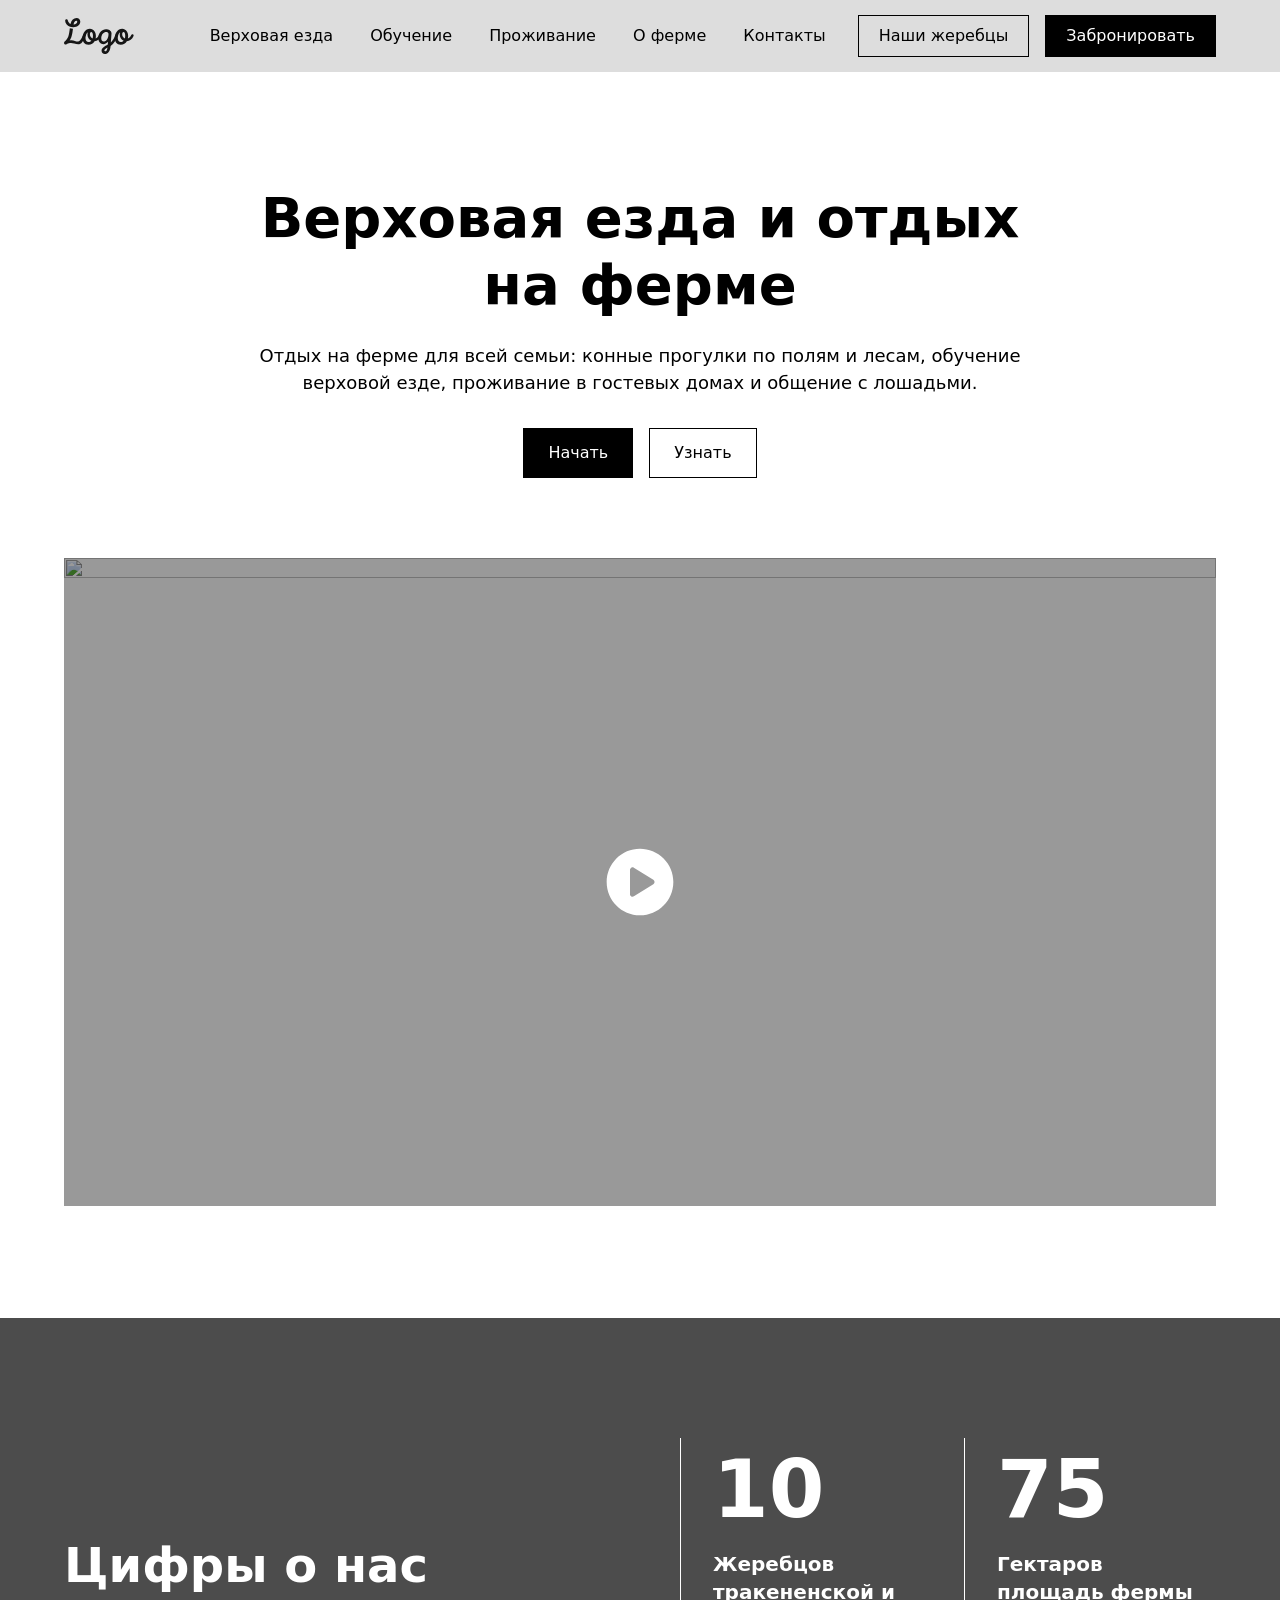
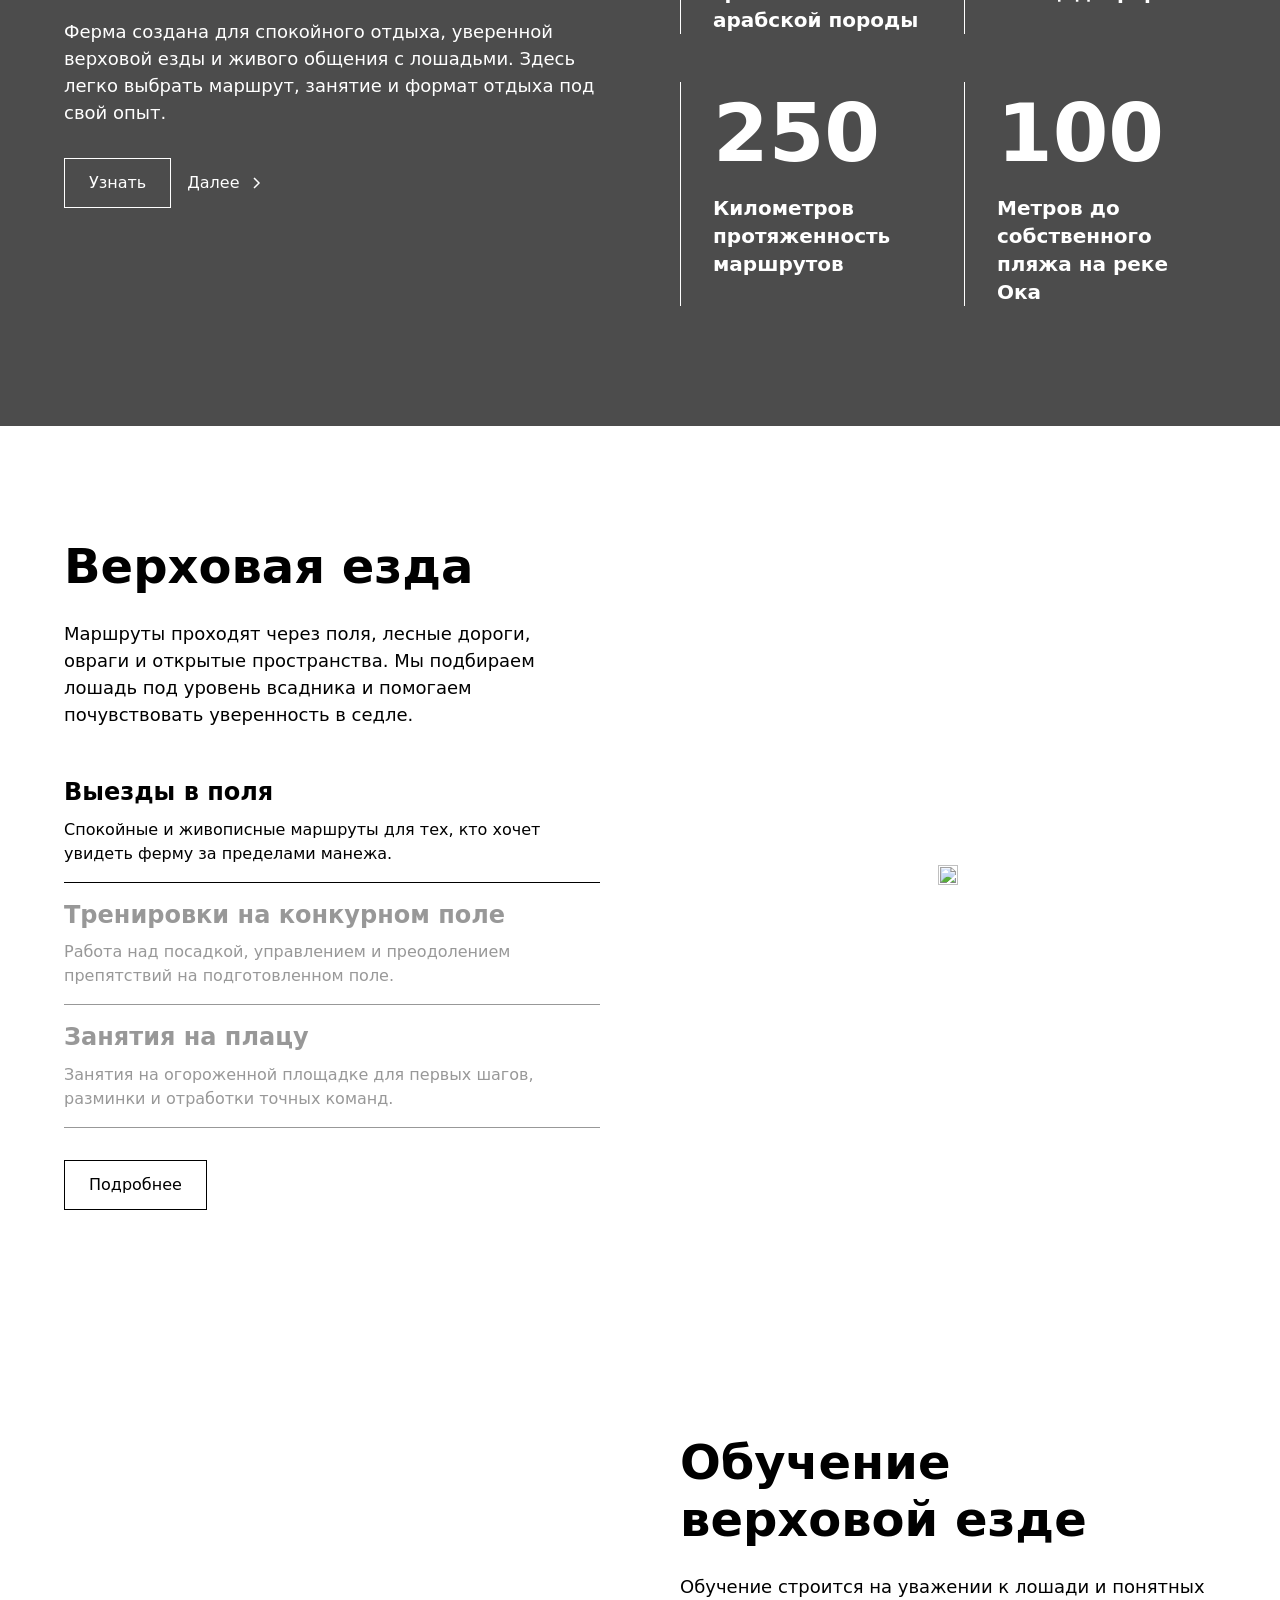
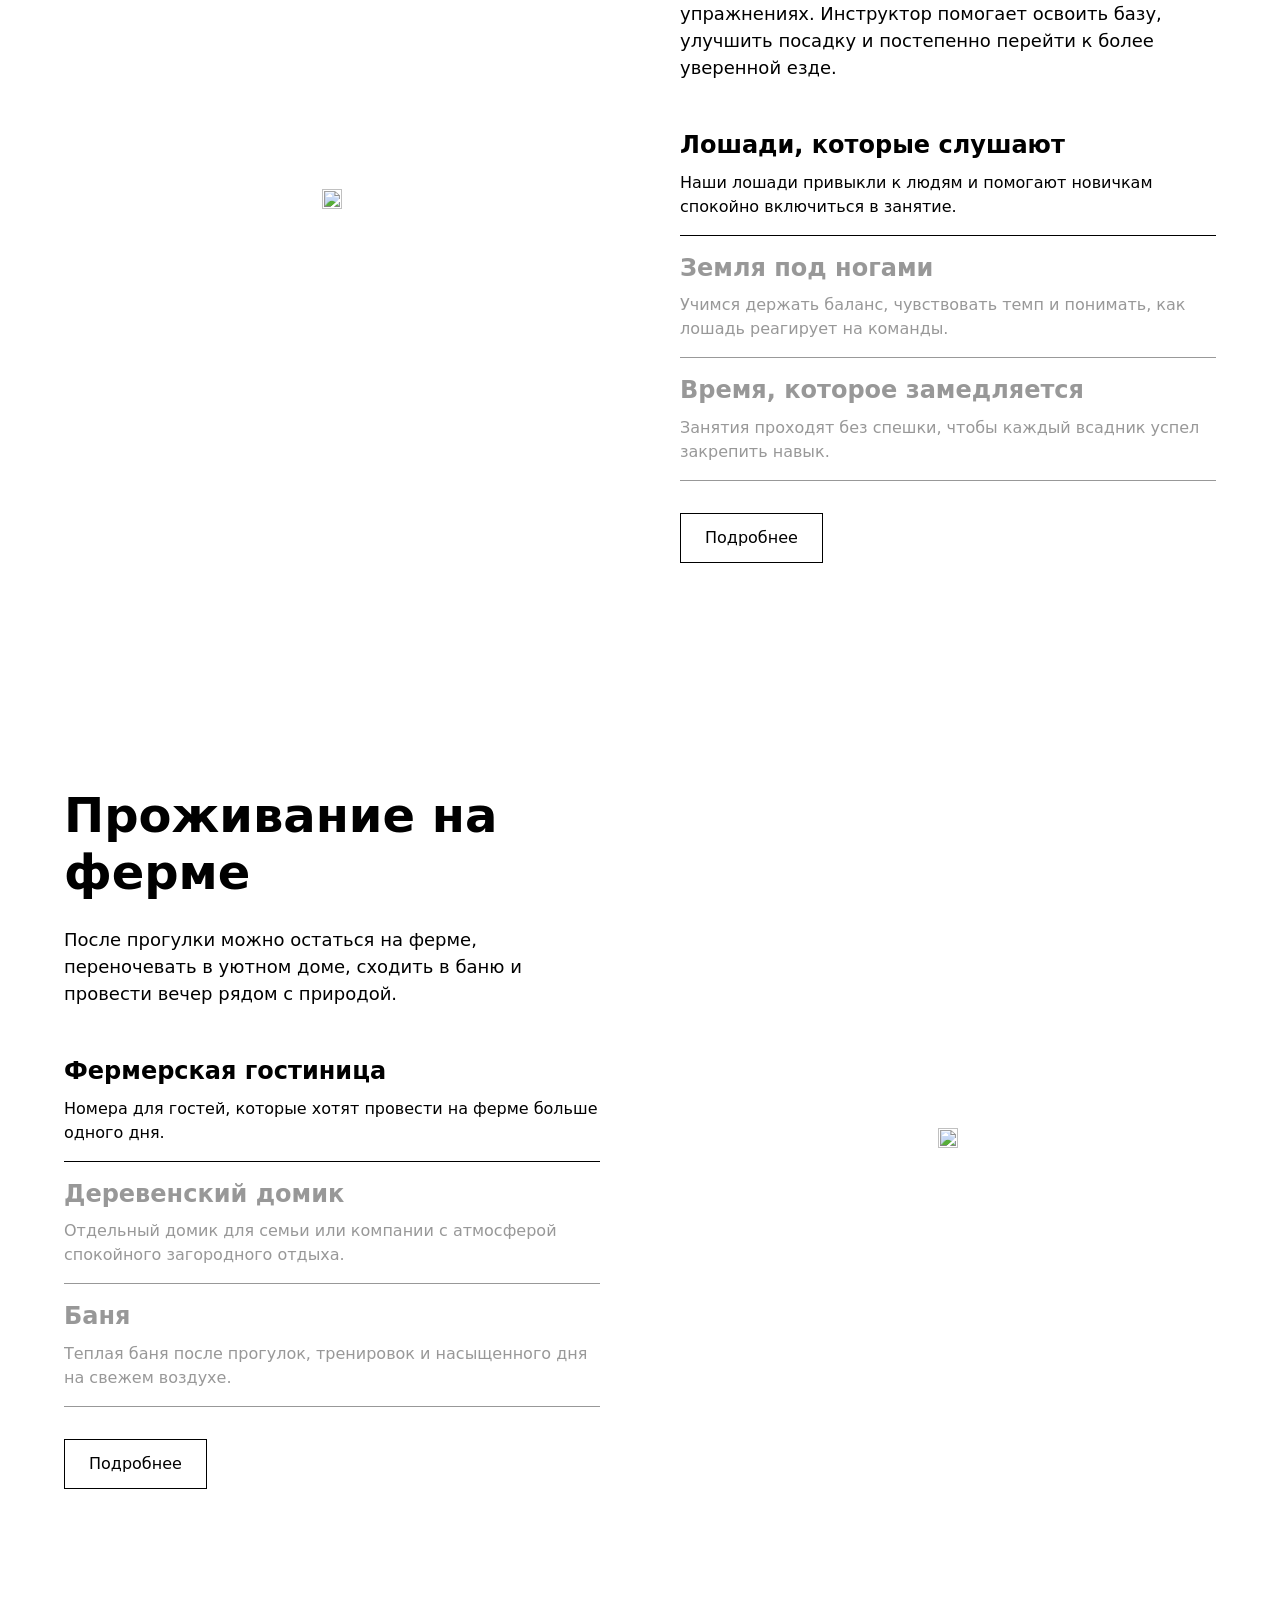
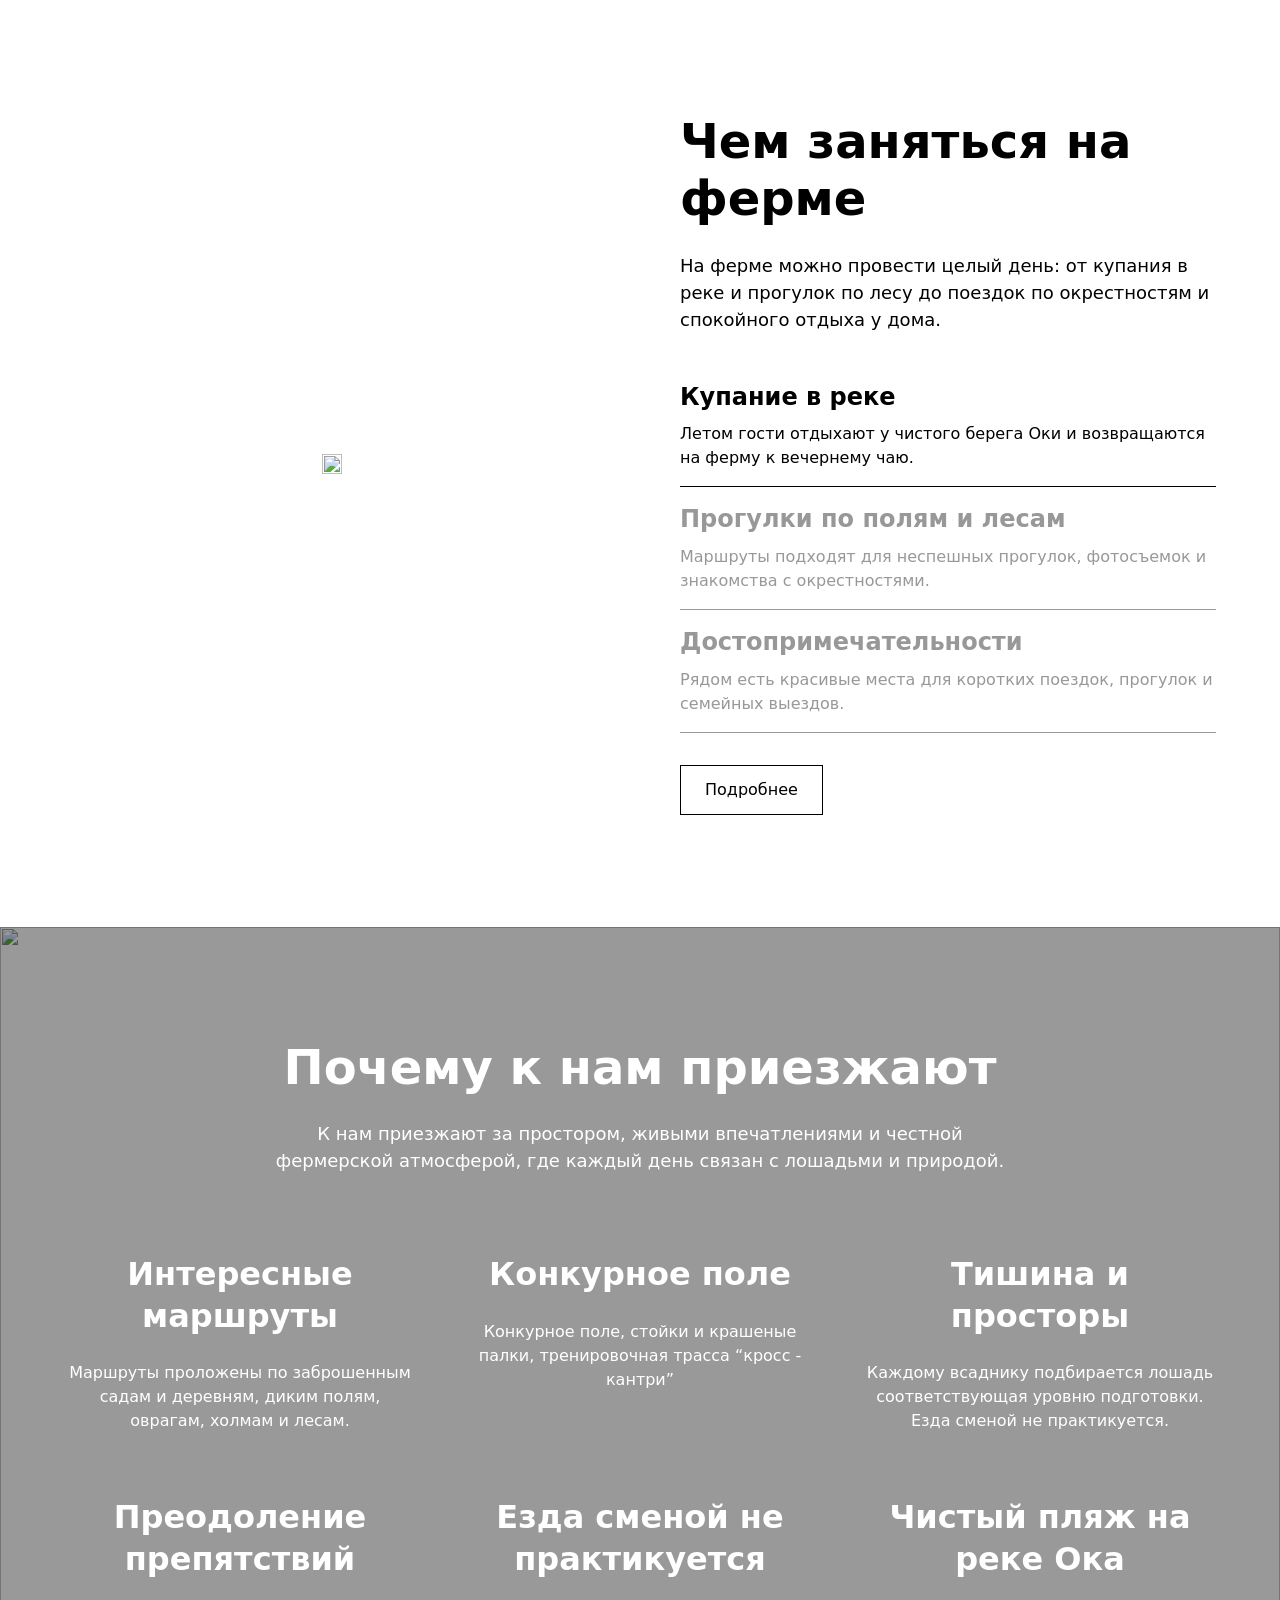
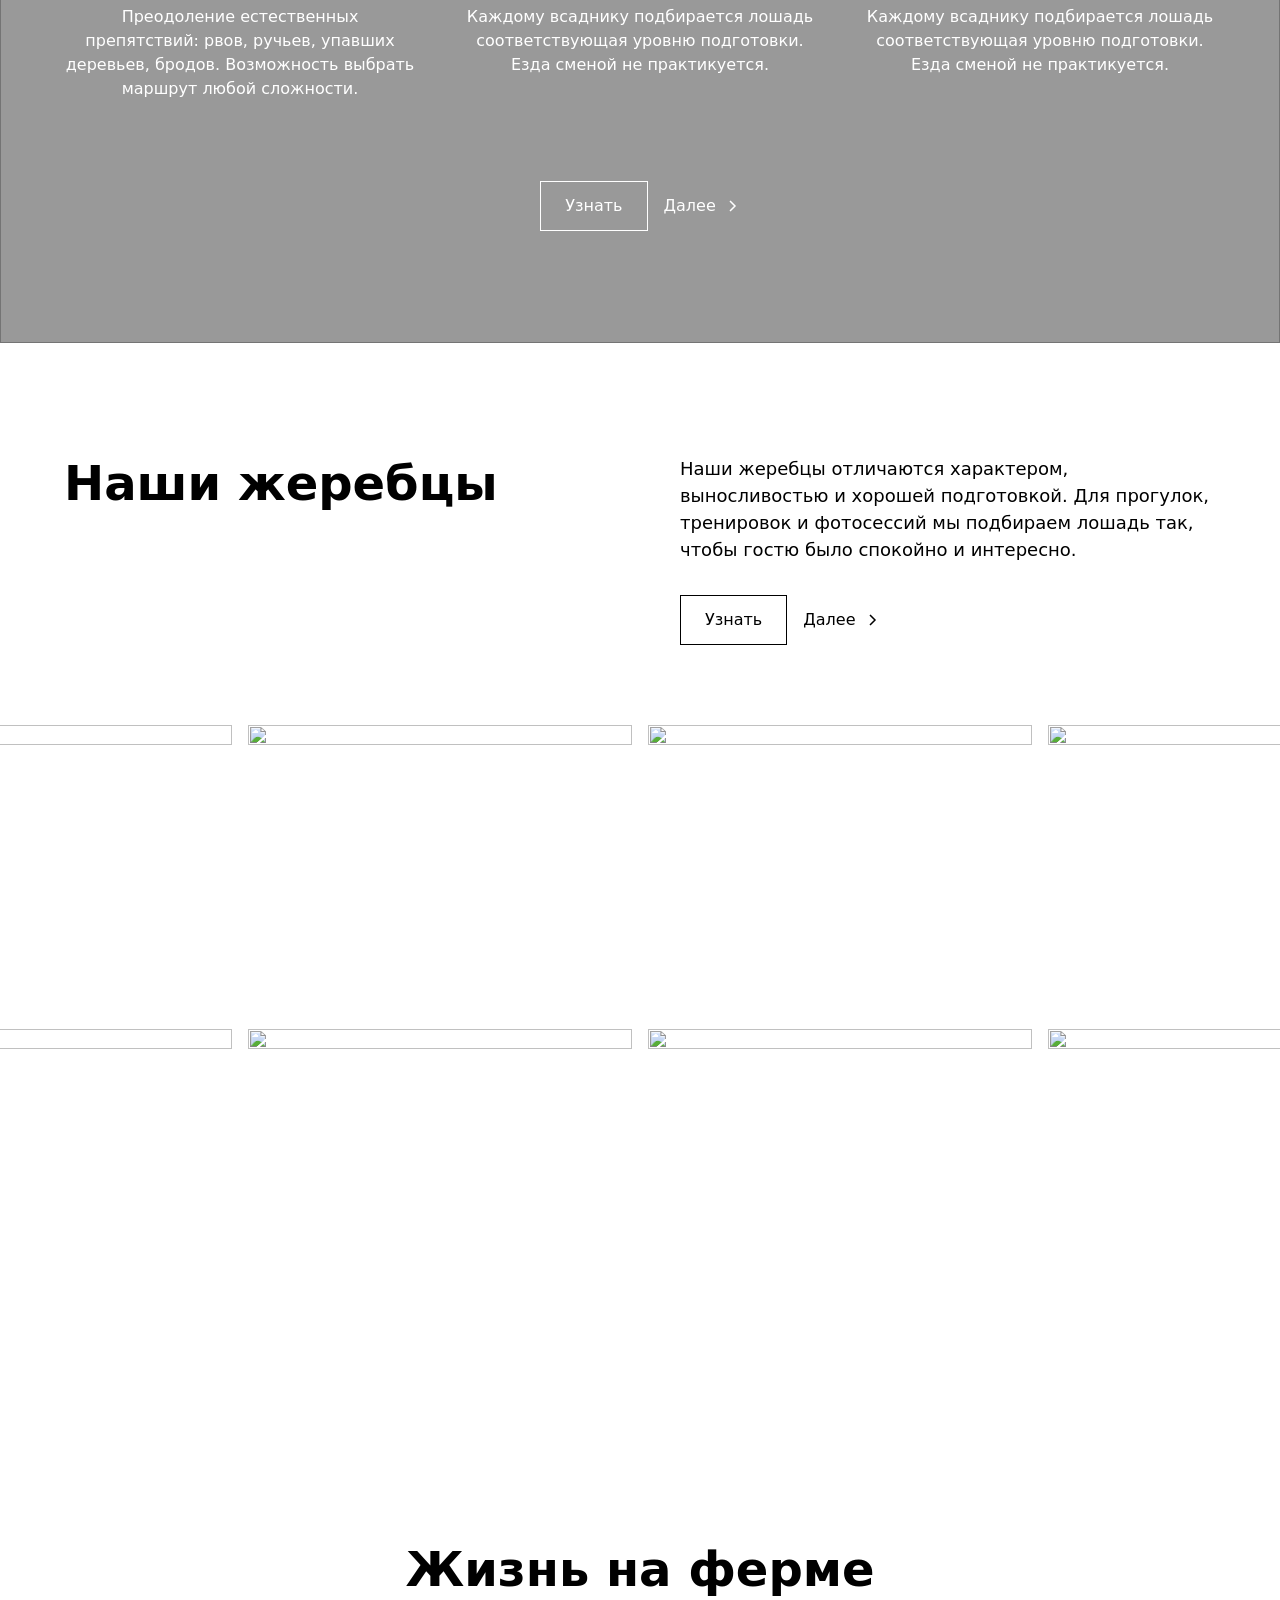
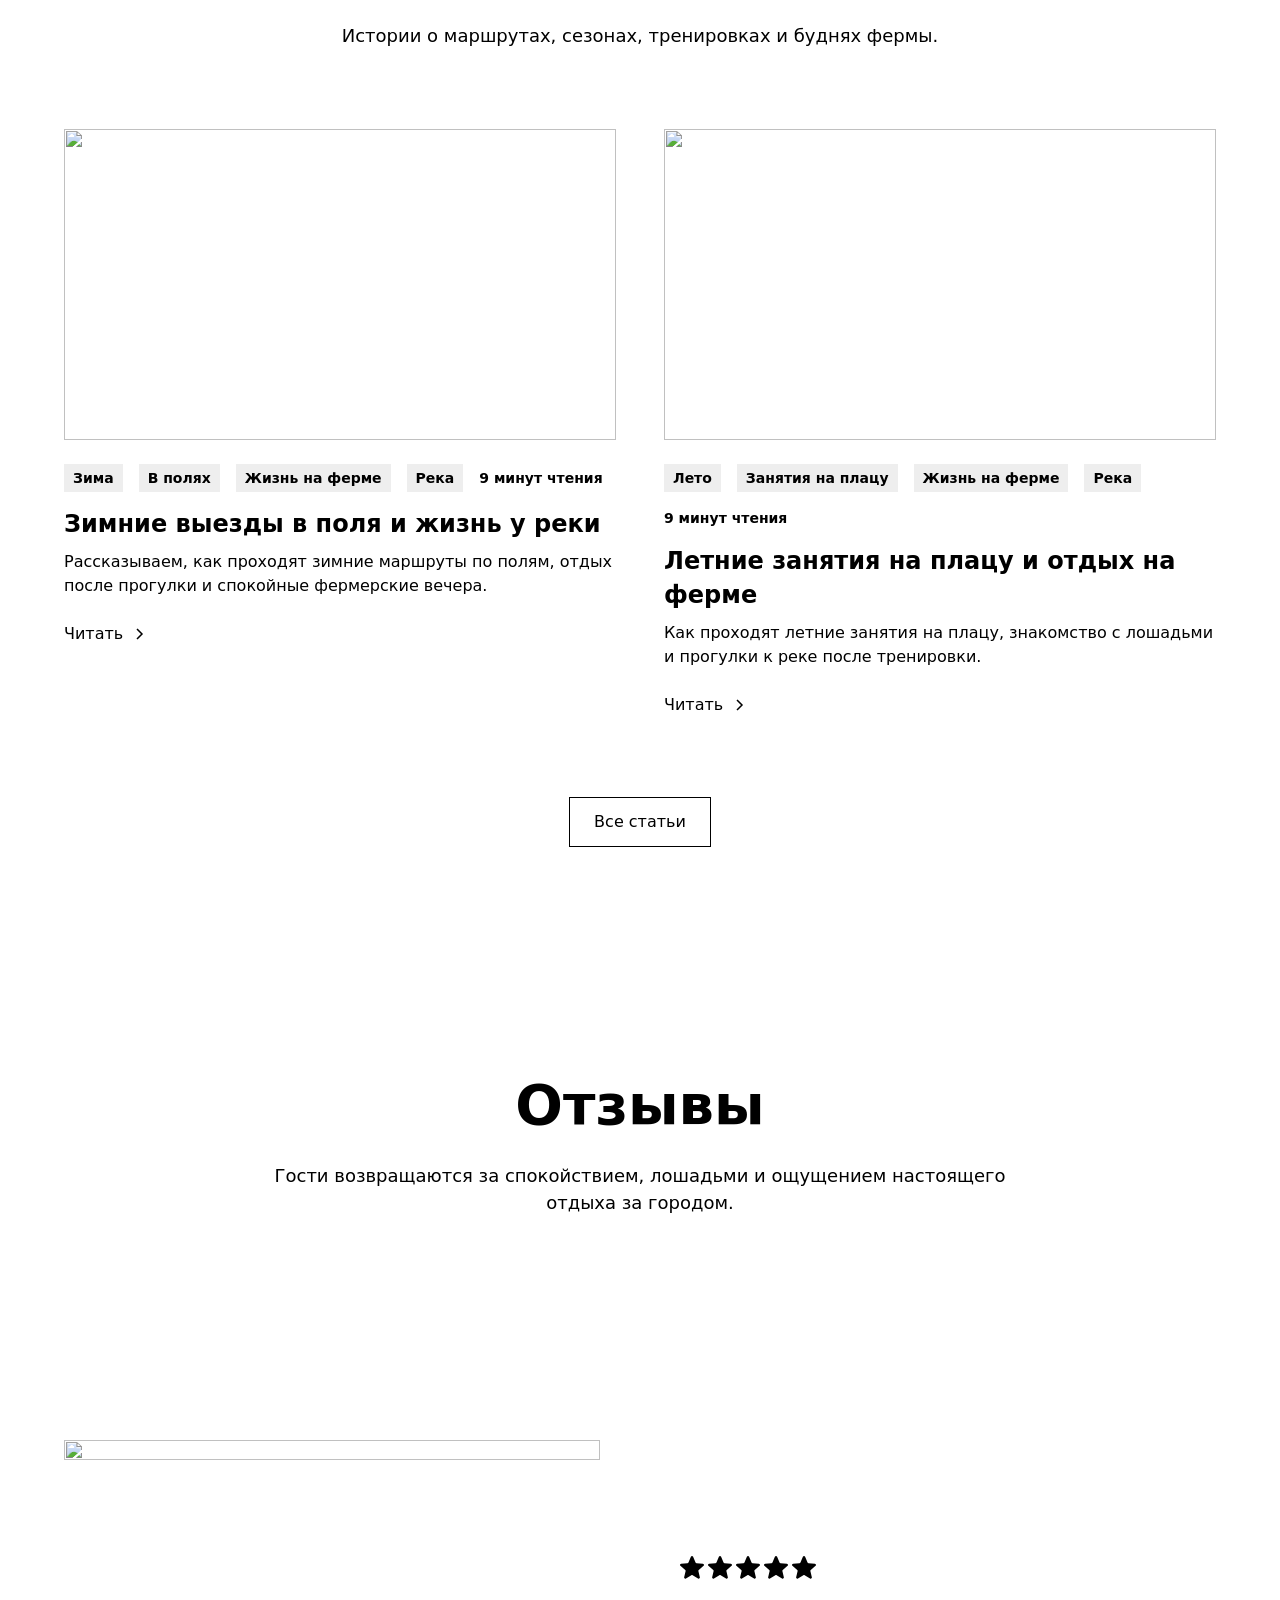
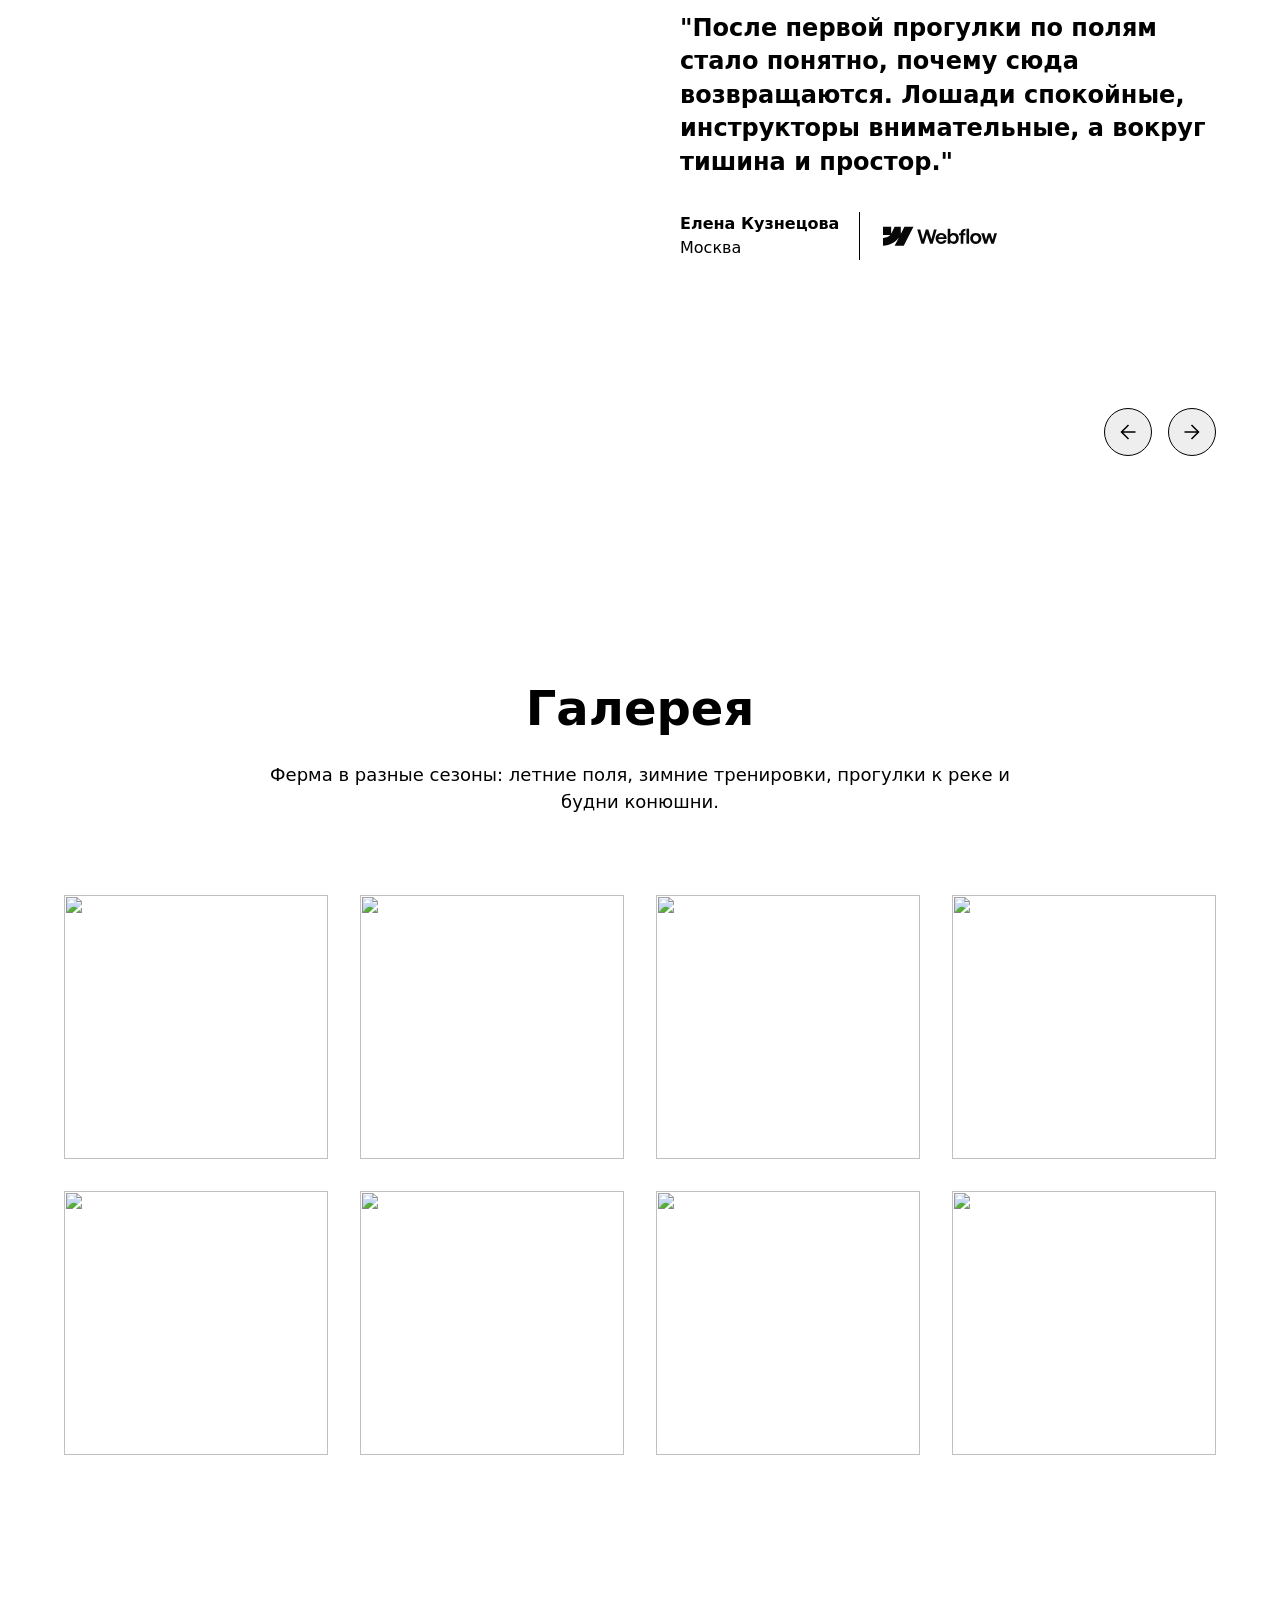
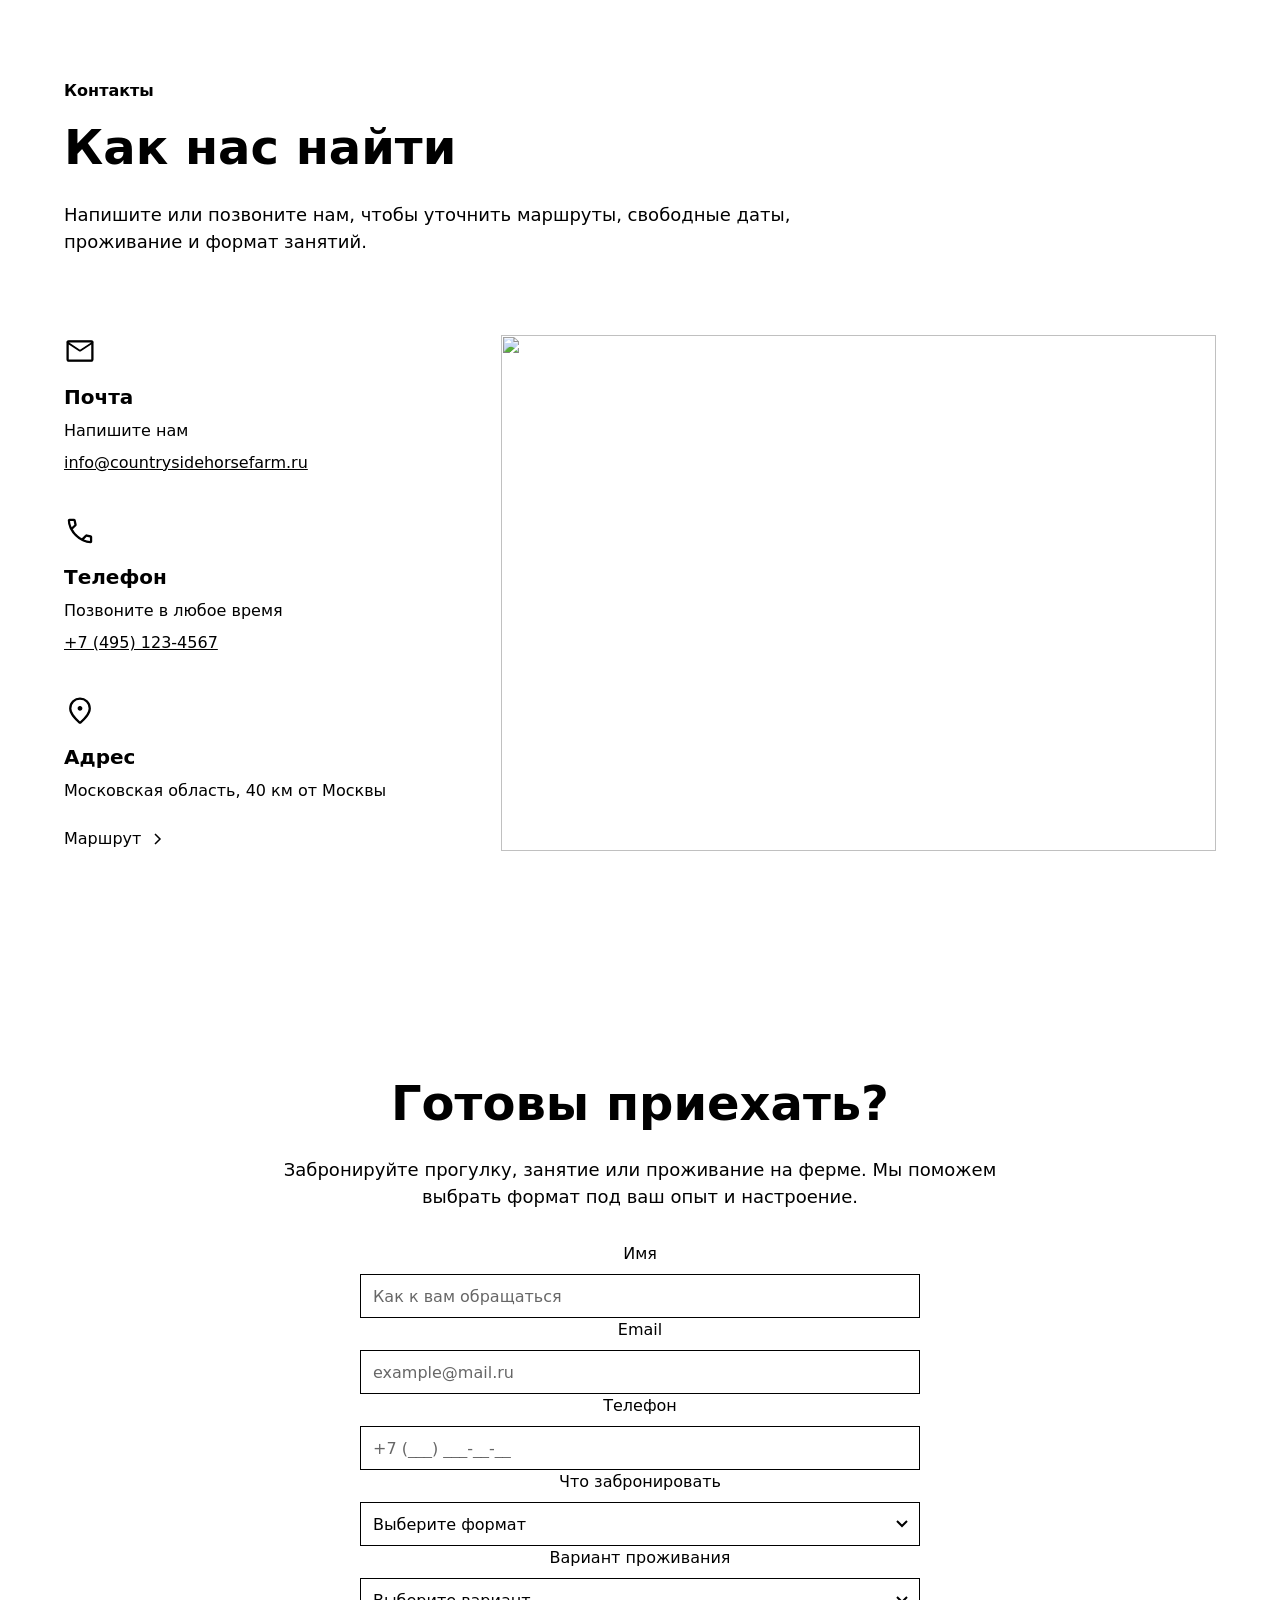
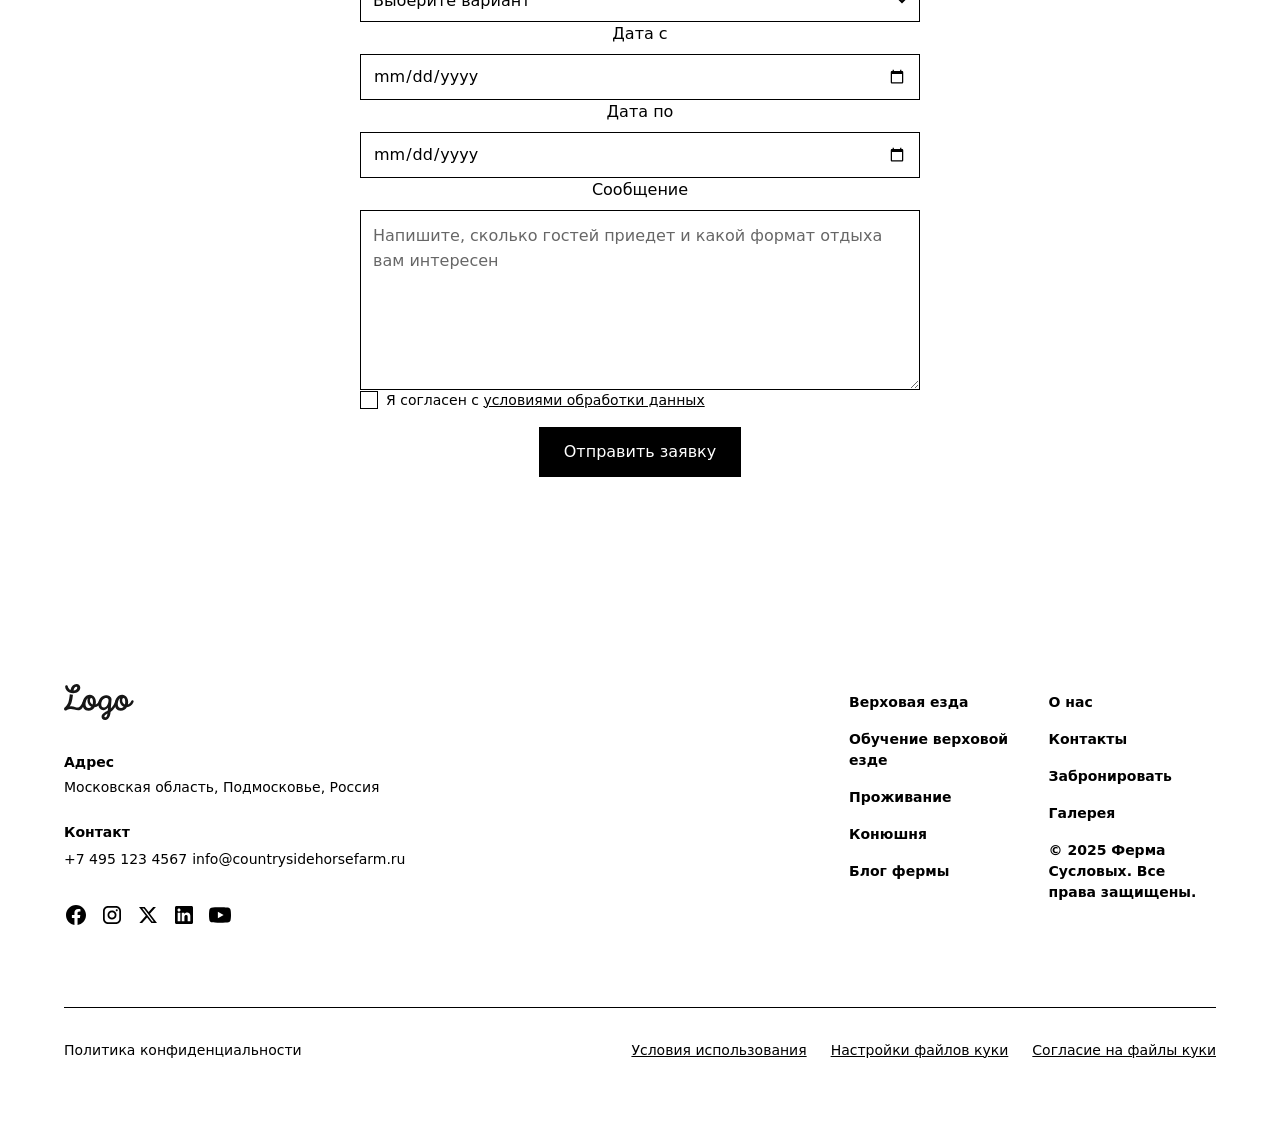
==== commit ac8aa22d: "Update farm tags and booking form Co-authored-by: code5 <vkishko@users.noreply.github.com>" ====
--- a/index.html
+++ b/index.html
@@ -21,6 +21,9 @@
   position: sticky;
   top: 0;
   z-index: 999;
+}
+.blog46_meta-wrapper {
+  flex-wrap: wrap;
 }
 </style>
 </head>
@@ -902,15 +905,24 @@
                         <div class="margin-bottom margin-xsmall">
                           <div class="blog46_meta-wrapper">
                             <div class="tag">
-                              <div>Выездка, лето, поездки в поля</div>
+                              <div>Зима</div>
+                            </div>
+                            <div class="tag">
+                              <div>В полях</div>
+                            </div>
+                            <div class="tag">
+                              <div>Жизнь на ферме</div>
+                            </div>
+                            <div class="tag">
+                              <div>Река</div>
                             </div>
                             <div class="text-size-small text-weight-semibold">9 минут чтения</div>
                           </div>
                         </div>
                         <div class="margin-bottom margin-xxsmall">
-                          <h3 class="heading-style-h5">Летние выезды в поля и первые уроки выездки</h3>
-                        </div>
-                        <div class="text-size-regular">Рассказываем, как проходят спокойные полевые маршруты, работа на плацу и знакомство с лошадью.</div>
+                          <h3 class="heading-style-h5">Зимние выезды в поля и жизнь у реки</h3>
+                        </div>
+                        <div class="text-size-regular">Рассказываем, как проходят зимние маршруты по полям, отдых после прогулки и спокойные фермерские вечера.</div>
                         <div class="margin-top margin-small">
                           <div class="button-group">
                             <div class="button is-link is-icon">
@@ -931,15 +943,24 @@
                         <div class="margin-bottom margin-xsmall">
                           <div class="blog46_meta-wrapper">
                             <div class="tag">
-                              <div>Зима, соревнования, плацы</div>
+                              <div>Лето</div>
+                            </div>
+                            <div class="tag">
+                              <div>Занятия на плацу</div>
+                            </div>
+                            <div class="tag">
+                              <div>Жизнь на ферме</div>
+                            </div>
+                            <div class="tag">
+                              <div>Река</div>
                             </div>
                             <div class="text-size-small text-weight-semibold">9 минут чтения</div>
                           </div>
                         </div>
                         <div class="margin-bottom margin-xxsmall">
-                          <h3 class="heading-style-h5">Зимние тренировки, плацы и подготовка к стартам</h3>
-                        </div>
-                        <div class="text-size-regular">Как мы занимаемся в холодный сезон, поддерживаем форму лошадей и готовимся к соревнованиям.</div>
+                          <h3 class="heading-style-h5">Летние занятия на плацу и отдых на ферме</h3>
+                        </div>
+                        <div class="text-size-regular">Как проходят летние занятия на плацу, знакомство с лошадьми и прогулки к реке после тренировки.</div>
                         <div class="margin-top margin-small">
                           <div class="button-group">
                             <div class="button is-link is-icon">
@@ -1278,17 +1299,49 @@
                     </div>
                     <p class="text-size-medium">Забронируйте прогулку, занятие или проживание на ферме. Мы поможем выбрать формат под ваш опыт и настроение.</p>
                     <div class="margin-top margin-medium">
-                      <div class="button-group is-center">
-                        <a href="#" class="button w-button">Забронировать</a>
-                        <a href="#" class="button is-secondary w-button">Позвонить</a>
-                      </div>
-                    </div>
-                  </div>
-                </div>
-              </div>
-            </div>
-          </div>
-          <div class="cta65_image-wrapper"><img loading="eager" src="https://cdn.prod.website-files.com/624380709031623bfe4aee60/6243807090316203124aee66_placeholder-image.svg" alt="" class="cta65_image"></div>
+                      <div class="max-width-medium align-center">
+                        <div class="w-form">
+                          <form id="wf-form-Farm-Booking-Form" name="wf-form-Farm-Booking-Form" data-name="Farm Booking Form" method="get">
+                            <div class="form_field-wrapper"><label for="Farm-Booking-Name" class="form_field-label">Имя</label><input class="form_input w-input" maxlength="256" name="Farm-Booking-Name" data-name="Farm Booking Name" placeholder="Как к вам обращаться" type="text" id="Farm-Booking-Name" required=""></div>
+                            <div class="form_field-wrapper"><label for="Farm-Booking-Email" class="form_field-label">Email</label><input class="form_input w-input" maxlength="256" name="Farm-Booking-Email" data-name="Farm Booking Email" placeholder="example@mail.ru" type="email" id="Farm-Booking-Email" required=""></div>
+                            <div class="form_field-wrapper"><label for="Farm-Booking-Phone" class="form_field-label">Телефон</label><input class="form_input w-input" maxlength="256" name="Farm-Booking-Phone" data-name="Farm Booking Phone" placeholder="+7 (___) ___-__-__" type="tel" id="Farm-Booking-Phone" required=""></div>
+                            <div class="form_field-wrapper"><label for="Farm-Booking-Type" class="form_field-label">Что забронировать</label><select id="Farm-Booking-Type" name="Farm-Booking-Type" data-name="Farm Booking Type" required="" class="form_input is-select-input w-select">
+                                <option value="">Выберите формат</option>
+                                <option value="Конная прогулка">Конная прогулка</option>
+                                <option value="Обучение верховой езде">Обучение верховой езде</option>
+                                <option value="Проживание на ферме">Проживание на ферме</option>
+                                <option value="Прогулка и проживание">Прогулка и проживание</option>
+                              </select></div>
+                            <div class="form_field-wrapper"><label for="Farm-Booking-Stay" class="form_field-label">Вариант проживания</label><select id="Farm-Booking-Stay" name="Farm-Booking-Stay" data-name="Farm Booking Stay" class="form_input is-select-input w-select">
+                                <option value="">Выберите вариант</option>
+                                <option value="Номер в фермерском доме">Номер в фермерском доме</option>
+                                <option value="Деревенский домик">Деревенский домик</option>
+                              </select></div>
+                            <div class="form_field-wrapper"><label for="Farm-Booking-Date-From" class="form_field-label">Дата с</label><input class="form_input w-input" name="Farm-Booking-Date-From" data-name="Farm Booking Date From" type="date" id="Farm-Booking-Date-From" required=""></div>
+                            <div class="form_field-wrapper"><label for="Farm-Booking-Date-To" class="form_field-label">Дата по</label><input class="form_input w-input" name="Farm-Booking-Date-To" data-name="Farm Booking Date To" type="date" id="Farm-Booking-Date-To" required=""></div>
+                            <div class="form_field-wrapper"><label for="Farm-Booking-Message" class="form_field-label">Сообщение</label><textarea id="Farm-Booking-Message" name="Farm-Booking-Message" maxlength="5000" data-name="Farm Booking Message" placeholder="Напишите, сколько гостей приедет и какой формат отдыха вам интересен" class="form_input is-text-area w-input"></textarea></div>
+                            <div class="margin-bottom margin-xsmall"><label id="Farm-Booking-Checkbox" class="w-checkbox form_checkbox">
+                                <div class="w-checkbox-input w-checkbox-input--inputType-custom form_checkbox-icon"></div><input type="checkbox" name="Farm-Booking-Checkbox" id="Farm-Booking-Checkbox" data-name="Farm Booking Checkbox" required="" style="opacity:0;position:absolute;z-index:-1"><span for="Farm-Booking-Checkbox" class="form_checkbox-label text-size-small w-form-label">Я согласен с <a href="#" class="text-style-link">условиями обработки данных</a></span>
+                              </label></div><input type="submit" data-wait="Отправляем..." class="button w-button" value="Отправить заявку">
+                          </form>
+                          <div class="form_message-success-wrapper w-form-done">
+                            <div class="form_message-success">
+                              <div class="success-text">Спасибо! Ваша заявка получена.</div>
+                            </div>
+                          </div>
+                          <div class="form_message-error-wrapper w-form-fail">
+                            <div class="form_message-error">
+                              <div class="error-text">Что-то пошло не так. Попробуйте отправить форму еще раз.</div>
+                            </div>
+                          </div>
+                        </div>
+                      </div>
+                    </div>
+                  </div>
+                </div>
+              </div>
+            </div>
+          </div>
         </div>
       </section>
     </main>
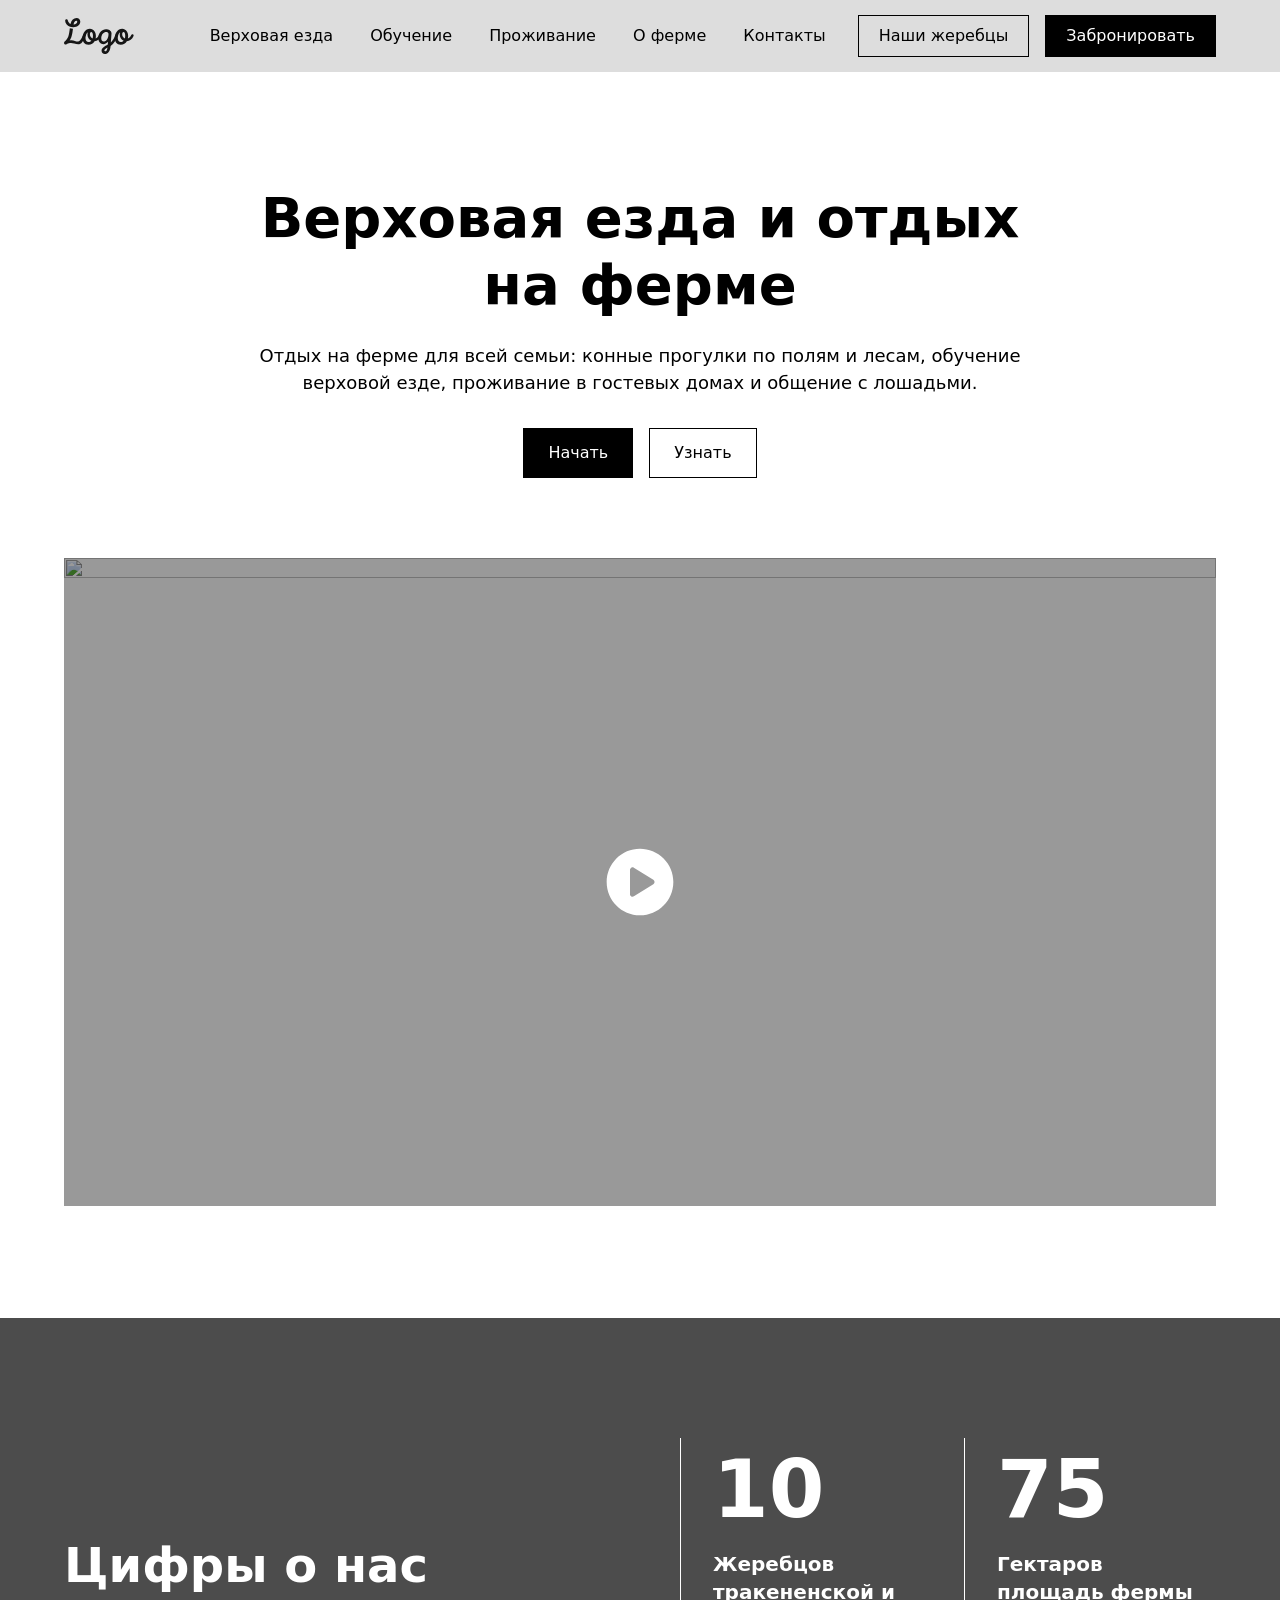
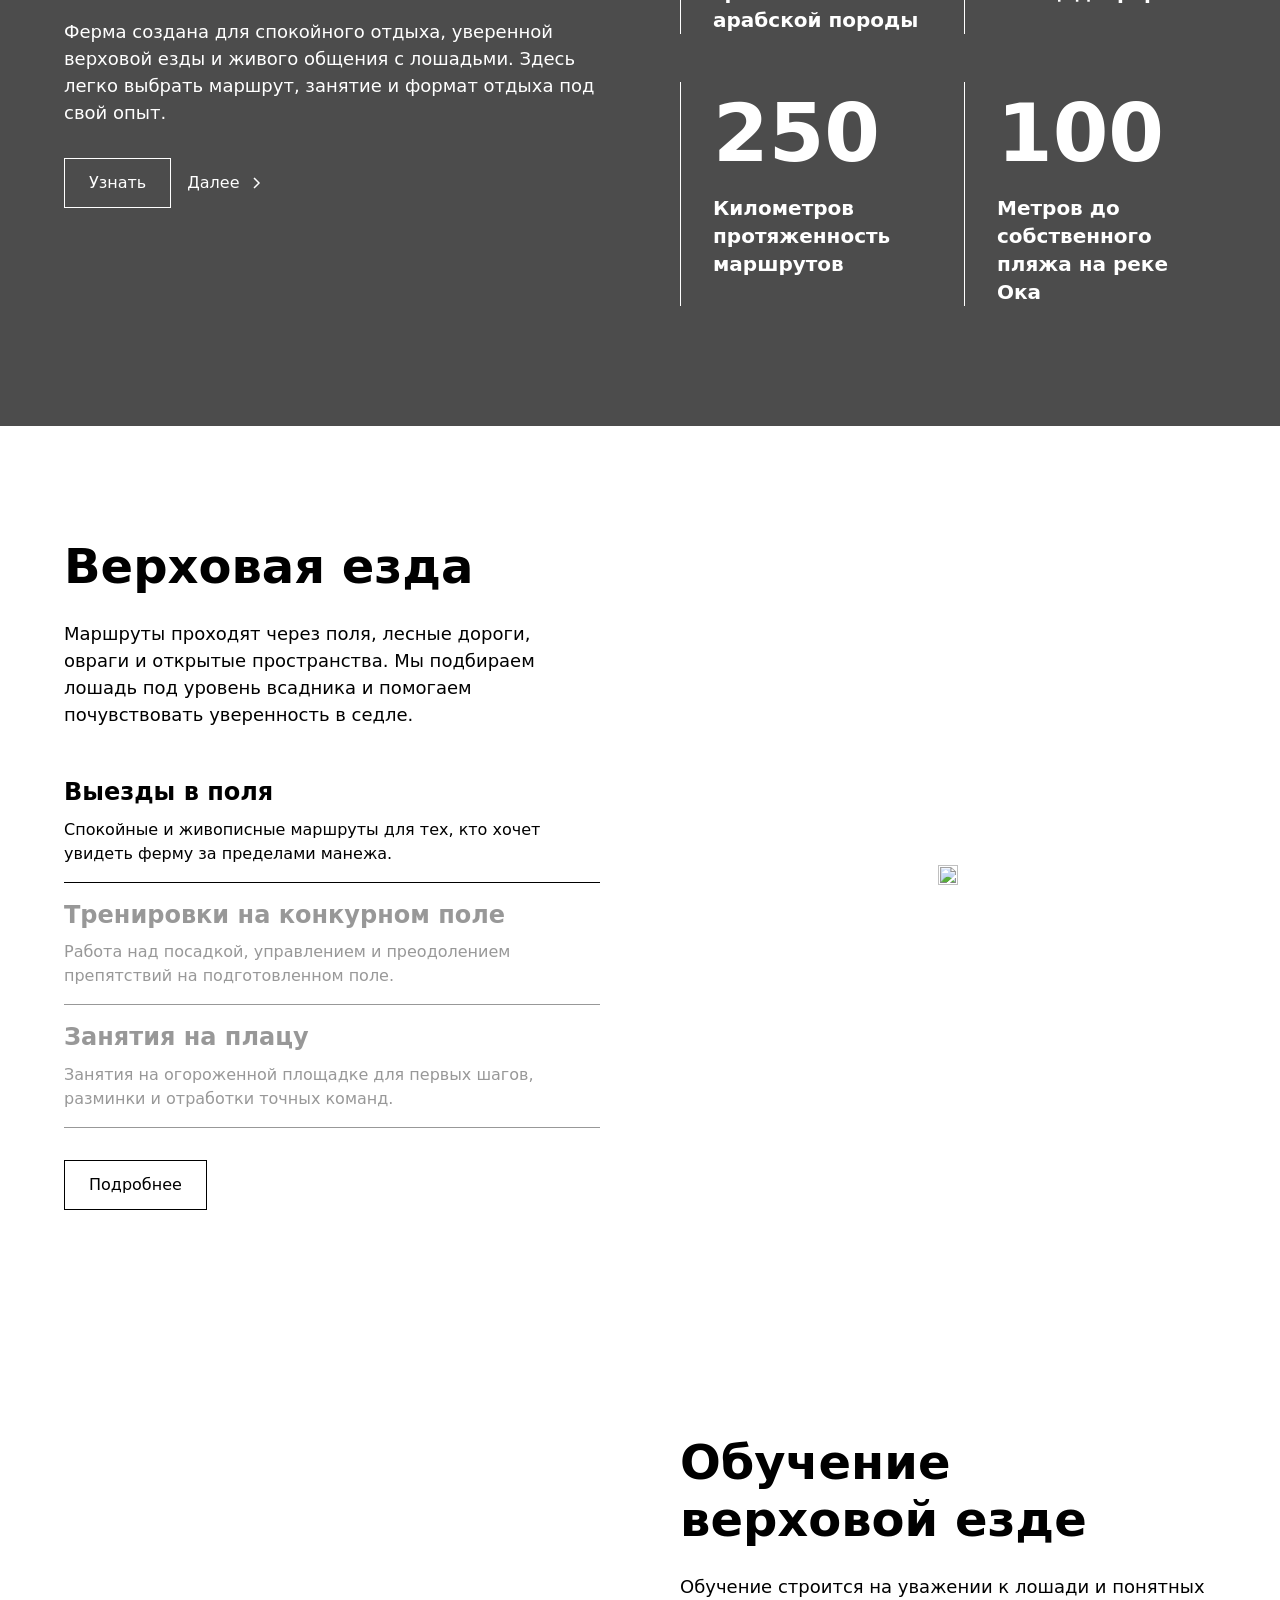
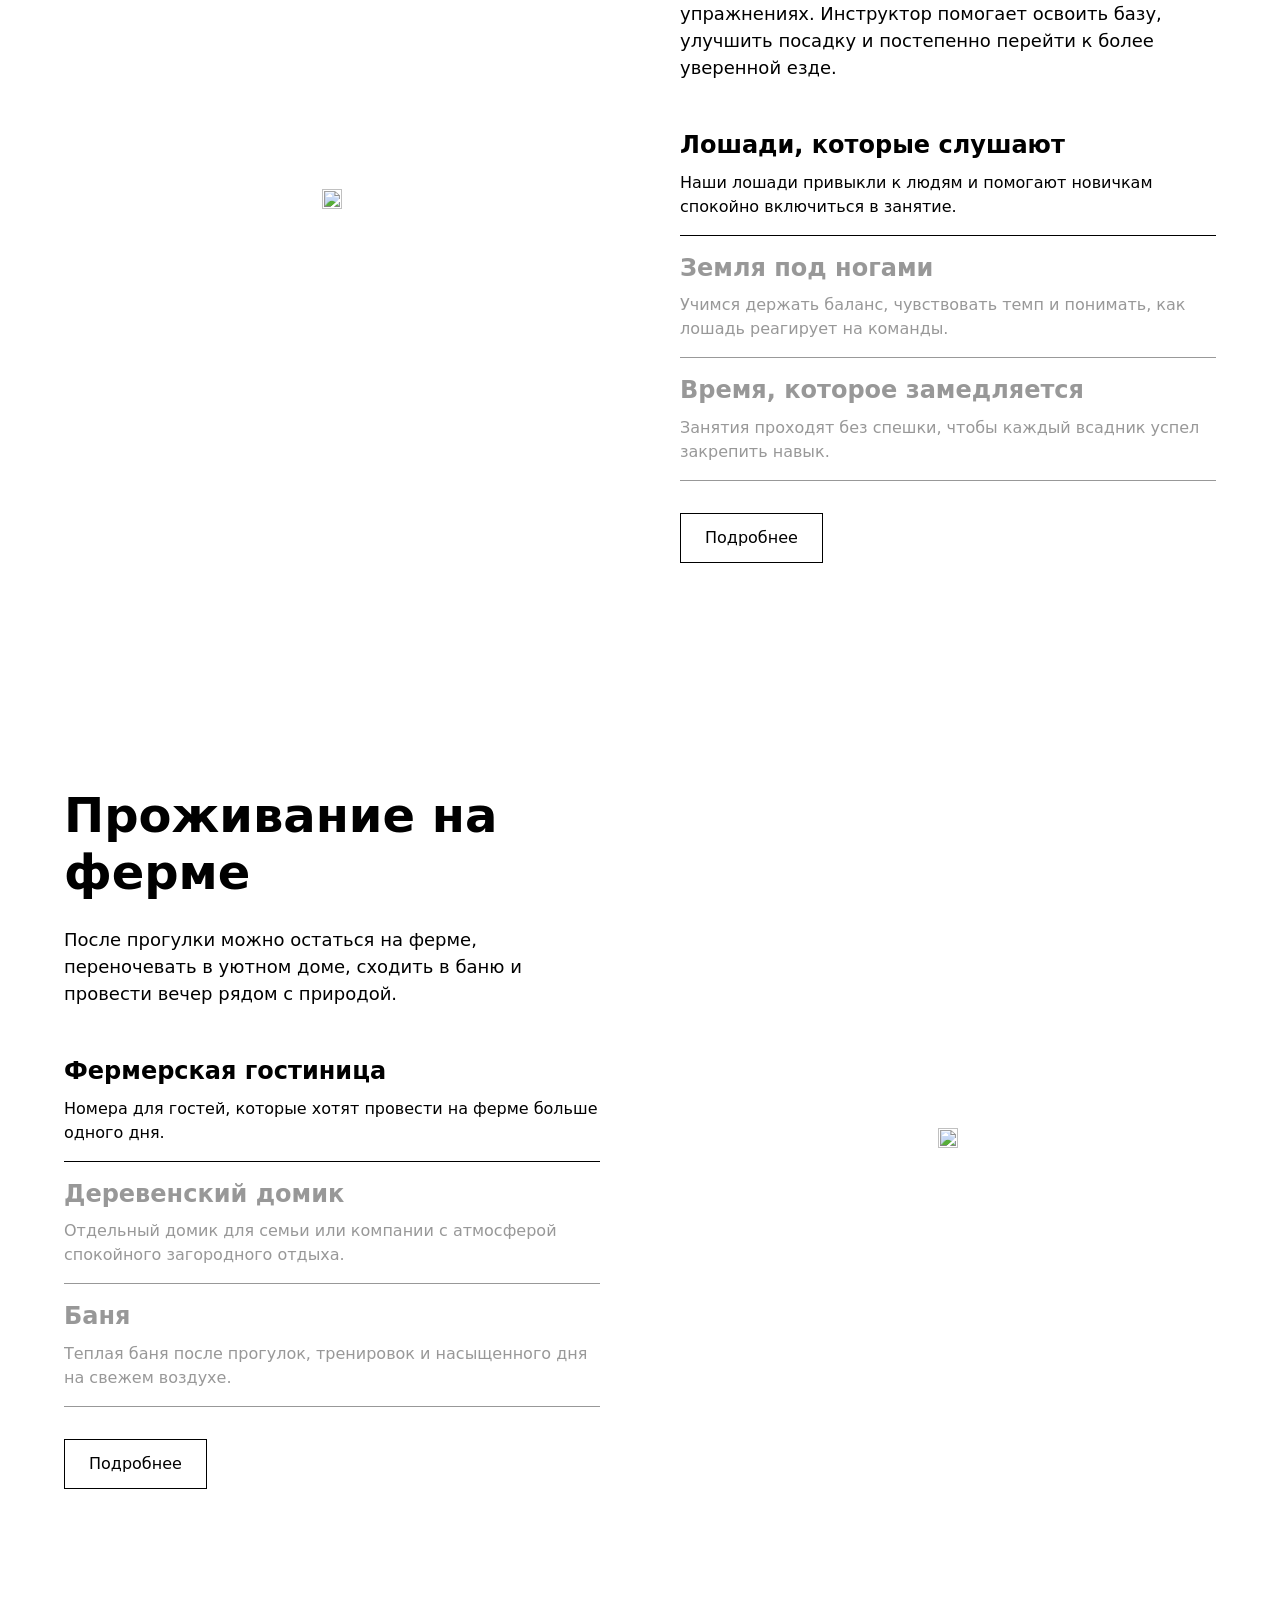
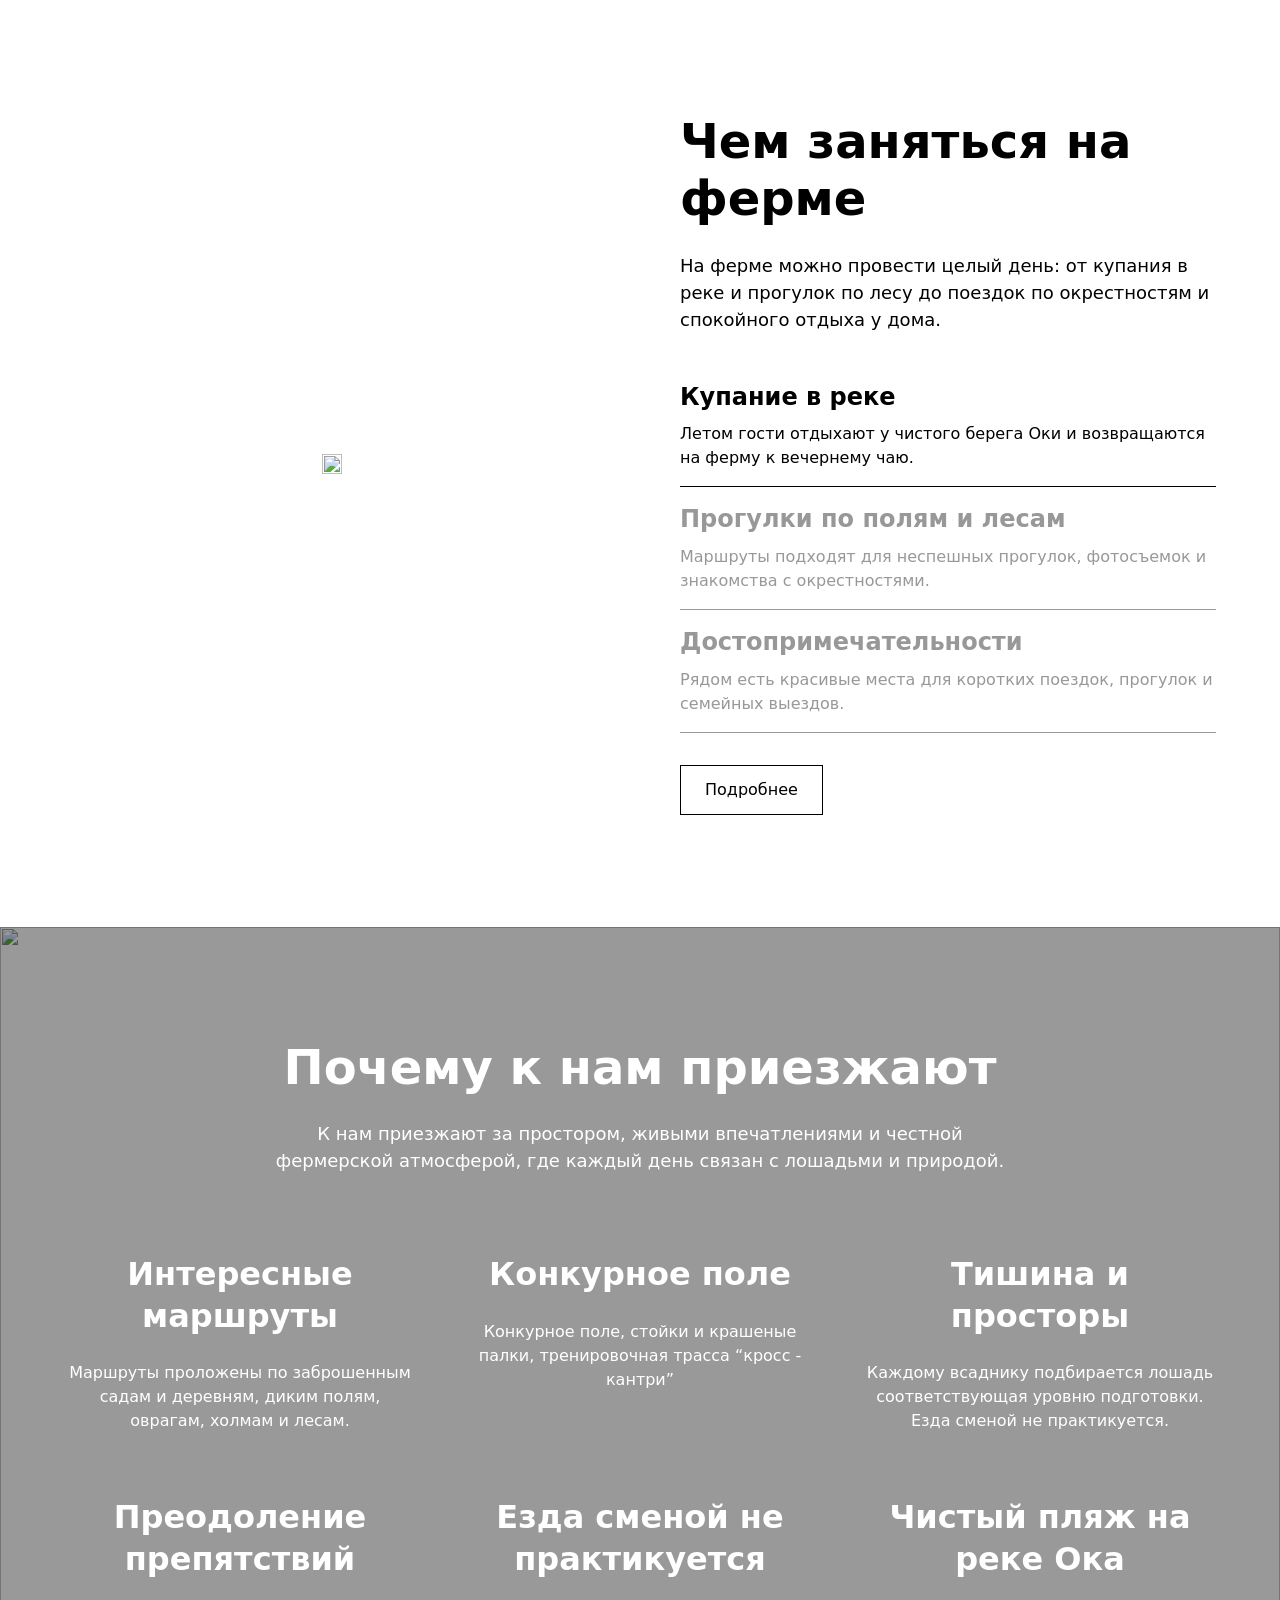
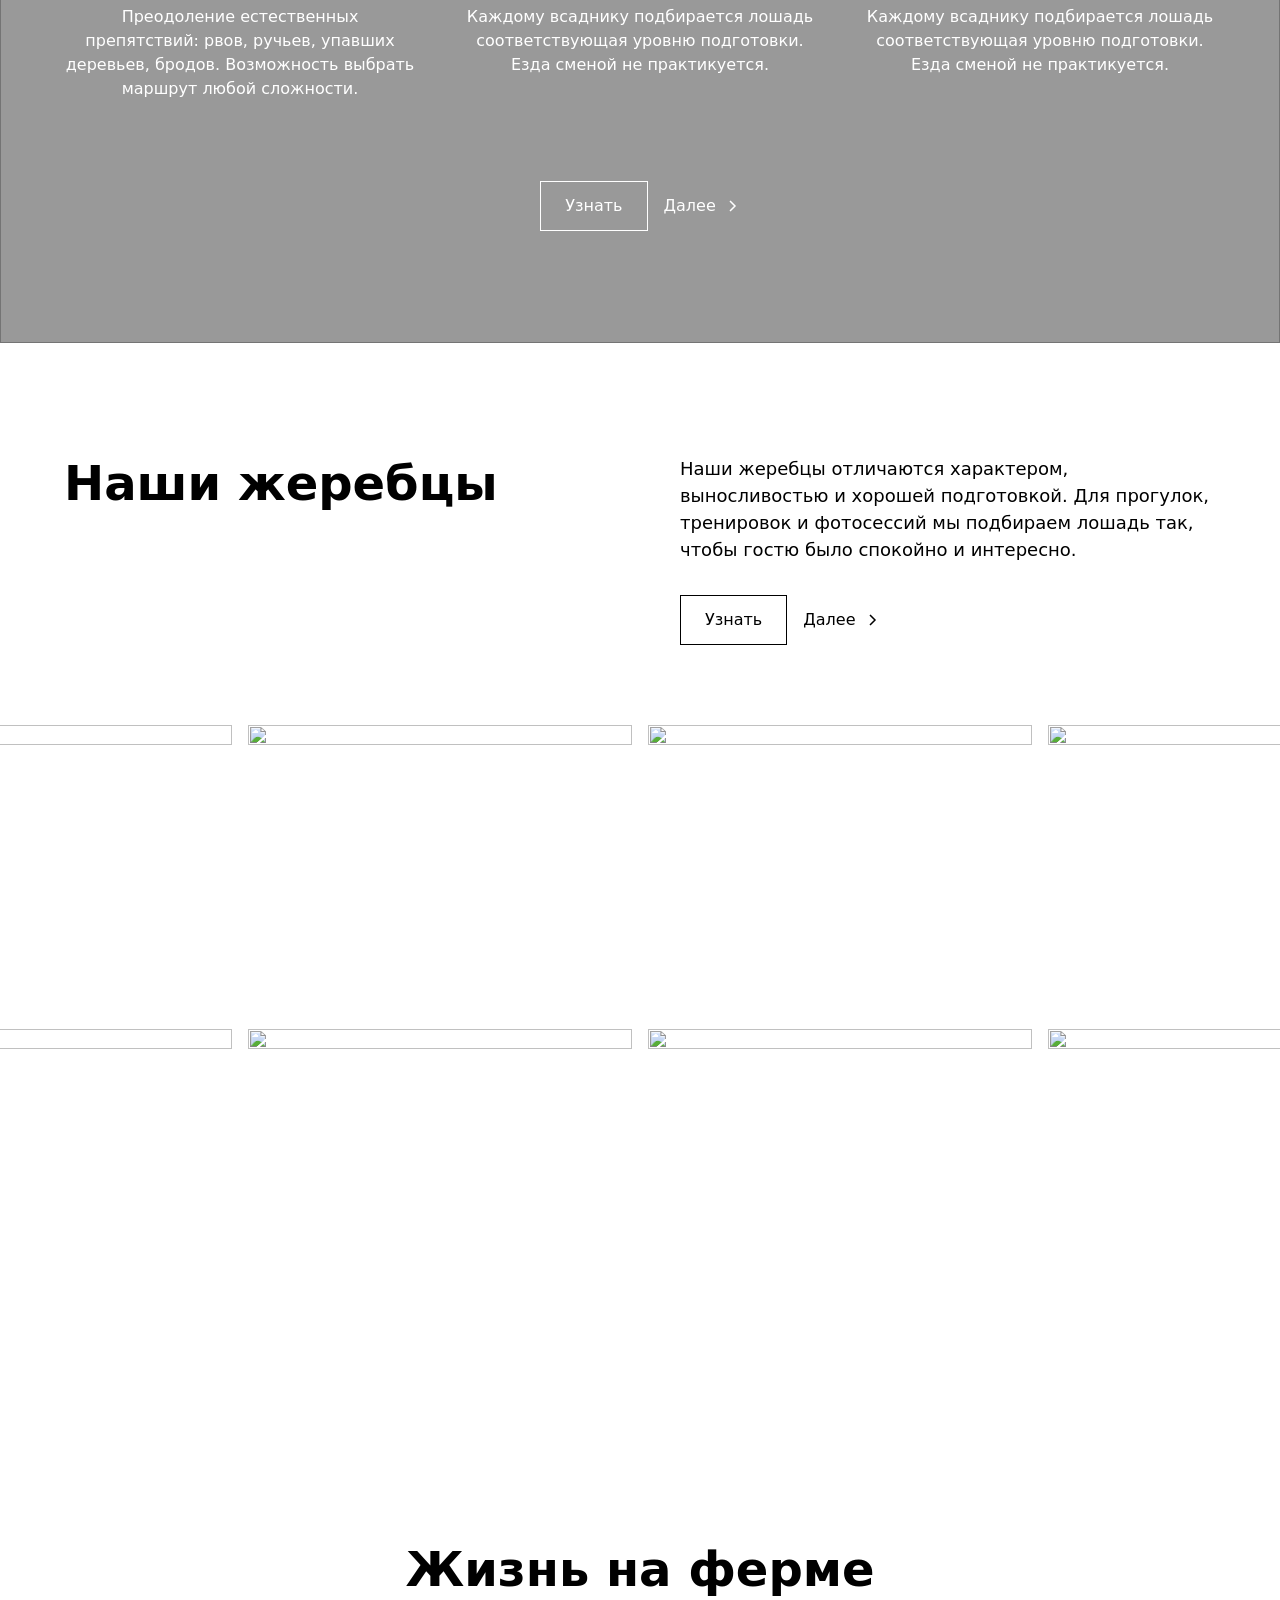
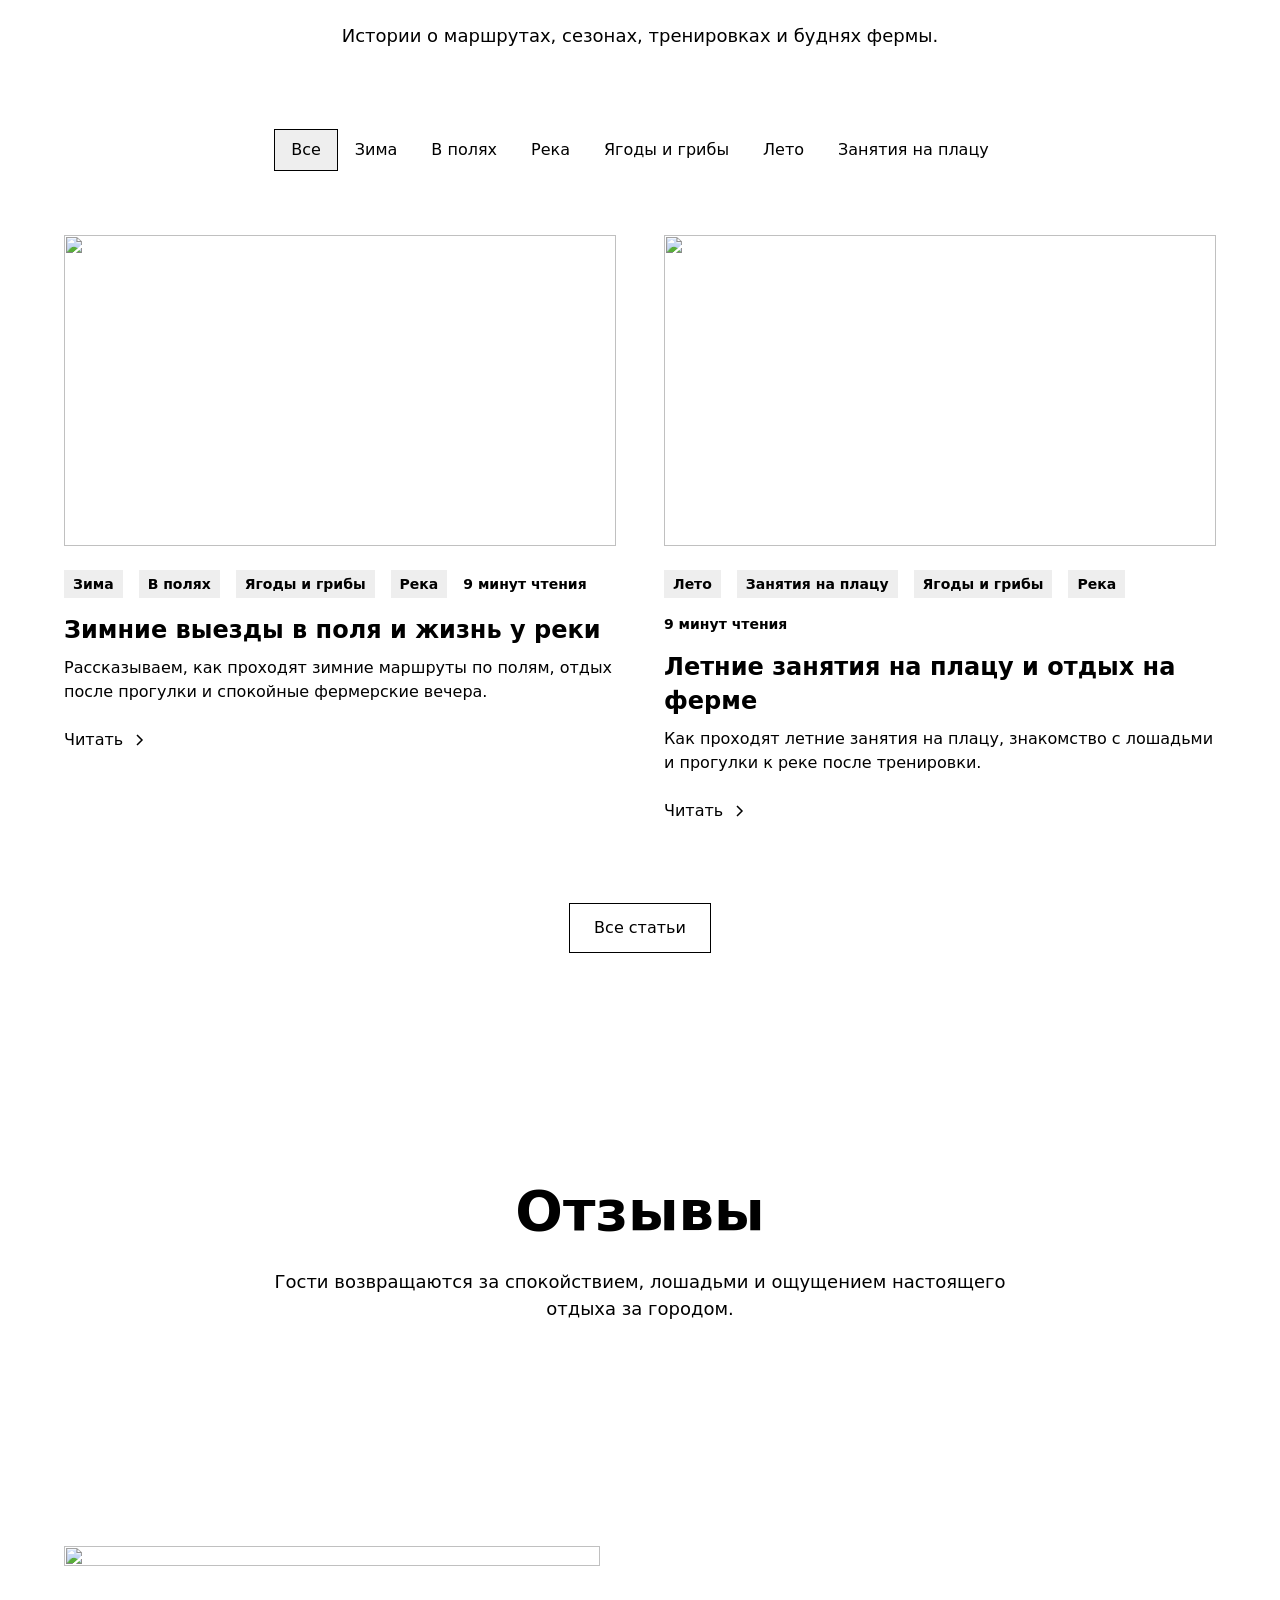
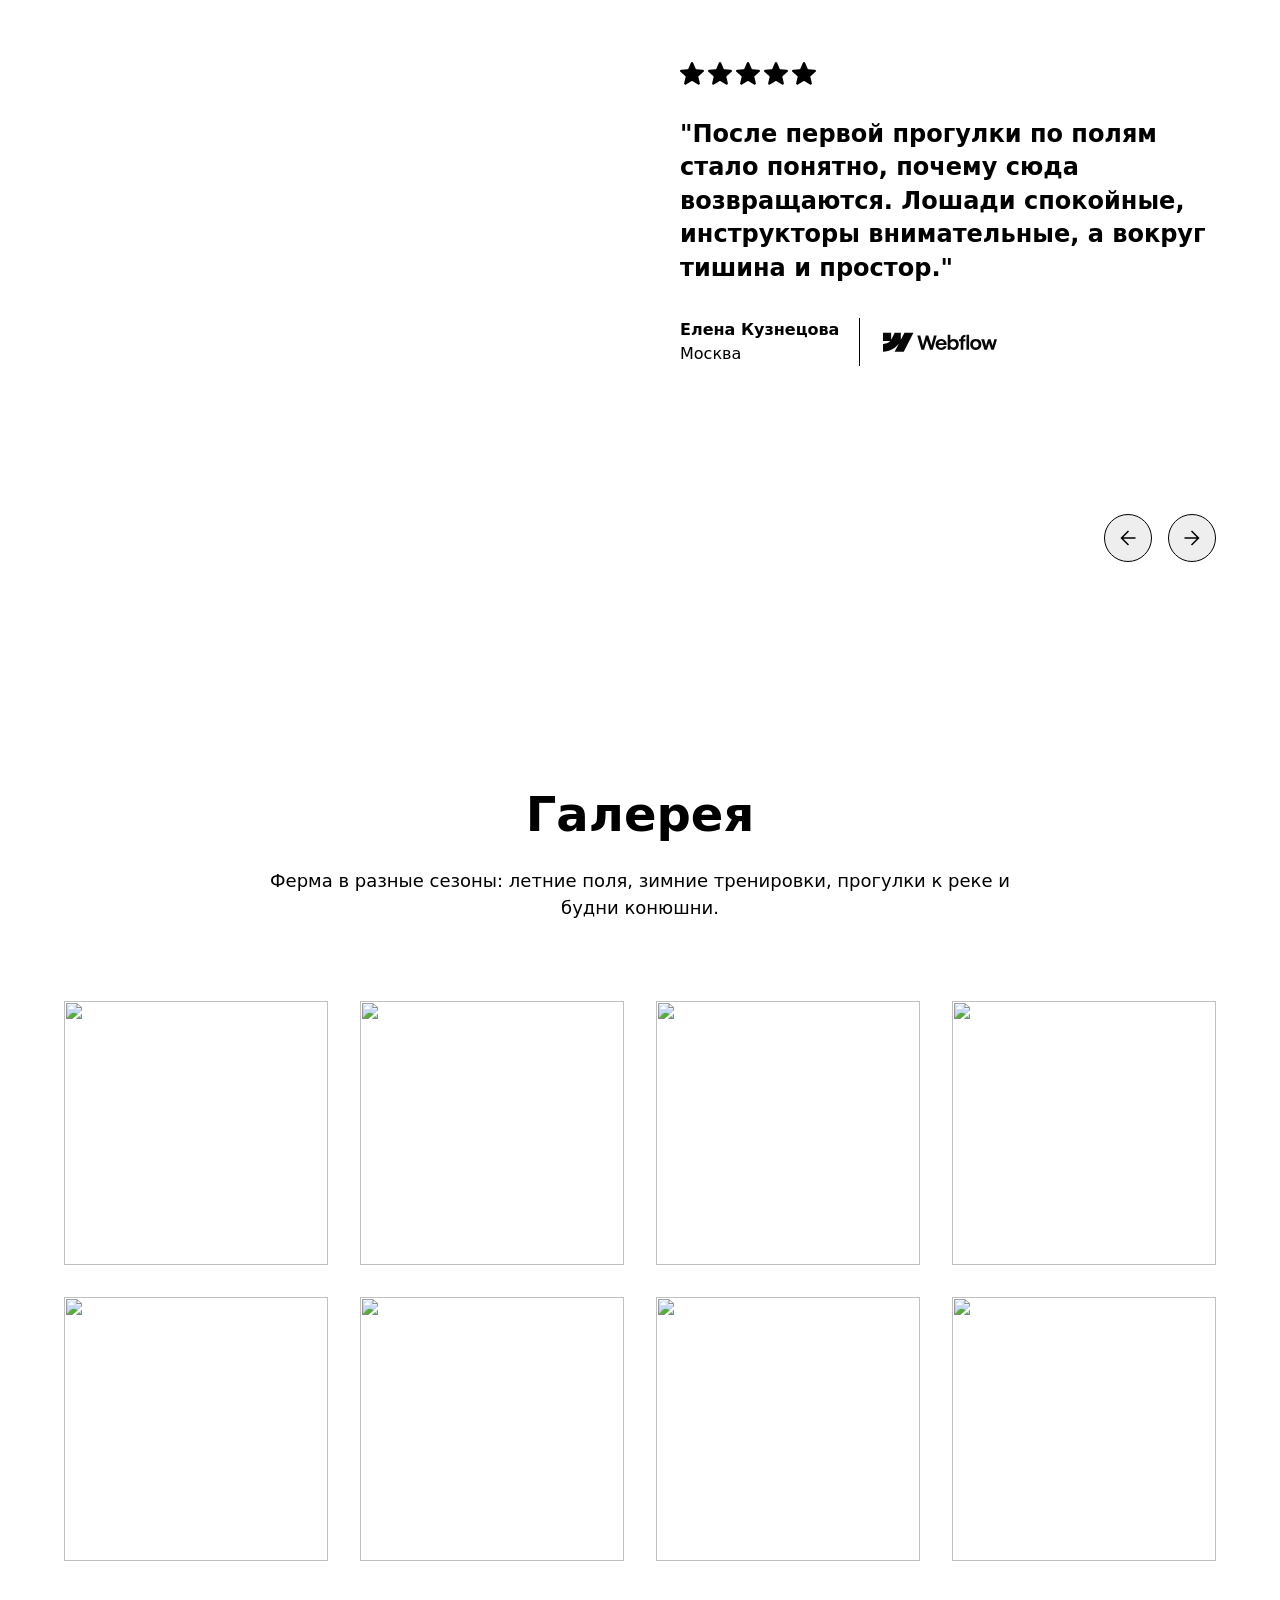
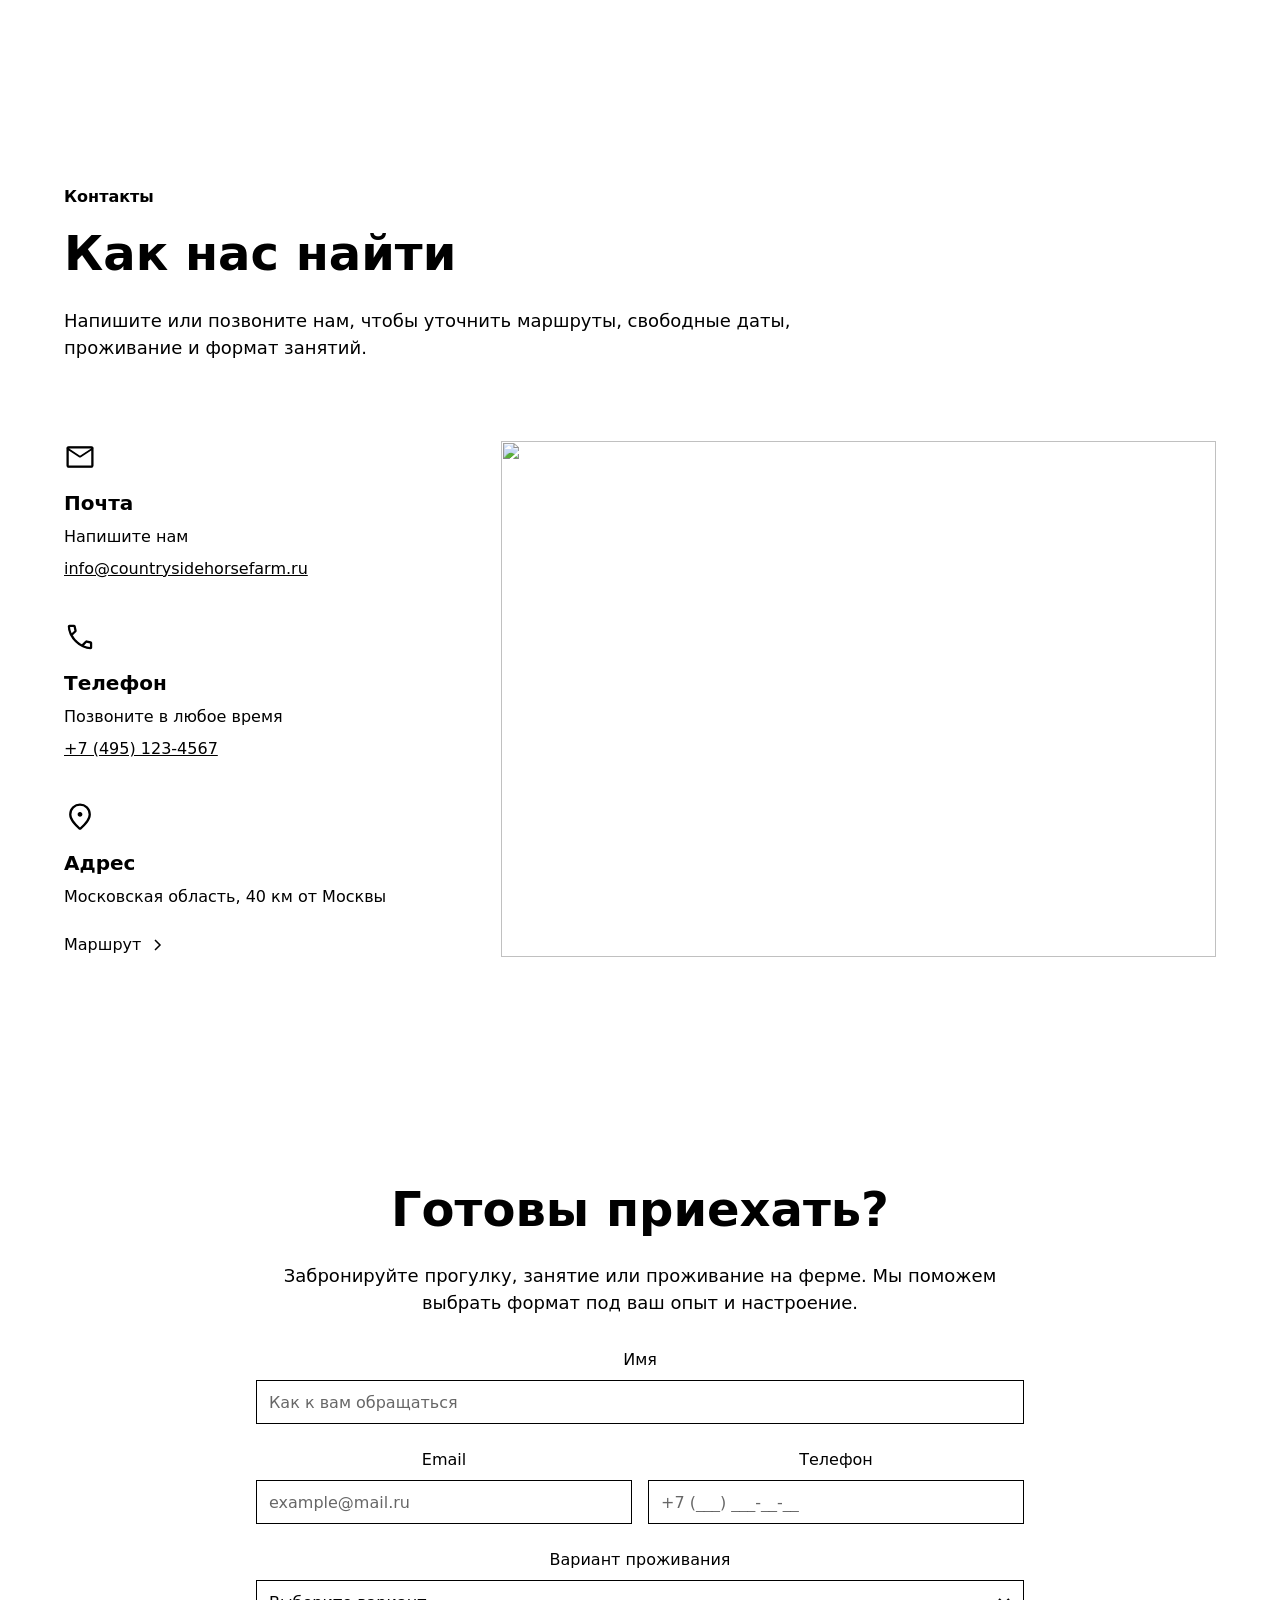
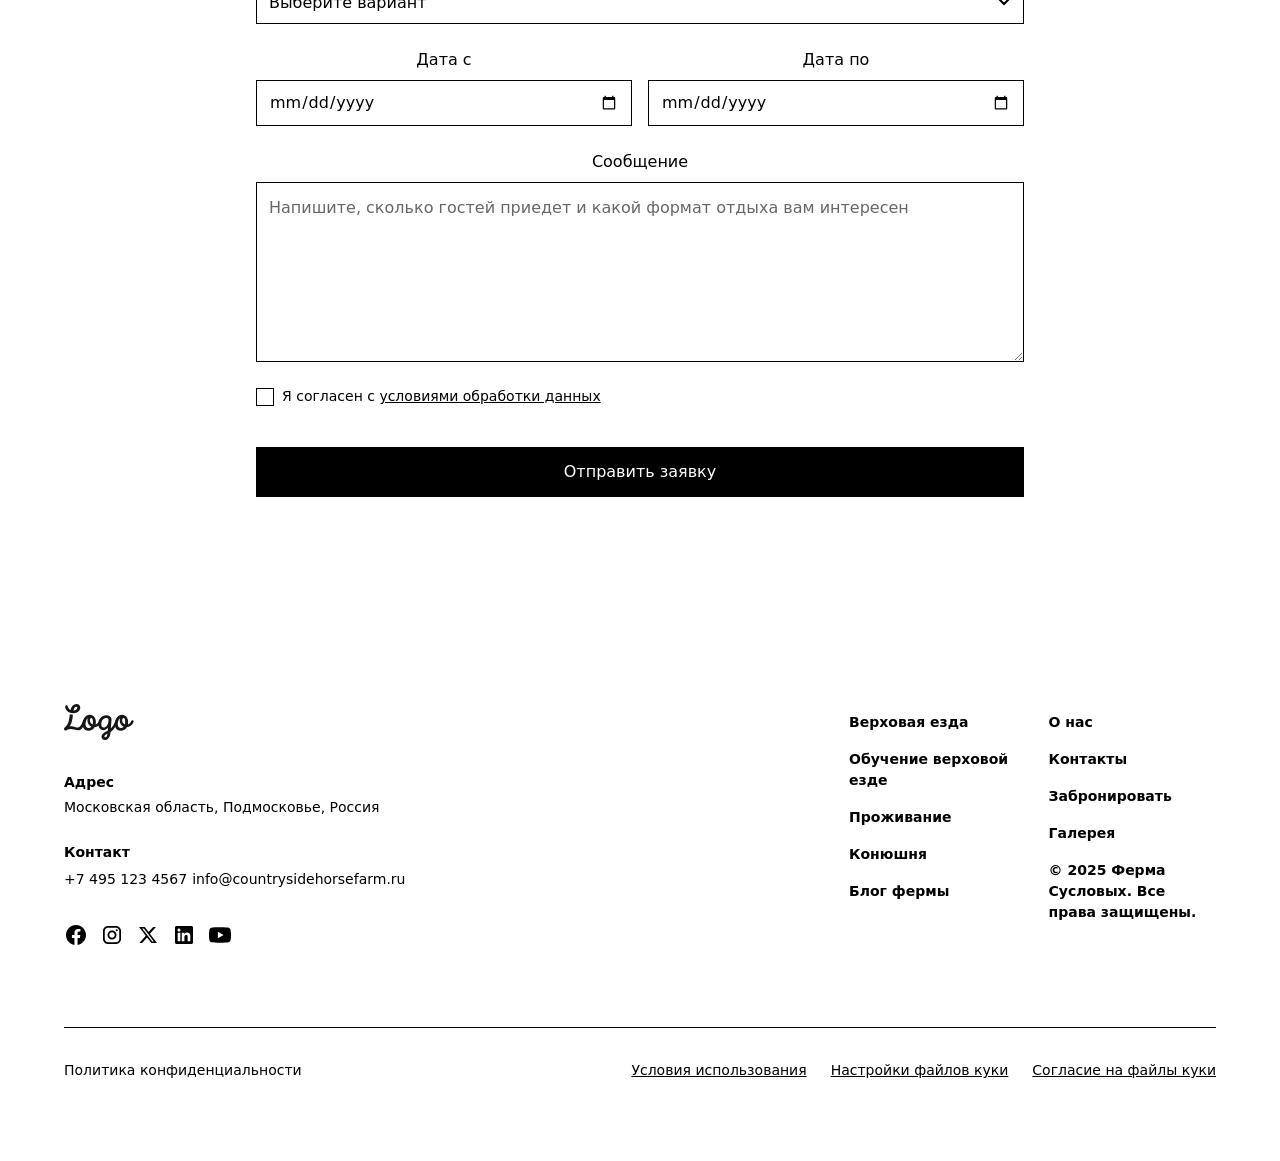
==== commit 2fb32e73: "Add farm tag filters and refine booking form Co-authored-by: code5 <vkishko@users.noreply.github.com" ====
--- a/index.html
+++ b/index.html
@@ -24,6 +24,19 @@
 }
 .blog46_meta-wrapper {
   flex-wrap: wrap;
+}
+.farm-booking_form-row {
+  grid-column-gap: 1rem;
+  grid-row-gap: 1rem;
+  grid-template-rows: auto;
+  grid-template-columns: 1fr 1fr;
+  grid-auto-columns: 1fr;
+  display: grid;
+}
+@media screen and (max-width: 767px) {
+  .farm-booking_form-row {
+    grid-template-columns: 1fr;
+  }
 }
 </style>
 </head>
@@ -895,8 +908,19 @@
                     </div>
                   </div>
                 </div>
-                <div class="blog46_list-wrapper">
-                  <div class="w-layout-grid blog46_list">
+                <div data-current="Все" data-easing="ease" data-duration-in="300" data-duration-out="100" class="blog46_content w-tabs">
+                  <div class="category-filter-menu is-center w-tab-menu">
+                    <a data-w-tab="Все" class="category-filter-link w-inline-block w-tab-link w--current"><div>Все</div></a>
+                    <a data-w-tab="Зима" class="category-filter-link w-inline-block w-tab-link"><div>Зима</div></a>
+                    <a data-w-tab="В полях" class="category-filter-link w-inline-block w-tab-link"><div>В полях</div></a>
+                    <a data-w-tab="Река" class="category-filter-link w-inline-block w-tab-link"><div>Река</div></a>
+                    <a data-w-tab="Ягоды и грибы" class="category-filter-link w-inline-block w-tab-link"><div>Ягоды и грибы</div></a>
+                    <a data-w-tab="Лето" class="category-filter-link w-inline-block w-tab-link"><div>Лето</div></a>
+                    <a data-w-tab="Занятия на плацу" class="category-filter-link w-inline-block w-tab-link"><div>Занятия на плацу</div></a>
+                  </div>
+                  <div class="blog46_list-wrapper w-tab-content">
+                  <div data-w-tab="Все" class="w-tab-pane w--tab-active">
+                    <div class="w-layout-grid blog46_list">
                     <div class="blog46_item">
                       <a href="#" class="blog46_item-link w-inline-block">
                         <div class="margin-bottom margin-small">
@@ -911,7 +935,7 @@
                               <div>В полях</div>
                             </div>
                             <div class="tag">
-                              <div>Жизнь на ферме</div>
+                              <div>Ягоды и грибы</div>
                             </div>
                             <div class="tag">
                               <div>Река</div>
@@ -949,7 +973,7 @@
                               <div>Занятия на плацу</div>
                             </div>
                             <div class="tag">
-                              <div>Жизнь на ферме</div>
+                              <div>Ягоды и грибы</div>
                             </div>
                             <div class="tag">
                               <div>Река</div>
@@ -973,6 +997,336 @@
                         </div>
                       </a>
                     </div>
+                    </div>
+                  </div>
+                  <div data-w-tab="Зима" class="w-tab-pane">
+                    <div class="w-layout-grid blog46_list">
+                    <div class="blog46_item">
+                      <a href="#" class="blog46_item-link w-inline-block">
+                        <div class="margin-bottom margin-small">
+                          <div class="blog46_image-wrapper"><img loading="lazy" src="https://uploads-ssl.webflow.com/624380709031623bfe4aee60/6243807090316262904aee69_Placeholder%20Image%20-%20Landscape.svg" alt="" class="blog46_image"></div>
+                        </div>
+                        <div class="margin-bottom margin-xsmall">
+                          <div class="blog46_meta-wrapper">
+                            <div class="tag">
+                              <div>Зима</div>
+                            </div>
+                            <div class="tag">
+                              <div>В полях</div>
+                            </div>
+                            <div class="tag">
+                              <div>Ягоды и грибы</div>
+                            </div>
+                            <div class="tag">
+                              <div>Река</div>
+                            </div>
+                            <div class="text-size-small text-weight-semibold">9 минут чтения</div>
+                          </div>
+                        </div>
+                        <div class="margin-bottom margin-xxsmall">
+                          <h3 class="heading-style-h5">Зимние выезды в поля и жизнь у реки</h3>
+                        </div>
+                        <div class="text-size-regular">Рассказываем, как проходят зимние маршруты по полям, отдых после прогулки и спокойные фермерские вечера.</div>
+                        <div class="margin-top margin-small">
+                          <div class="button-group">
+                            <div class="button is-link is-icon">
+                              <div>Читать</div>
+                              <div class="icon-embed-xxsmall w-embed"><svg width="16" height="16" viewbox="0 0 16 16" fill="none" xmlns="http://www.w3.org/2000/svg">
+                                  <path d="M6 3L11 8L6 13" stroke="CurrentColor" stroke-width="1.5"></path>
+                                </svg></div>
+                            </div>
+                          </div>
+                        </div>
+                      </a>
+                    </div>
+                    </div>
+                  </div>
+                  <div data-w-tab="В полях" class="w-tab-pane">
+                    <div class="w-layout-grid blog46_list">
+                    <div class="blog46_item">
+                      <a href="#" class="blog46_item-link w-inline-block">
+                        <div class="margin-bottom margin-small">
+                          <div class="blog46_image-wrapper"><img loading="lazy" src="https://uploads-ssl.webflow.com/624380709031623bfe4aee60/6243807090316262904aee69_Placeholder%20Image%20-%20Landscape.svg" alt="" class="blog46_image"></div>
+                        </div>
+                        <div class="margin-bottom margin-xsmall">
+                          <div class="blog46_meta-wrapper">
+                            <div class="tag">
+                              <div>Зима</div>
+                            </div>
+                            <div class="tag">
+                              <div>В полях</div>
+                            </div>
+                            <div class="tag">
+                              <div>Ягоды и грибы</div>
+                            </div>
+                            <div class="tag">
+                              <div>Река</div>
+                            </div>
+                            <div class="text-size-small text-weight-semibold">9 минут чтения</div>
+                          </div>
+                        </div>
+                        <div class="margin-bottom margin-xxsmall">
+                          <h3 class="heading-style-h5">Зимние выезды в поля и жизнь у реки</h3>
+                        </div>
+                        <div class="text-size-regular">Рассказываем, как проходят зимние маршруты по полям, отдых после прогулки и спокойные фермерские вечера.</div>
+                        <div class="margin-top margin-small">
+                          <div class="button-group">
+                            <div class="button is-link is-icon">
+                              <div>Читать</div>
+                              <div class="icon-embed-xxsmall w-embed"><svg width="16" height="16" viewbox="0 0 16 16" fill="none" xmlns="http://www.w3.org/2000/svg">
+                                  <path d="M6 3L11 8L6 13" stroke="CurrentColor" stroke-width="1.5"></path>
+                                </svg></div>
+                            </div>
+                          </div>
+                        </div>
+                      </a>
+                    </div>
+                    </div>
+                  </div>
+                  <div data-w-tab="Река" class="w-tab-pane">
+                    <div class="w-layout-grid blog46_list">
+                    <div class="blog46_item">
+                      <a href="#" class="blog46_item-link w-inline-block">
+                        <div class="margin-bottom margin-small">
+                          <div class="blog46_image-wrapper"><img loading="lazy" src="https://uploads-ssl.webflow.com/624380709031623bfe4aee60/6243807090316262904aee69_Placeholder%20Image%20-%20Landscape.svg" alt="" class="blog46_image"></div>
+                        </div>
+                        <div class="margin-bottom margin-xsmall">
+                          <div class="blog46_meta-wrapper">
+                            <div class="tag">
+                              <div>Зима</div>
+                            </div>
+                            <div class="tag">
+                              <div>В полях</div>
+                            </div>
+                            <div class="tag">
+                              <div>Ягоды и грибы</div>
+                            </div>
+                            <div class="tag">
+                              <div>Река</div>
+                            </div>
+                            <div class="text-size-small text-weight-semibold">9 минут чтения</div>
+                          </div>
+                        </div>
+                        <div class="margin-bottom margin-xxsmall">
+                          <h3 class="heading-style-h5">Зимние выезды в поля и жизнь у реки</h3>
+                        </div>
+                        <div class="text-size-regular">Рассказываем, как проходят зимние маршруты по полям, отдых после прогулки и спокойные фермерские вечера.</div>
+                        <div class="margin-top margin-small">
+                          <div class="button-group">
+                            <div class="button is-link is-icon">
+                              <div>Читать</div>
+                              <div class="icon-embed-xxsmall w-embed"><svg width="16" height="16" viewbox="0 0 16 16" fill="none" xmlns="http://www.w3.org/2000/svg">
+                                  <path d="M6 3L11 8L6 13" stroke="CurrentColor" stroke-width="1.5"></path>
+                                </svg></div>
+                            </div>
+                          </div>
+                        </div>
+                      </a>
+                    </div>
+                    <div class="blog46_item">
+                      <a href="#" class="blog46_item-link w-inline-block">
+                        <div class="margin-bottom margin-small">
+                          <div class="blog46_image-wrapper"><img loading="lazy" src="https://uploads-ssl.webflow.com/624380709031623bfe4aee60/6243807090316262904aee69_Placeholder%20Image%20-%20Landscape.svg" alt="" class="blog46_image"></div>
+                        </div>
+                        <div class="margin-bottom margin-xsmall">
+                          <div class="blog46_meta-wrapper">
+                            <div class="tag">
+                              <div>Лето</div>
+                            </div>
+                            <div class="tag">
+                              <div>Занятия на плацу</div>
+                            </div>
+                            <div class="tag">
+                              <div>Ягоды и грибы</div>
+                            </div>
+                            <div class="tag">
+                              <div>Река</div>
+                            </div>
+                            <div class="text-size-small text-weight-semibold">9 минут чтения</div>
+                          </div>
+                        </div>
+                        <div class="margin-bottom margin-xxsmall">
+                          <h3 class="heading-style-h5">Летние занятия на плацу и отдых на ферме</h3>
+                        </div>
+                        <div class="text-size-regular">Как проходят летние занятия на плацу, знакомство с лошадьми и прогулки к реке после тренировки.</div>
+                        <div class="margin-top margin-small">
+                          <div class="button-group">
+                            <div class="button is-link is-icon">
+                              <div>Читать</div>
+                              <div class="icon-embed-xxsmall w-embed"><svg width="16" height="16" viewbox="0 0 16 16" fill="none" xmlns="http://www.w3.org/2000/svg">
+                                  <path d="M6 3L11 8L6 13" stroke="CurrentColor" stroke-width="1.5"></path>
+                                </svg></div>
+                            </div>
+                          </div>
+                        </div>
+                      </a>
+                    </div>
+                    </div>
+                  </div>
+                  <div data-w-tab="Ягоды и грибы" class="w-tab-pane">
+                    <div class="w-layout-grid blog46_list">
+                    <div class="blog46_item">
+                      <a href="#" class="blog46_item-link w-inline-block">
+                        <div class="margin-bottom margin-small">
+                          <div class="blog46_image-wrapper"><img loading="lazy" src="https://uploads-ssl.webflow.com/624380709031623bfe4aee60/6243807090316262904aee69_Placeholder%20Image%20-%20Landscape.svg" alt="" class="blog46_image"></div>
+                        </div>
+                        <div class="margin-bottom margin-xsmall">
+                          <div class="blog46_meta-wrapper">
+                            <div class="tag">
+                              <div>Зима</div>
+                            </div>
+                            <div class="tag">
+                              <div>В полях</div>
+                            </div>
+                            <div class="tag">
+                              <div>Ягоды и грибы</div>
+                            </div>
+                            <div class="tag">
+                              <div>Река</div>
+                            </div>
+                            <div class="text-size-small text-weight-semibold">9 минут чтения</div>
+                          </div>
+                        </div>
+                        <div class="margin-bottom margin-xxsmall">
+                          <h3 class="heading-style-h5">Зимние выезды в поля и жизнь у реки</h3>
+                        </div>
+                        <div class="text-size-regular">Рассказываем, как проходят зимние маршруты по полям, отдых после прогулки и спокойные фермерские вечера.</div>
+                        <div class="margin-top margin-small">
+                          <div class="button-group">
+                            <div class="button is-link is-icon">
+                              <div>Читать</div>
+                              <div class="icon-embed-xxsmall w-embed"><svg width="16" height="16" viewbox="0 0 16 16" fill="none" xmlns="http://www.w3.org/2000/svg">
+                                  <path d="M6 3L11 8L6 13" stroke="CurrentColor" stroke-width="1.5"></path>
+                                </svg></div>
+                            </div>
+                          </div>
+                        </div>
+                      </a>
+                    </div>
+                    <div class="blog46_item">
+                      <a href="#" class="blog46_item-link w-inline-block">
+                        <div class="margin-bottom margin-small">
+                          <div class="blog46_image-wrapper"><img loading="lazy" src="https://uploads-ssl.webflow.com/624380709031623bfe4aee60/6243807090316262904aee69_Placeholder%20Image%20-%20Landscape.svg" alt="" class="blog46_image"></div>
+                        </div>
+                        <div class="margin-bottom margin-xsmall">
+                          <div class="blog46_meta-wrapper">
+                            <div class="tag">
+                              <div>Лето</div>
+                            </div>
+                            <div class="tag">
+                              <div>Занятия на плацу</div>
+                            </div>
+                            <div class="tag">
+                              <div>Ягоды и грибы</div>
+                            </div>
+                            <div class="tag">
+                              <div>Река</div>
+                            </div>
+                            <div class="text-size-small text-weight-semibold">9 минут чтения</div>
+                          </div>
+                        </div>
+                        <div class="margin-bottom margin-xxsmall">
+                          <h3 class="heading-style-h5">Летние занятия на плацу и отдых на ферме</h3>
+                        </div>
+                        <div class="text-size-regular">Как проходят летние занятия на плацу, знакомство с лошадьми и прогулки к реке после тренировки.</div>
+                        <div class="margin-top margin-small">
+                          <div class="button-group">
+                            <div class="button is-link is-icon">
+                              <div>Читать</div>
+                              <div class="icon-embed-xxsmall w-embed"><svg width="16" height="16" viewbox="0 0 16 16" fill="none" xmlns="http://www.w3.org/2000/svg">
+                                  <path d="M6 3L11 8L6 13" stroke="CurrentColor" stroke-width="1.5"></path>
+                                </svg></div>
+                            </div>
+                          </div>
+                        </div>
+                      </a>
+                    </div>
+                    </div>
+                  </div>
+                  <div data-w-tab="Лето" class="w-tab-pane">
+                    <div class="w-layout-grid blog46_list">
+                    <div class="blog46_item">
+                      <a href="#" class="blog46_item-link w-inline-block">
+                        <div class="margin-bottom margin-small">
+                          <div class="blog46_image-wrapper"><img loading="lazy" src="https://uploads-ssl.webflow.com/624380709031623bfe4aee60/6243807090316262904aee69_Placeholder%20Image%20-%20Landscape.svg" alt="" class="blog46_image"></div>
+                        </div>
+                        <div class="margin-bottom margin-xsmall">
+                          <div class="blog46_meta-wrapper">
+                            <div class="tag">
+                              <div>Лето</div>
+                            </div>
+                            <div class="tag">
+                              <div>Занятия на плацу</div>
+                            </div>
+                            <div class="tag">
+                              <div>Ягоды и грибы</div>
+                            </div>
+                            <div class="tag">
+                              <div>Река</div>
+                            </div>
+                            <div class="text-size-small text-weight-semibold">9 минут чтения</div>
+                          </div>
+                        </div>
+                        <div class="margin-bottom margin-xxsmall">
+                          <h3 class="heading-style-h5">Летние занятия на плацу и отдых на ферме</h3>
+                        </div>
+                        <div class="text-size-regular">Как проходят летние занятия на плацу, знакомство с лошадьми и прогулки к реке после тренировки.</div>
+                        <div class="margin-top margin-small">
+                          <div class="button-group">
+                            <div class="button is-link is-icon">
+                              <div>Читать</div>
+                              <div class="icon-embed-xxsmall w-embed"><svg width="16" height="16" viewbox="0 0 16 16" fill="none" xmlns="http://www.w3.org/2000/svg">
+                                  <path d="M6 3L11 8L6 13" stroke="CurrentColor" stroke-width="1.5"></path>
+                                </svg></div>
+                            </div>
+                          </div>
+                        </div>
+                      </a>
+                    </div>
+                    </div>
+                  </div>
+                  <div data-w-tab="Занятия на плацу" class="w-tab-pane">
+                    <div class="w-layout-grid blog46_list">
+                    <div class="blog46_item">
+                      <a href="#" class="blog46_item-link w-inline-block">
+                        <div class="margin-bottom margin-small">
+                          <div class="blog46_image-wrapper"><img loading="lazy" src="https://uploads-ssl.webflow.com/624380709031623bfe4aee60/6243807090316262904aee69_Placeholder%20Image%20-%20Landscape.svg" alt="" class="blog46_image"></div>
+                        </div>
+                        <div class="margin-bottom margin-xsmall">
+                          <div class="blog46_meta-wrapper">
+                            <div class="tag">
+                              <div>Лето</div>
+                            </div>
+                            <div class="tag">
+                              <div>Занятия на плацу</div>
+                            </div>
+                            <div class="tag">
+                              <div>Ягоды и грибы</div>
+                            </div>
+                            <div class="tag">
+                              <div>Река</div>
+                            </div>
+                            <div class="text-size-small text-weight-semibold">9 минут чтения</div>
+                          </div>
+                        </div>
+                        <div class="margin-bottom margin-xxsmall">
+                          <h3 class="heading-style-h5">Летние занятия на плацу и отдых на ферме</h3>
+                        </div>
+                        <div class="text-size-regular">Как проходят летние занятия на плацу, знакомство с лошадьми и прогулки к реке после тренировки.</div>
+                        <div class="margin-top margin-small">
+                          <div class="button-group">
+                            <div class="button is-link is-icon">
+                              <div>Читать</div>
+                              <div class="icon-embed-xxsmall w-embed"><svg width="16" height="16" viewbox="0 0 16 16" fill="none" xmlns="http://www.w3.org/2000/svg">
+                                  <path d="M6 3L11 8L6 13" stroke="CurrentColor" stroke-width="1.5"></path>
+                                </svg></div>
+                            </div>
+                          </div>
+                        </div>
+                      </a>
+                    </div>
+                    </div>
+                  </div>
                   </div>
                 </div>
                 <div class="margin-top margin-xxlarge">
@@ -1299,26 +1653,23 @@
                     </div>
                     <p class="text-size-medium">Забронируйте прогулку, занятие или проживание на ферме. Мы поможем выбрать формат под ваш опыт и настроение.</p>
                     <div class="margin-top margin-medium">
-                      <div class="max-width-medium align-center">
+                      <div class="max-width-large align-center">
                         <div class="w-form">
-                          <form id="wf-form-Farm-Booking-Form" name="wf-form-Farm-Booking-Form" data-name="Farm Booking Form" method="get">
+                          <form id="wf-form-Farm-Booking-Form" name="wf-form-Farm-Booking-Form" data-name="Farm Booking Form" method="get" class="form_form">
                             <div class="form_field-wrapper"><label for="Farm-Booking-Name" class="form_field-label">Имя</label><input class="form_input w-input" maxlength="256" name="Farm-Booking-Name" data-name="Farm Booking Name" placeholder="Как к вам обращаться" type="text" id="Farm-Booking-Name" required=""></div>
-                            <div class="form_field-wrapper"><label for="Farm-Booking-Email" class="form_field-label">Email</label><input class="form_input w-input" maxlength="256" name="Farm-Booking-Email" data-name="Farm Booking Email" placeholder="example@mail.ru" type="email" id="Farm-Booking-Email" required=""></div>
-                            <div class="form_field-wrapper"><label for="Farm-Booking-Phone" class="form_field-label">Телефон</label><input class="form_input w-input" maxlength="256" name="Farm-Booking-Phone" data-name="Farm Booking Phone" placeholder="+7 (___) ___-__-__" type="tel" id="Farm-Booking-Phone" required=""></div>
-                            <div class="form_field-wrapper"><label for="Farm-Booking-Type" class="form_field-label">Что забронировать</label><select id="Farm-Booking-Type" name="Farm-Booking-Type" data-name="Farm Booking Type" required="" class="form_input is-select-input w-select">
-                                <option value="">Выберите формат</option>
-                                <option value="Конная прогулка">Конная прогулка</option>
-                                <option value="Обучение верховой езде">Обучение верховой езде</option>
-                                <option value="Проживание на ферме">Проживание на ферме</option>
-                                <option value="Прогулка и проживание">Прогулка и проживание</option>
-                              </select></div>
+                            <div class="farm-booking_form-row">
+                              <div class="form_field-wrapper"><label for="Farm-Booking-Email" class="form_field-label">Email</label><input class="form_input w-input" maxlength="256" name="Farm-Booking-Email" data-name="Farm Booking Email" placeholder="example@mail.ru" type="email" id="Farm-Booking-Email" required=""></div>
+                              <div class="form_field-wrapper"><label for="Farm-Booking-Phone" class="form_field-label">Телефон</label><input class="form_input w-input" maxlength="256" name="Farm-Booking-Phone" data-name="Farm Booking Phone" placeholder="+7 (___) ___-__-__" type="tel" id="Farm-Booking-Phone" required=""></div>
+                            </div>
                             <div class="form_field-wrapper"><label for="Farm-Booking-Stay" class="form_field-label">Вариант проживания</label><select id="Farm-Booking-Stay" name="Farm-Booking-Stay" data-name="Farm Booking Stay" class="form_input is-select-input w-select">
                                 <option value="">Выберите вариант</option>
                                 <option value="Номер в фермерском доме">Номер в фермерском доме</option>
                                 <option value="Деревенский домик">Деревенский домик</option>
                               </select></div>
-                            <div class="form_field-wrapper"><label for="Farm-Booking-Date-From" class="form_field-label">Дата с</label><input class="form_input w-input" name="Farm-Booking-Date-From" data-name="Farm Booking Date From" type="date" id="Farm-Booking-Date-From" required=""></div>
-                            <div class="form_field-wrapper"><label for="Farm-Booking-Date-To" class="form_field-label">Дата по</label><input class="form_input w-input" name="Farm-Booking-Date-To" data-name="Farm Booking Date To" type="date" id="Farm-Booking-Date-To" required=""></div>
+                            <div class="farm-booking_form-row">
+                              <div class="form_field-wrapper"><label for="Farm-Booking-Date-From" class="form_field-label">Дата с</label><input class="form_input w-input" name="Farm-Booking-Date-From" data-name="Farm Booking Date From" type="date" id="Farm-Booking-Date-From" required=""></div>
+                              <div class="form_field-wrapper"><label for="Farm-Booking-Date-To" class="form_field-label">Дата по</label><input class="form_input w-input" name="Farm-Booking-Date-To" data-name="Farm Booking Date To" type="date" id="Farm-Booking-Date-To" required=""></div>
+                            </div>
                             <div class="form_field-wrapper"><label for="Farm-Booking-Message" class="form_field-label">Сообщение</label><textarea id="Farm-Booking-Message" name="Farm-Booking-Message" maxlength="5000" data-name="Farm Booking Message" placeholder="Напишите, сколько гостей приедет и какой формат отдыха вам интересен" class="form_input is-text-area w-input"></textarea></div>
                             <div class="margin-bottom margin-xsmall"><label id="Farm-Booking-Checkbox" class="w-checkbox form_checkbox">
                                 <div class="w-checkbox-input w-checkbox-input--inputType-custom form_checkbox-icon"></div><input type="checkbox" name="Farm-Booking-Checkbox" id="Farm-Booking-Checkbox" data-name="Farm Booking Checkbox" required="" style="opacity:0;position:absolute;z-index:-1"><span for="Farm-Booking-Checkbox" class="form_checkbox-label text-size-small w-form-label">Я согласен с <a href="#" class="text-style-link">условиями обработки данных</a></span>
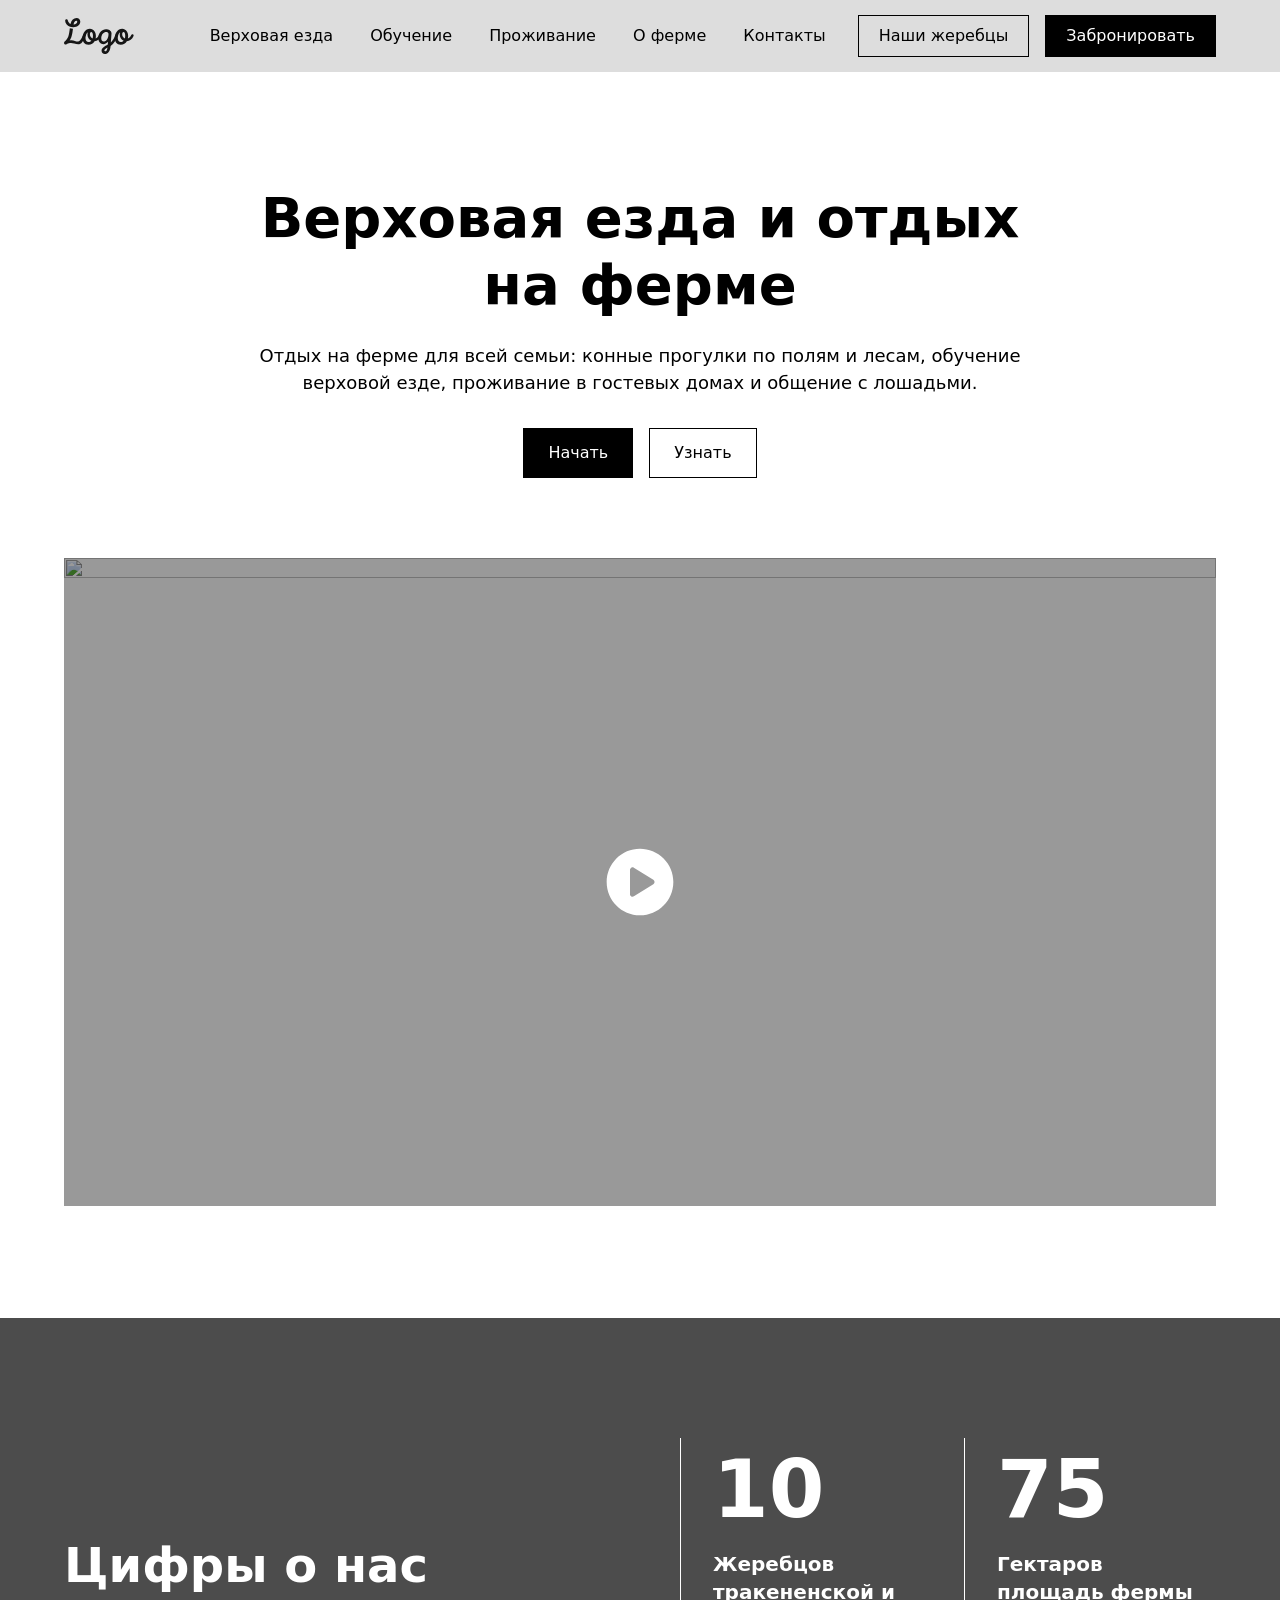
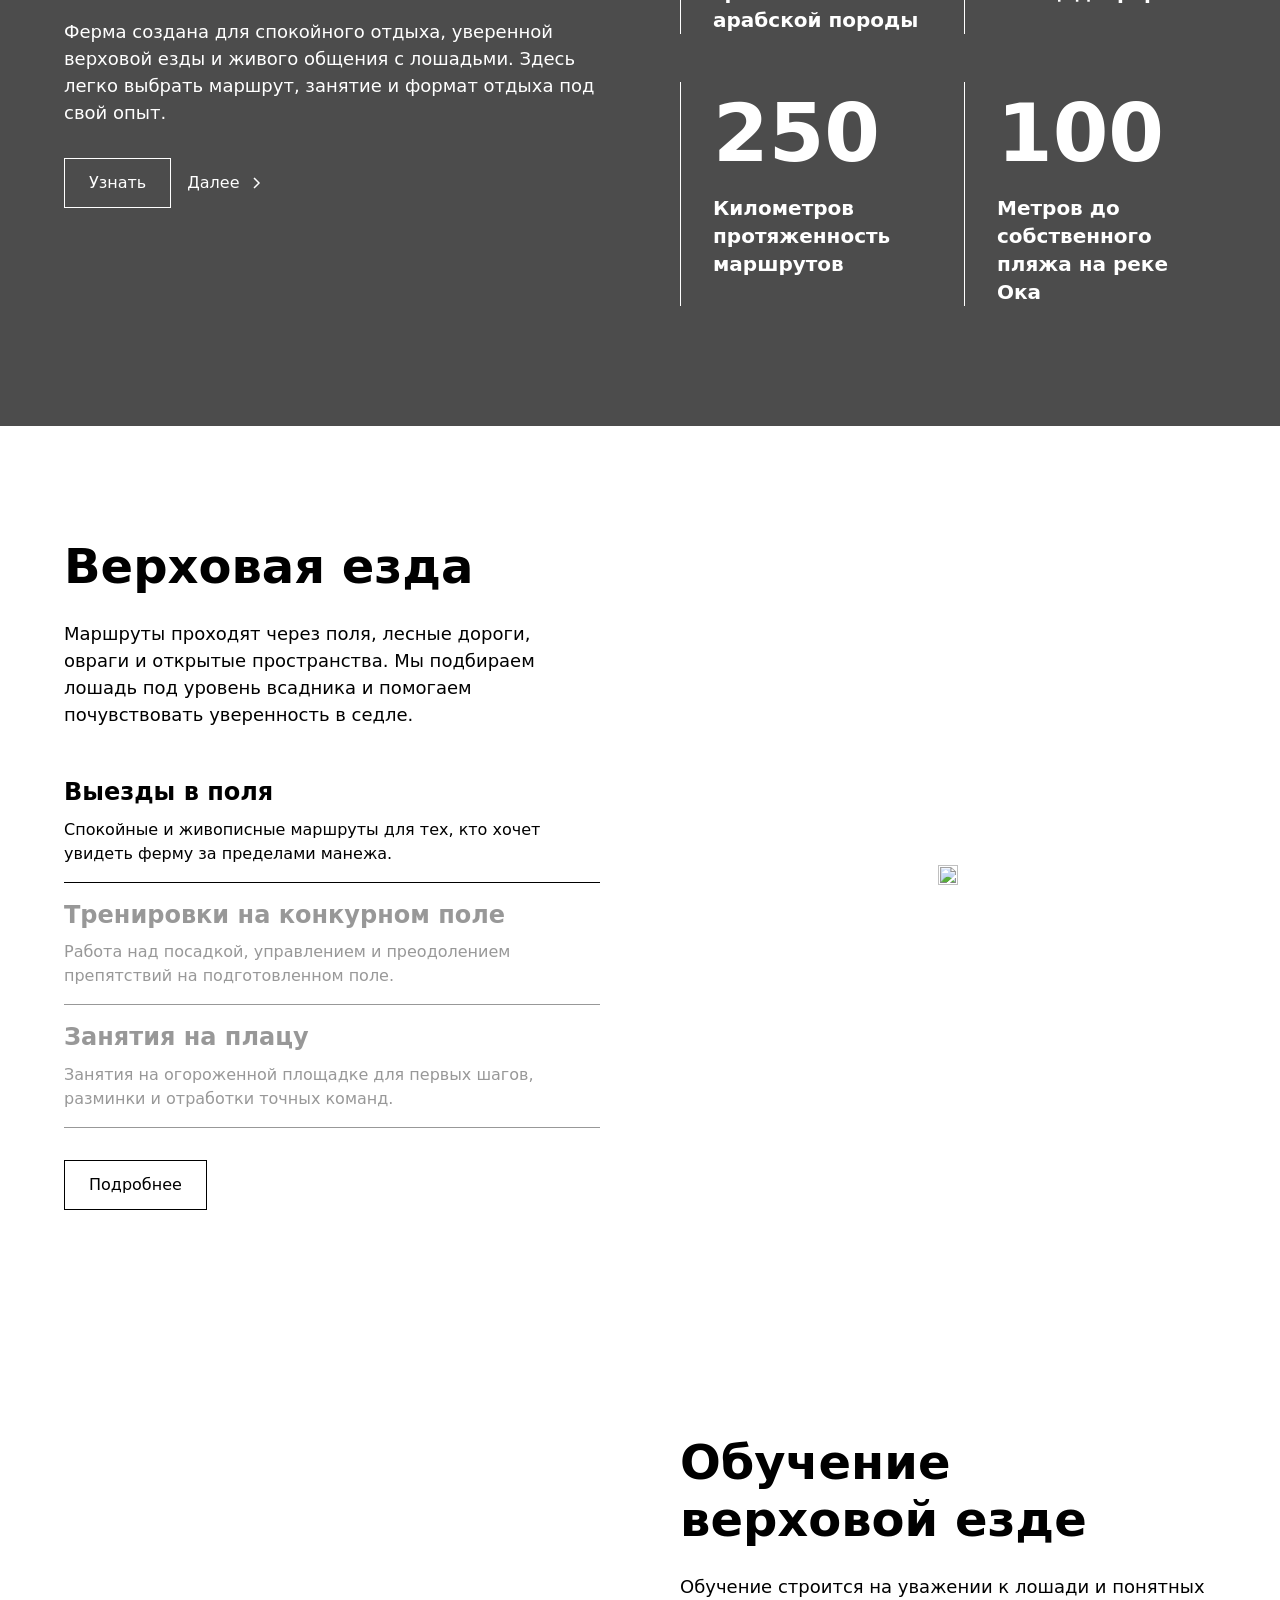
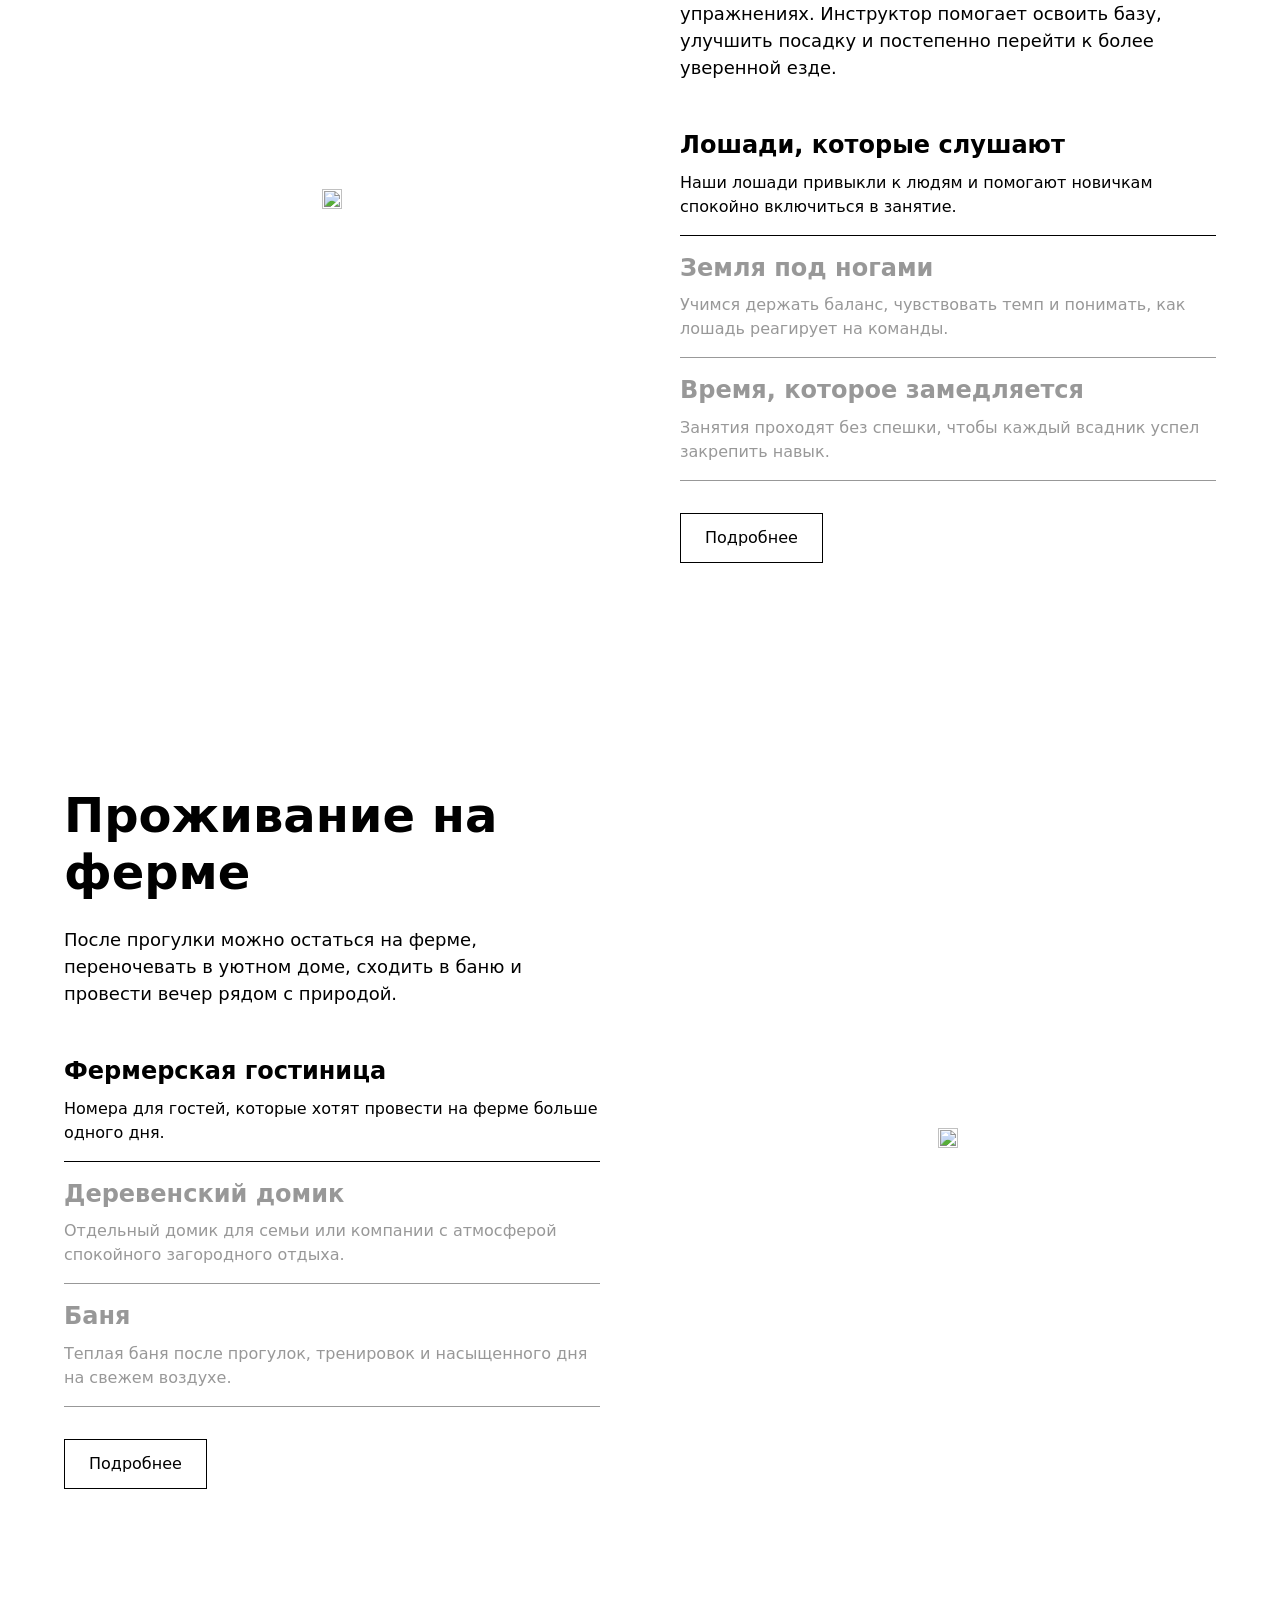
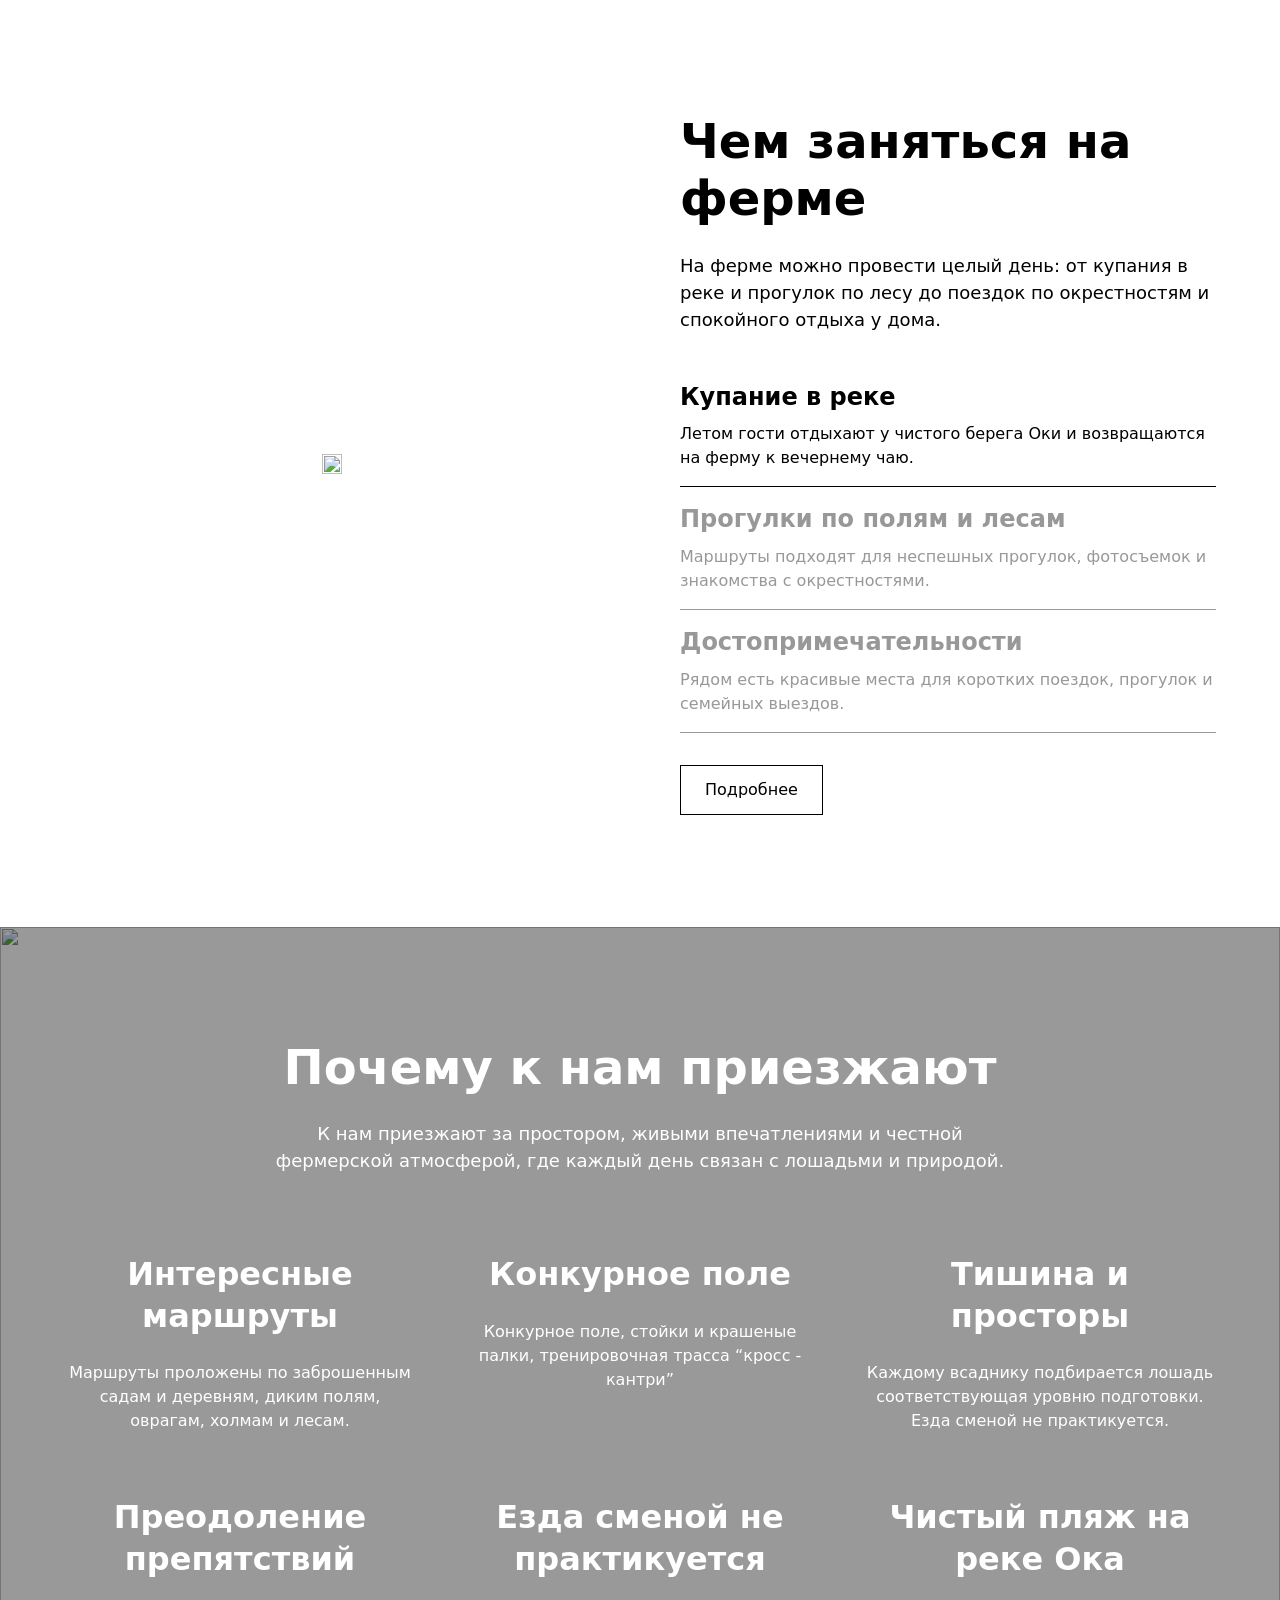
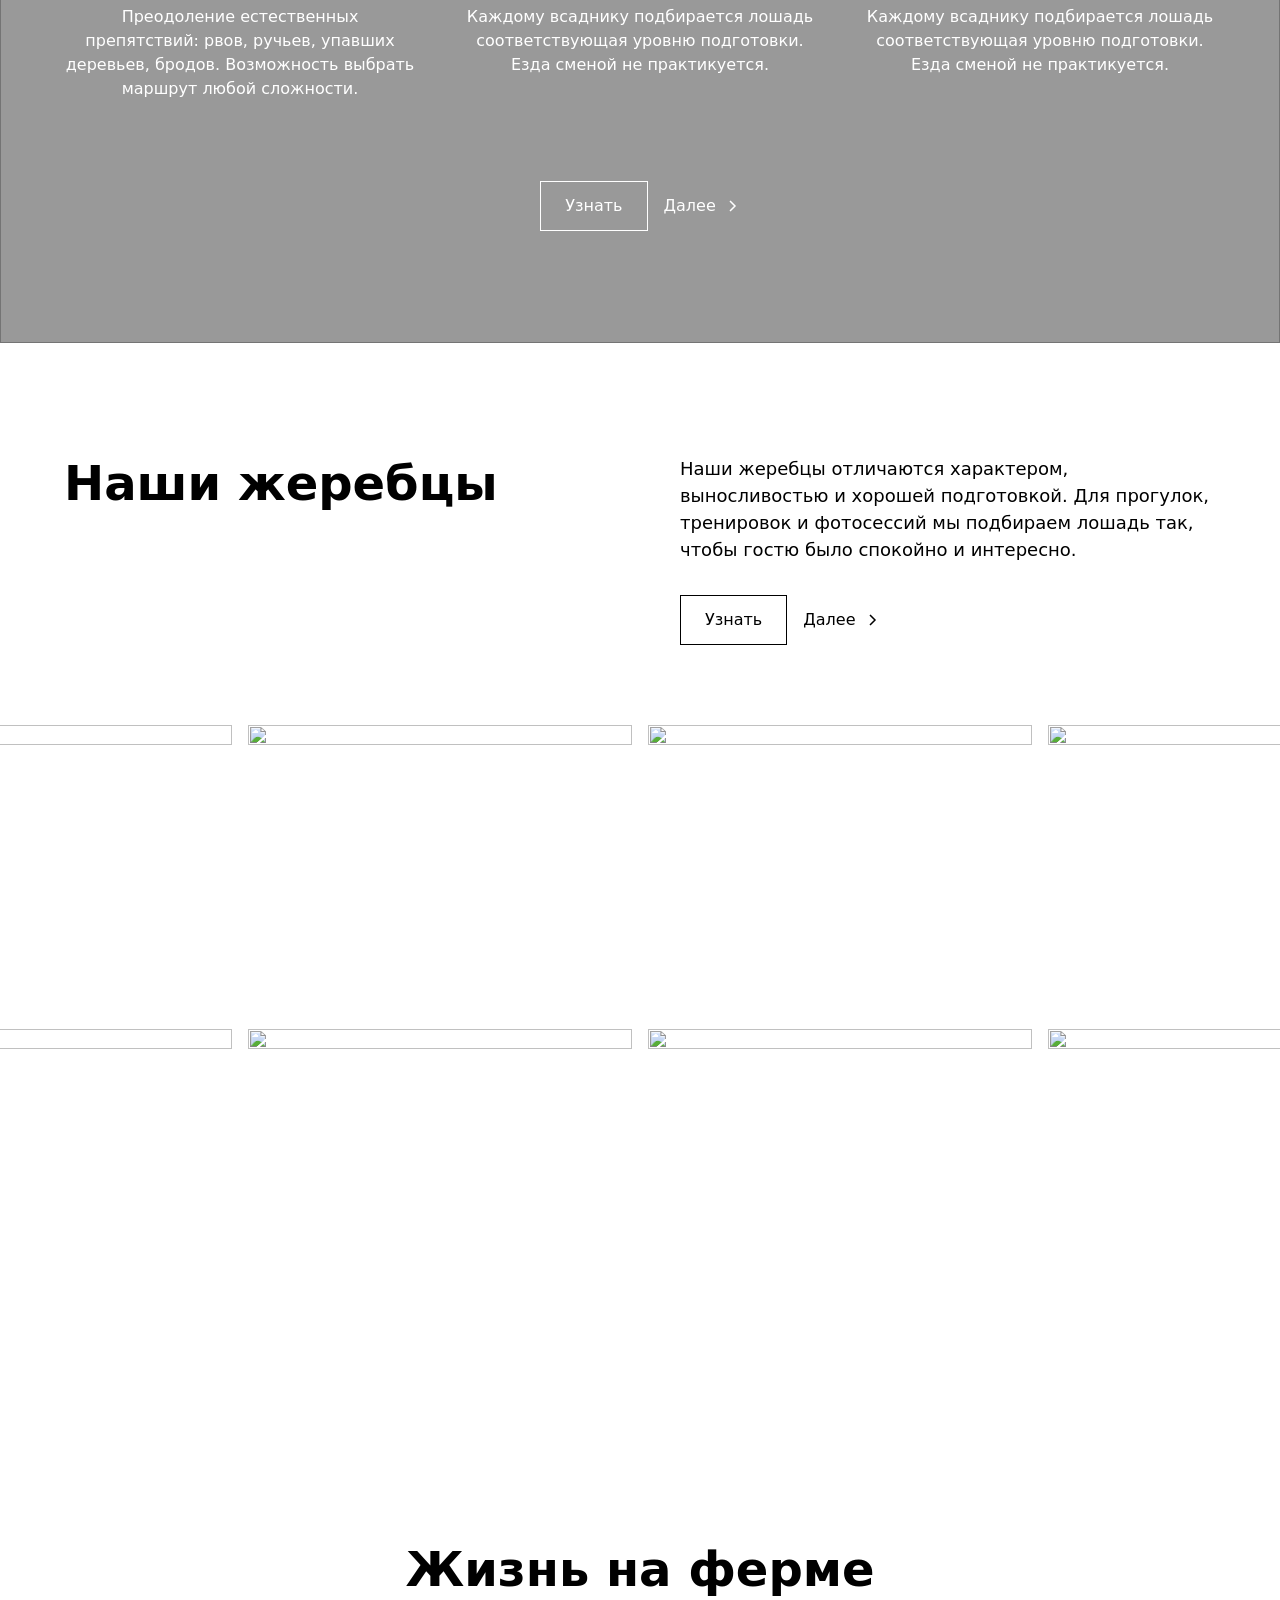
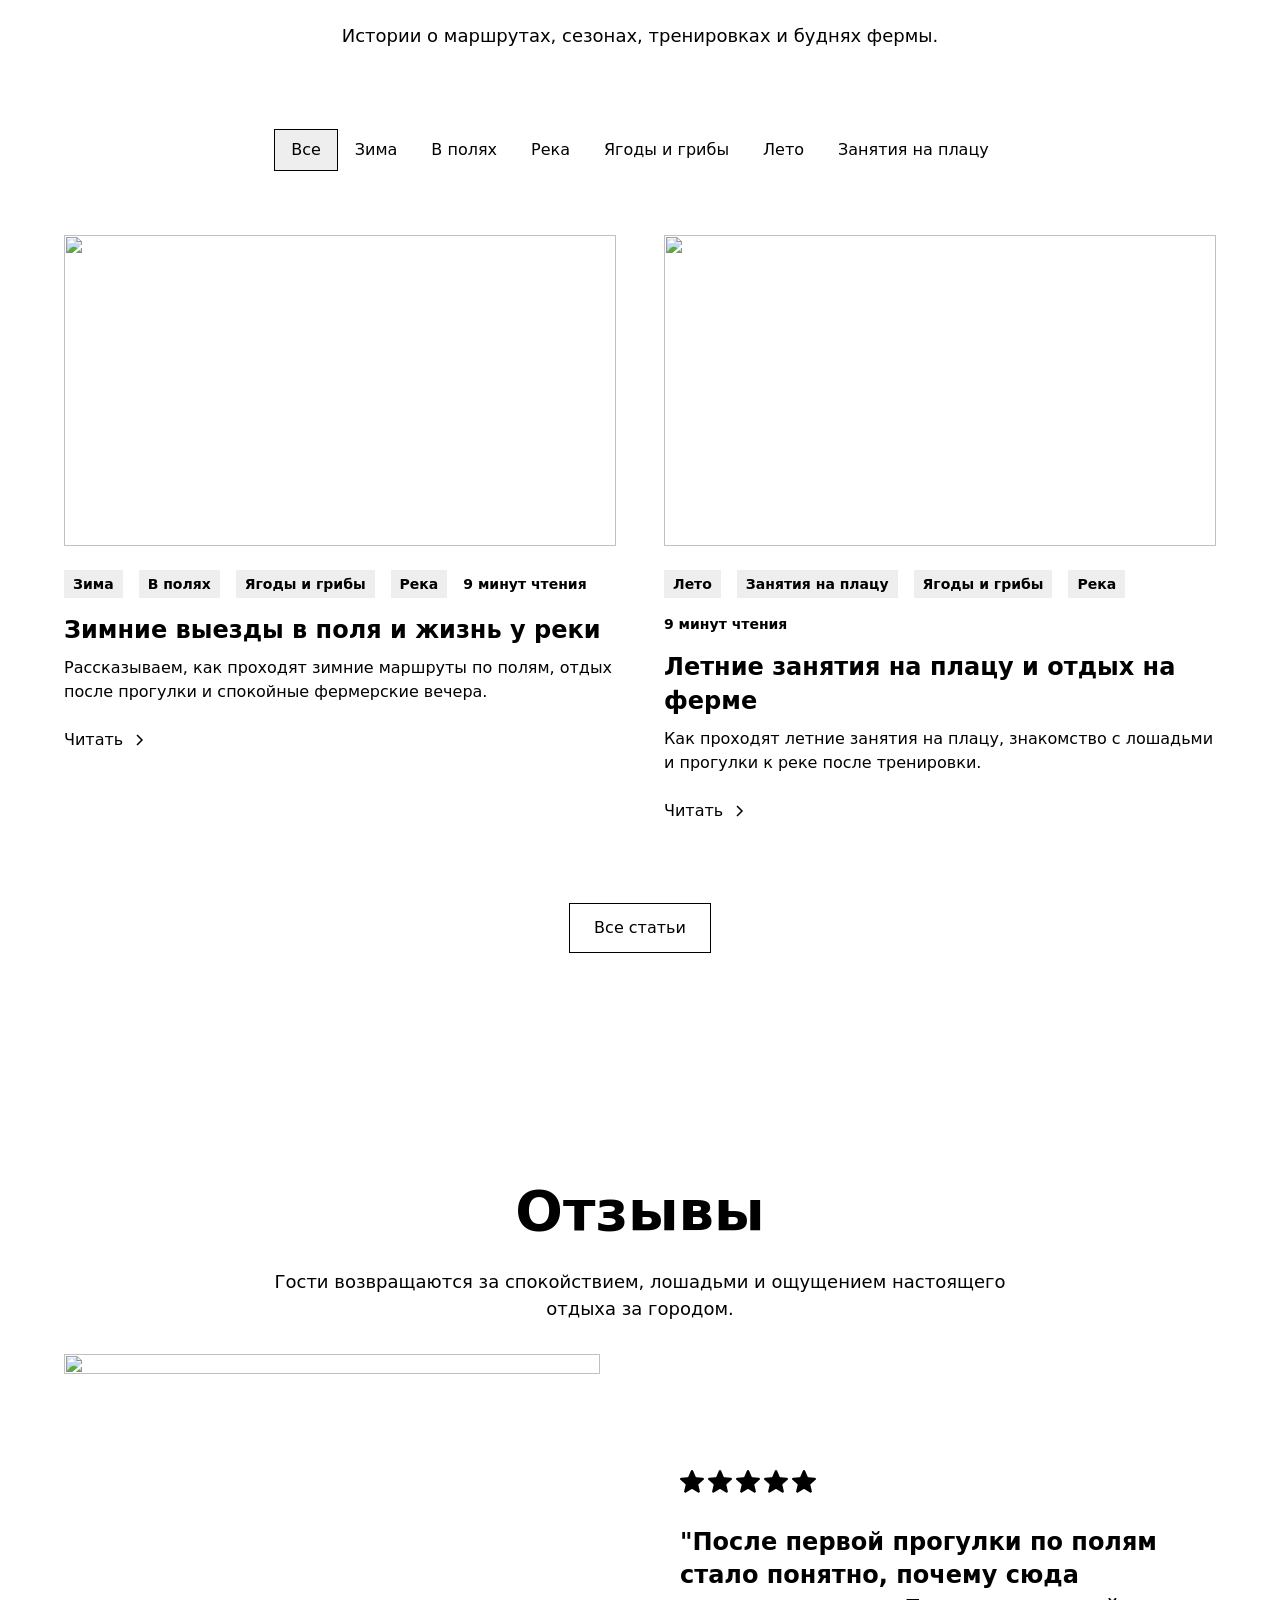
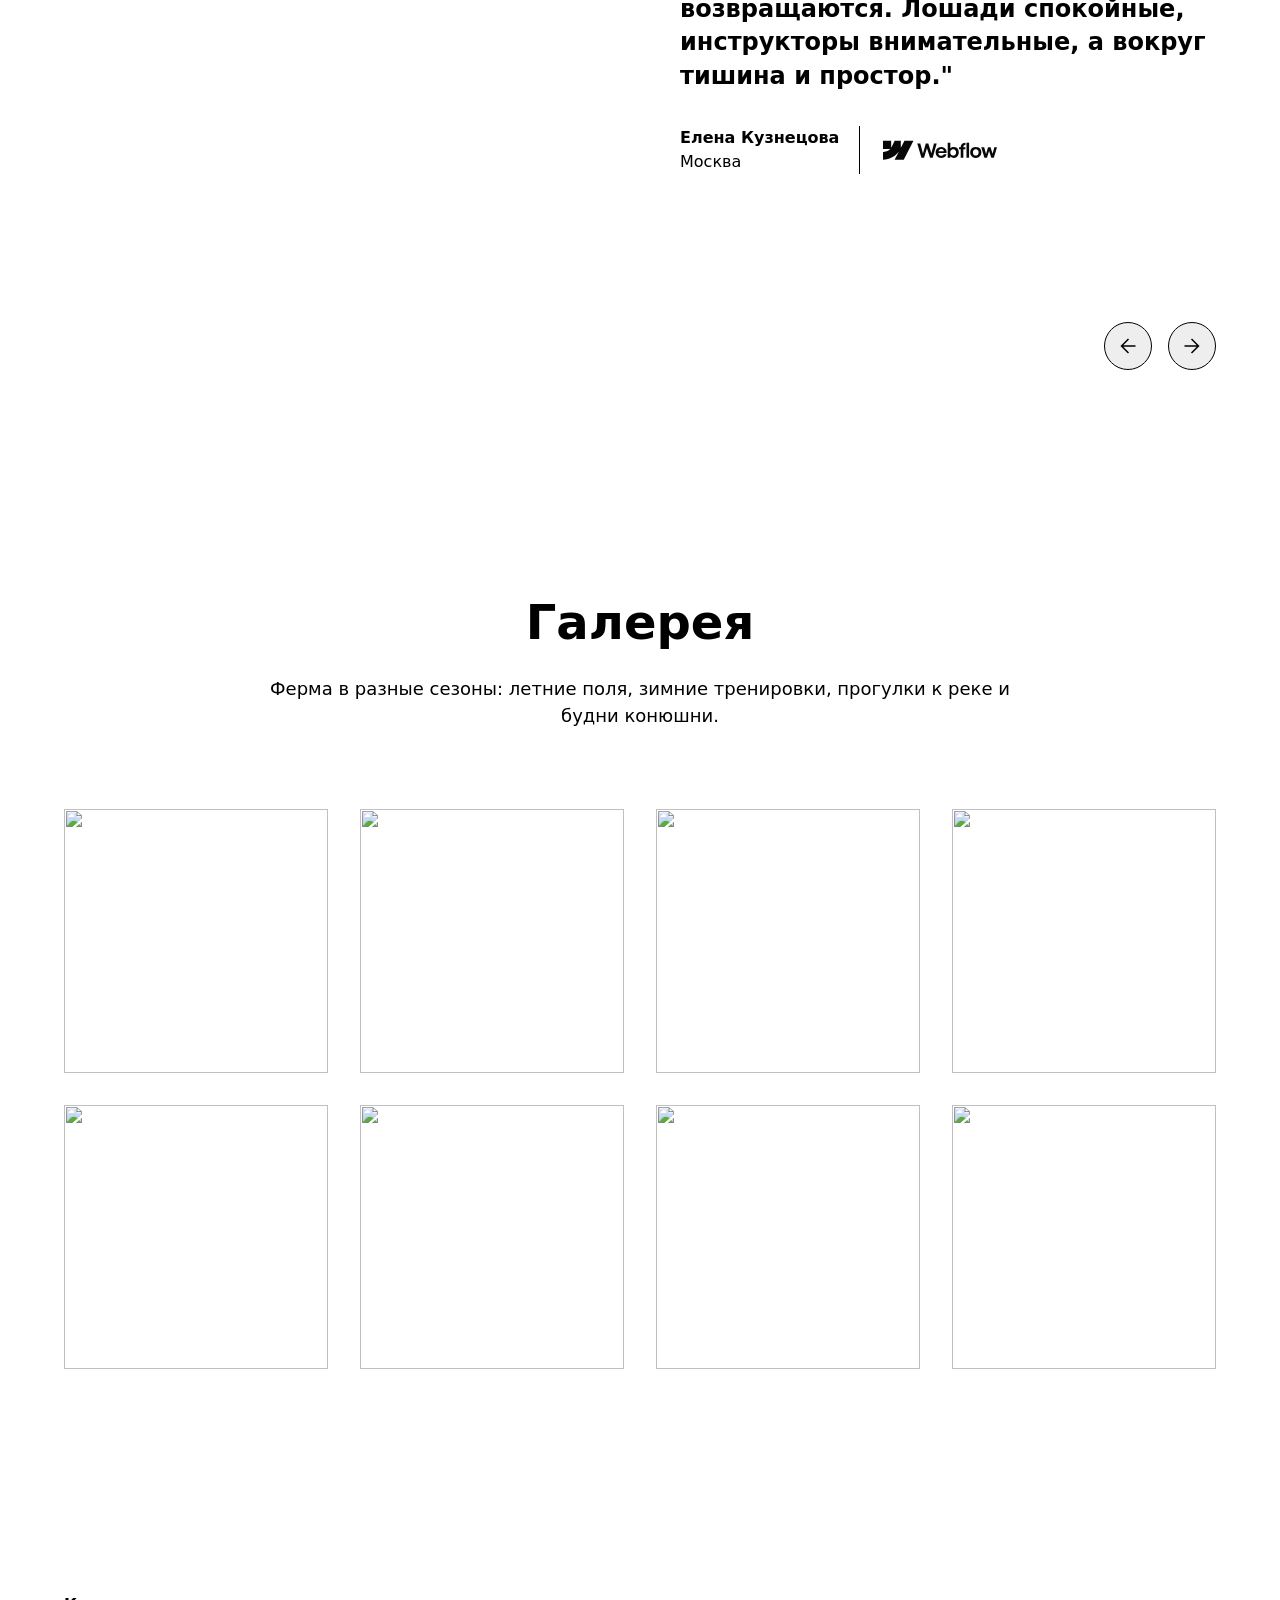
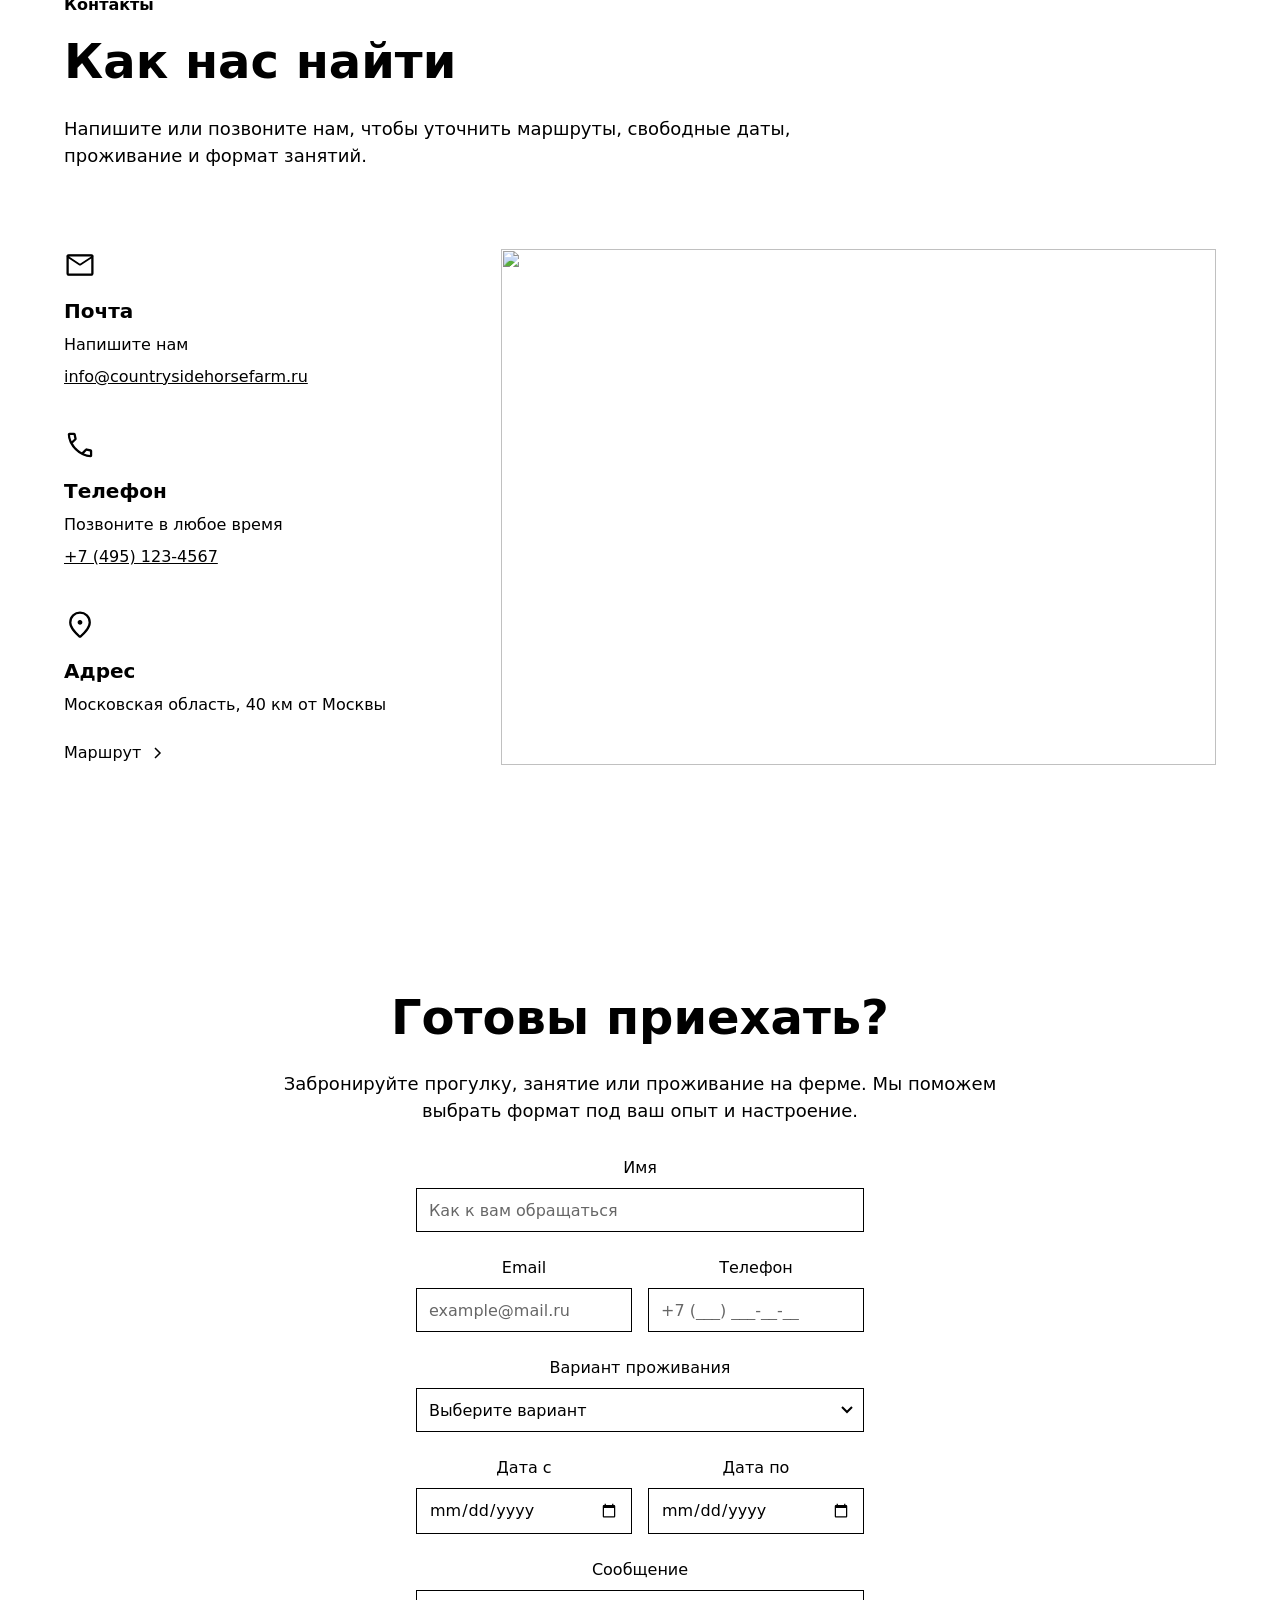
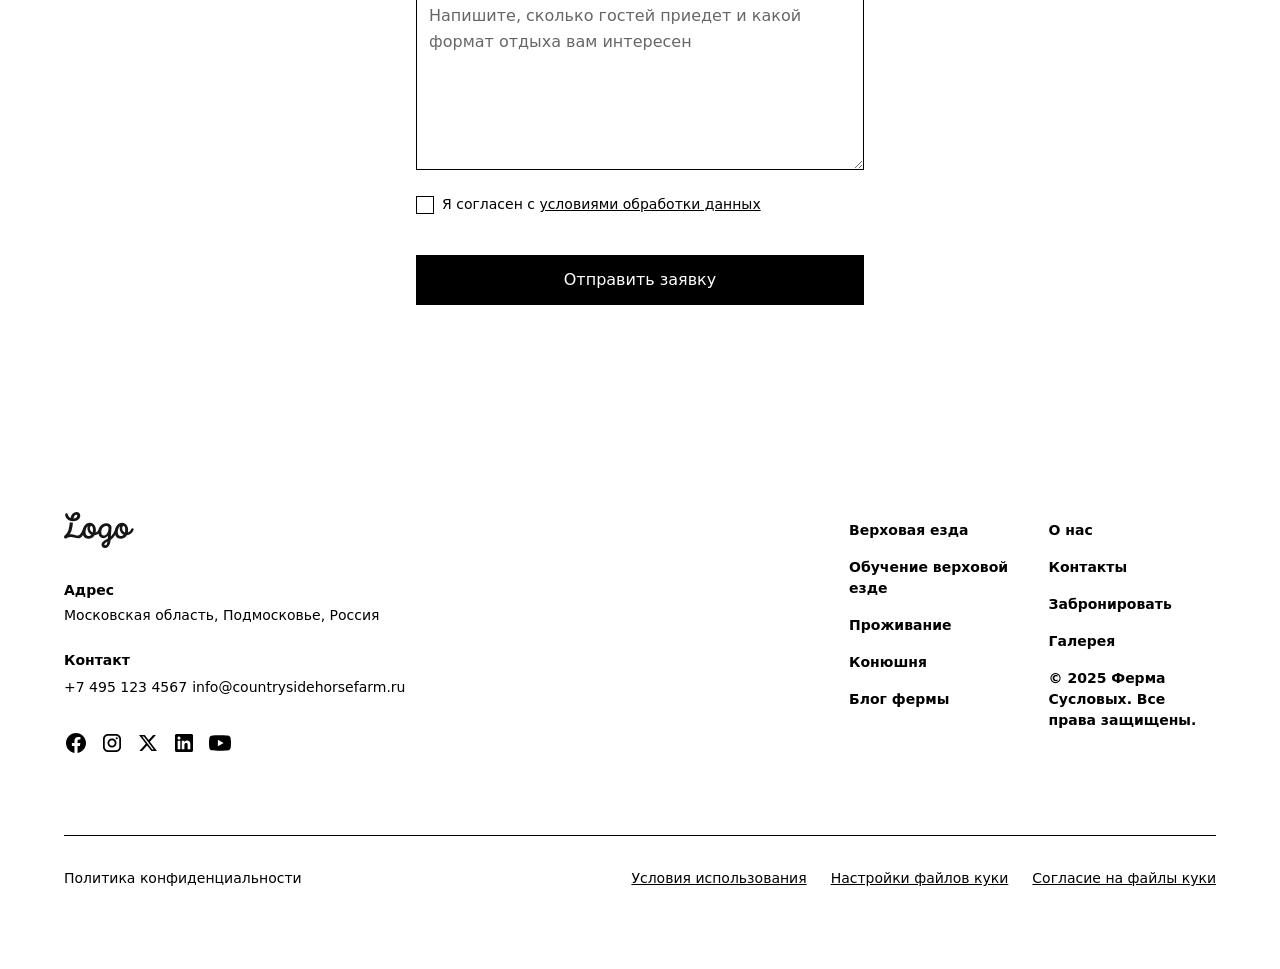
==== commit 38ce5ce5: "Adjust booking form width and testimonial spacing Co-authored-by: code5 <vkishko@users.noreply.githu" ====
--- a/index.html
+++ b/index.html
@@ -33,7 +33,22 @@
   grid-auto-columns: 1fr;
   display: grid;
 }
+.farm-booking_form-wrapper {
+  width: 40%;
+  max-width: 100%;
+  min-width: 28rem;
+}
+.section_header64 .padding-section-large {
+  padding-bottom: 2rem;
+}
+.section_testimonial15 .padding-section-large {
+  padding-top: 0;
+}
 @media screen and (max-width: 767px) {
+  .farm-booking_form-wrapper {
+    width: 100%;
+    min-width: 0;
+  }
   .farm-booking_form-row {
     grid-template-columns: 1fr;
   }
@@ -1653,7 +1668,7 @@
                     </div>
                     <p class="text-size-medium">Забронируйте прогулку, занятие или проживание на ферме. Мы поможем выбрать формат под ваш опыт и настроение.</p>
                     <div class="margin-top margin-medium">
-                      <div class="max-width-large align-center">
+                      <div class="max-width-large align-center farm-booking_form-wrapper">
                         <div class="w-form">
                           <form id="wf-form-Farm-Booking-Form" name="wf-form-Farm-Booking-Form" data-name="Farm Booking Form" method="get" class="form_form">
                             <div class="form_field-wrapper"><label for="Farm-Booking-Name" class="form_field-label">Имя</label><input class="form_input w-input" maxlength="256" name="Farm-Booking-Name" data-name="Farm Booking Name" placeholder="Как к вам обращаться" type="text" id="Farm-Booking-Name" required=""></div>
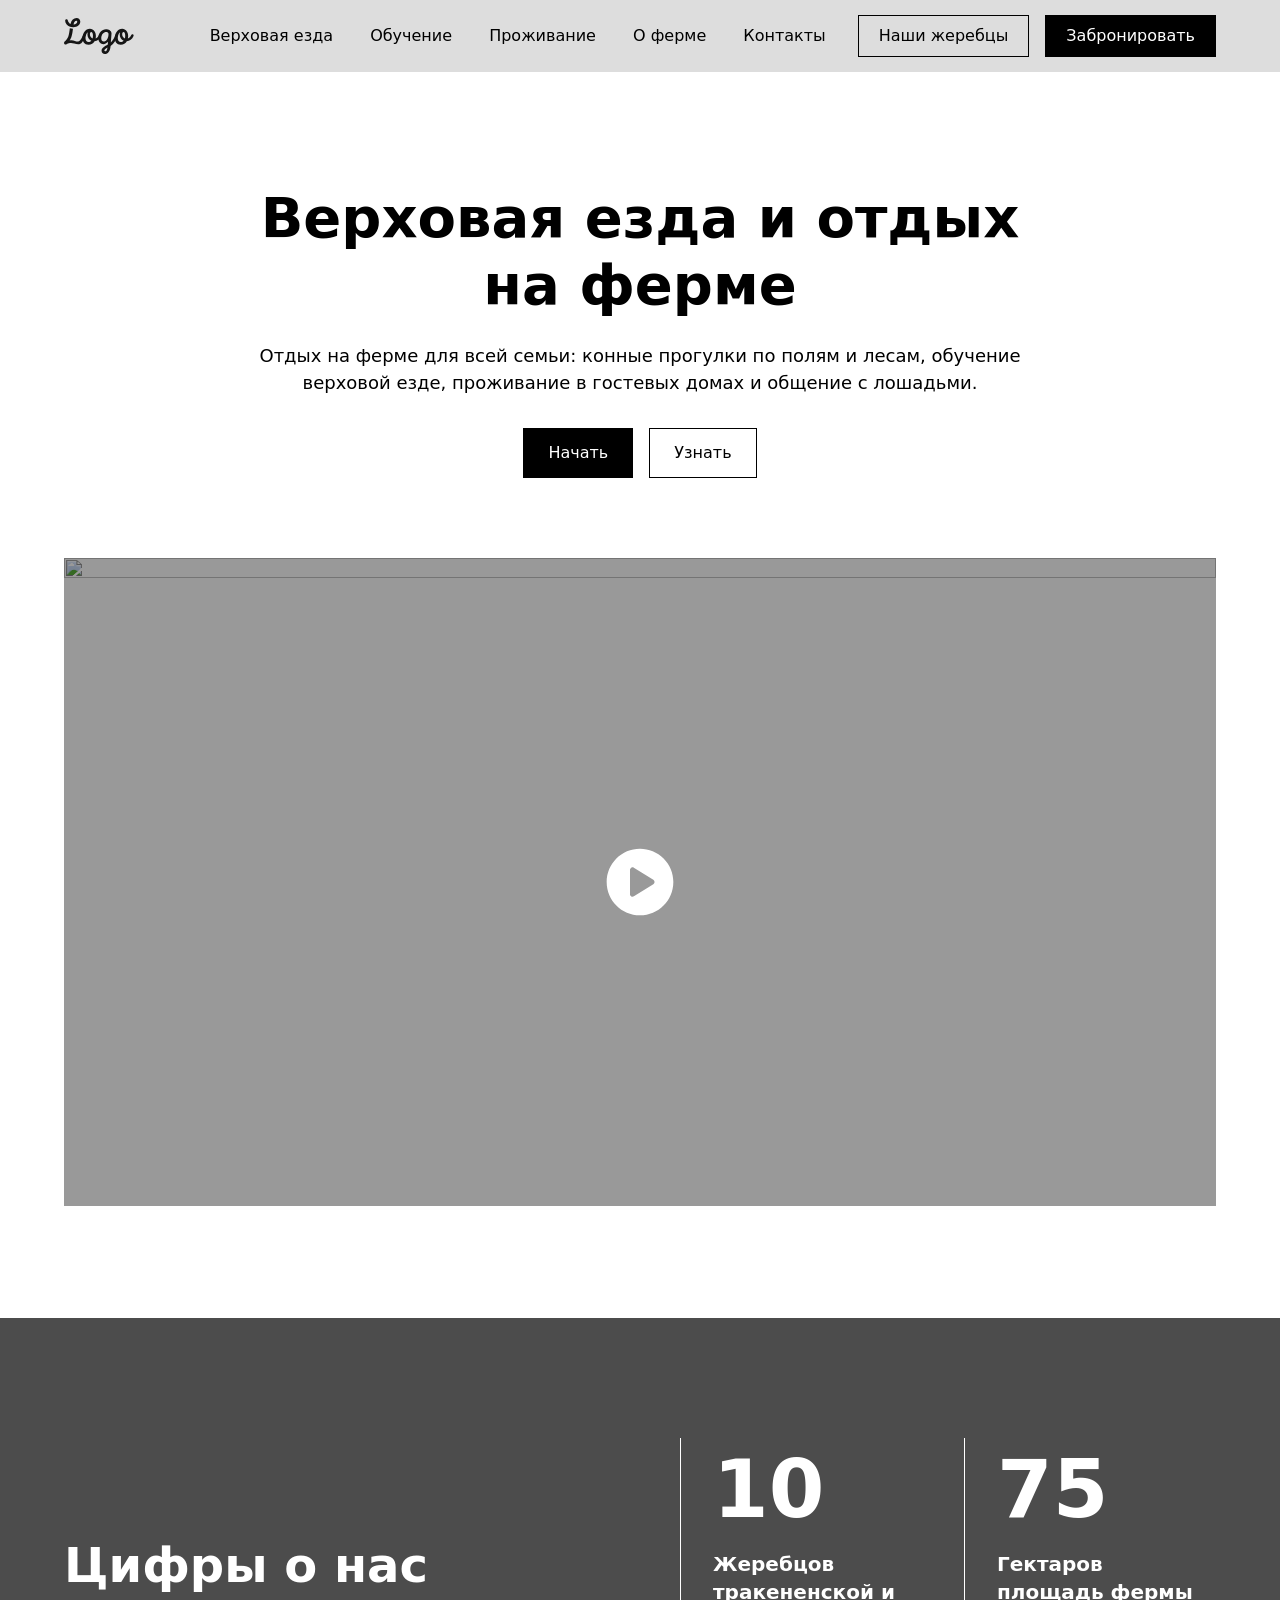
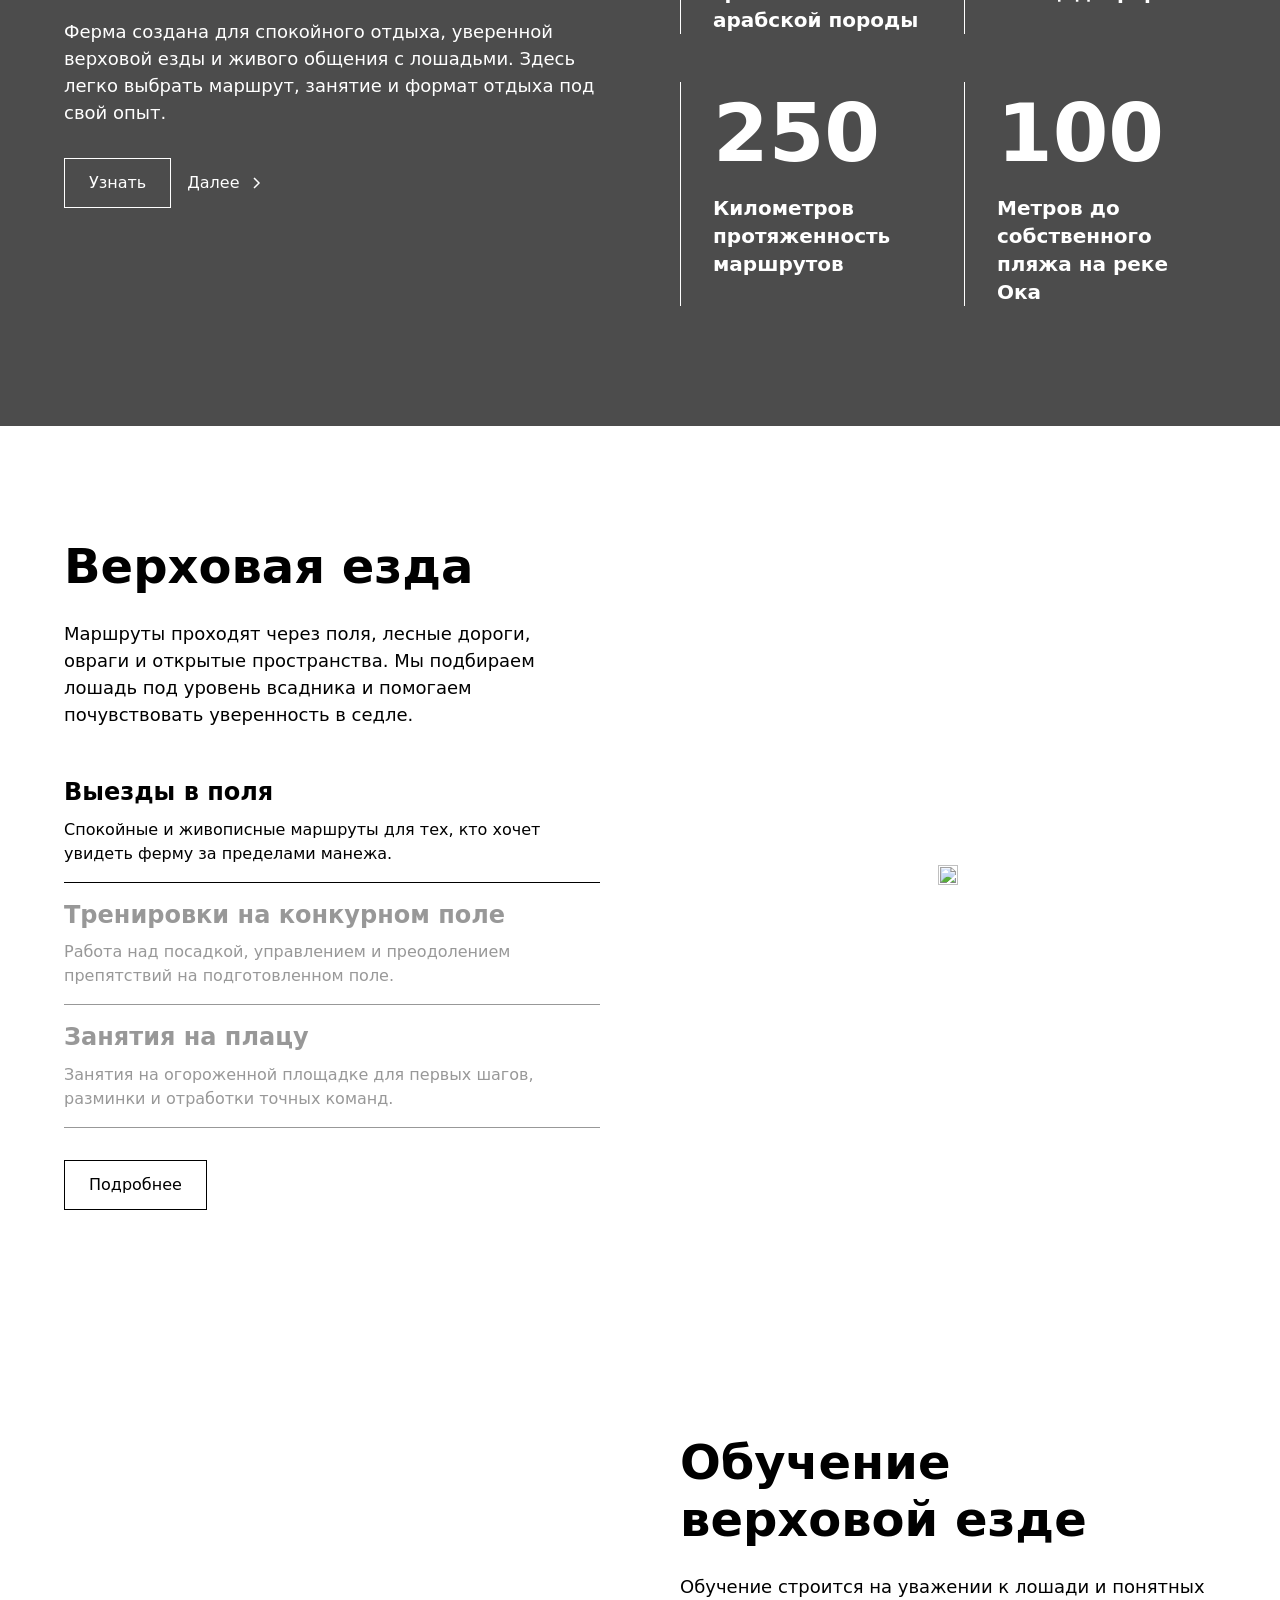
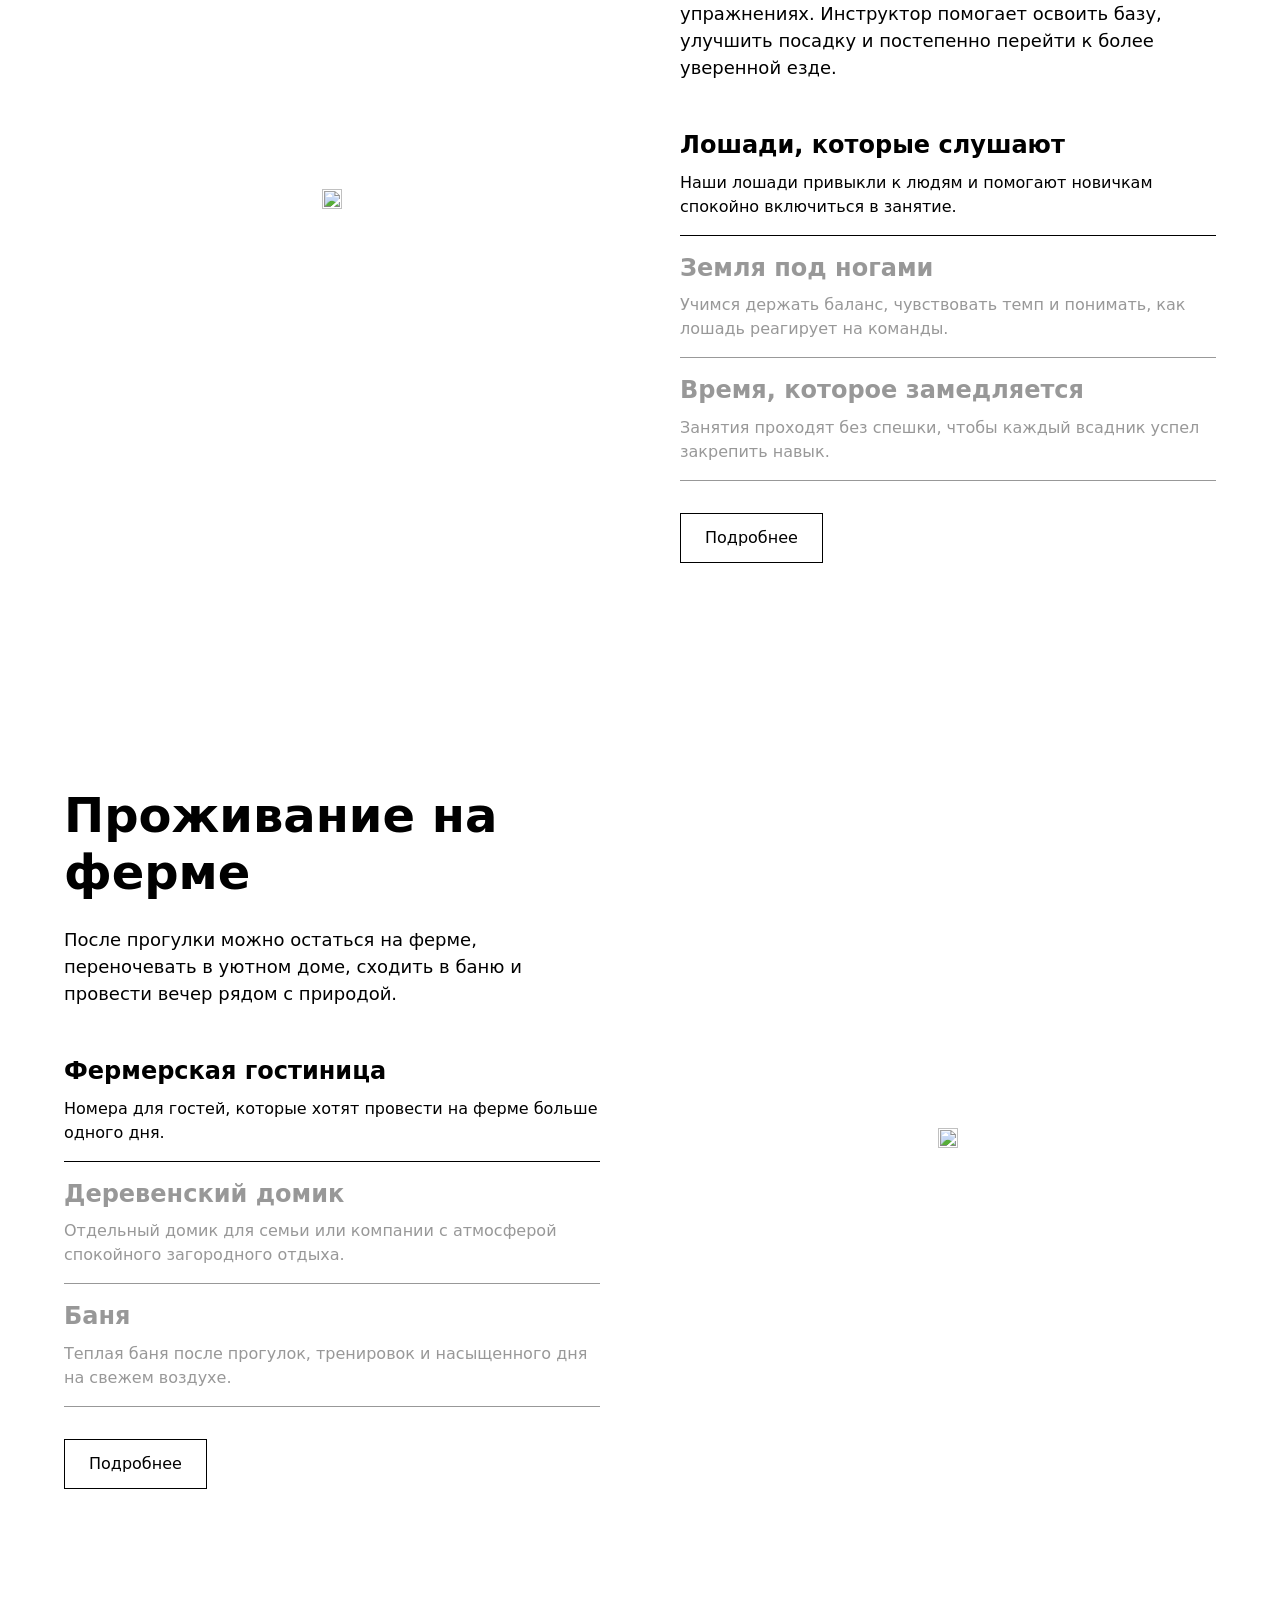
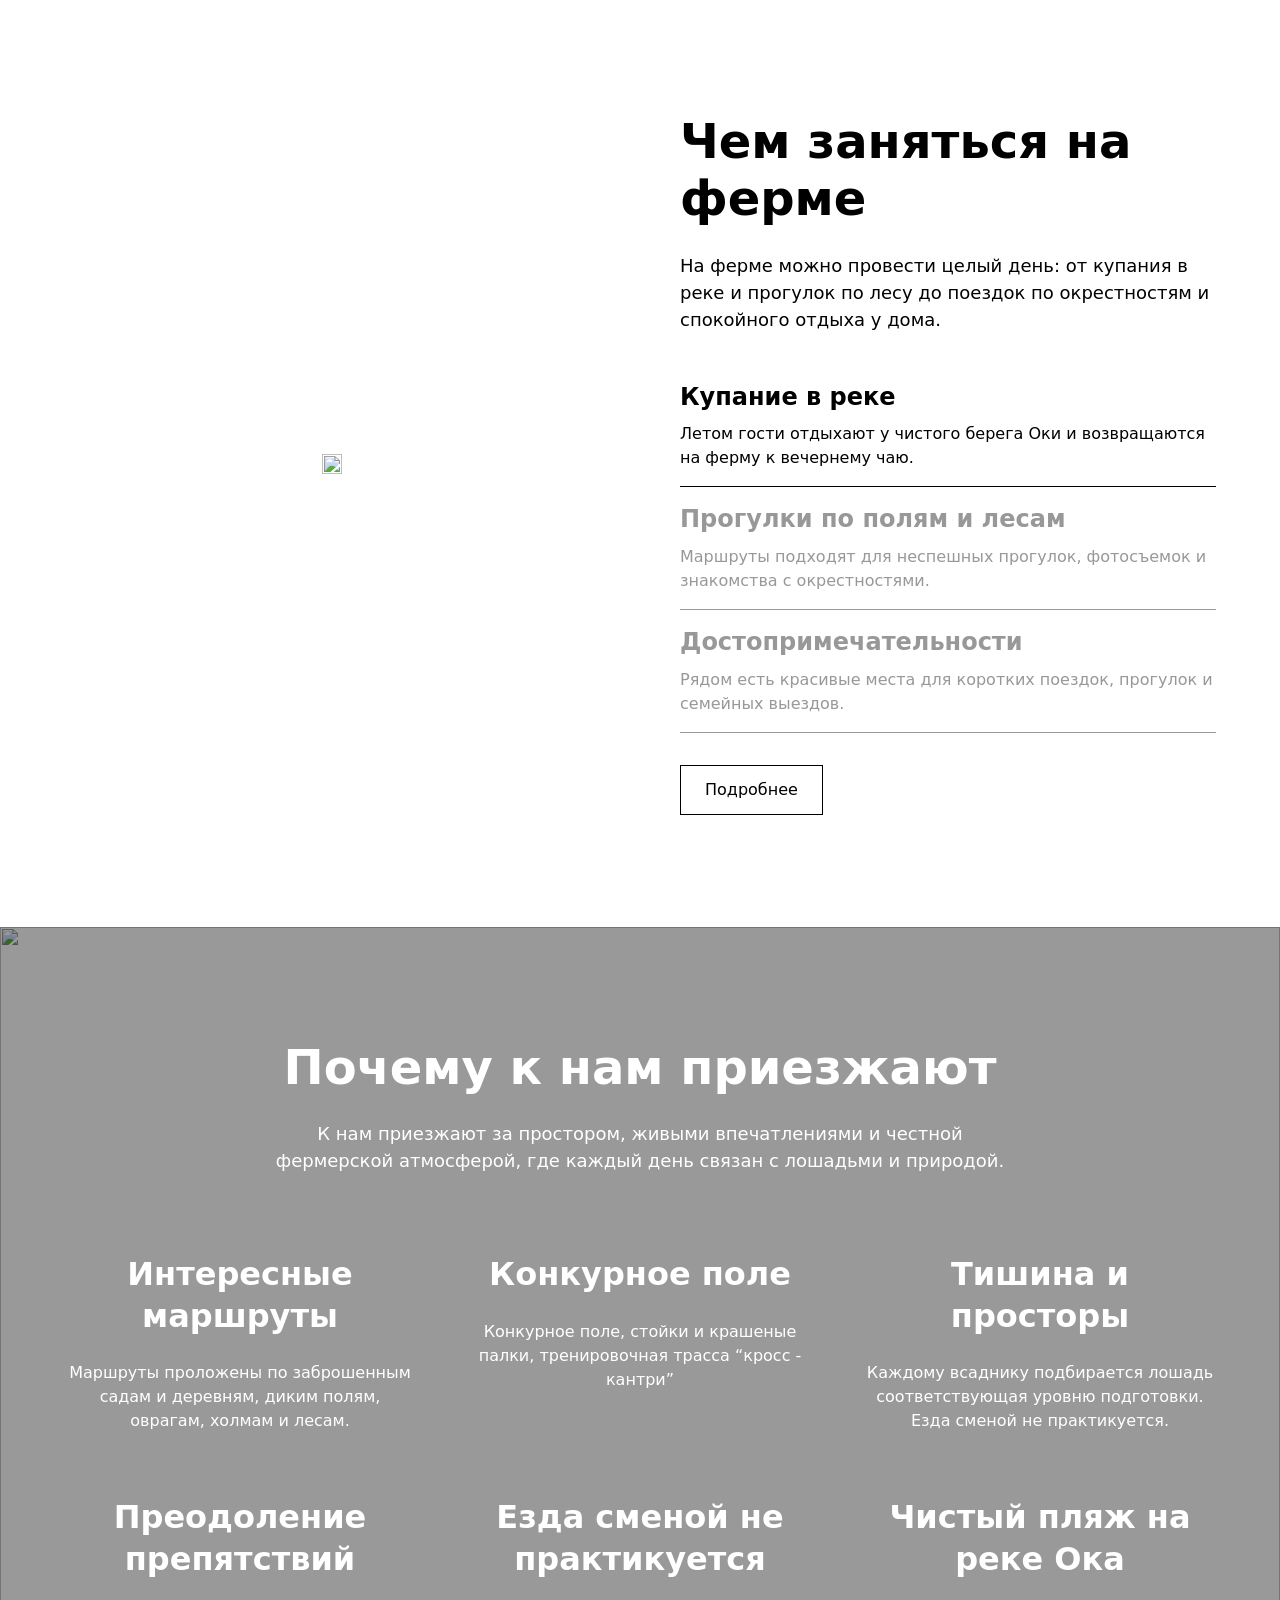
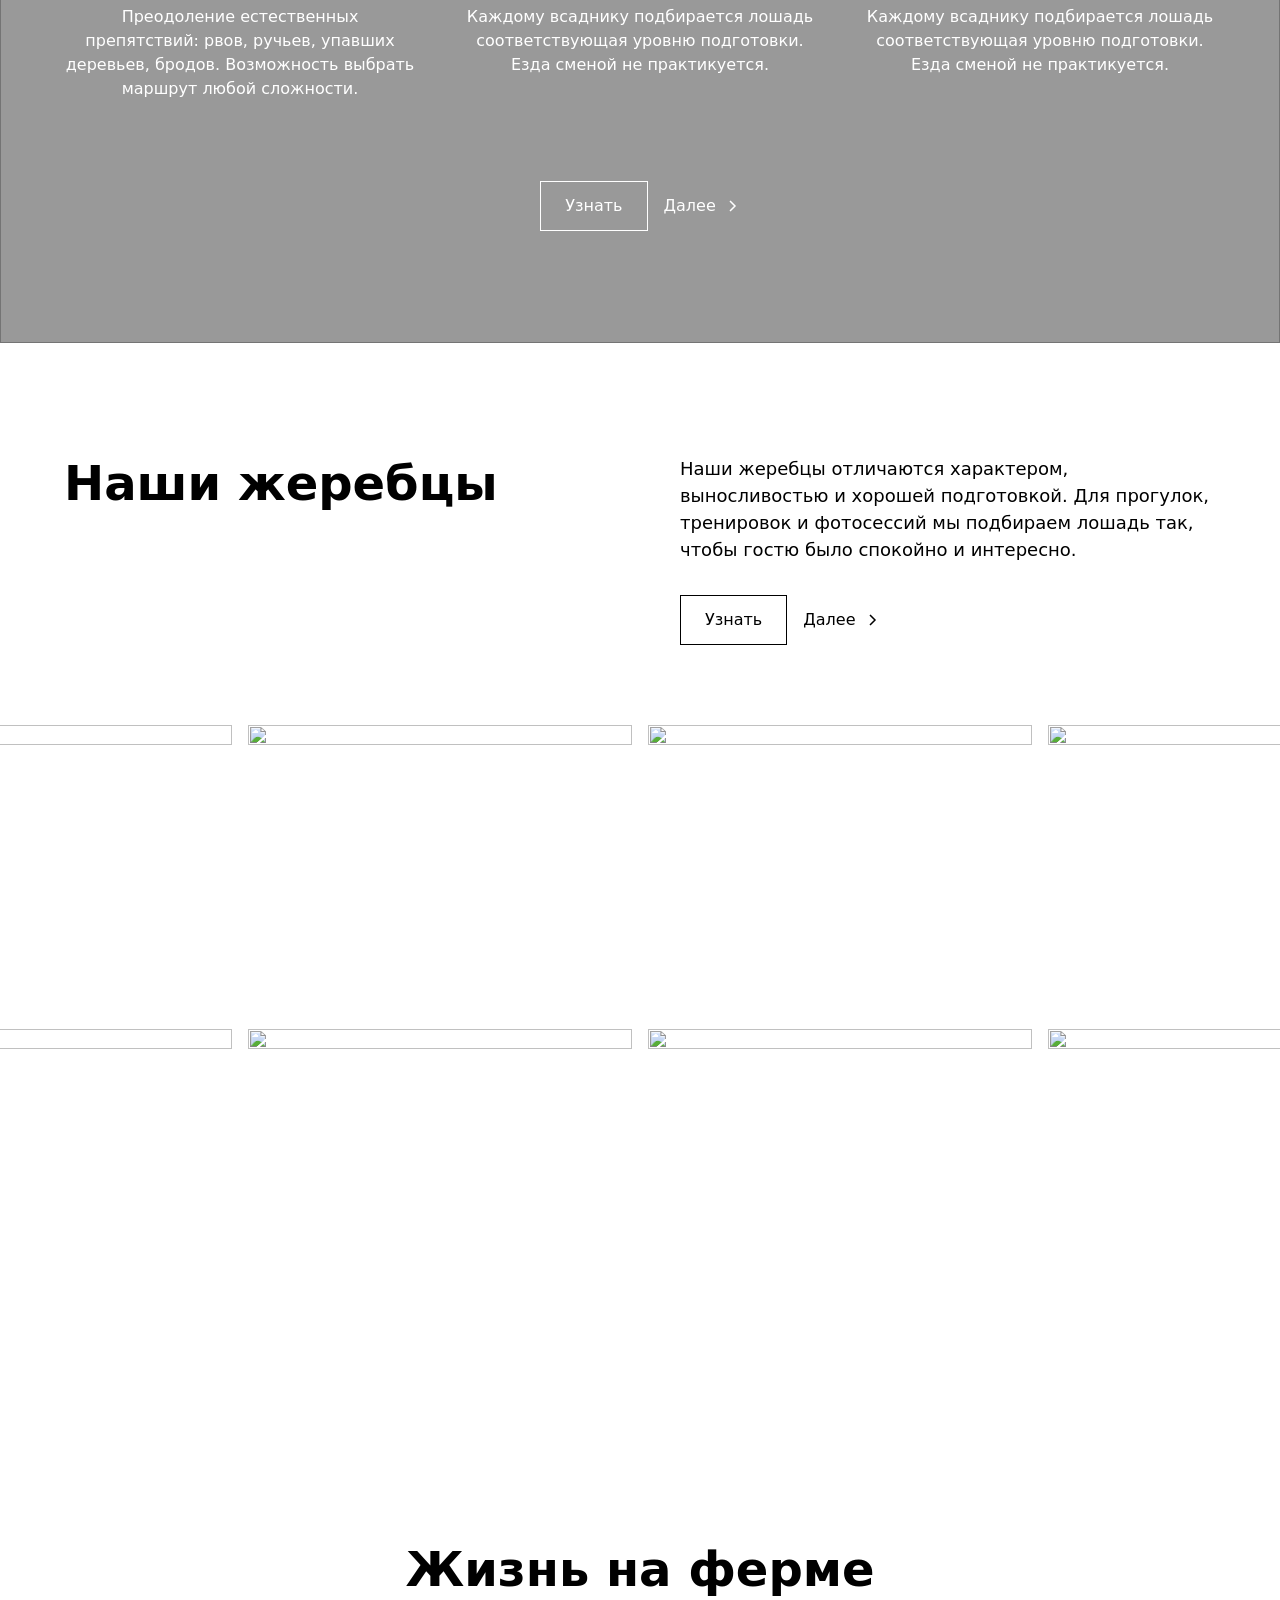
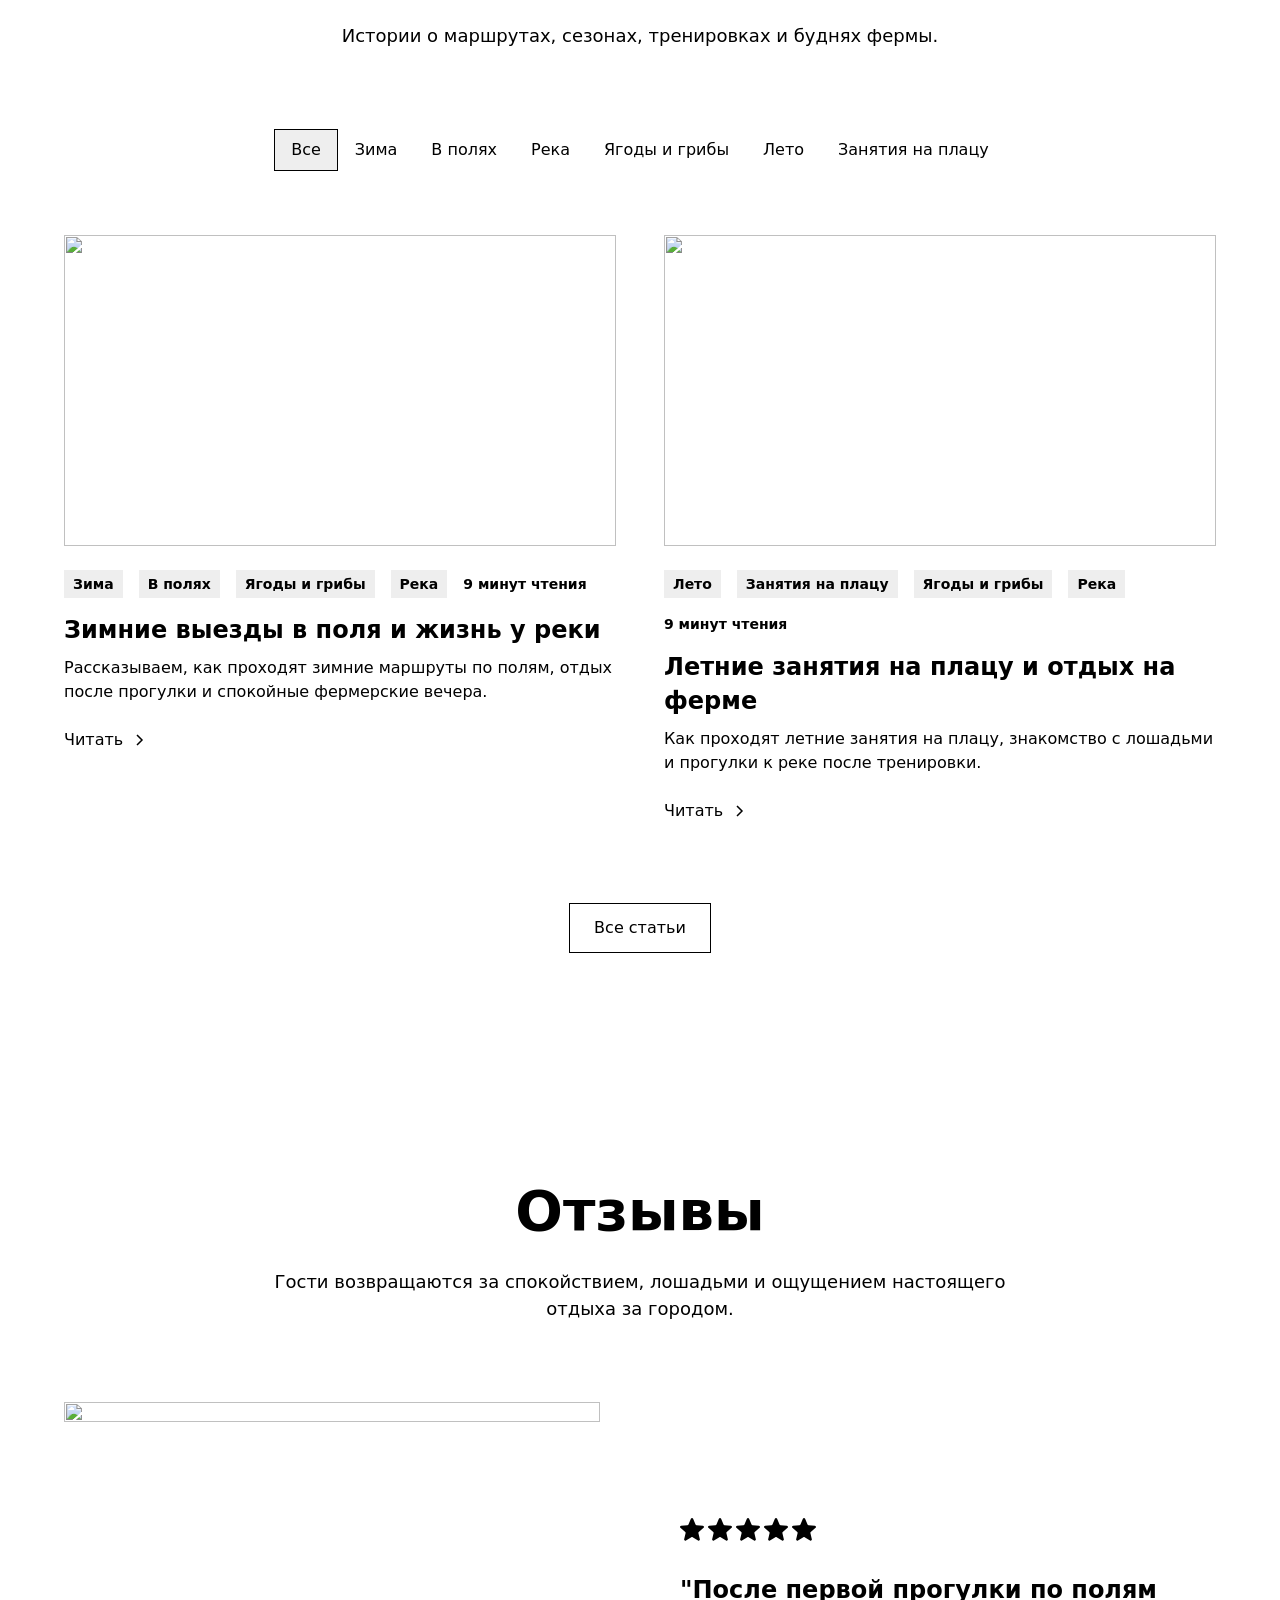
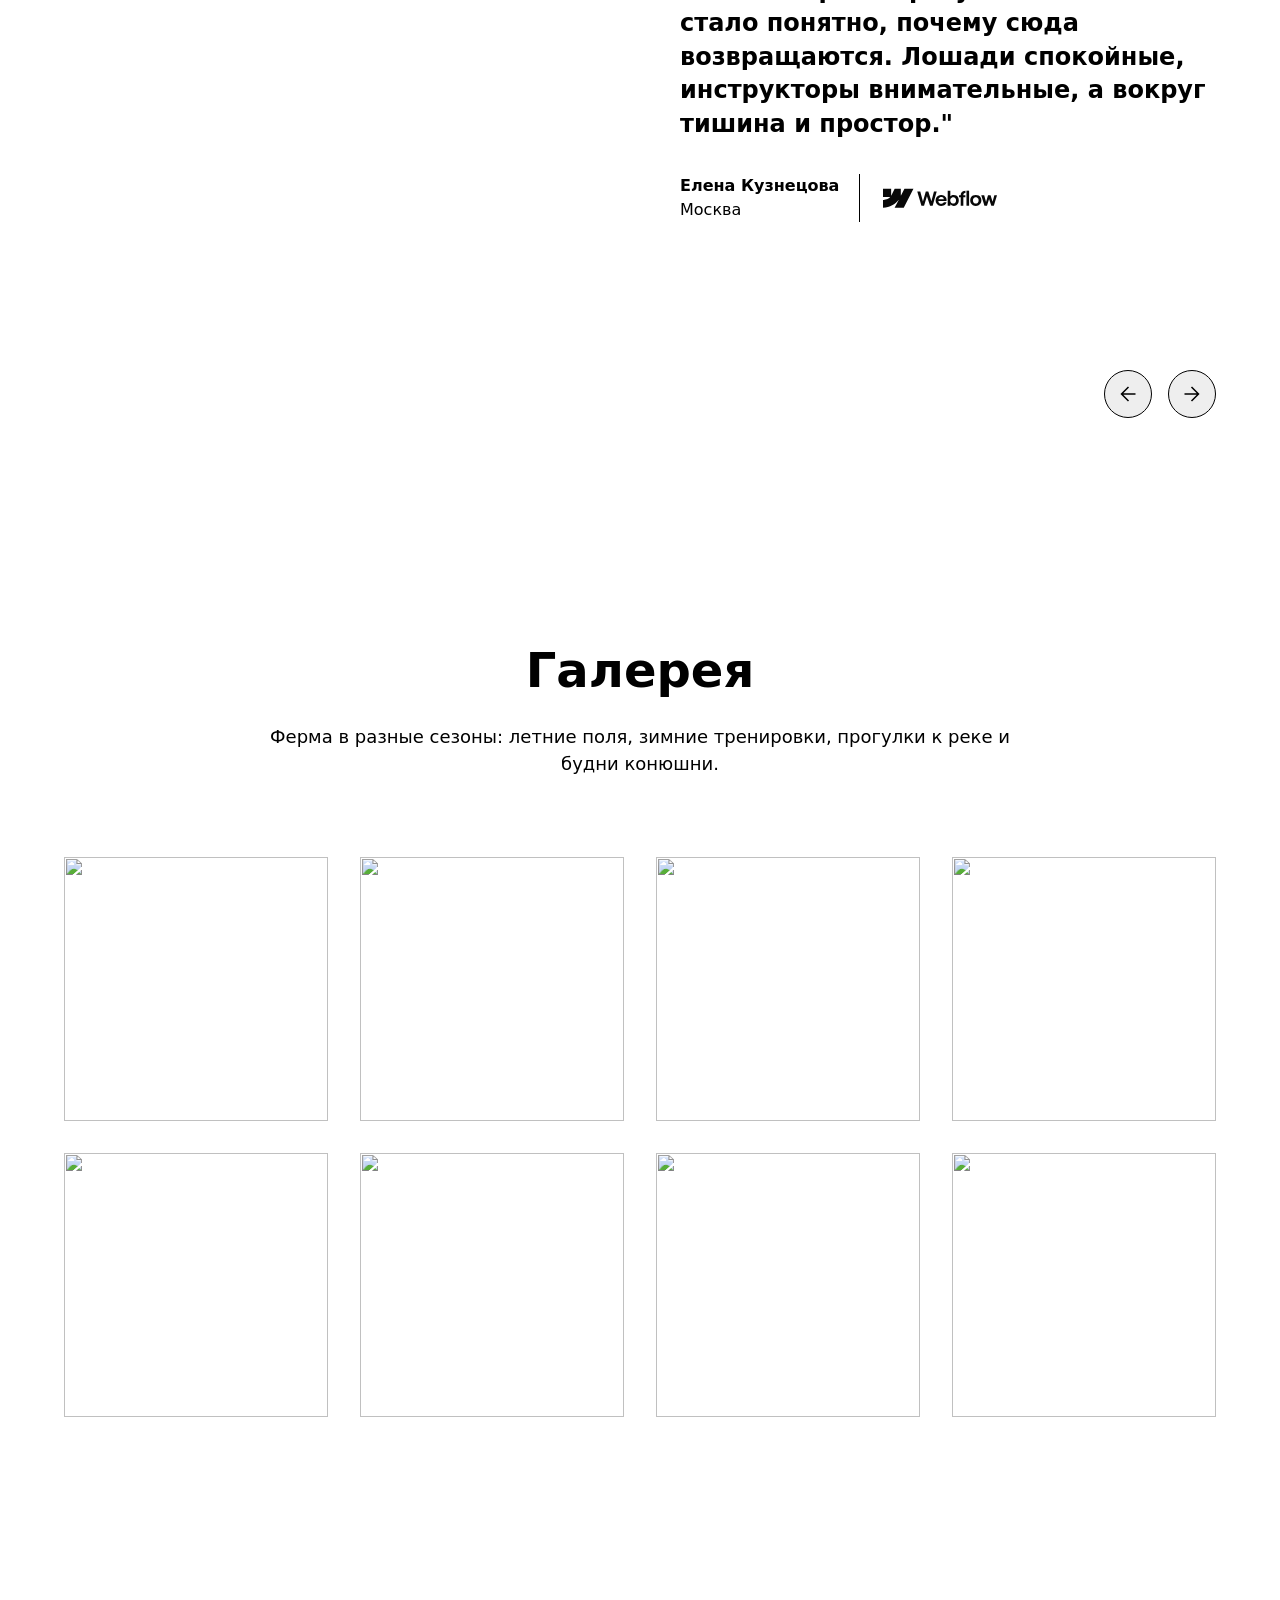
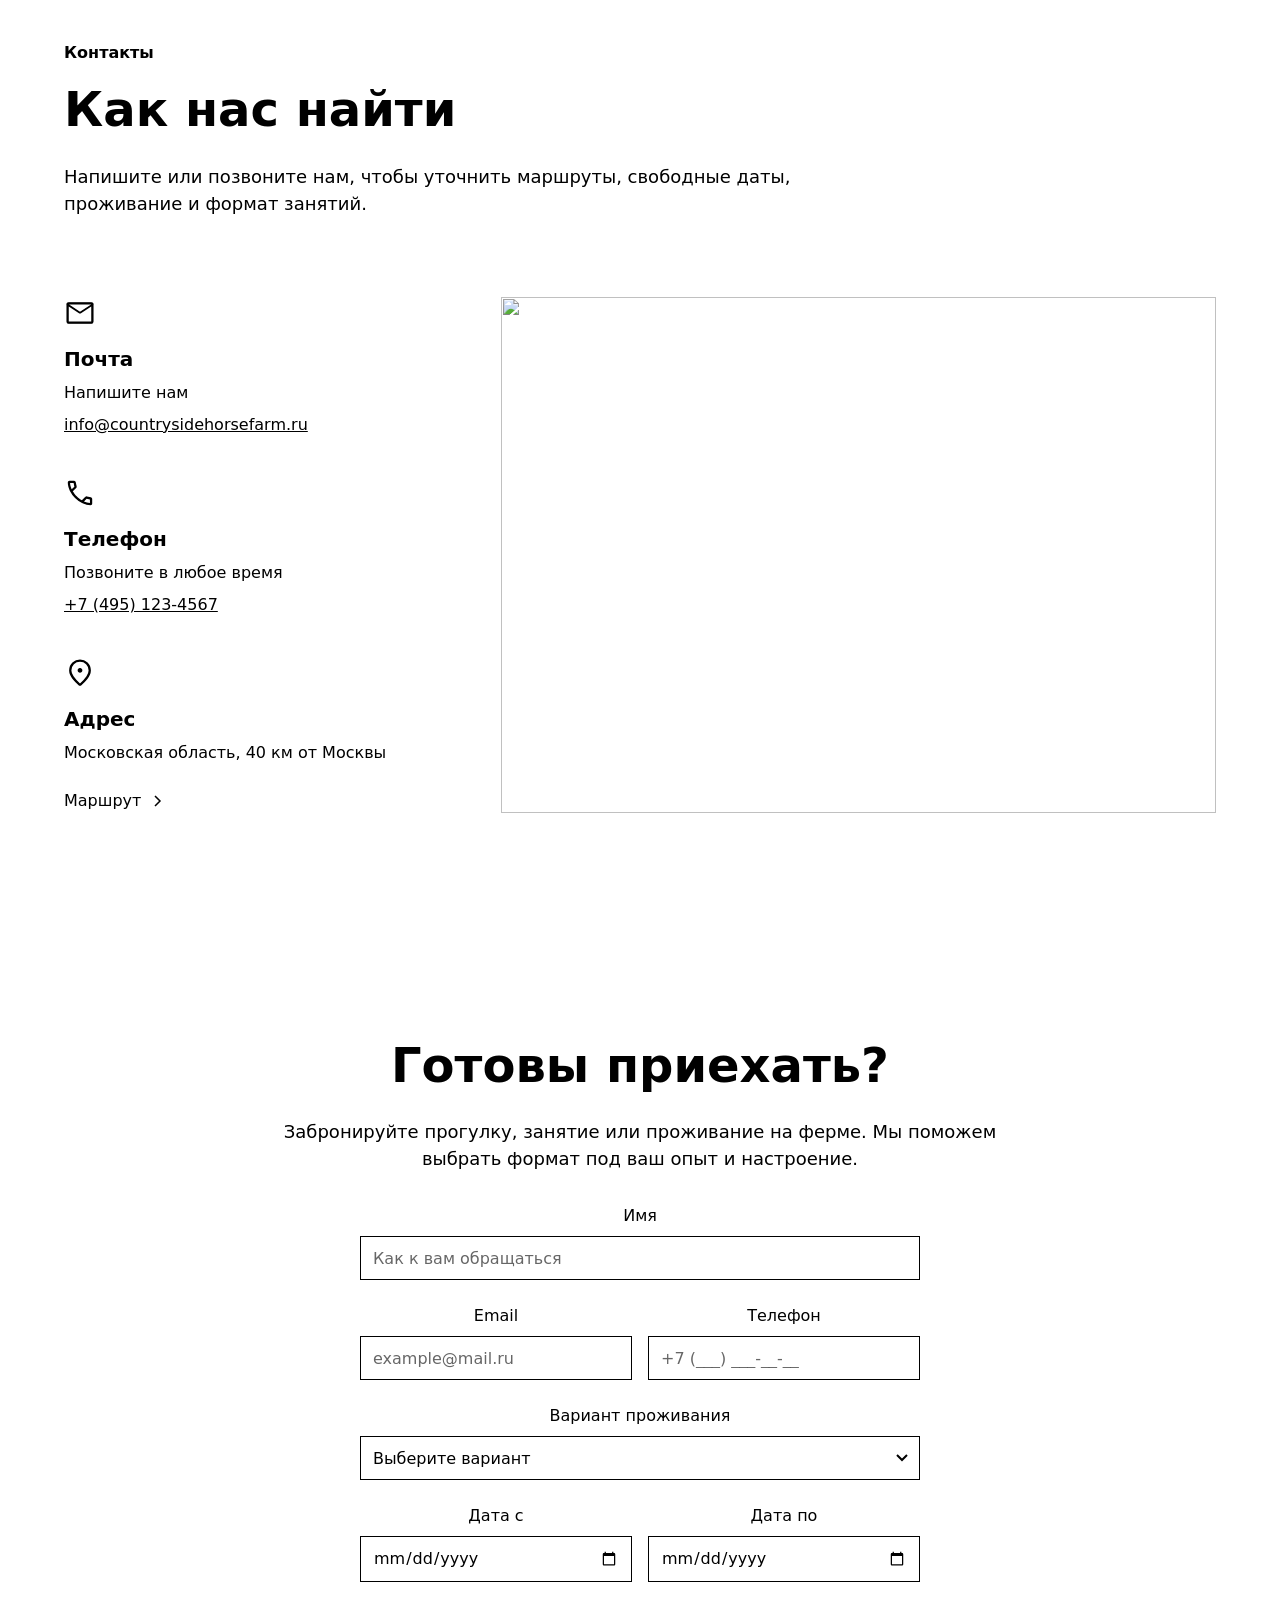
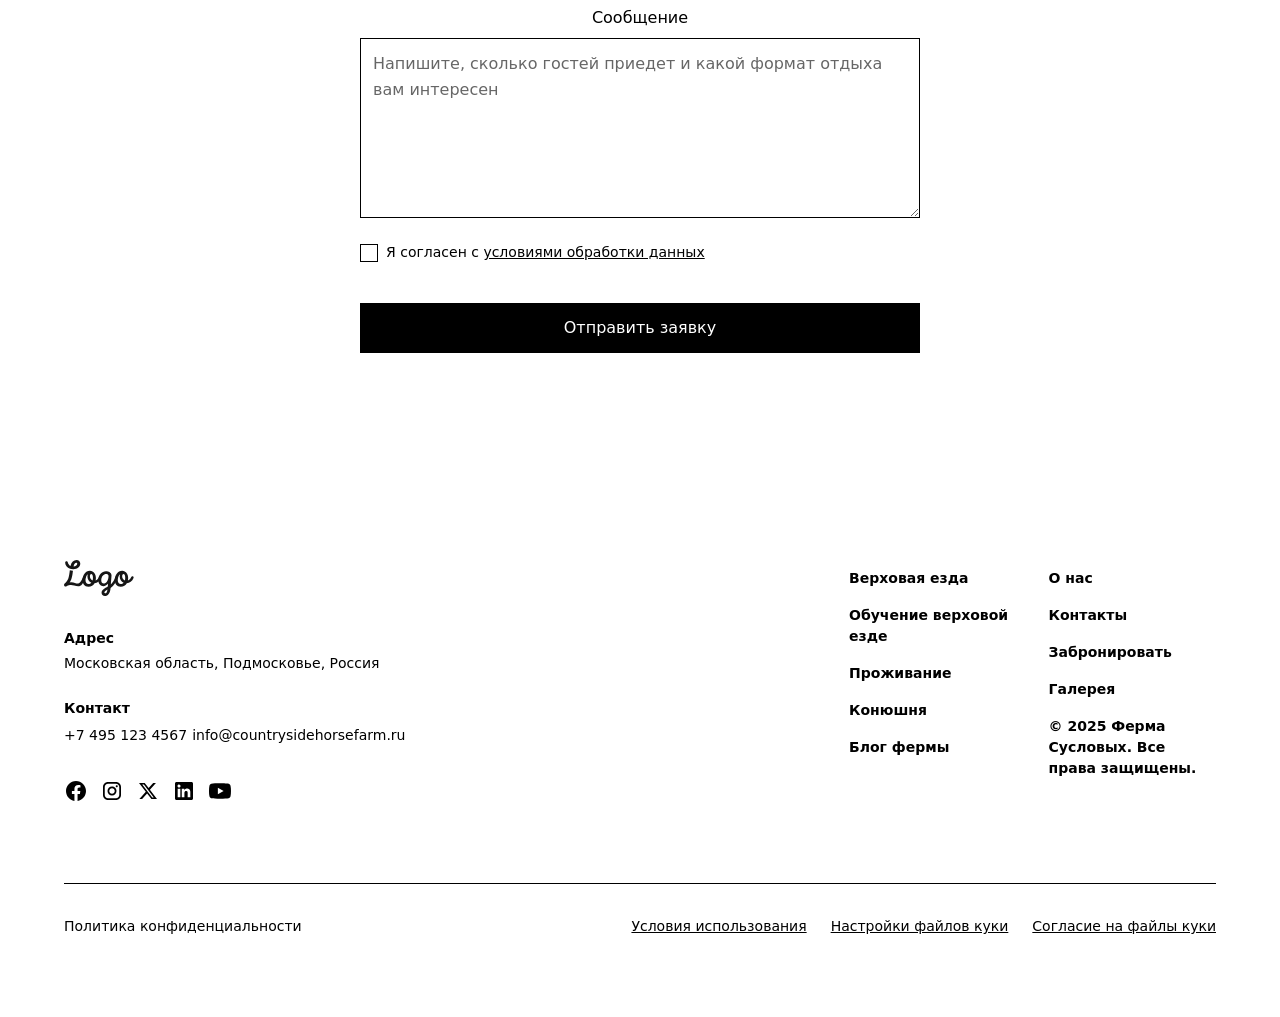
==== commit bd809984: "Match booking form and gallery spacing Co-authored-by: code5 <vkishko@users.noreply.github.com>" ====
--- a/index.html
+++ b/index.html
@@ -34,20 +34,18 @@
   display: grid;
 }
 .farm-booking_form-wrapper {
-  width: 40%;
-  max-width: 100%;
-  min-width: 28rem;
+  width: 100%;
+  max-width: 35rem;
 }
 .section_header64 .padding-section-large {
-  padding-bottom: 2rem;
+  padding-bottom: 5rem;
 }
 .section_testimonial15 .padding-section-large {
   padding-top: 0;
 }
 @media screen and (max-width: 767px) {
   .farm-booking_form-wrapper {
-    width: 100%;
-    min-width: 0;
+    max-width: 100%;
   }
   .farm-booking_form-row {
     grid-template-columns: 1fr;
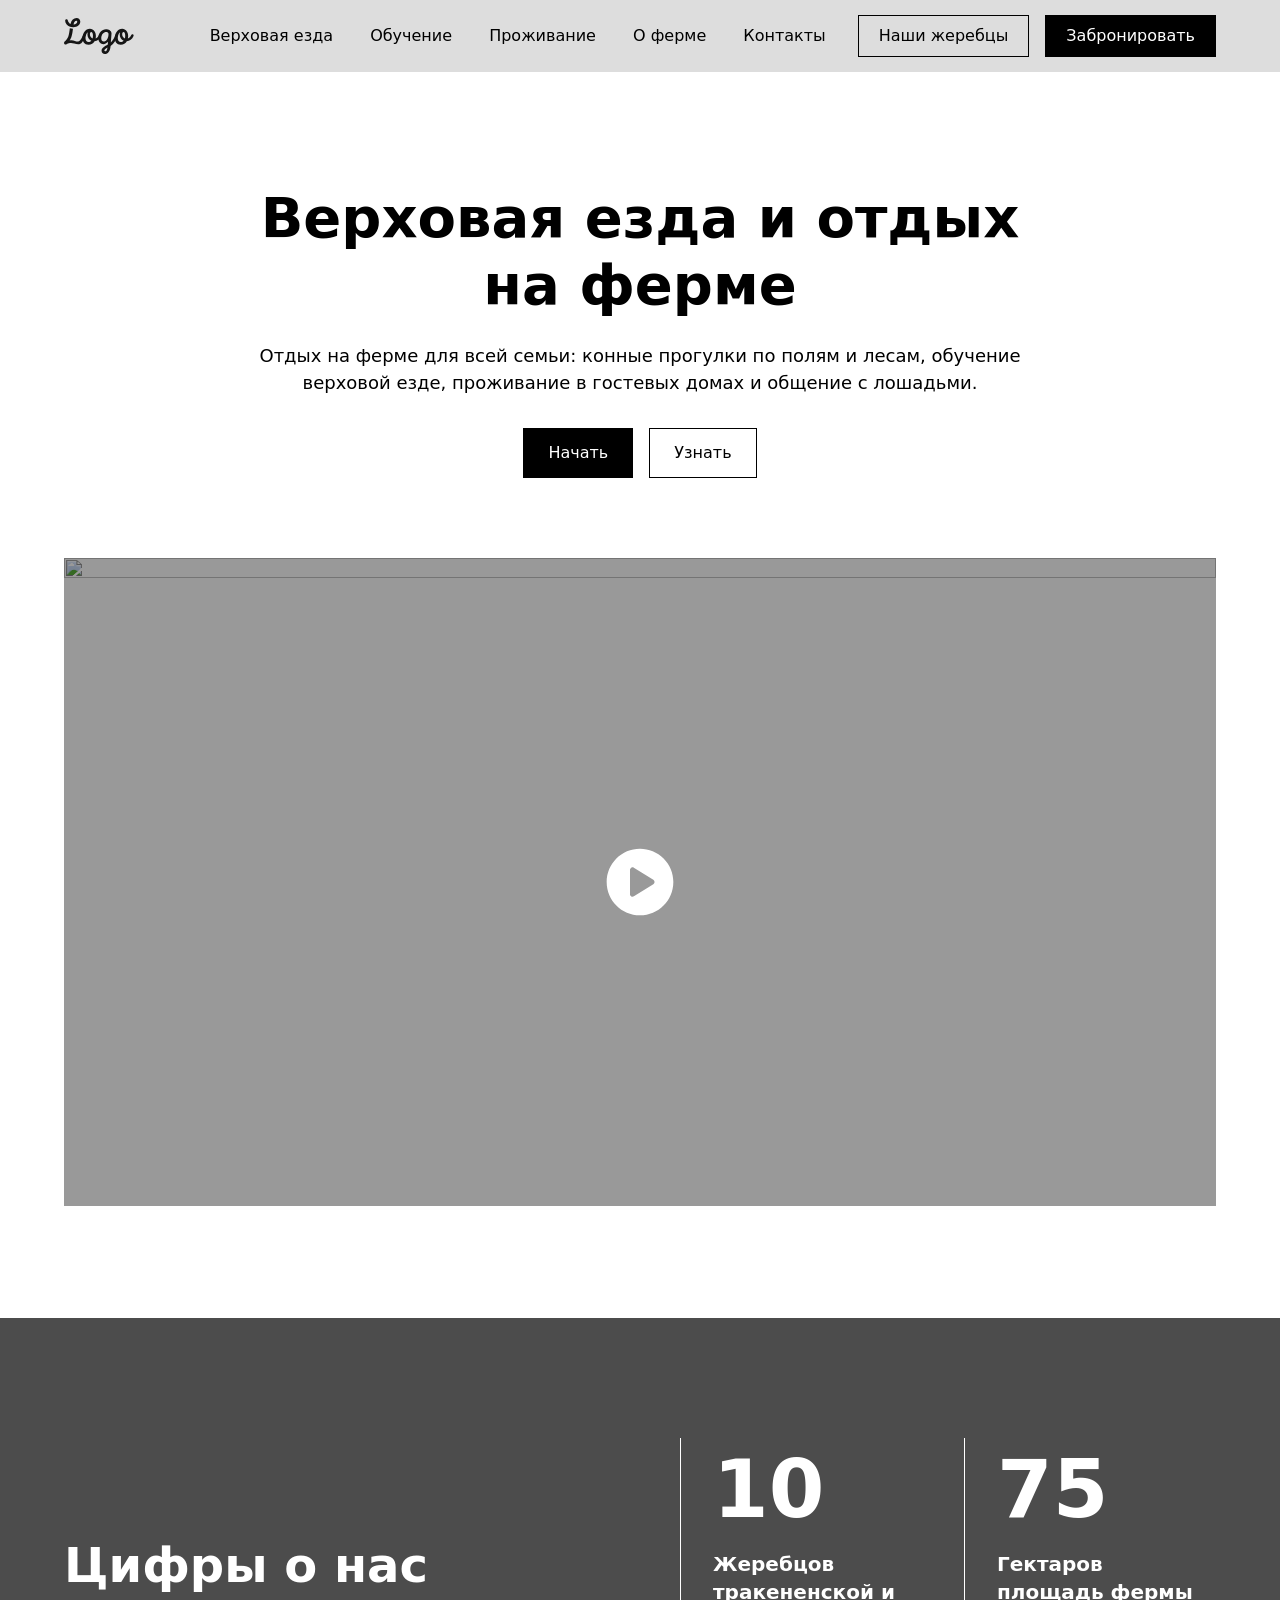
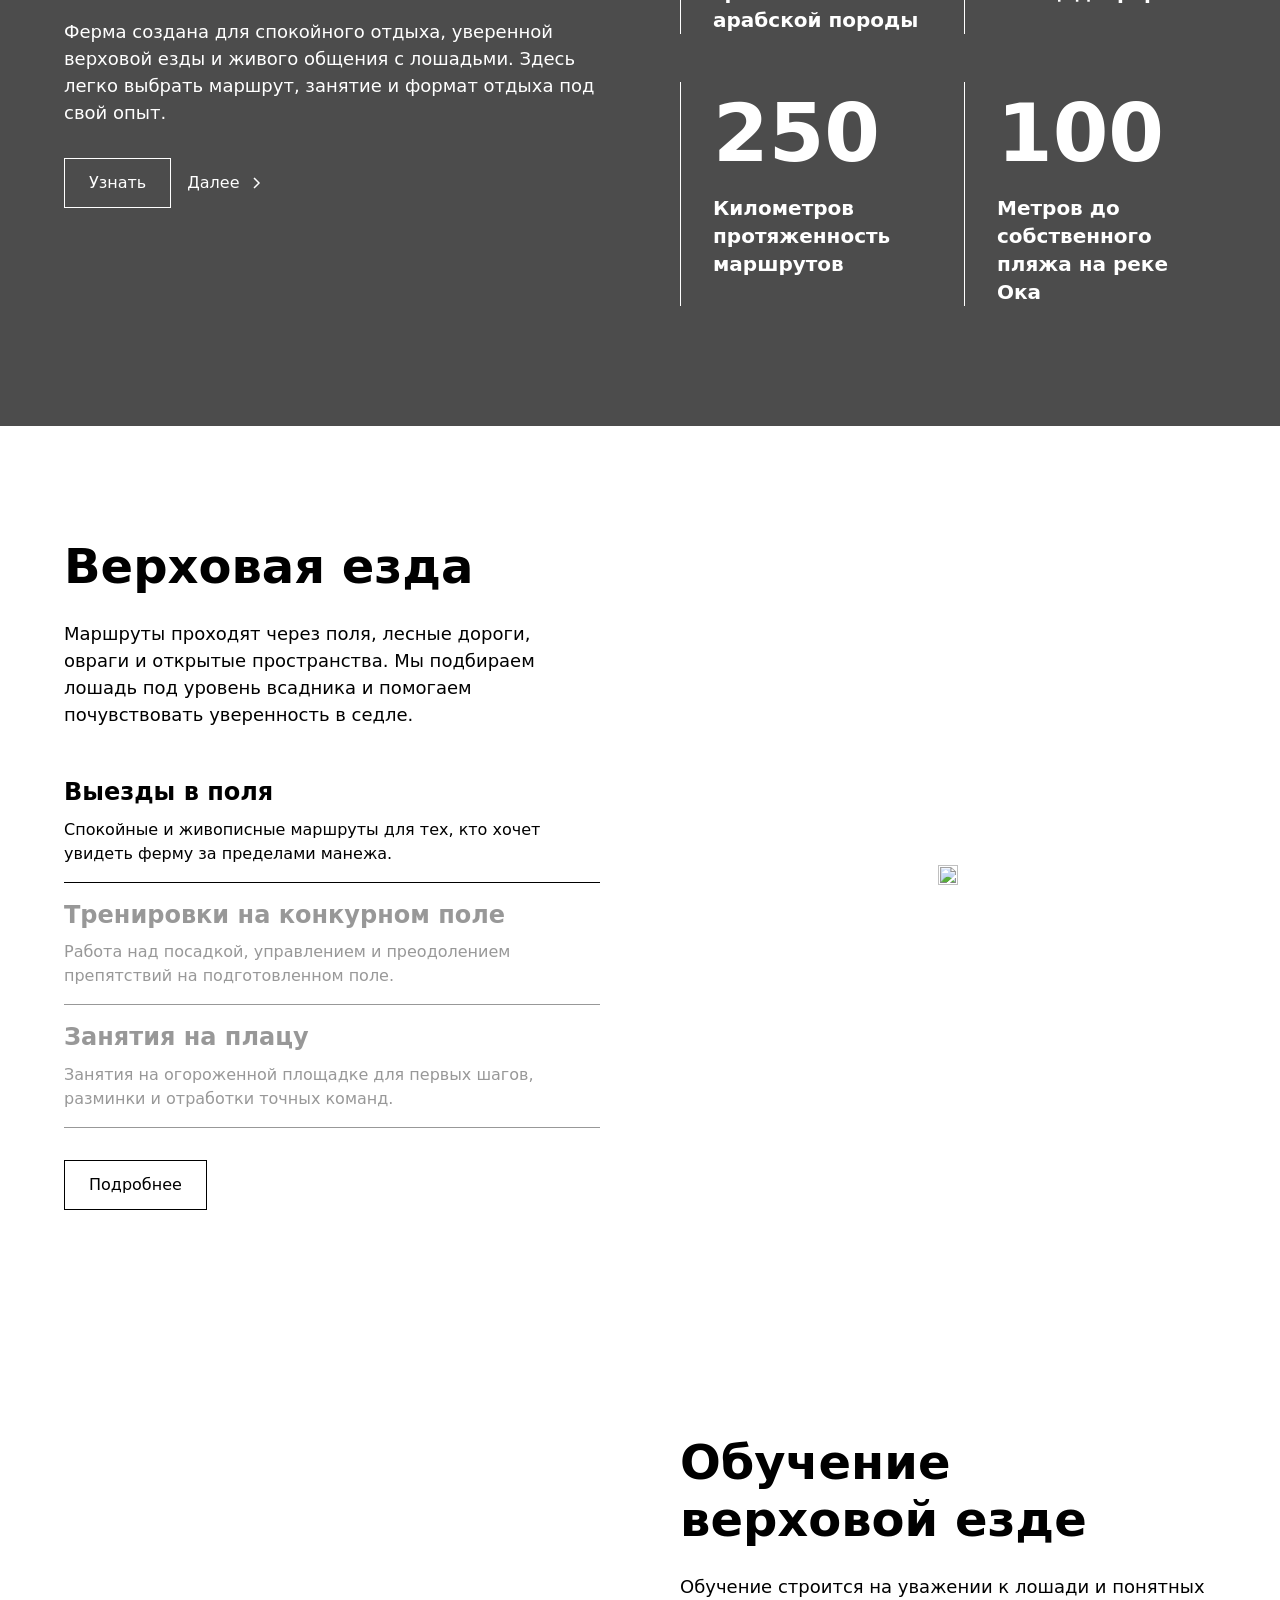
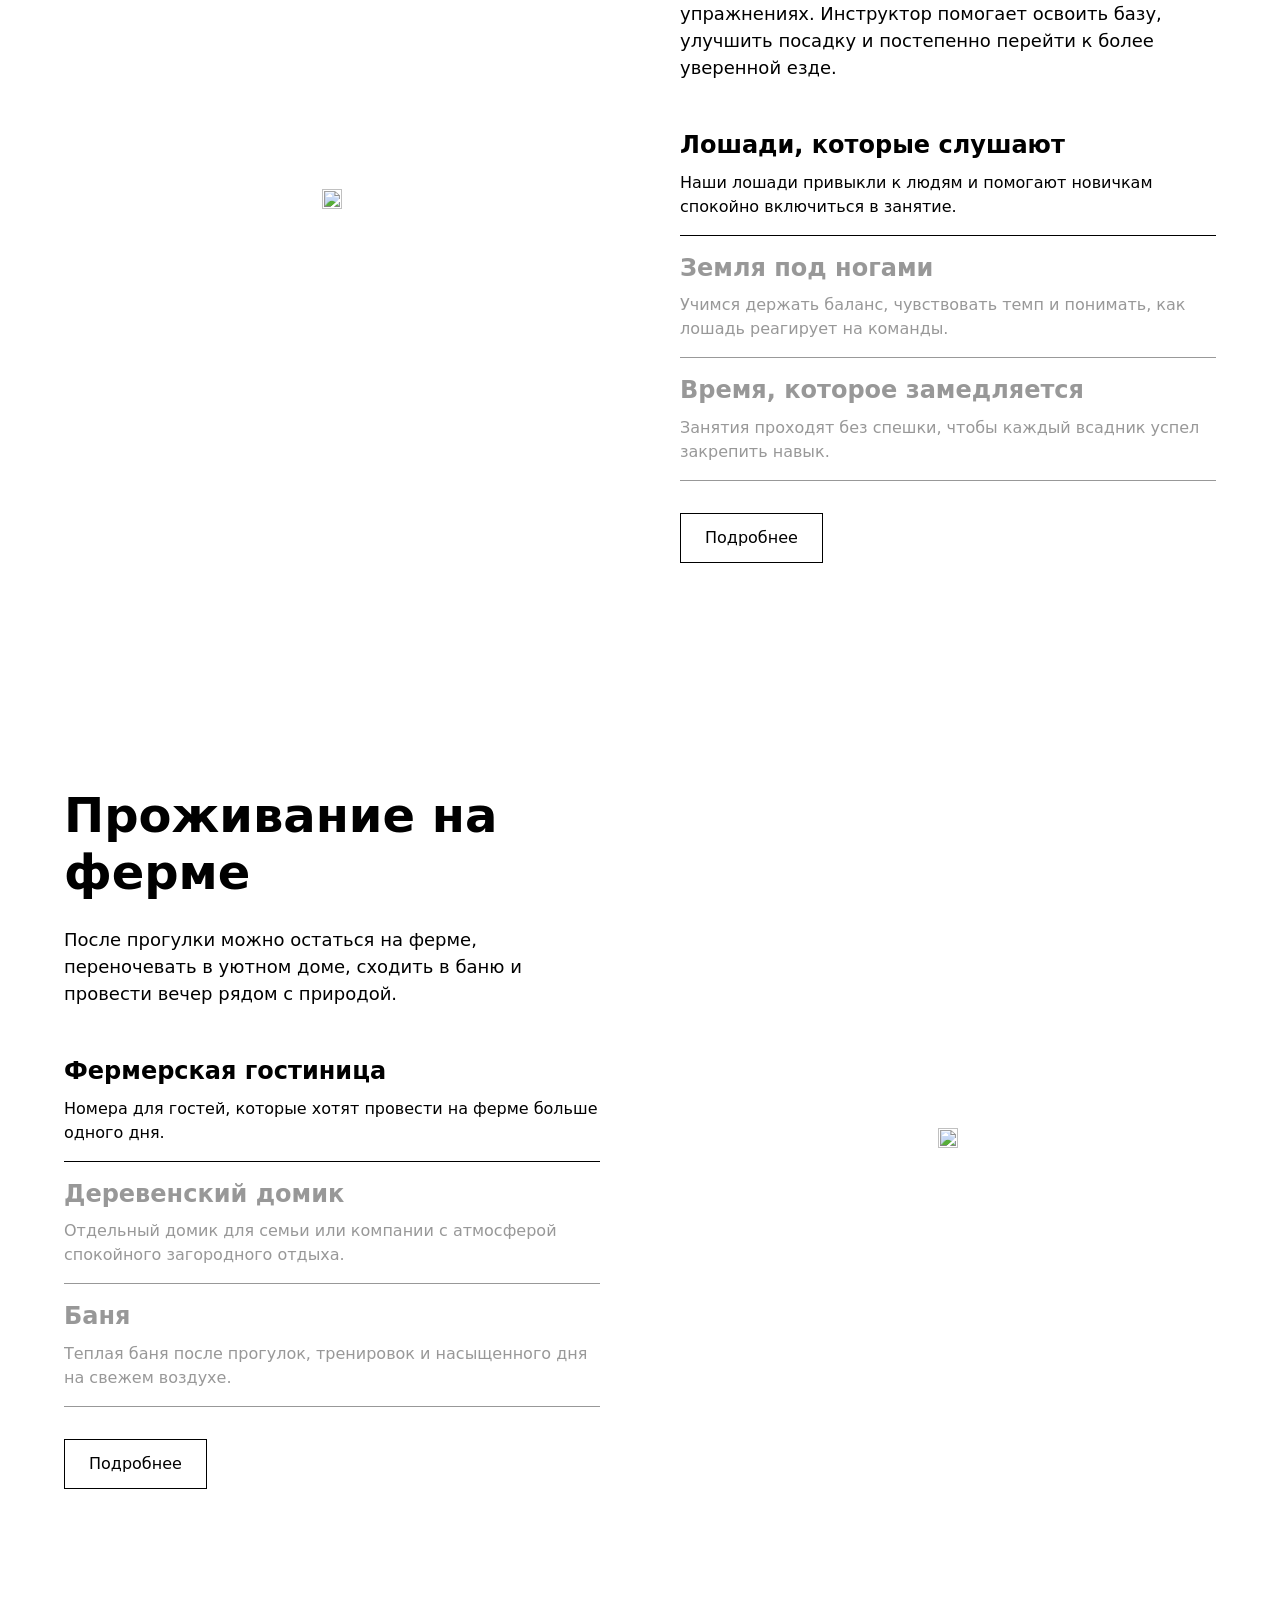
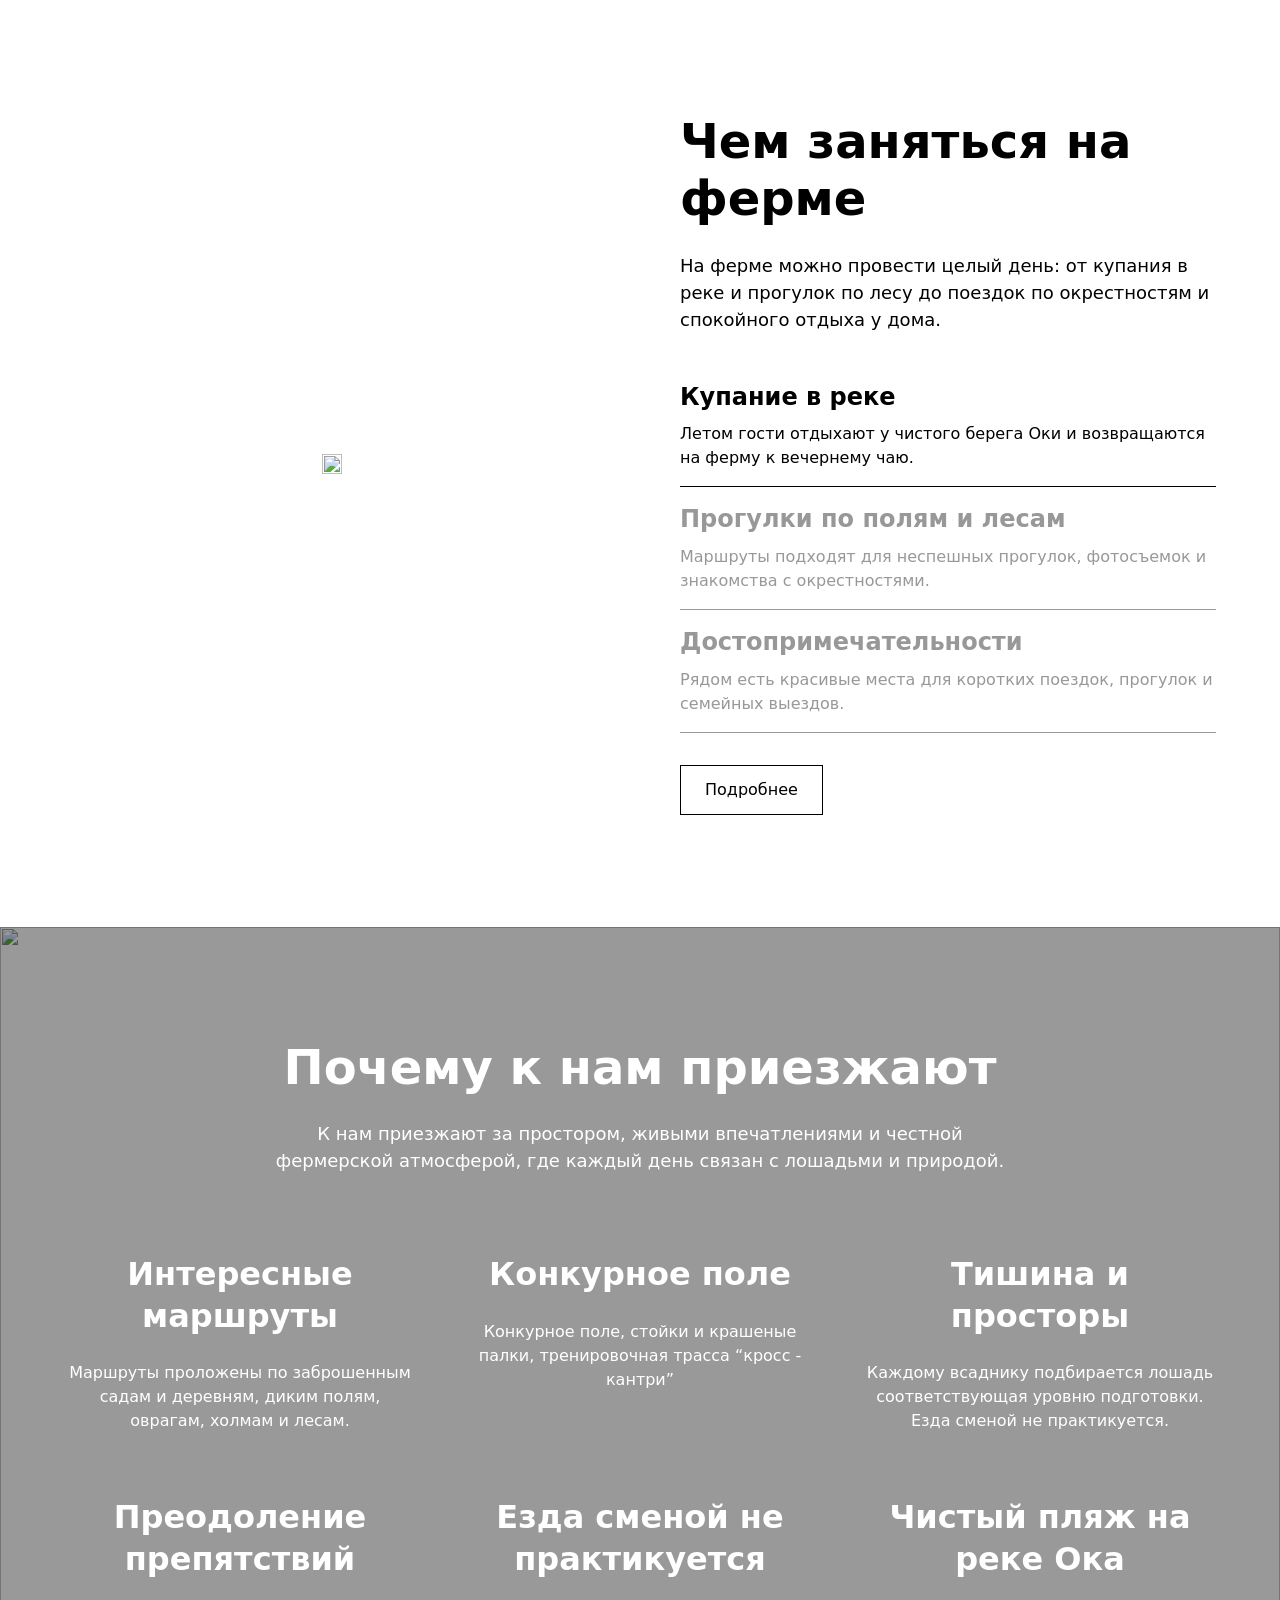
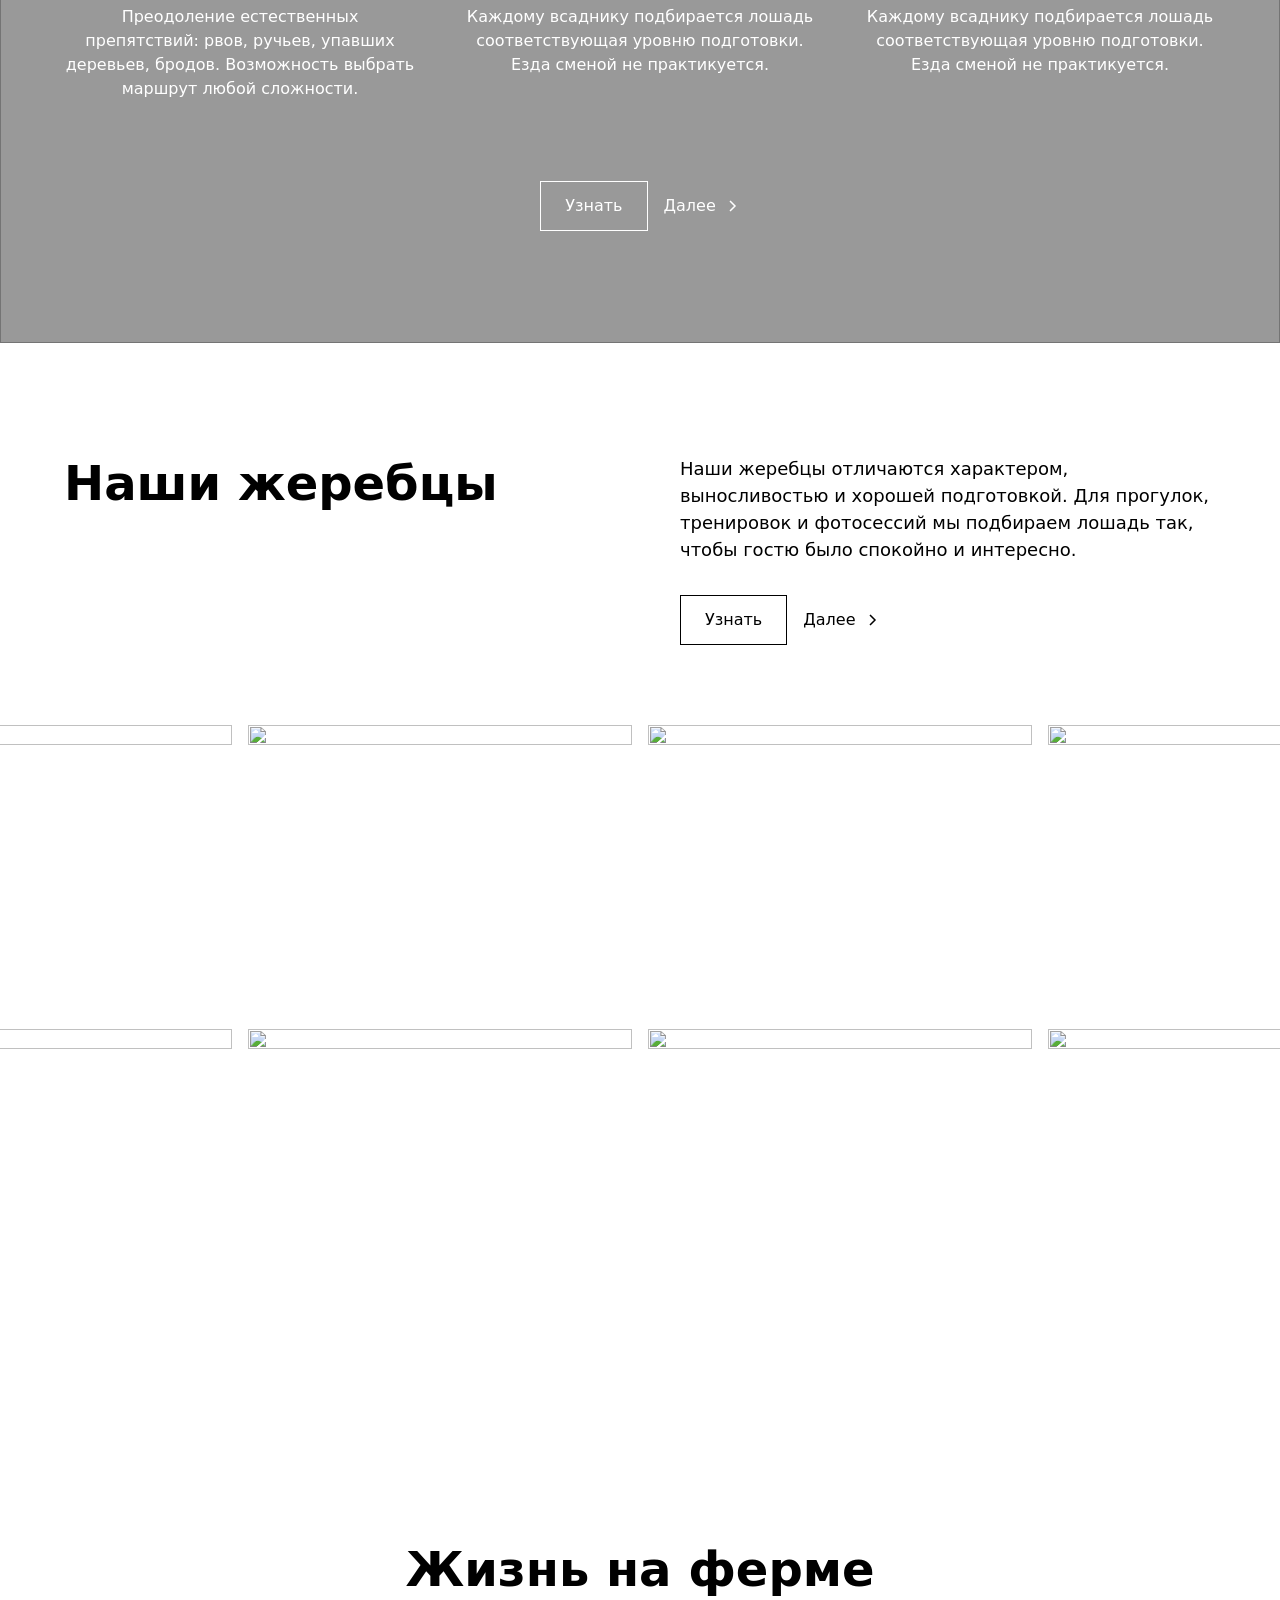
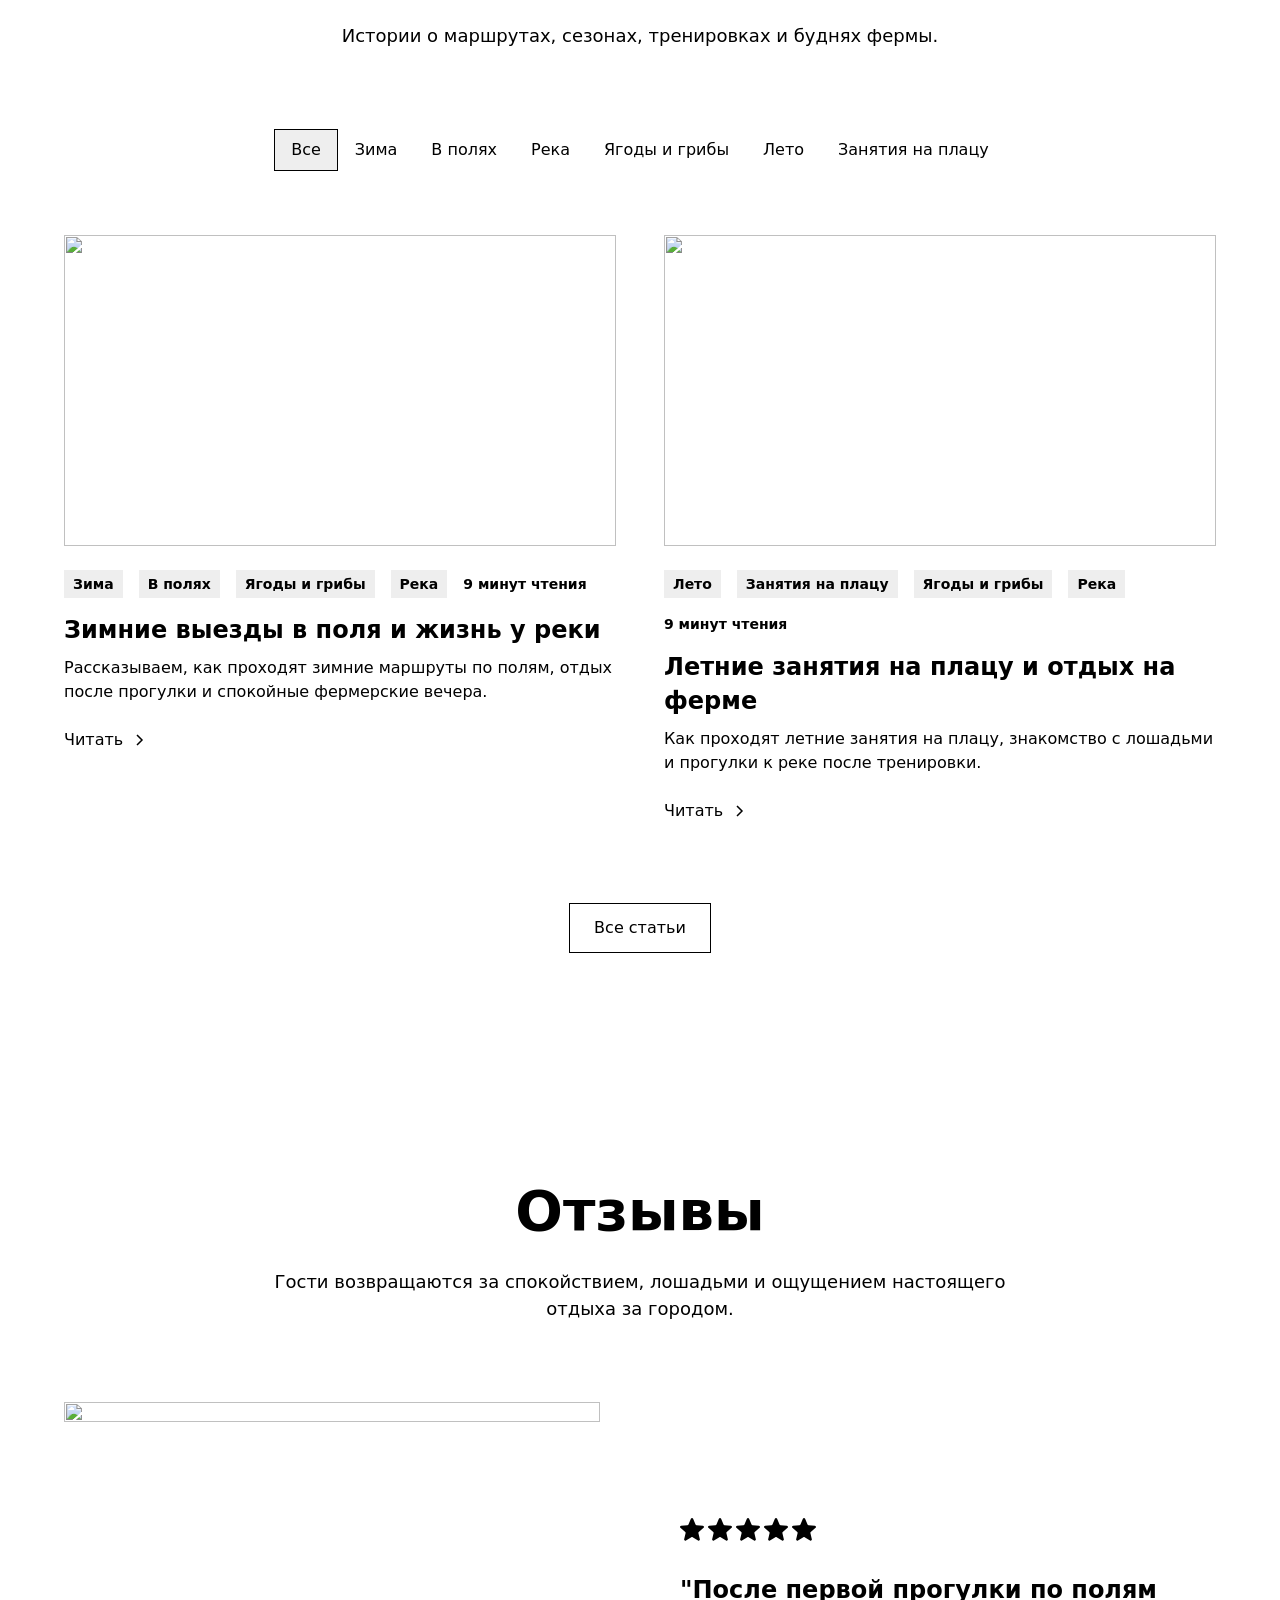
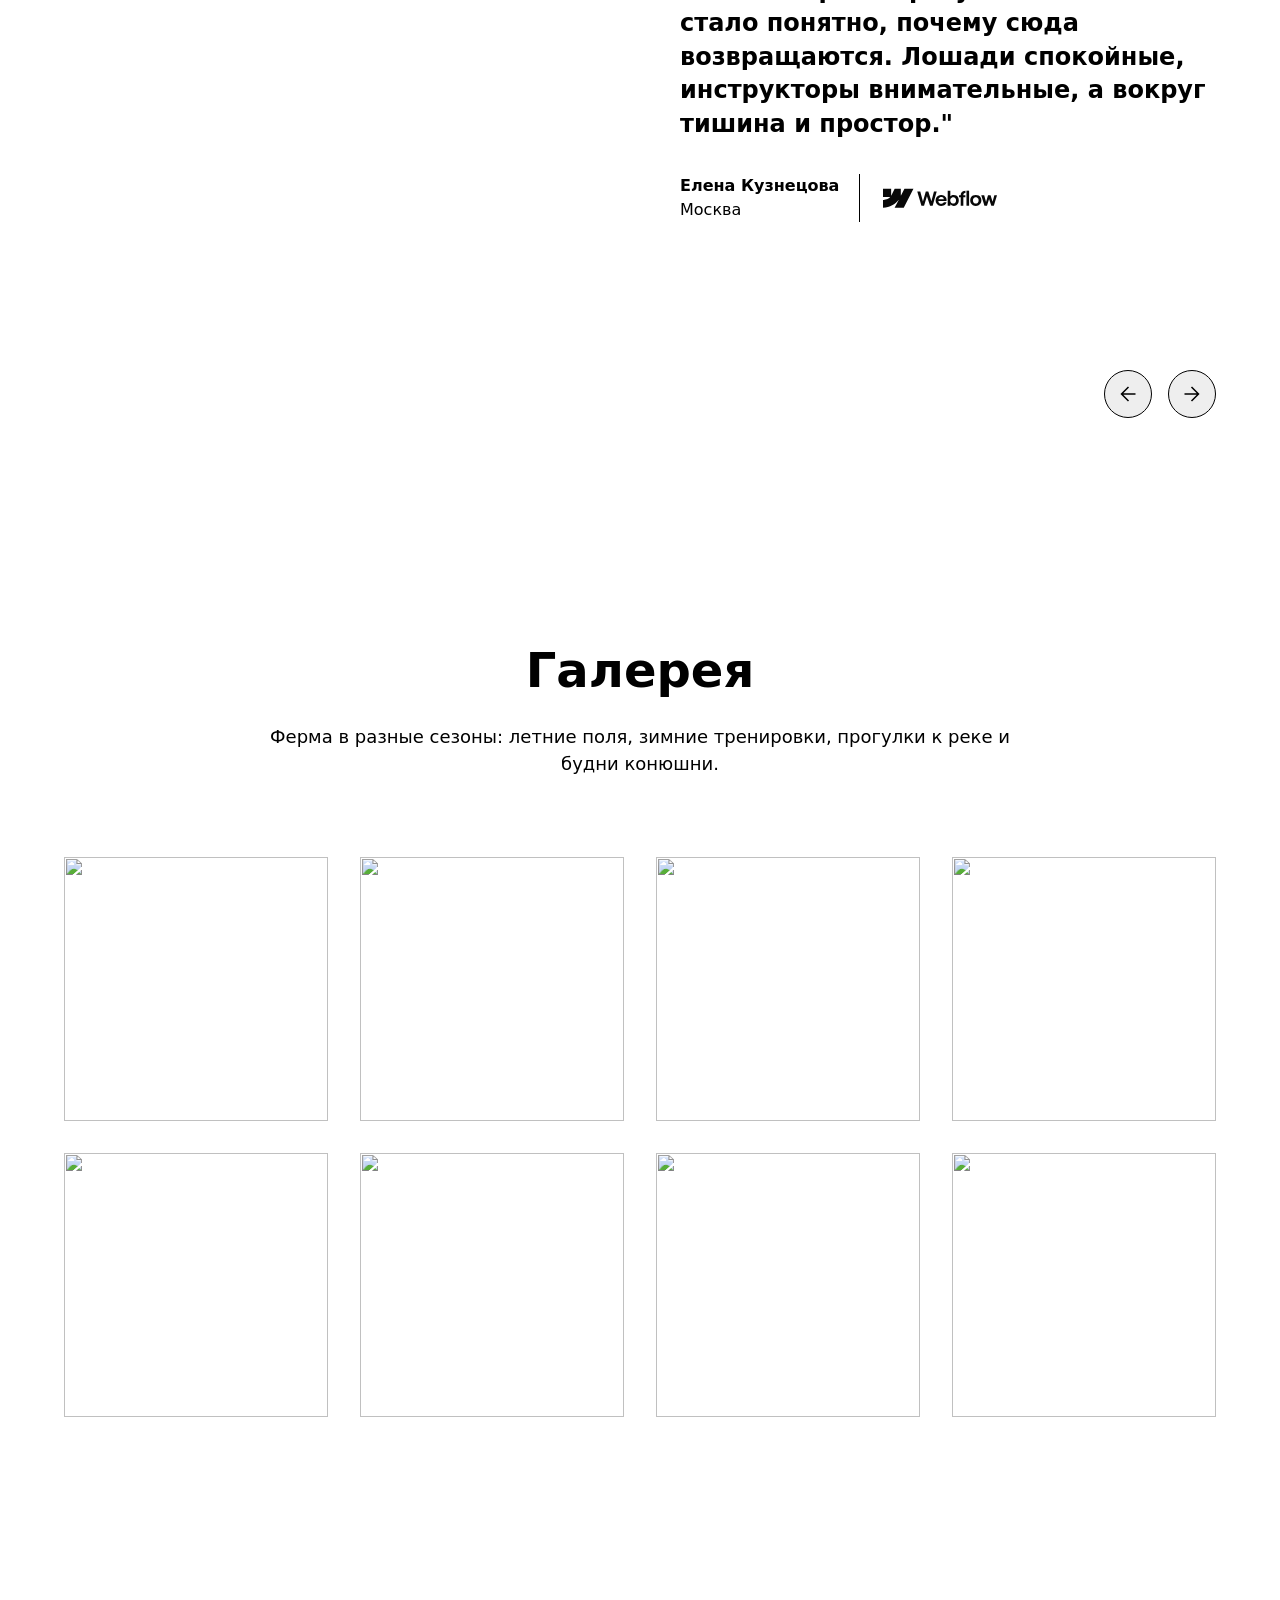
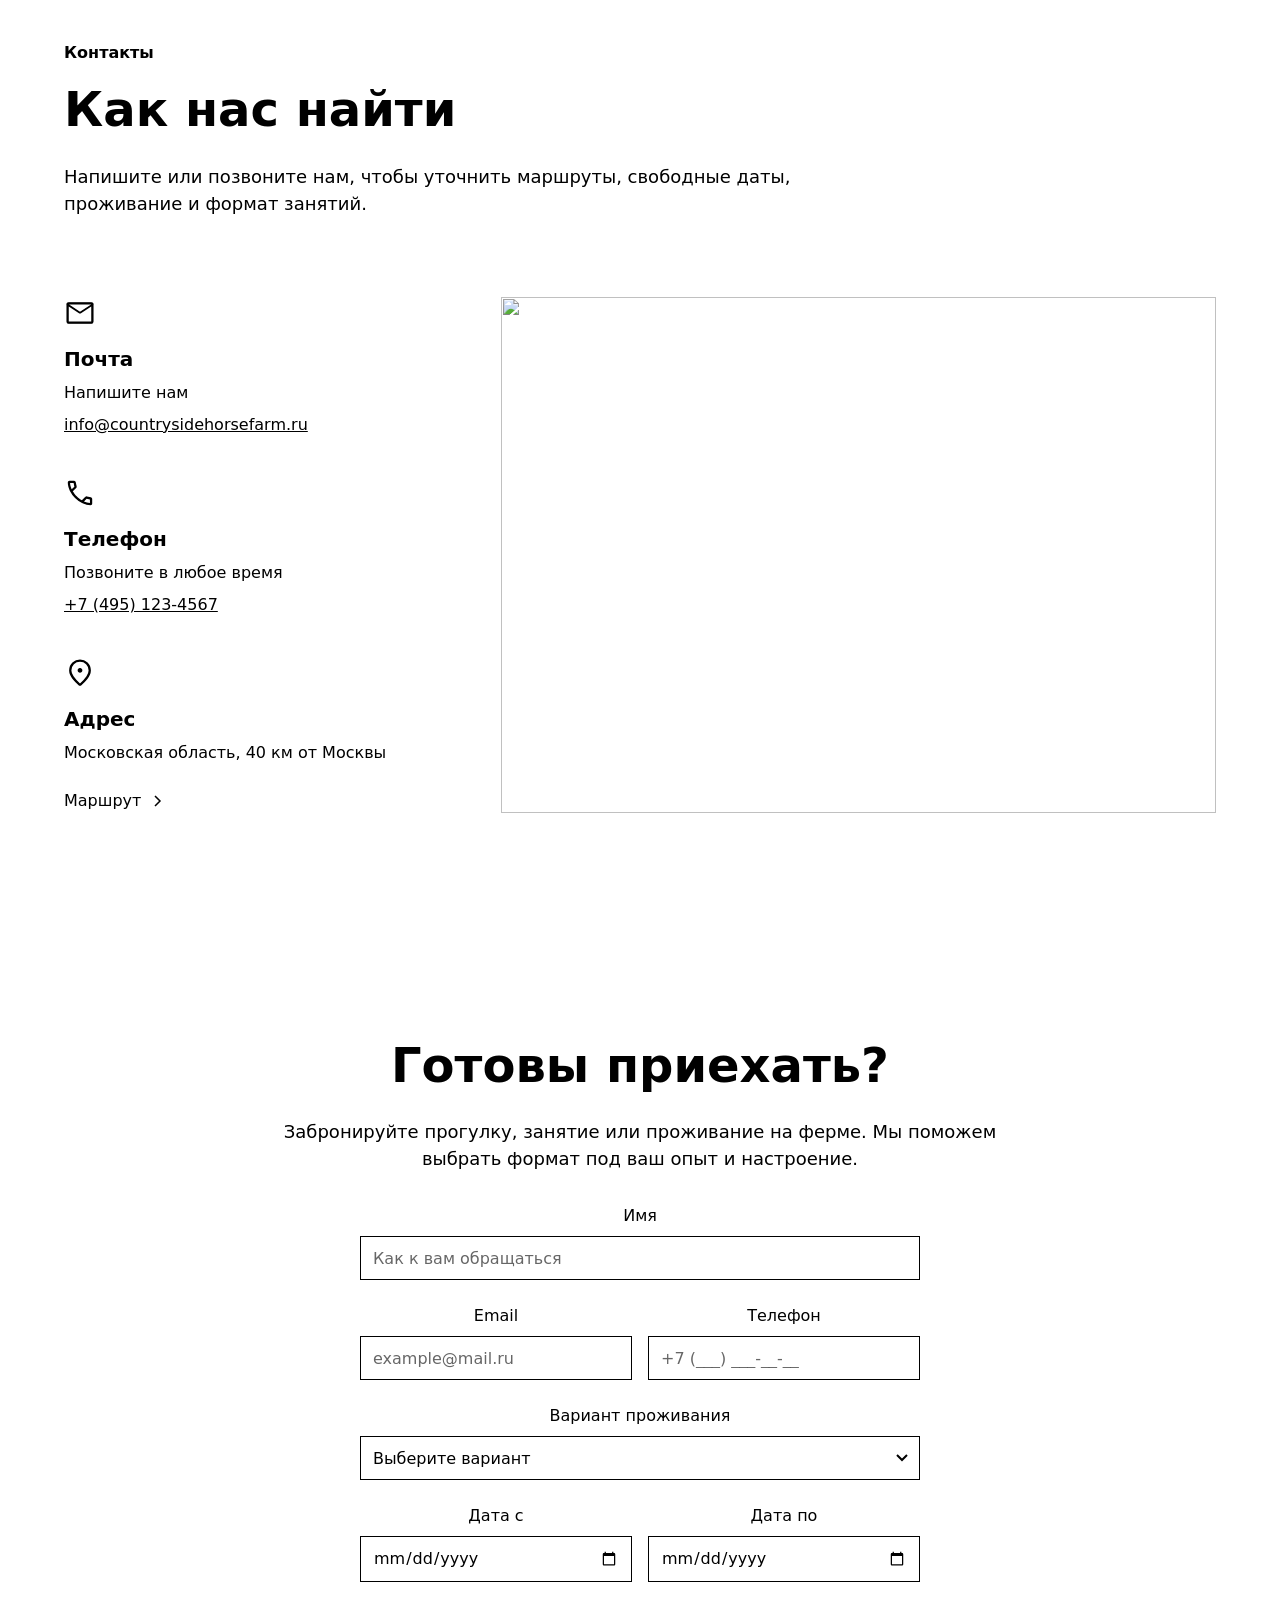
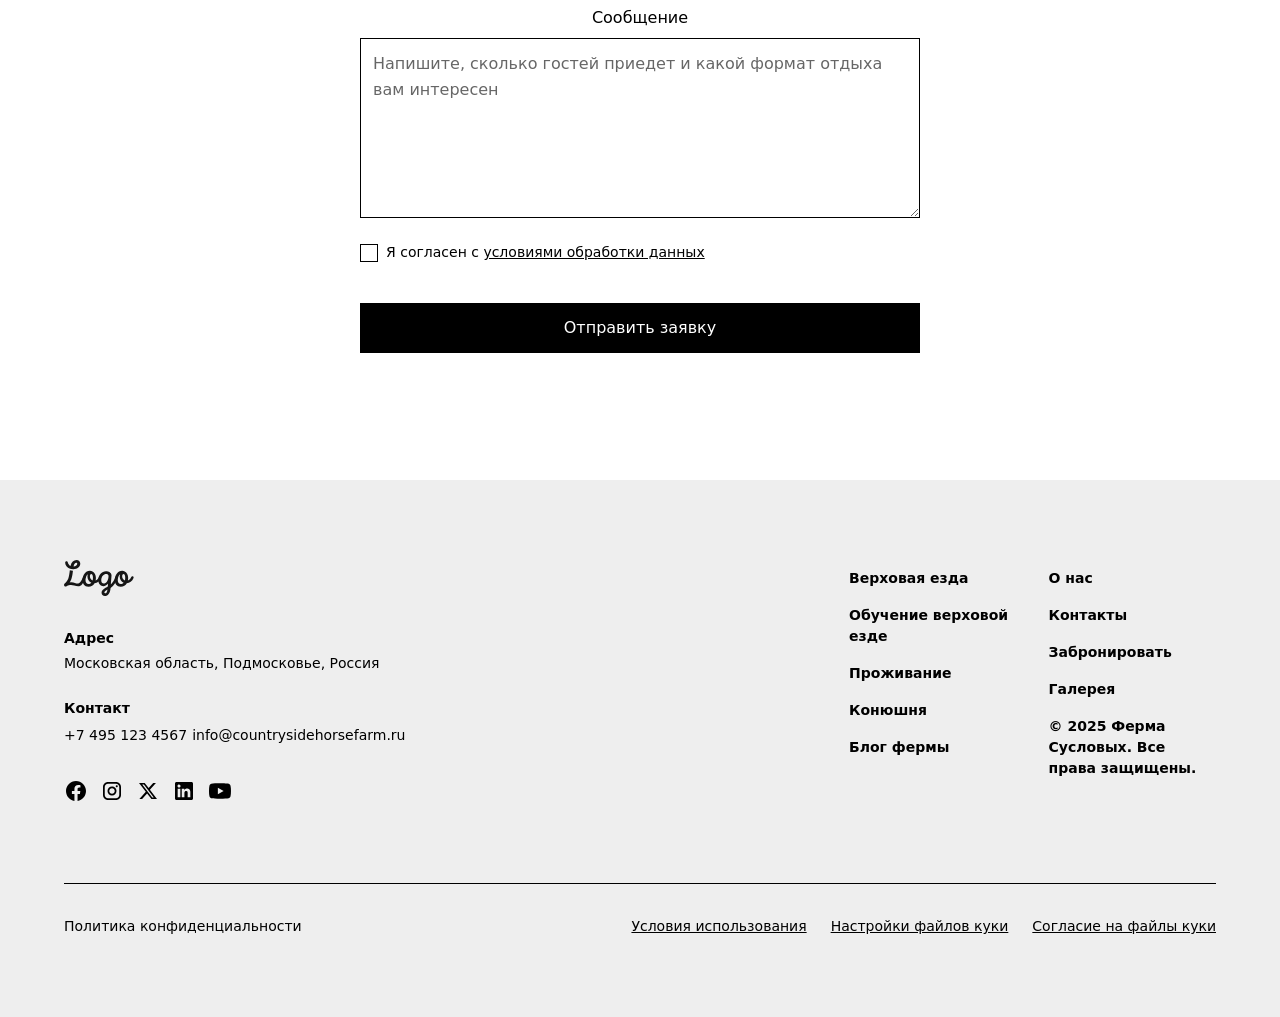
==== commit ae9932b5: "Match footer background to navbar Co-authored-by: code5 <vkishko@users.noreply.github.com>" ====
--- a/index.html
+++ b/index.html
@@ -21,6 +21,13 @@
   position: sticky;
   top: 0;
   z-index: 999;
+}
+.footer3_component {
+  background-color: var(--color-scheme-1--foreground);
+  color: var(--color-scheme-1--text);
+}
+.footer3_component .footer3_logo {
+  filter: none;
 }
 .blog46_meta-wrapper {
   flex-wrap: wrap;
